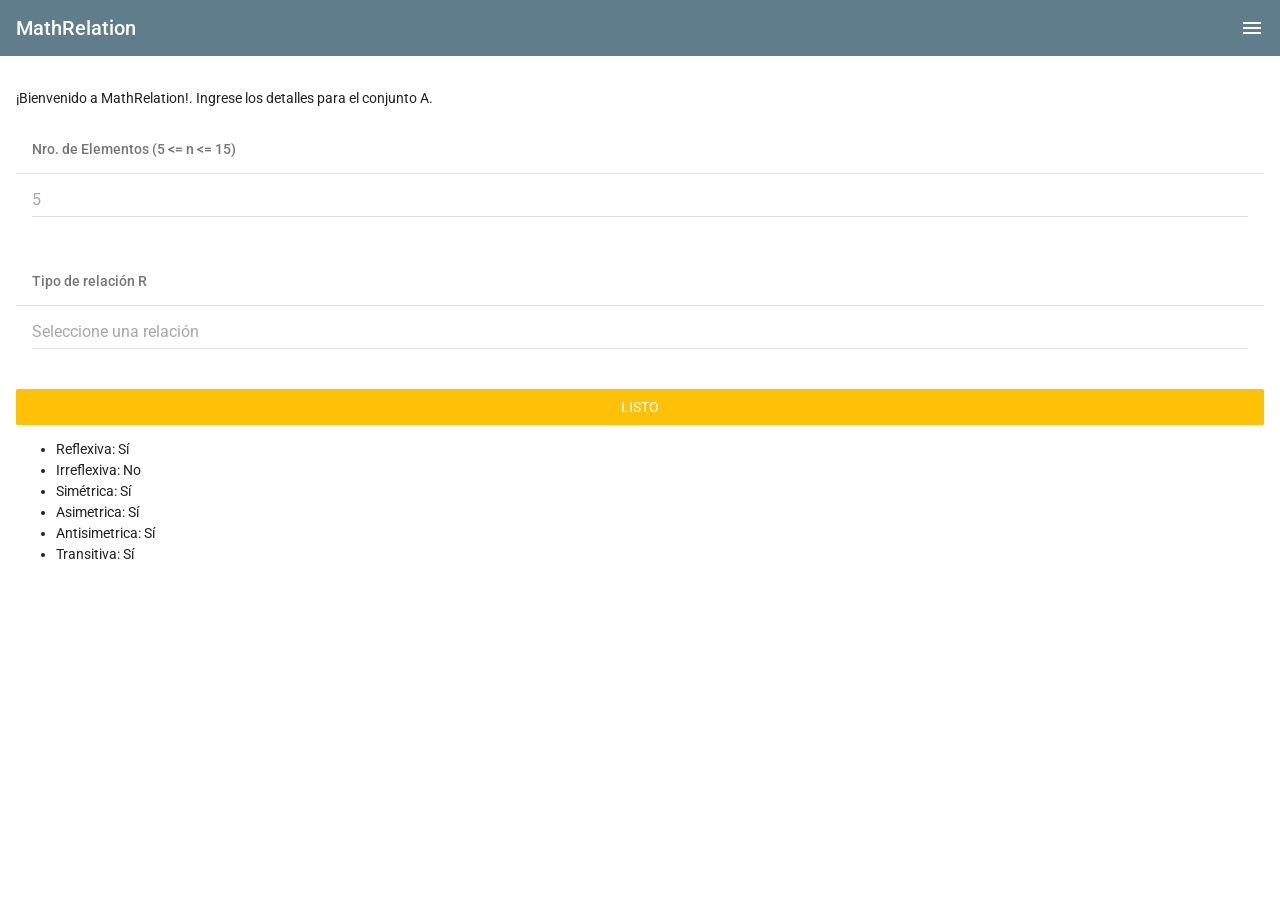
==== index.html @ 23c5a5de "Avance Ràpido Algo de UI y poco a poco JS" ====
<!DOCTYPE html>
<html>
  <head>
    <!-- Required meta tags-->
    <meta charset="utf-8">
    <meta name="viewport" content="width=device-width, initial-scale=1, maximum-scale=1, minimum-scale=1, user-scalable=no, minimal-ui">
    <meta name="mobile-web-app-capable" content="yes">
    <meta name="apple-mobile-web-app-capable" content="yes">
    <meta name="apple-mobile-web-app-status-bar-style" content="black">
    <meta name="theme-color" content="#2196f3">

    <title>MathRelationApp v1</title>
    <!-- Path to Framework7 Library CSS, Material Theme -->
    <link rel="stylesheet" href="css/framework7.material.min.css">
    <!-- Path to Framework7 color related styles, Material Theme -->
    <link rel="stylesheet" href="css/framework7.material.colors.min.css">

    <link href="http://fonts.googleapis.com/css?family=Roboto:400,300,500,700" rel="stylesheet" type="text/css">

    <!-- Path to your custom app styles-->
    <link rel="stylesheet" href="css/aplicacion.css">

    <link rel="icon" href="img/icon.png">

  </head>

  <body class="theme-bluegray">
    
    <!-- ================ PANELES ================== >

    <!-- Primero, el overlay -->
    <div class="statusbar-overlay"></div>
    <div class="panel-overlay"></div>
    
    <div class="panel panel-left panel-cover">
      <div class="view navbar-fixed">
        <div class="pages">
          <div data-page="panel-left" class="page">
            <div class="navbar">
              <div class="navbar-inner">
                <div class="center">MathRelation</div>
              </div>
            </div>
            <div class="page-content">
              
             
              <div class="list-block">
                <ul>
                      
                 <li><a href="otra.html" class="item-link close-panel">
                  <div class="item-content">

                    <div class="item-inner">
                      <div class="item-title">FAQ</div>
                    </div>
                  </div></a></li>

                      <li><a href="acercade.html" class="item-link close-panel">
                        <div class="item-content">

                          <div class="item-inner">
                            <div class="item-title">Acerca de</div>
                          </div>
                        </div></a></li>
                       
                  
                 
                </ul>
              </div> <!-- fin .list-block-->
            
            </div>
          </div>
        </div>
      </div>
    </div>

    
     
    <!-- ================ VISTAS ================== >

    <!-- Views -->
    <div class="views">

      <!-- Your main view, should have "view-main" class -->
      <div class="view view-main">
        <!-- Pages container, because we use fixed navbar and toolbar, it has additional appropriate classes-->
        <div class="pages navbar-fixed">
          <!-- Page, "data-page" contains page name -->
          <div data-page="index" class="page">
 
            <!-- Top Navbar. In Material theme it should be inside of the page-->
            <div class="navbar">
              <div class="navbar-inner">
                <div class="center">MathRelation</div>
                 <div class="right"><a href="#" class="open-panel link icon-only"><i class="icon icon-bars"></i></a></div>
              </div>
            </div>
 
             
            <!-- Scrollable page content -->
            <div class="page-content">

             <div class="content-block">
               ¡Bienvenido a MathRelation!. Ingrese los detalles para el conjunto A.
              
               <div class="content-block-title">Nro. de Elementos (5 <= n <= 15)</div>
               <div class="list-block">
                <ul>
                  <li>
                    <div class="item-content">
                      <div class="item-inner"> 
                        <div class="item-input">
                          <input type="text" placeholder="5" readonly="readonly" id="picker-elementos"/>
                        </div>
                      </div>
                    </div>
                  </li>
                </ul>
              </div>

              <div class="content-block-title">Tipo de relación R</div>
               <div class="list-block">
                <ul>
                  <li>
                    <div class="item-content">
                      <div class="item-inner"> 
                        <div class="item-input">
                          <input type="text" placeholder="Seleccione una relación" readonly="readonly" id="picker-relacion"/>
                        </div>
                      </div>
                    </div>
                  </li>
                </ul>
              </div>

              
              
              <!--Boton-->
              <p class="buttons-row">
                <a href="#" id="btnRandom"  class="button button-fill color-amber" >Listo</a>
              </p>
              

              <ul>
              <li>Reflexiva: Sí</li>
              <li>Irreflexiva: No</li>
              <li>Simétrica: Sí</li>
              <li>Asimetrica: Sí</li>
              <li>Antisimetrica: Sí</li>
              <li>Transitiva: Sí</li>

              </ul>
              </div> <!-- Fin .content-block-->

              <div class="content-block" id="block_divisores">
                <p id="text_Random" style="display:none;"></p>
                <p id="text_Divisores" style="display:none;"></p>
              </div> <!-- Fin .content-block-->
            

            <div id="ShowResultados">
              <div class="content-block-title">Resultados</div>
              <!-- .list-block-->
              <div class="list-block accordion-list inset">
                <ul>
                  <li class="accordion-item"><a href="#" class="item-link item-content">
                    <div class="item-inner"> 
                      <div class="item-title">Relación</div>
                    </div></a>
                    <div class="accordion-item-content">
                      <div class="content-block">
                        <p id="idNotacion"></p>
                      </div>
                    </div>
                  </li>
                  <li class="accordion-item"><a href="#" class="item-link item-content">
                    <div class="item-inner"> 
                      <div class="item-title">Antisimétricas</div>
                    </div></a>
                    <div class="accordion-item-content">
                        <div class="content-block">
                        <p id="idAntisimetricas"></p>
                      </div>

                    </div>
                  </li>
                  <li class="accordion-item"><a href="#" class="item-link item-content">
                    <div class="item-inner"> 
                      <div class="item-title">Diagrama de Hasse</div>
                    </div></a>
                    <div class="accordion-item-content">
                      <div class="content-block">
                       
                       <canvas id="idHasse" width="300" height="300"></canvas>
    
                      </div>
                    </div>
                  </li>
                </ul>
              </div><!-- Fin .list-block-->

            </div> <!-- Fin #ShowResultados-->


             
            </div>


          </div>
        </div>
      </div>
    </div>




    <!-- ================ LIBRERIAS JS ================== >

    <!-- Framework7 Library JS-->
    <script type="text/javascript" src="js/framework7.min.js"></script>
    
    <!-- jQuery -->
    <script src="https://cdnjs.cloudflare.com/ajax/libs/jquery/2.1.4/jquery.min.js"> </script>
    
    <!-- JSs-->
    <script type="text/javascript" src="js/app-start.js"></script>
    <script type="text/javascript" src="js/main.js"></script>
   

  </body>
</html>
---- css/framework7.material.min.css ----
/**
 * Framework7 1.3.5
 * Full Featured Mobile HTML Framework For Building iOS & Android Apps
 * 
 * http://www.idangero.us/framework7
 * 
 * Copyright 2015, Vladimir Kharlampidi
 * The iDangero.us
 * http://www.idangero.us/
 * 
 * Licensed under MIT
 * 
 * Released on: November 8, 2015
 */
body,html{position:relative;height:100%;width:100%;overflow-x:hidden}body{font-family:Roboto,Noto,Helvetica,Arial,sans-serif;margin:0;padding:0;color:#212121;font-size:14px;line-height:1.5;width:100%;-webkit-text-size-adjust:100%;background:#fff;overflow:hidden}*{-webkit-tap-highlight-color:transparent;-webkit-touch-callout:none}a,input,select,textarea{outline:0}a{text-decoration:none;color:#2196f3}p{margin:1em 0}.row{display:-webkit-box;display:-ms-flexbox;display:-webkit-flex;display:flex;-webkit-box-pack:justify;-ms-flex-pack:justify;-webkit-justify-content:space-between;justify-content:space-between;-webkit-box-lines:multiple;-moz-box-lines:multiple;-webkit-flex-wrap:wrap;-ms-flex-wrap:wrap;flex-wrap:wrap;-webkit-box-align:start;-ms-flex-align:start;-webkit-align-items:flex-start;align-items:flex-start}.row>[class*=col-]{box-sizing:border-box}.row .col-auto{width:100%}.row .col-100{width:100%;width:-webkit-calc((100% - 16px*0)/ 1);width:calc((100% - 16px*0)/ 1)}.row.no-gutter .col-100{width:100%}.row .col-95{width:95%;width:-webkit-calc((100% - 16px*.05263157894736836)/ 1.0526315789473684);width:calc((100% - 16px*.05263157894736836)/ 1.0526315789473684)}.row.no-gutter .col-95{width:95%}.row .col-90{width:90%;width:-webkit-calc((100% - 16px*.11111111111111116)/ 1.1111111111111112);width:calc((100% - 16px*.11111111111111116)/ 1.1111111111111112)}.row.no-gutter .col-90{width:90%}.row .col-85{width:85%;width:-webkit-calc((100% - 16px*.17647058823529416)/ 1.1764705882352942);width:calc((100% - 16px*.17647058823529416)/ 1.1764705882352942)}.row.no-gutter .col-85{width:85%}.row .col-80{width:80%;width:-webkit-calc((100% - 16px*.25)/ 1.25);width:calc((100% - 16px*.25)/ 1.25)}.row.no-gutter .col-80{width:80%}.row .col-75{width:75%;width:-webkit-calc((100% - 16px*.33333333333333326)/ 1.3333333333333333);width:calc((100% - 16px*.33333333333333326)/ 1.3333333333333333)}.row.no-gutter .col-75{width:75%}.row .col-66{width:66.66666666666666%;width:-webkit-calc((100% - 16px*.5000000000000002)/ 1.5000000000000002);width:calc((100% - 16px*.5000000000000002)/ 1.5000000000000002)}.row.no-gutter .col-66{width:66.66666666666666%}.row .col-60{width:60%;width:-webkit-calc((100% - 16px*.6666666666666667)/ 1.6666666666666667);width:calc((100% - 16px*.6666666666666667)/ 1.6666666666666667)}.row.no-gutter .col-60{width:60%}.row .col-50{width:50%;width:-webkit-calc((100% - 16px*1)/ 2);width:calc((100% - 16px*1)/ 2)}.row.no-gutter .col-50{width:50%}.row .col-40{width:40%;width:-webkit-calc((100% - 16px*1.5)/ 2.5);width:calc((100% - 16px*1.5)/ 2.5)}.row.no-gutter .col-40{width:40%}.row .col-33{width:33.333333333333336%;width:-webkit-calc((100% - 16px*2)/ 3);width:calc((100% - 16px*2)/ 3)}.row.no-gutter .col-33{width:33.333333333333336%}.row .col-25{width:25%;width:-webkit-calc((100% - 16px*3)/ 4);width:calc((100% - 16px*3)/ 4)}.row.no-gutter .col-25{width:25%}.row .col-20{width:20%;width:-webkit-calc((100% - 16px*4)/ 5);width:calc((100% - 16px*4)/ 5)}.row.no-gutter .col-20{width:20%}.row .col-15{width:15%;width:-webkit-calc((100% - 16px*5.666666666666667)/ 6.666666666666667);width:calc((100% - 16px*5.666666666666667)/ 6.666666666666667)}.row.no-gutter .col-15{width:15%}.row .col-10{width:10%;width:-webkit-calc((100% - 16px*9)/ 10);width:calc((100% - 16px*9)/ 10)}.row.no-gutter .col-10{width:10%}.row .col-5{width:5%;width:-webkit-calc((100% - 16px*19)/ 20);width:calc((100% - 16px*19)/ 20)}.row.no-gutter .col-5{width:5%}.row .col-auto:nth-last-child(1),.row .col-auto:nth-last-child(1)~.col-auto{width:100%;width:-webkit-calc((100% - 16px*0)/ 1);width:calc((100% - 16px*0)/ 1)}.row.no-gutter .col-auto:nth-last-child(1),.row.no-gutter .col-auto:nth-last-child(1)~.col-auto{width:100%}.row .col-auto:nth-last-child(2),.row .col-auto:nth-last-child(2)~.col-auto{width:50%;width:-webkit-calc((100% - 16px*1)/ 2);width:calc((100% - 16px*1)/ 2)}.row.no-gutter .col-auto:nth-last-child(2),.row.no-gutter .col-auto:nth-last-child(2)~.col-auto{width:50%}.row .col-auto:nth-last-child(3),.row .col-auto:nth-last-child(3)~.col-auto{width:33.33333333%;width:-webkit-calc((100% - 16px*2)/ 3);width:calc((100% - 16px*2)/ 3)}.row.no-gutter .col-auto:nth-last-child(3),.row.no-gutter .col-auto:nth-last-child(3)~.col-auto{width:33.33333333%}.row .col-auto:nth-last-child(4),.row .col-auto:nth-last-child(4)~.col-auto{width:25%;width:-webkit-calc((100% - 16px*3)/ 4);width:calc((100% - 16px*3)/ 4)}.row.no-gutter .col-auto:nth-last-child(4),.row.no-gutter .col-auto:nth-last-child(4)~.col-auto{width:25%}.row .col-auto:nth-last-child(5),.row .col-auto:nth-last-child(5)~.col-auto{width:20%;width:-webkit-calc((100% - 16px*4)/ 5);width:calc((100% - 16px*4)/ 5)}.row.no-gutter .col-auto:nth-last-child(5),.row.no-gutter .col-auto:nth-last-child(5)~.col-auto{width:20%}.row .col-auto:nth-last-child(6),.row .col-auto:nth-last-child(6)~.col-auto{width:16.66666667%;width:-webkit-calc((100% - 16px*5)/ 6);width:calc((100% - 16px*5)/ 6)}.row.no-gutter .col-auto:nth-last-child(6),.row.no-gutter .col-auto:nth-last-child(6)~.col-auto{width:16.66666667%}.row .col-auto:nth-last-child(7),.row .col-auto:nth-last-child(7)~.col-auto{width:14.28571429%;width:-webkit-calc((100% - 16px*6)/ 7);width:calc((100% - 16px*6)/ 7)}.row.no-gutter .col-auto:nth-last-child(7),.row.no-gutter .col-auto:nth-last-child(7)~.col-auto{width:14.28571429%}.row .col-auto:nth-last-child(8),.row .col-auto:nth-last-child(8)~.col-auto{width:12.5%;width:-webkit-calc((100% - 16px*7)/ 8);width:calc((100% - 16px*7)/ 8)}.row.no-gutter .col-auto:nth-last-child(8),.row.no-gutter .col-auto:nth-last-child(8)~.col-auto{width:12.5%}.row .col-auto:nth-last-child(9),.row .col-auto:nth-last-child(9)~.col-auto{width:11.11111111%;width:-webkit-calc((100% - 16px*8)/ 9);width:calc((100% - 16px*8)/ 9)}.row.no-gutter .col-auto:nth-last-child(9),.row.no-gutter .col-auto:nth-last-child(9)~.col-auto{width:11.11111111%}.row .col-auto:nth-last-child(10),.row .col-auto:nth-last-child(10)~.col-auto{width:10%;width:-webkit-calc((100% - 16px*9)/ 10);width:calc((100% - 16px*9)/ 10)}.row.no-gutter .col-auto:nth-last-child(10),.row.no-gutter .col-auto:nth-last-child(10)~.col-auto{width:10%}.row .col-auto:nth-last-child(11),.row .col-auto:nth-last-child(11)~.col-auto{width:9.09090909%;width:-webkit-calc((100% - 16px*10)/ 11);width:calc((100% - 16px*10)/ 11)}.row.no-gutter .col-auto:nth-last-child(11),.row.no-gutter .col-auto:nth-last-child(11)~.col-auto{width:9.09090909%}.row .col-auto:nth-last-child(12),.row .col-auto:nth-last-child(12)~.col-auto{width:8.33333333%;width:-webkit-calc((100% - 16px*11)/ 12);width:calc((100% - 16px*11)/ 12)}.row.no-gutter .col-auto:nth-last-child(12),.row.no-gutter .col-auto:nth-last-child(12)~.col-auto{width:8.33333333%}.row .col-auto:nth-last-child(13),.row .col-auto:nth-last-child(13)~.col-auto{width:7.69230769%;width:-webkit-calc((100% - 16px*12)/ 13);width:calc((100% - 16px*12)/ 13)}.row.no-gutter .col-auto:nth-last-child(13),.row.no-gutter .col-auto:nth-last-child(13)~.col-auto{width:7.69230769%}.row .col-auto:nth-last-child(14),.row .col-auto:nth-last-child(14)~.col-auto{width:7.14285714%;width:-webkit-calc((100% - 16px*13)/ 14);width:calc((100% - 16px*13)/ 14)}.row.no-gutter .col-auto:nth-last-child(14),.row.no-gutter .col-auto:nth-last-child(14)~.col-auto{width:7.14285714%}.row .col-auto:nth-last-child(15),.row .col-auto:nth-last-child(15)~.col-auto{width:6.66666667%;width:-webkit-calc((100% - 16px*14)/ 15);width:calc((100% - 16px*14)/ 15)}.row.no-gutter .col-auto:nth-last-child(15),.row.no-gutter .col-auto:nth-last-child(15)~.col-auto{width:6.66666667%}@media all and (min-width:768px){.row .tablet-100{width:100%;width:-webkit-calc((100% - 16px*0)/ 1);width:calc((100% - 16px*0)/ 1)}.row.no-gutter .tablet-100{width:100%}.row .tablet-95{width:95%;width:-webkit-calc((100% - 16px*.05263157894736836)/ 1.0526315789473684);width:calc((100% - 16px*.05263157894736836)/ 1.0526315789473684)}.row.no-gutter .tablet-95{width:95%}.row .tablet-90{width:90%;width:-webkit-calc((100% - 16px*.11111111111111116)/ 1.1111111111111112);width:calc((100% - 16px*.11111111111111116)/ 1.1111111111111112)}.row.no-gutter .tablet-90{width:90%}.row .tablet-85{width:85%;width:-webkit-calc((100% - 16px*.17647058823529416)/ 1.1764705882352942);width:calc((100% - 16px*.17647058823529416)/ 1.1764705882352942)}.row.no-gutter .tablet-85{width:85%}.row .tablet-80{width:80%;width:-webkit-calc((100% - 16px*.25)/ 1.25);width:calc((100% - 16px*.25)/ 1.25)}.row.no-gutter .tablet-80{width:80%}.row .tablet-75{width:75%;width:-webkit-calc((100% - 16px*.33333333333333326)/ 1.3333333333333333);width:calc((100% - 16px*.33333333333333326)/ 1.3333333333333333)}.row.no-gutter .tablet-75{width:75%}.row .tablet-66{width:66.66666666666666%;width:-webkit-calc((100% - 16px*.5000000000000002)/ 1.5000000000000002);width:calc((100% - 16px*.5000000000000002)/ 1.5000000000000002)}.row.no-gutter .tablet-66{width:66.66666666666666%}.row .tablet-60{width:60%;width:-webkit-calc((100% - 16px*.6666666666666667)/ 1.6666666666666667);width:calc((100% - 16px*.6666666666666667)/ 1.6666666666666667)}.row.no-gutter .tablet-60{width:60%}.row .tablet-50{width:50%;width:-webkit-calc((100% - 16px*1)/ 2);width:calc((100% - 16px*1)/ 2)}.row.no-gutter .tablet-50{width:50%}.row .tablet-40{width:40%;width:-webkit-calc((100% - 16px*1.5)/ 2.5);width:calc((100% - 16px*1.5)/ 2.5)}.row.no-gutter .tablet-40{width:40%}.row .tablet-33{width:33.333333333333336%;width:-webkit-calc((100% - 16px*2)/ 3);width:calc((100% - 16px*2)/ 3)}.row.no-gutter .tablet-33{width:33.333333333333336%}.row .tablet-25{width:25%;width:-webkit-calc((100% - 16px*3)/ 4);width:calc((100% - 16px*3)/ 4)}.row.no-gutter .tablet-25{width:25%}.row .tablet-20{width:20%;width:-webkit-calc((100% - 16px*4)/ 5);width:calc((100% - 16px*4)/ 5)}.row.no-gutter .tablet-20{width:20%}.row .tablet-15{width:15%;width:-webkit-calc((100% - 16px*5.666666666666667)/ 6.666666666666667);width:calc((100% - 16px*5.666666666666667)/ 6.666666666666667)}.row.no-gutter .tablet-15{width:15%}.row .tablet-10{width:10%;width:-webkit-calc((100% - 16px*9)/ 10);width:calc((100% - 16px*9)/ 10)}.row.no-gutter .tablet-10{width:10%}.row .tablet-5{width:5%;width:-webkit-calc((100% - 16px*19)/ 20);width:calc((100% - 16px*19)/ 20)}.row.no-gutter .tablet-5{width:5%}.row .tablet-auto:nth-last-child(1),.row .tablet-auto:nth-last-child(1)~.col-auto{width:100%;width:-webkit-calc((100% - 16px*0)/ 1);width:calc((100% - 16px*0)/ 1)}.row.no-gutter .tablet-auto:nth-last-child(1),.row.no-gutter .tablet-auto:nth-last-child(1)~.tablet-auto{width:100%}.row .tablet-auto:nth-last-child(2),.row .tablet-auto:nth-last-child(2)~.col-auto{width:50%;width:-webkit-calc((100% - 16px*1)/ 2);width:calc((100% - 16px*1)/ 2)}.row.no-gutter .tablet-auto:nth-last-child(2),.row.no-gutter .tablet-auto:nth-last-child(2)~.tablet-auto{width:50%}.row .tablet-auto:nth-last-child(3),.row .tablet-auto:nth-last-child(3)~.col-auto{width:33.33333333%;width:-webkit-calc((100% - 16px*2)/ 3);width:calc((100% - 16px*2)/ 3)}.row.no-gutter .tablet-auto:nth-last-child(3),.row.no-gutter .tablet-auto:nth-last-child(3)~.tablet-auto{width:33.33333333%}.row .tablet-auto:nth-last-child(4),.row .tablet-auto:nth-last-child(4)~.col-auto{width:25%;width:-webkit-calc((100% - 16px*3)/ 4);width:calc((100% - 16px*3)/ 4)}.row.no-gutter .tablet-auto:nth-last-child(4),.row.no-gutter .tablet-auto:nth-last-child(4)~.tablet-auto{width:25%}.row .tablet-auto:nth-last-child(5),.row .tablet-auto:nth-last-child(5)~.col-auto{width:20%;width:-webkit-calc((100% - 16px*4)/ 5);width:calc((100% - 16px*4)/ 5)}.row.no-gutter .tablet-auto:nth-last-child(5),.row.no-gutter .tablet-auto:nth-last-child(5)~.tablet-auto{width:20%}.row .tablet-auto:nth-last-child(6),.row .tablet-auto:nth-last-child(6)~.col-auto{width:16.66666667%;width:-webkit-calc((100% - 16px*5)/ 6);width:calc((100% - 16px*5)/ 6)}.row.no-gutter .tablet-auto:nth-last-child(6),.row.no-gutter .tablet-auto:nth-last-child(6)~.tablet-auto{width:16.66666667%}.row .tablet-auto:nth-last-child(7),.row .tablet-auto:nth-last-child(7)~.col-auto{width:14.28571429%;width:-webkit-calc((100% - 16px*6)/ 7);width:calc((100% - 16px*6)/ 7)}.row.no-gutter .tablet-auto:nth-last-child(7),.row.no-gutter .tablet-auto:nth-last-child(7)~.tablet-auto{width:14.28571429%}.row .tablet-auto:nth-last-child(8),.row .tablet-auto:nth-last-child(8)~.col-auto{width:12.5%;width:-webkit-calc((100% - 16px*7)/ 8);width:calc((100% - 16px*7)/ 8)}.row.no-gutter .tablet-auto:nth-last-child(8),.row.no-gutter .tablet-auto:nth-last-child(8)~.tablet-auto{width:12.5%}.row .tablet-auto:nth-last-child(9),.row .tablet-auto:nth-last-child(9)~.col-auto{width:11.11111111%;width:-webkit-calc((100% - 16px*8)/ 9);width:calc((100% - 16px*8)/ 9)}.row.no-gutter .tablet-auto:nth-last-child(9),.row.no-gutter .tablet-auto:nth-last-child(9)~.tablet-auto{width:11.11111111%}.row .tablet-auto:nth-last-child(10),.row .tablet-auto:nth-last-child(10)~.col-auto{width:10%;width:-webkit-calc((100% - 16px*9)/ 10);width:calc((100% - 16px*9)/ 10)}.row.no-gutter .tablet-auto:nth-last-child(10),.row.no-gutter .tablet-auto:nth-last-child(10)~.tablet-auto{width:10%}.row .tablet-auto:nth-last-child(11),.row .tablet-auto:nth-last-child(11)~.col-auto{width:9.09090909%;width:-webkit-calc((100% - 16px*10)/ 11);width:calc((100% - 16px*10)/ 11)}.row.no-gutter .tablet-auto:nth-last-child(11),.row.no-gutter .tablet-auto:nth-last-child(11)~.tablet-auto{width:9.09090909%}.row .tablet-auto:nth-last-child(12),.row .tablet-auto:nth-last-child(12)~.col-auto{width:8.33333333%;width:-webkit-calc((100% - 16px*11)/ 12);width:calc((100% - 16px*11)/ 12)}.row.no-gutter .tablet-auto:nth-last-child(12),.row.no-gutter .tablet-auto:nth-last-child(12)~.tablet-auto{width:8.33333333%}.row .tablet-auto:nth-last-child(13),.row .tablet-auto:nth-last-child(13)~.col-auto{width:7.69230769%;width:-webkit-calc((100% - 16px*12)/ 13);width:calc((100% - 16px*12)/ 13)}.row.no-gutter .tablet-auto:nth-last-child(13),.row.no-gutter .tablet-auto:nth-last-child(13)~.tablet-auto{width:7.69230769%}.row .tablet-auto:nth-last-child(14),.row .tablet-auto:nth-last-child(14)~.col-auto{width:7.14285714%;width:-webkit-calc((100% - 16px*13)/ 14);width:calc((100% - 16px*13)/ 14)}.row.no-gutter .tablet-auto:nth-last-child(14),.row.no-gutter .tablet-auto:nth-last-child(14)~.tablet-auto{width:7.14285714%}.row .tablet-auto:nth-last-child(15),.row .tablet-auto:nth-last-child(15)~.col-auto{width:6.66666667%;width:-webkit-calc((100% - 16px*14)/ 15);width:calc((100% - 16px*14)/ 15)}.row.no-gutter .tablet-auto:nth-last-child(15),.row.no-gutter .tablet-auto:nth-last-child(15)~.tablet-auto{width:6.66666667%}}.view,.views{position:relative;width:100%;height:100%;z-index:5000}.views{overflow:auto;-webkit-overflow-scrolling:touch}.view{overflow:hidden;box-sizing:border-box}.pages{position:relative;width:100%;height:100%;overflow:hidden}.page{box-sizing:border-box;position:absolute;left:0;top:0;width:100%;height:100%;background:#fff;-webkit-transform:translate3d(0,0,0);transform:translate3d(0,0,0)}.page.cached{display:none}.page-on-left{opacity:1;-webkit-transform:translate3d(0,0,0);transform:translate3d(0,0,0)}.page-on-right{opacity:0;pointer-events:none;-webkit-transform:translate3d(0,56px,0);transform:translate3d(0,56px,0)}.page-content{overflow:auto;-webkit-overflow-scrolling:touch;box-sizing:border-box;height:100%;position:relative;z-index:1}.page-transitioning{-webkit-transition-duration:300ms;transition-duration:300ms}.page-from-right-to-center{pointer-events:none;-webkit-animation:pageFromRightToCenter 300ms forwards;animation:pageFromRightToCenter 300ms forwards}.page-from-center-to-right{pointer-events:none;-webkit-animation:pageFromCenterToRight 300ms forwards;animation:pageFromCenterToRight 300ms forwards}@-webkit-keyframes pageFromRightToCenter{from{opacity:0;-webkit-transform:translate3d(0,56px,0)}to{opacity:1;-webkit-transform:translate3d(0,0,0)}}@keyframes pageFromRightToCenter{from{opacity:0;transform:translate3d(0,56px,0)}to{opacity:1;transform:translate3d(0,0,0)}}@-webkit-keyframes pageFromCenterToRight{from{opacity:1;-webkit-transform:translate3d(0,0,0)}to{opacity:0;-webkit-transform:translate3d(0,56px,0)}}@keyframes pageFromCenterToRight{from{opacity:1;transform:translate3d(0,0,0)}to{opacity:0;transform:translate3d(0,56px,0)}}.page-from-center-to-left{-webkit-animation:pageFromCenterToLeft 300ms forwards;animation:pageFromCenterToLeft 300ms forwards}.page-from-left-to-center{-webkit-animation:pageFromLeftToCenter 300ms forwards;animation:pageFromLeftToCenter 300ms forwards}@-webkit-keyframes pageFromCenterToLeft{from{opacity:1}to{opacity:1}}@keyframes pageFromCenterToLeft{from{opacity:1}to{opacity:1}}@-webkit-keyframes pageFromLeftToCenter{from{opacity:1}to{opacity:1}}@keyframes pageFromLeftToCenter{from{opacity:1}to{opacity:1}}.navbar-inner,.toolbar-inner{position:absolute;left:0;top:0;width:100%;height:100%;box-sizing:border-box;overflow:hidden;display:-webkit-box;display:-ms-flexbox;display:-webkit-flex;display:flex;-webkit-box-align:center;-ms-flex-align:center;-webkit-align-items:center;align-items:center}.navbar-inner{-webkit-box-pack:start;-ms-flex-pack:start;-webkit-justify-content:flex-start;justify-content:flex-start}.toolbar-inner{-webkit-box-pack:justify;-ms-flex-pack:justify;-webkit-justify-content:space-between;justify-content:space-between}.navbar-inner.cached{display:none}.navbar,.toolbar{width:100%;box-sizing:border-box;position:relative;margin:0;z-index:500;-webkit-backface-visibility:hidden;backface-visibility:hidden;color:#fff}.navbar b,.toolbar b{font-weight:500}.navbar~.toolbar{z-index:499}.navbar,.subnavbar,.toolbar{background:#2196f3}.navbar a.link,.subnavbar a.link,.toolbar a.link{text-decoration:none;position:relative;color:#fff;box-sizing:border-box;display:-webkit-box;display:-ms-flexbox;display:-webkit-flex;display:flex;-webkit-box-pack:center;-ms-flex-pack:center;-webkit-justify-content:center;justify-content:center;-webkit-box-align:center;-ms-flex-align:center;-webkit-align-items:center;align-items:center;padding:0 16px;min-width:48px}.navbar a.link:before,.subnavbar a.link:before,.toolbar a.link:before{content:'';width:152%;height:152%;position:absolute;left:-26%;top:-26%;background-image:-webkit-radial-gradient(center,circle cover,rgba(255,255,255,.15) 66%,rgba(255,255,255,0) 66%);background-image:radial-gradient(circle at center,rgba(255,255,255,.15) 66%,rgba(255,255,255,0) 66%);background-repeat:no-repeat;background-position:center;background-size:100% 100%;opacity:0;pointer-events:none;-webkit-transition-duration:600ms;transition-duration:600ms}.navbar a.link.active-state:before,.subnavbar a.link.active-state:before,.toolbar a.link.active-state:before,html:not(.watch-active-state) .navbar a.link:active:before,html:not(.watch-active-state) .subnavbar a.link:active:before,html:not(.watch-active-state) .toolbar a.link:active:before{opacity:1;-webkit-transition-duration:150ms;transition-duration:150ms}.navbar a.link i+i,.navbar a.link i+span,.navbar a.link span+i,.navbar a.link span+span,.subnavbar a.link i+i,.subnavbar a.link i+span,.subnavbar a.link span+i,.subnavbar a.link span+span,.toolbar a.link i+i,.toolbar a.link i+span,.toolbar a.link span+i,.toolbar a.link span+span{margin-left:8px}.navbar a.icon-only,.subnavbar a.icon-only,.toolbar a.icon-only{min-width:0;-webkit-box-flex:0;-webkit-flex-shrink:0;-ms-flex:0 0 auto;flex-shrink:0}.navbar i.icon,.subnavbar i.icon,.toolbar i.icon{display:block}.navbar .center,.subnavbar .center{font-size:20px;font-weight:500;text-align:center;margin:0 16px;position:relative;overflow:hidden;text-overflow:ellipsis;white-space:nowrap;line-height:56px;-webkit-box-flex:10;-webkit-flex-shrink:10;-ms-flex:0 10 auto;flex-shrink:10;display:-webkit-box;display:-ms-flexbox;display:-webkit-flex;display:flex;-webkit-box-align:center;-ms-flex-align:center;-webkit-align-items:center;align-items:center}.navbar .left,.navbar .right,.subnavbar .left,.subnavbar .right{-webkit-box-flex:0;-webkit-flex-shrink:0;-ms-flex:0 0 auto;flex-shrink:0;display:-webkit-box;display:-ms-flexbox;display:-webkit-flex;display:flex;-webkit-box-pack:start;-ms-flex-pack:start;-webkit-justify-content:flex-start;justify-content:flex-start;-webkit-box-align:center;-ms-flex-align:center;-webkit-align-items:center;align-items:center;-webkit-transform:translate3d(0,0,0);transform:translate3d(0,0,0)}.navbar .right,.subnavbar .right{margin-left:auto}.navbar .right:first-child,.subnavbar .right:first-child{position:absolute;right:16px;height:100%}.navbar{left:0;top:0;height:56px;font-size:20px}.navbar a.link{line-height:56px;height:56px}.popup .navbar{-webkit-transform:translate3d(0,0,0);transform:translate3d(0,0,0)}.subnavbar{height:48px;width:100%;position:absolute;left:0;top:100%;z-index:20;box-sizing:border-box;padding:0 16px;display:-webkit-box;display:-ms-flexbox;display:-webkit-flex;display:flex;-webkit-box-pack:justify;-ms-flex-pack:justify;-webkit-justify-content:space-between;justify-content:space-between;-webkit-box-align:center;-ms-flex-align:center;-webkit-align-items:center;align-items:center;overflow:hidden}.subnavbar a.link{line-height:48px;height:48px}.subnavbar .center{line-height:48px}.subnavbar .center:first-child{margin-left:56px}.navbar.no-border .subnavbar{margin-top:0}.navbar-on-left .subnavbar,.navbar-on-right .subnavbar{pointer-events:none}.navbar .subnavbar,.page .subnavbar{position:absolute}.page>.subnavbar{top:0;margin-top:0}.subnavbar>.buttons-row{width:100%}.subnavbar .searchbar,.subnavbar.searchbar{position:absolute}.subnavbar .searchbar,.subnavbar.searchbar{position:absolute}.subnavbar .searchbar{left:0;top:0}.toolbar{left:0;bottom:0;height:48px;font-size:14px}.toolbar a.link{line-height:48px;height:48px}.toolbar a{-webkit-box-flex:1;-webkit-flex-shrink:1;-ms-flex:0 1 auto;flex-shrink:1;position:relative;white-space:nowrap;text-overflow:ellipsis}.tabbar{z-index:5001;overflow:hidden;bottom:auto;top:0}.tabbar .toolbar-inner{padding-left:0;padding-right:0}.tabbar a.link{line-height:1.4}.tabbar a.link,.tabbar a.tab-link{height:100%;width:100%;box-sizing:border-box;padding-left:0;padding-right:0;display:-webkit-box;display:-ms-flexbox;display:-webkit-flex;display:flex;-webkit-box-pack:center;-ms-flex-pack:center;-webkit-justify-content:center;justify-content:center;-webkit-box-align:center;-ms-flex-align:center;-webkit-align-items:center;align-items:center;-ms-flex:1;-webkit-box-orient:vertical;-moz-box-orient:vertical;-ms-flex-direction:column;-webkit-flex-direction:column;flex-direction:column;font-size:14px;text-transform:uppercase}.tabbar i.icon{height:24px}.tabbar a.tab-link{-webkit-transition-duration:300ms;transition-duration:300ms;overflow:hidden;color:rgba(255,255,255,.7);position:relative}.tabbar a.tab-link.active,.tabbar a.tab-link.active-state,html:not(.watch-active-state) .tabbar a.tab-link:active{color:#fff}.tabbar .tab-link-highlight{position:absolute;left:0;bottom:0;height:3px;background:#0a6ebd;background:rgba(255,255,255,.5);-webkit-transition-duration:300ms;transition-duration:300ms}.tabbar-labels{height:72px}.tabbar-labels a.link,.tabbar-labels a.tab-link{padding-top:12px;padding-bottom:12px;height:100%;-webkit-box-pack:justify;-ms-flex-pack:justify;-webkit-justify-content:space-between;justify-content:space-between}.tabbar-labels span.tabbar-label{line-height:1;display:block;margin:0;margin-top:10px;position:relative;text-overflow:ellipsis;white-space:nowrap;overflow:hidden;max-width:100%}.page>.navbar,.page>.toolbar,.view>.navbar,.view>.toolbar,.views>.navbar,.views>.toolbar{position:absolute}.subnavbar~.page-content{padding-top:48px}.tabbar-fixed .page-content,.toolbar-fixed .page-content{padding-top:48px}.tabbar-labels-fixed .page-content{padding-top:72px}.toolbar:not(.messagebar)~.page-content{padding-top:48px}.tabbar-labels:not(.messagebar)~.page-content{padding-top:72px}.navbar-fixed .page-content{padding-top:56px}.navbar-fixed .page-content.with-subnavbar,.navbar-fixed .subnavbar~.page-content,.navbar-fixed .with-subnavbar .page-content{padding-top:104px}.navbar-fixed .page .subnavbar,.navbar-fixed.page .subnavbar{top:56px}.navbar-fixed .tabbar-fixed .page-content,.navbar-fixed .toolbar-fixed .page-content,.navbar-fixed.tabbar-fixed .page-content,.navbar-fixed.toolbar-fixed .page-content,.tabbar-fixed .navbar-fixed .page-content,.toolbar-fixed .navbar-fixed .page-content{padding-top:104px}.navbar-fixed .tabbar-labels-fixed .page-content,.navbar-fixed.tabbar-labels-fixed .page-content,.tabbar-labels-fixed .navbar-fixed .page-content{padding-top:128px}.navbar-fixed .toolbar:not(.messagebar)~.page-content{padding-top:104px}.navbar-fixed .tabbar-labels:not(.messagebar)~.page-content{padding-top:128px}.navbar-fixed .toolbar:not(.messagebar){top:56px}.navbar.navbar-hiding{-webkit-transition-duration:400ms;transition-duration:400ms;-webkit-transform:translate3d(0,0,0);transform:translate3d(0,0,0)}.navbar.navbar-hiding~.page .list-group-title,.navbar.navbar-hiding~.page-content .list-group-title,.navbar.navbar-hiding~.pages .list-group-title{-webkit-transition-duration:400ms;transition-duration:400ms}.navbar.navbar-hiding~.page .subnavbar,.navbar.navbar-hiding~.page-content .subnavbar,.navbar.navbar-hiding~.pages .subnavbar{-webkit-transition-duration:400ms;transition-duration:400ms}.navbar.navbar-hiding~.subnavbar,.navbar.navbar-hiding~.toolbar{-webkit-transition-duration:400ms;transition-duration:400ms}.navbar.navbar-hidden{-webkit-transition-duration:400ms;transition-duration:400ms;-webkit-transform:translate3d(0,-100%,0);transform:translate3d(0,-100%,0)}.navbar.navbar-hidden~.page .list-group-title,.navbar.navbar-hidden~.page-content .list-group-title,.navbar.navbar-hidden~.pages .list-group-title{-webkit-transition-duration:400ms;transition-duration:400ms;top:-56px}.navbar.navbar-hidden~.page .subnavbar,.navbar.navbar-hidden~.page-content .subnavbar,.navbar.navbar-hidden~.pages .subnavbar{-webkit-transform:translate3d(0,-56px,0);transform:translate3d(0,-56px,0);-webkit-transition-duration:400ms;transition-duration:400ms}.navbar.navbar-hidden~.subnavbar,.navbar.navbar-hidden~.toolbar:not(.messagebar){-webkit-transform:translate3d(0,-56px,0);transform:translate3d(0,-56px,0);-webkit-transition-duration:400ms;transition-duration:400ms}.page.no-navbar .page-content{padding-top:0}.page.no-navbar .page-content.with-subnavbar,.page.no-navbar.with-subnavbar .page-content,.with-subnavbar .page.no-navbar .page-content{padding-top:48px}.tabbar.tabbar-hiding,.tabbar.toolbar-hiding,.toolbar.tabbar-hiding,.toolbar.toolbar-hiding{-webkit-transition-duration:400ms;transition-duration:400ms;-webkit-transform:translate3d(0,0,0);transform:translate3d(0,0,0)}.tabbar.tabbar-hidden,.tabbar.toolbar-hidden,.toolbar.tabbar-hidden,.toolbar.toolbar-hidden{-webkit-transition-duration:400ms;transition-duration:400ms}.tabbar.tabbar-hidden,.tabbar.toolbar-hidden:not(.messagebar),.toolbar.tabbar-hidden,.toolbar.toolbar-hidden:not(.messagebar){-webkit-transform:translate3d(0,-100%,0);transform:translate3d(0,-100%,0)}.navbar~.tabbar.tabbar-hidden,.navbar~.tabbar.toolbar-hidden:not(.messagebar),.navbar~.toolbar.tabbar-hidden,.navbar~.toolbar.toolbar-hidden:not(.messagebar){-webkit-transform:translate3d(0,-104px,0);transform:translate3d(0,-104px,0)}.navbar~.tabbar.tabbar-labels.toolbar-hidden,.navbar~.toolbar.tabbar-labels.toolbar-hidden{-webkit-transform:translate3d(0,-128px,0);transform:translate3d(0,-128px,0)}.tabbar.toolbar-hidden.messagebar,.toolbar.toolbar-hidden.messagebar{-webkit-transform:translate3d(0,100%,0);transform:translate3d(0,100%,0)}.page.no-tabbar .page-content,.page.no-toolbar .page-content{padding-bottom:0}.searchbar{height:48px;width:100%;background:#2196f3;box-sizing:border-box;padding:0 16px;overflow:hidden;position:relative;display:-webkit-box;display:-ms-flexbox;display:-webkit-flex;display:flex;-webkit-box-align:center;-ms-flex-align:center;-webkit-align-items:center;align-items:center;color:#fff}.searchbar a{position:relative;color:#fff}.searchbar a:before{content:'';width:152%;height:152%;position:absolute;left:-26%;top:-26%;background-image:-webkit-radial-gradient(center,circle cover,rgba(255,255,255,.15) 66%,rgba(255,255,255,0) 66%);background-image:radial-gradient(circle at center,rgba(255,255,255,.15) 66%,rgba(255,255,255,0) 66%);background-repeat:no-repeat;background-position:center;background-size:100% 100%;opacity:0;pointer-events:none;-webkit-transition-duration:600ms;transition-duration:600ms}.searchbar a.active-state:before,html:not(.watch-active-state) .searchbar a:active:before{opacity:1;-webkit-transition-duration:150ms;transition-duration:150ms}.searchbar .searchbar-input{width:100%;height:32px;position:relative;-webkit-box-flex:1;-webkit-flex-shrink:1;-ms-flex:0 1 auto;flex-shrink:1}.searchbar input[type=search]{box-sizing:border-box;width:100%;height:100%;display:block;border:none;-webkit-appearance:none;-moz-appearance:none;-ms-appearance:none;appearance:none;border-radius:0;font-family:inherit;color:#fff;font-size:16px;font-weight:400;padding:0 36px 0 24px;background-color:transparent;background-repeat:no-repeat;background-position:0 center;-webkit-transition-duration:300ms;transition-duration:300ms;background-image:url("data:image/svg+xml;charset=utf-8,%3Csvg%20fill%3D'%23FFFFFF'%20height%3D'24'%20viewBox%3D'0%200%2024%2024'%20width%3D'24'%20xmlns%3D'http%3A%2F%2Fwww.w3.org%2F2000%2Fsvg'%3E%3Cpath%20d%3D'M15.5%2014h-.79l-.28-.27C15.41%2012.59%2016%2011.11%2016%209.5%2016%205.91%2013.09%203%209.5%203S3%205.91%203%209.5%205.91%2016%209.5%2016c1.61%200%203.09-.59%204.23-1.57l.27.28v.79l5%204.99L20.49%2019l-4.99-5zm-6%200C7.01%2014%205%2011.99%205%209.5S7.01%205%209.5%205%2014%207.01%2014%209.5%2011.99%2014%209.5%2014z'%2F%3E%3Cpath%20d%3D'M0%200h24v24H0z'%20fill%3D'none'%2F%3E%3C%2Fsvg%3E");-webkit-background-size:24px 24px;background-size:24px 24px;border-bottom:1px solid #fff;opacity:.6}.searchbar input[type=search]::-webkit-input-placeholder{color:#fff;opacity:1}.searchbar input[type=search]::-webkit-search-cancel-button{-webkit-appearance:none}.searchbar .searchbar-clear{position:absolute;width:56px;height:100%;right:-16px;top:0;opacity:0;pointer-events:none;background-position:center;background-repeat:no-repeat;background-image:url("data:image/svg+xml;charset=utf-8,%3Csvg%20fill%3D'%23fff'%20height%3D'24'%20viewBox%3D'0%200%2024%2024'%20width%3D'24'%20xmlns%3D'http%3A%2F%2Fwww.w3.org%2F2000%2Fsvg'%3E%3Cpath%20d%3D'M19%206.41L17.59%205%2012%2010.59%206.41%205%205%206.41%2010.59%2012%205%2017.59%206.41%2019%2012%2013.41%2017.59%2019%2019%2017.59%2013.41%2012z'%2F%3E%3Cpath%20d%3D'M0%200h24v24H0z'%20fill%3D'none'%2F%3E%3C%2Fsvg%3E");-webkit-background-size:24px 24px;background-size:24px 24px;-webkit-transition-duration:300ms;transition-duration:300ms;cursor:pointer}.searchbar .searchbar-cancel{display:none}.searchbar.searchbar-active input[type=search]{opacity:1}.searchbar.searchbar-active .searchbar-clear{pointer-events:auto;opacity:1}.searchbar.searchbar-not-empty .searchbar-clear{pointer-events:auto;opacity:1}.searchbar-overlay{position:absolute;left:0;top:0;width:100%;height:100%;z-index:100;opacity:0;pointer-events:none;background:rgba(0,0,0,.25);-webkit-transition-duration:300ms;transition-duration:300ms;-webkit-transform:translate3d(0,0,0);transform:translate3d(0,0,0)}.searchbar-overlay.searchbar-overlay-active{opacity:1;pointer-events:auto}.searchbar-not-found{display:none}.hidden-by-searchbar,.list-block .hidden-by-searchbar,.list-block li.hidden-by-searchbar{display:none}.page>.searchbar{position:absolute;width:100%;left:0;top:0;z-index:200}.page>.searchbar~.page-content{padding-top:48px}.navbar-fixed .page>.searchbar,.navbar-fixed>.searchbar,.navbar-through .page>.searchbar,.navbar-through>.searchbar{top:56px}.navbar-fixed .page>.searchbar~.page-content,.navbar-fixed>.searchbar~.page-content,.navbar-through .page>.searchbar~.page-content,.navbar-through>.searchbar~.page-content{padding-top:104px}.toolbar.messagebar{-webkit-transform:translate3d(0,0,0);transform:translate3d(0,0,0);background:#fff;height:48px;top:auto;bottom:0;font-size:16px;overflow:hidden}.toolbar.messagebar:before{content:'';position:absolute;left:0;top:0;bottom:auto;right:auto;height:1px;width:100%;background-color:#d1d1d1;display:block;z-index:15;-webkit-transform-origin:50% 0;transform-origin:50% 0}html.pixel-ratio-2 .toolbar.messagebar:before{-webkit-transform:scaleY(.5);transform:scaleY(.5)}html.pixel-ratio-3 .toolbar.messagebar:before{-webkit-transform:scaleY(.33);transform:scaleY(.33)}.toolbar.messagebar textarea{-webkit-appearance:none;-moz-appearance:none;-ms-appearance:none;appearance:none;-webkit-box-sizing:border-box;-moz-box-sizing:border-box;box-sizing:border-box;border:none;background:0 0;border-radius:0;box-shadow:none;display:block;padding:3px 8px 3px;margin:0;width:100%;height:28px;color:#333;font-size:16px;line-height:22px;font-family:inherit;resize:none;-webkit-box-flex:1;-webkit-flex-shrink:1;-ms-flex:0 1 auto;flex-shrink:1}.toolbar.messagebar a.link{color:#333;-ms-flex-item-align:flex-end;-webkit-align-self:flex-end;align-self:flex-end;height:48px;line-height:48px}.toolbar.messagebar a.link:before{background-image:-webkit-radial-gradient(center,circle cover,rgba(0,0,0,.1) 66%,rgba(0,0,0,0) 66%);background-image:radial-gradient(circle at center,rgba(0,0,0,.1) 66%,rgba(0,0,0,0) 66%)}.toolbar.messagebar .link{-webkit-box-flex:0;-webkit-flex-shrink:0;-ms-flex:0 0 auto;flex-shrink:0}.toolbar.messagebar~.page-content{padding-bottom:48px}.page.no-toolbar .toolbar.messagebar~.page-content{padding-bottom:48px}.hidden-toolbar .toolbar.messagebar{-webkit-transform:translate3d(0,0,0);transform:translate3d(0,0,0);-webkit-transition-duration:0ms;transition-duration:0ms}i.icon{display:inline-block;vertical-align:middle;background-size:100% auto;background-position:center;background-repeat:no-repeat;font-style:normal;position:relative}i.icon.icon-back{width:24px;height:24px;background-image:url("data:image/svg+xml;charset=utf-8,%3Csvg%20xmlns%3D'http%3A%2F%2Fwww.w3.org%2F2000%2Fsvg'%20width%3D'24'%20height%3D'24'%20viewBox%3D'0%200%2024%2024'%3E%3Cpath%20d%3D'M20%2011H7.83l5.59-5.59L12%204l-8%208%208%208%201.41-1.41L7.83%2013H20v-2z'%20fill%3D'%23ffffff'%2F%3E%3C%2Fsvg%3E")}i.icon.icon-forward{width:24px;height:24px;background-image:url("data:image/svg+xml;charset=utf-8,%3Csvg%20xmlns%3D'http%3A%2F%2Fwww.w3.org%2F2000%2Fsvg'%20width%3D'24'%20height%3D'24'%20viewBox%3D'0%200%2024%2024'%3E%3Cpath%20d%3D'M12%204l-1.41%201.41L16.17%2011H4v2h12.17l-5.58%205.59L12%2020l8-8z'%20fill%3D'%23ffffff'%2F%3E%3C%2Fsvg%3E")}i.icon.icon-bars{width:24px;height:24px;background-image:url("data:image/svg+xml;charset=utf-8,%3Csvg%20xmlns%3D'http%3A%2F%2Fwww.w3.org%2F2000%2Fsvg'%20width%3D'24'%20height%3D'24'%20viewBox%3D'0%200%2024%2024'%3E%3Cpath%20d%3D'M3%2018h18v-2H3v2zm0-5h18v-2H3v2zm0-7v2h18V6H3z'%20fill%3D'%23ffffff'%2F%3E%3C%2Fsvg%3E")}i.icon.icon-camera{width:24px;height:24px;background-image:url("data:image/svg+xml;charset=utf-8,%3Csvg%20fill%3D'%23333'%20height%3D'24'%20viewBox%3D'0%200%2024%2024'%20width%3D'24'%20xmlns%3D'http%3A%2F%2Fwww.w3.org%2F2000%2Fsvg'%3E%3Ccircle%20cx%3D'12'%20cy%3D'12'%20r%3D'3.2'%2F%3E%3Cpath%20d%3D'M9%202L7.17%204H4c-1.1%200-2%20.9-2%202v12c0%201.1.9%202%202%202h16c1.1%200%202-.9%202-2V6c0-1.1-.9-2-2-2h-3.17L15%202H9zm3%2015c-2.76%200-5-2.24-5-5s2.24-5%205-5%205%202.24%205%205-2.24%205-5%205z'%2F%3E%3Cpath%20d%3D'M0%200h24v24H0z'%20fill%3D'none'%2F%3E%3C%2Fsvg%3E")}i.icon.icon-f7{width:24px;height:24px;background-image:url(../img/i-f7-material.png);border-radius:3px}i.icon.icon-form-name{width:24px;height:24px;background-image:url(../img/i-form-name-material.svg)}i.icon.icon-form-password{width:24px;height:24px;background-image:url(../img/i-form-password-material.svg)}i.icon.icon-form-email{width:24px;height:24px;background-image:url(../img/i-form-email-material.svg)}i.icon.icon-form-calendar{width:24px;height:24px;background-image:url(../img/i-form-calendar-material.svg)}i.icon.icon-form-tel{width:24px;height:24px;background-image:url(../img/i-form-tel-material.svg)}i.icon.icon-form-gender{width:24px;height:24px;background-image:url(../img/i-form-gender-material.svg)}i.icon.icon-form-toggle{width:24px;height:24px;background-image:url(../img/i-form-toggle-material.svg)}i.icon.icon-form-comment{width:24px;height:24px;background-image:url(../img/i-form-comment-material.svg)}i.icon.icon-form-settings{width:24px;height:24px;background-image:url(../img/i-form-settings-material.svg)}i.icon.icon-form-url{width:24px;height:24px;background-image:url(../img/i-form-url-material.svg)}i.icon.icon-next,i.icon.icon-prev{width:24px;height:24px}i.icon.icon-next{background-image:url("data:image/svg+xml;charset=utf-8,%3Csvg%20xmlns%3D'http%3A%2F%2Fwww.w3.org%2F2000%2Fsvg'%20fill%3D'%23ffffff'%20width%3D'24'%20height%3D'24'%20viewBox%3D'0%200%2024%2024'%3E%3Cpath%20d%3D'M10%206L8.59%207.41%2013.17%2012l-4.58%204.59L10%2018l6-6z'%2F%3E%3Cpath%20d%3D'M0%200h24v24H0z'%20fill%3D'none'%2F%3E%3C%2Fsvg%3E")}i.icon.icon-prev{background-image:url("data:image/svg+xml;charset=utf-8,%3Csvg%20xmlns%3D'http%3A%2F%2Fwww.w3.org%2F2000%2Fsvg'%20fill%3D'%23ffffff'%20width%3D'24'%20height%3D'24'%20viewBox%3D'0%200%2024%2024'%3E%3Cpath%20d%3D'M15.41%207.41L14%206l-6%206%206%206%201.41-1.41L10.83%2012z'%2F%3E%3Cpath%20d%3D'M0%200h24v24H0z'%20fill%3D'none'%2F%3E%3C%2Fsvg%3E")}i.icon.icon-plus{width:24px;height:24px;font-size:0;background-image:url("data:image/svg+xml;charset=utf-8,%3Csvg%20fill%3D'%23FFFFFF'%20height%3D'24'%20viewBox%3D'0%200%2024%2024'%20width%3D'24'%20xmlns%3D'http%3A%2F%2Fwww.w3.org%2F2000%2Fsvg'%3E%3Cpath%20d%3D'M19%2013h-6v6h-2v-6H5v-2h6V5h2v6h6v2z'%2F%3E%3Cpath%20d%3D'M0%200h24v24H0z'%20fill%3D'none'%2F%3E%3C%2Fsvg%3E")}.badge{font-size:10px;display:inline-block;color:#fff;background:#8e8e93;border-radius:3px;padding:1px 6px;box-sizing:border-box}.icon .badge{position:absolute;left:100%;margin-left:-10px;top:-2px;font-size:10px;line-height:1.4;padding:1px 5px}.chip{font-size:13px;font-weight:400;color:rgba(0,0,0,.87);background:rgba(0,0,0,.12);display:inline-block;height:32px;line-height:32px;border-radius:16px;padding:0 12px;box-sizing:border-box;vertical-align:middle;display:-webkit-inline-box;display:-ms-inline-flexbox;display:-webkit-inline-flex;display:inline-flex;-webkit-box-align:center;-ms-flex-align:center;-webkit-align-items:center;align-items:center;margin:2px 0}.chip .chip-media{width:32px;height:32px;margin-left:-12px;vertical-align:top;border-radius:50%;text-align:center;line-height:32px;color:#fff;-webkit-box-flex:0;-webkit-flex-shrink:0;-ms-flex:0 0 auto;flex-shrink:0;font-size:16px;display:-webkit-box;display:-ms-flexbox;display:-webkit-flex;display:flex;-webkit-box-align:center;-ms-flex-align:center;-webkit-align-items:center;align-items:center;-webkit-box-pack:center;-ms-flex-pack:center;-webkit-justify-content:center;justify-content:center}.chip .chip-media img{max-width:100%;max-height:100%;width:auto;height:auto;border-radius:50%;display:block}.chip .chip-media+.chip-label{margin-left:8px}.chip .chip-label{white-space:nowrap;overflow:hidden;text-overflow:ellipsis;position:relative;-webkit-box-flex:1;-webkit-flex-shrink:1;-ms-flex:0 1 auto;flex-shrink:1;min-width:0}.chip .chip-label+.chip-delete{margin-left:4px}.chip .chip-delete{margin-right:-8px;width:24px;height:24px;text-align:center;line-height:24px;cursor:pointer;-webkit-box-flex:0;-webkit-flex-shrink:0;-ms-flex:0 0 auto;flex-shrink:0;background-image:url("data:image/svg+xml;charset=utf-8,%3Csvg%20fill%3D'%23000'%20height%3D'24'%20viewBox%3D'0%200%2024%2024'%20width%3D'24'%20xmlns%3D'http%3A%2F%2Fwww.w3.org%2F2000%2Fsvg'%3E%3Cpath%20d%3D'M12%202C6.47%202%202%206.47%202%2012s4.47%2010%2010%2010%2010-4.47%2010-10S17.53%202%2012%202zm5%2013.59L15.59%2017%2012%2013.41%208.41%2017%207%2015.59%2010.59%2012%207%208.41%208.41%207%2012%2010.59%2015.59%207%2017%208.41%2013.41%2012%2017%2015.59z'%2F%3E%3Cpath%20d%3D'M0%200h24v24H0z'%20fill%3D'none'%2F%3E%3C%2Fsvg%3E");background-repeat:no-repeat;background-position:center;background-size:20px 20px;opacity:.54}.chip .chip-delete.active-state,html:not(.watch-active-state) .chip .chip-delete:active{opacity:1}.content-block{margin:32px 0;padding:0 16px;box-sizing:border-box}.content-block-title{position:relative;overflow:hidden;margin:0;white-space:nowrap;text-overflow:ellipsis;font-size:14px;line-height:1;margin:16px 16px 16px;padding-top:16px;height:16px;line-height:16px;font-weight:500;color:rgba(0,0,0,.54)}.content-block-title+.card,.content-block-title+.content-block,.content-block-title+.list-block{margin-top:0}.content-block-inner{padding:16px 16px;margin-left:-16px;width:100%;position:relative}.content-block-inner:before{content:'';position:absolute;left:0;top:0;bottom:auto;right:auto;height:1px;width:100%;background-color:rgba(0,0,0,.12);display:block;z-index:15;-webkit-transform-origin:50% 0;transform-origin:50% 0}html.pixel-ratio-2 .content-block-inner:before{-webkit-transform:scaleY(.5);transform:scaleY(.5)}html.pixel-ratio-3 .content-block-inner:before{-webkit-transform:scaleY(.33);transform:scaleY(.33)}.content-block-inner:after{content:'';position:absolute;left:0;bottom:0;right:auto;top:auto;height:1px;width:100%;background-color:rgba(0,0,0,.12);display:block;z-index:15;-webkit-transform-origin:50% 100%;transform-origin:50% 100%}html.pixel-ratio-2 .content-block-inner:after{-webkit-transform:scaleY(.5);transform:scaleY(.5)}html.pixel-ratio-3 .content-block-inner:after{-webkit-transform:scaleY(.33);transform:scaleY(.33)}.content-block-inner>p:first-child{margin-top:0}.content-block-inner>p:last-child{margin-bottom:0}.content-block.inset{margin-left:16px;margin-right:16px;border-radius:7px}.content-block.inset .content-block-inner{border-radius:4px}.content-block.inset .content-block-inner:before{display:none}.content-block.inset .content-block-inner:after{display:none}@media all and (min-width:768px){.content-block.tablet-inset{margin-left:16px;margin-right:16px;border-radius:4px}.content-block.tablet-inset .content-block-inner{border-radius:4px}.content-block.tablet-inset .content-block-inner:before{display:none}.content-block.tablet-inset .content-block-inner:after{display:none}}.list-block{margin:32px 0;font-size:16px}.list-block ul{list-style:none;padding:0;margin:0;position:relative}.list-block ul:before{content:'';position:absolute;left:0;top:0;bottom:auto;right:auto;height:1px;width:100%;background-color:rgba(0,0,0,.12);display:block;z-index:15;-webkit-transform-origin:50% 0;transform-origin:50% 0}html.pixel-ratio-2 .list-block ul:before{-webkit-transform:scaleY(.5);transform:scaleY(.5)}html.pixel-ratio-3 .list-block ul:before{-webkit-transform:scaleY(.33);transform:scaleY(.33)}.list-block ul:after{content:'';position:absolute;left:0;bottom:0;right:auto;top:auto;height:1px;width:100%;background-color:rgba(0,0,0,.12);display:block;z-index:15;-webkit-transform-origin:50% 100%;transform-origin:50% 100%}html.pixel-ratio-2 .list-block ul:after{-webkit-transform:scaleY(.5);transform:scaleY(.5)}html.pixel-ratio-3 .list-block ul:after{-webkit-transform:scaleY(.33);transform:scaleY(.33)}.list-block ul ul{padding-left:56px}.list-block ul ul:before{display:none}.list-block ul ul:after{display:none}.list-block .align-top,.list-block .align-top .item-content,.list-block .align-top .item-inner{-webkit-box-align:start;-ms-flex-align:start;-webkit-align-items:flex-start;align-items:flex-start}.list-block.inset{margin-left:16px;margin-right:16px;border-radius:4px}.list-block.inset .content-block-title{margin-left:0;margin-right:0}.list-block.inset ul{border-radius:4px}.list-block.inset ul:before{display:none}.list-block.inset ul:after{display:none}.list-block.inset li:first-child>a{border-radius:4px 4px 0 0}.list-block.inset li:last-child>a{border-radius:0 0 4px 4px}.list-block.inset li:first-child:last-child>a{border-radius:4px}@media all and (min-width:768px){.list-block.tablet-inset{margin-left:16px;margin-right:16px;border-radius:4px}.list-block.tablet-inset .content-block-title{margin-left:0;margin-right:0}.list-block.tablet-inset ul{border-radius:4px}.list-block.tablet-inset ul:before{display:none}.list-block.tablet-inset ul:after{display:none}.list-block.tablet-inset li:first-child>a{border-radius:4px 4px 0 0}.list-block.tablet-inset li:last-child>a{border-radius:0 0 4px 4px}.list-block.tablet-inset li:first-child:last-child>a{border-radius:4px}.list-block.tablet-inset .content-block-title{margin-left:0;margin-right:0}.list-block.tablet-inset ul{border-radius:4px}.list-block.tablet-inset ul:before{display:none}.list-block.tablet-inset ul:after{display:none}.list-block.tablet-inset li:first-child>a{border-radius:4px 4px 0 0}.list-block.tablet-inset li:last-child>a{border-radius:0 0 4px 4px}.list-block.tablet-inset li:first-child:last-child>a{border-radius:4px}}.list-block li{box-sizing:border-box;position:relative}.list-block .item-media{display:-webkit-box;display:-ms-flexbox;display:-webkit-flex;display:flex;-webkit-box-flex:0;-webkit-flex-shrink:0;-ms-flex:0 0 auto;flex-shrink:0;-webkit-box-lines:single;-moz-box-lines:single;-webkit-flex-wrap:nowrap;-ms-flex-wrap:none;-ms-flex-wrap:nowrap;flex-wrap:nowrap;-webkit-box-align:center;-ms-flex-align:center;-webkit-align-items:center;align-items:center;box-sizing:border-box;padding-top:8px;padding-bottom:8px;min-width:40px}.list-block .item-media i+i{margin-left:8px}.list-block .item-media i+img{margin-left:8px}.list-block .item-media+.item-inner{margin-left:16px}.list-block .item-inner{padding-right:16px;position:relative;width:100%;padding-top:8px;padding-bottom:8px;min-height:48px;box-sizing:border-box;-webkit-box-flex:1;-ms-flex:1;overflow:hidden;display:-webkit-box;display:-ms-flexbox;display:-webkit-flex;display:flex;-webkit-box-pack:justify;-ms-flex-pack:justify;-webkit-justify-content:space-between;justify-content:space-between;-webkit-box-align:center;-ms-flex-align:center;-webkit-align-items:center;align-items:center;-ms-flex-item-align:stretch;-webkit-align-self:stretch;align-self:stretch}.list-block .item-inner:after{content:'';position:absolute;left:0;bottom:0;right:auto;top:auto;height:1px;width:100%;background-color:rgba(0,0,0,.12);display:block;z-index:15;-webkit-transform-origin:50% 100%;transform-origin:50% 100%}html.pixel-ratio-2 .list-block .item-inner:after{-webkit-transform:scaleY(.5);transform:scaleY(.5)}html.pixel-ratio-3 .list-block .item-inner:after{-webkit-transform:scaleY(.33);transform:scaleY(.33)}.list-block .item-title{min-width:0;-webkit-box-flex:1;-webkit-flex-shrink:1;-ms-flex:0 1 auto;flex-shrink:1;white-space:nowrap;position:relative;overflow:hidden;text-overflow:ellipsis;max-width:100%}.list-block .item-after{white-space:nowrap;color:#757575;-webkit-box-flex:0;-webkit-flex-shrink:0;-ms-flex:0 0 auto;flex-shrink:0;margin-left:8px;display:-webkit-box;display:-ms-flexbox;display:-webkit-flex;display:flex;max-height:28px;font-size:14px}.list-block .smart-select .item-after{max-width:70%;overflow:hidden;text-overflow:ellipsis;position:relative}.list-block .item-link{-webkit-transition-duration:300ms;transition-duration:300ms;display:block;color:inherit;position:relative;overflow:hidden;z-index:0}.list-block .item-link .item-inner{padding-right:42px;background-image:url("data:image/svg+xml;charset=utf-8,%3Csvg%20viewBox%3D'0%200%2060%20120'%20xmlns%3D'http%3A%2F%2Fwww.w3.org%2F2000%2Fsvg'%3E%3Cpath%20d%3D'm60%2061.5-38.25%2038.25-9.75-9.75%2029.25-28.5-29.25-28.5%209.75-9.75z'%20fill%3D'%23c7c7cc'%2F%3E%3C%2Fsvg%3E");background-size:10px 20px;background-repeat:no-repeat;background-position:95% center;background-position:-webkit-calc(100% - 16px) center;background-position:calc(100% - 16px) center}.list-block .item-link.active-state,html:not(.watch-active-state) .list-block .item-link:active{background-color:rgba(0,0,0,.1)}.list-block .item-link.list-button{padding:0 16px;font-size:16px;display:block;line-height:48px}.list-block .item-content{box-sizing:border-box;padding-left:16px;min-height:48px;display:-webkit-box;display:-ms-flexbox;display:-webkit-flex;display:flex;-webkit-box-pack:justify;-ms-flex-pack:justify;-webkit-justify-content:space-between;justify-content:space-between;-webkit-box-align:center;-ms-flex-align:center;-webkit-align-items:center;align-items:center}.list-block .list-block-label{margin:10px 0 35px;padding:0 16px;font-size:14px;color:rgba(0,0,0,.54)}.list-block .swipeout{overflow:hidden;-webkit-transform-style:preserve-3d;transform-style:preserve-3d}.list-block .swipeout.deleting{-webkit-transition-duration:300ms;transition-duration:300ms}.list-block .swipeout.deleting .swipeout-content{-webkit-transform:translateX(-100%);transform:translateX(-100%)}.list-block .swipeout.transitioning .swipeout-actions-left a,.list-block .swipeout.transitioning .swipeout-actions-right a,.list-block .swipeout.transitioning .swipeout-content,.list-block .swipeout.transitioning .swipeout-overswipe{-webkit-transition:300ms;transition:300ms}.list-block .swipeout-content{position:relative;z-index:10}.list-block .swipeout-overswipe{-webkit-transition:200ms left;transition:200ms left}.list-block .swipeout-actions-left,.list-block .swipeout-actions-right{position:absolute;top:0;height:100%;display:-webkit-box;display:-ms-flexbox;display:-webkit-flex;display:flex}.list-block .swipeout-actions-left a,.list-block .swipeout-actions-right a{padding:0 24px;color:#fff;background:#c7c7cc;display:-webkit-box;display:-ms-flexbox;display:-webkit-flex;display:flex;-webkit-box-align:center;-ms-flex-align:center;-webkit-align-items:center;align-items:center;position:relative;left:0}.list-block .swipeout-actions-left a:after,.list-block .swipeout-actions-right a:after{content:'';position:absolute;top:0;width:600%;height:100%;background:inherit;z-index:-1}.list-block .swipeout-actions-left a.swipeout-delete,.list-block .swipeout-actions-right a.swipeout-delete{background:#f44336}.list-block .swipeout-actions-right{right:0;-webkit-transform:translateX(100%);transform:translateX(100%)}.list-block .swipeout-actions-right a:after{left:100%;margin-left:-1px}.list-block .swipeout-actions-left{left:0;-webkit-transform:translateX(-100%);transform:translateX(-100%)}.list-block .swipeout-actions-left a:after{right:100%;margin-right:-1px}.list-block .item-subtitle{font-size:14px;position:relative;overflow:hidden;white-space:nowrap;max-width:100%;text-overflow:ellipsis}.list-block .item-text{font-size:14px;color:#757575;line-height:20px;position:relative;overflow:hidden;max-height:40px;text-overflow:ellipsis;-webkit-line-clamp:2;-webkit-box-orient:vertical;display:-webkit-box}.list-block li.media-item .item-inner,.list-block.media-list .item-inner{display:block;padding-top:14px;padding-bottom:14px;-ms-flex-item-align:stretch;-webkit-align-self:stretch;align-self:stretch}.list-block li.media-item .item-link .item-inner,.list-block.media-list .item-link .item-inner{background:0 0;padding-right:16px}.list-block li.media-item .item-link .item-title-row,.list-block.media-list .item-link .item-title-row{padding-right:26px;background:no-repeat right top;background-image:url("data:image/svg+xml;charset=utf-8,%3Csvg%20viewBox%3D'0%200%2060%20120'%20xmlns%3D'http%3A%2F%2Fwww.w3.org%2F2000%2Fsvg'%3E%3Cpath%20d%3D'm60%2061.5-38.25%2038.25-9.75-9.75%2029.25-28.5-29.25-28.5%209.75-9.75z'%20fill%3D'%23c7c7cc'%2F%3E%3C%2Fsvg%3E");background-size:10px 20px}.list-block li.media-item .item-media,.list-block.media-list .item-media{padding-top:14px;padding-bottom:14px;-ms-flex-item-align:flex-start;-webkit-align-self:flex-start;align-self:flex-start}.list-block li.media-item .item-media img,.list-block.media-list .item-media img{display:block}.list-block li.media-item .item-title-row,.list-block.media-list .item-title-row{display:-webkit-box;display:-ms-flexbox;display:-webkit-flex;display:flex;-webkit-box-pack:justify;-ms-flex-pack:justify;-webkit-justify-content:space-between;justify-content:space-between}.list-block li.media-item .item-content>.item-after,.list-block.media-list .item-content>.item-after{padding-top:14px;padding-bottom:14px;-ms-flex-item-align:flex-start;-webkit-align-self:flex-start;align-self:flex-start}.list-block .list-group ul:after,.list-block .list-group ul:before{z-index:11}.list-block .list-group+.list-group ul:before{display:none}.list-block .item-divider,.list-block .list-group-title{background:#f4f4f4;padding:0 16px;white-space:nowrap;position:relative;max-width:100%;text-overflow:ellipsis;overflow:hidden;color:rgba(0,0,0,.54);height:48px;box-sizing:border-box;line-height:48px;font-size:14px}.list-block .item-divider:before,.list-block .list-group-title:before{display:none}.list-block .list-group-title{position:relative;position:-webkit-sticky;position:-moz-sticky;position:sticky;top:0;z-index:10;margin-top:0}.list-block .sortable-handler{position:absolute;right:0;top:0;bottom:1px;z-index:10;background-repeat:no-repeat;background-size:18px 12px;background-position:center;width:50px;background-image:url("data:image/svg+xml;charset=utf-8,%3Csvg%20xmlns%3D'http%3A%2F%2Fwww.w3.org%2F2000%2Fsvg'%20viewBox%3D'0%200%2018%2012'%20fill%3D'%23c7c7cc'%3E%3Cpath%20d%3D'M0%2C2V0h22v2H0z'%2F%3E%3Cpath%20d%3D'M0%2C7V5h22v2H0z'%2F%3E%3Cpath%20d%3D'M0%2C12v-2h22v2H0z'%2F%3E%3C%2Fsvg%3E");opacity:0;visibility:hidden;cursor:pointer;-webkit-transition-duration:300ms;transition-duration:300ms}.list-block.sortable .item-inner{-webkit-transition-duration:300ms;transition-duration:300ms}.list-block.sortable-opened .sortable-handler{visibility:visible;opacity:1}.list-block.sortable-opened .item-inner,.list-block.sortable-opened .item-link .item-inner{padding-right:50px}.list-block.sortable-opened .item-link .item-inner,.list-block.sortable-opened .item-link .item-title-row{background-image:none}.list-block.sortable-sorting li{-webkit-transition-duration:300ms;transition-duration:300ms}.list-block li.sorting{z-index:50;background:rgba(255,255,255,.8);box-shadow:0 3px 6px rgba(0,0,0,.16),0 3px 6px rgba(0,0,0,.23);-webkit-transition-duration:0ms;transition-duration:0ms}.list-block li.sorting .item-inner:after{display:none}.list-block li:last-child .list-button:after{display:none}.list-block li:last-child .item-inner:after,.list-block li:last-child li:last-child .item-inner:after{display:none}.list-block li li:last-child .item-inner:after,.list-block li:last-child li .item-inner:after{content:'';position:absolute;left:0;bottom:0;right:auto;top:auto;height:1px;width:100%;background-color:rgba(0,0,0,.12);display:block;z-index:15;-webkit-transform-origin:50% 100%;transform-origin:50% 100%}html.pixel-ratio-2 .list-block li li:last-child .item-inner:after,html.pixel-ratio-2 .list-block li:last-child li .item-inner:after{-webkit-transform:scaleY(.5);transform:scaleY(.5)}html.pixel-ratio-3 .list-block li li:last-child .item-inner:after,html.pixel-ratio-3 .list-block li:last-child li .item-inner:after{-webkit-transform:scaleY(.33);transform:scaleY(.33)}.contacts-block{margin:0}.contacts-block .list-group-title{padding:0 16px;pointer-events:none;background:0 0;color:#888;line-height:48px;height:48px;font-size:20px;font-weight:500;overflow:visible;width:56px;top:0}.contacts-block .list-group-title+li{margin-top:-48px}.contacts-block .list-group:first-child ul:before{display:none}.contacts-block .list-group:last-child ul:after{display:none}.contacts-block li:not(.list-group-title){padding-left:56px}.list-block input[type=time],.list-block input[type=number],.list-block input[type=search],.list-block input[type=text],.list-block input[type=password],.list-block input[type=email],.list-block input[type=tel],.list-block input[type=url],.list-block input[type=date],.list-block input[type=datetime-local],.list-block select,.list-block textarea{-webkit-appearance:none;-moz-appearance:none;-ms-appearance:none;appearance:none;box-sizing:border-box;border:none;background:0 0;border-radius:0;box-shadow:none;display:block;padding:0;margin:0;width:100%;height:36px;color:#212121;font-size:16px;font-family:inherit}.list-block input[type=time]::-webkit-input-placeholder,.list-block input[type=number]::-webkit-input-placeholder,.list-block input[type=search]::-webkit-input-placeholder,.list-block input[type=text]::-webkit-input-placeholder,.list-block input[type=password]::-webkit-input-placeholder,.list-block input[type=email]::-webkit-input-placeholder,.list-block input[type=tel]::-webkit-input-placeholder,.list-block input[type=url]::-webkit-input-placeholder,.list-block input[type=date]::-webkit-input-placeholder,.list-block input[type=datetime-local]::-webkit-input-placeholder,.list-block select::-webkit-input-placeholder,.list-block textarea::-webkit-input-placeholder{color:rgba(0,0,0,.35)}.list-block .floating-label,.list-block .label{vertical-align:top;color:rgba(0,0,0,.65);-webkit-transition-duration:200ms;transition-duration:200ms;width:35%;-webkit-box-flex:0;-webkit-flex-shrink:0;-ms-flex:0 0 auto;flex-shrink:0}.list-block input[type=date],.list-block input[type=datetime-local]{line-height:44px}.list-block select{-webkit-appearance:none;-moz-appearance:none;-ms-appearance:none;appearance:none}.list-block textarea{resize:none;line-height:1.4;padding-top:8px;padding-bottom:7px;height:100px}.list-block textarea.resizable{height:36px}.list-block .item-input{width:100%;-ms-flex:1;-webkit-box-flex:1;-webkit-flex-shrink:1;-ms-flex:0 1 auto;flex-shrink:1;font-size:0;position:relative;margin-bottom:4px;min-height:36px}.list-block .input-item ul:after,.list-block.inputs-list ul:after{display:none}.list-block .input-item .item-media,.list-block.inputs-list .item-media{-ms-flex-item-align:flex-end;-webkit-align-self:flex-end;align-self:flex-end;min-height:36px;margin-bottom:8px;padding:0}.list-block .input-item .item-inner,.list-block.inputs-list .item-inner{display:block;margin-bottom:4px;padding-bottom:0}.list-block .input-item .item-inner:after,.list-block.inputs-list .item-inner:after{display:none}.list-block .input-item .floating-label,.list-block .input-item .label,.list-block.inputs-list .floating-label,.list-block.inputs-list .label{width:100%;font-size:12px}.list-block .input-item .floating-label,.list-block.inputs-list .floating-label{-webkit-transform-origin:left;transform-origin:left;-webkit-transform:scale(1.33333333) translateY(21px);transform:scale(1.33333333) translateY(21px);color:rgba(0,0,0,.35);width:auto}.list-block .input-item .floating-label~.item-input input::-webkit-input-placeholder,.list-block.inputs-list .floating-label~.item-input input::-webkit-input-placeholder{color:transparent}.list-block .focus-state .floating-label,.list-block .not-empty-state .floating-label{color:rgba(0,0,0,.65);-webkit-transform:scale(1) translateY(0);transform:scale(1) translateY(0)}.list-block .focus-state .floating-label,.list-block .focus-state .label{color:#2196f3}.input-field,.item-input-field{position:relative}.input-field:after,.item-input-field:after{content:'';position:absolute;left:0;bottom:0;right:auto;top:auto;height:1px;width:100%;background-color:rgba(0,0,0,.12);display:block;z-index:15;-webkit-transform-origin:50% 100%;transform-origin:50% 100%}html.pixel-ratio-2 .input-field:after,html.pixel-ratio-2 .item-input-field:after{-webkit-transform:scaleY(.5);transform:scaleY(.5)}html.pixel-ratio-3 .input-field:after,html.pixel-ratio-3 .item-input-field:after{-webkit-transform:scaleY(.33);transform:scaleY(.33)}.input-field:after,.item-input-field:after{-webkit-transition-duration:200ms;transition-duration:200ms}.focus-state .input-field:after,.focus-state .item-input-field:after,.input-field.focus-state:after,.input-field.not-empty-state:after,.item-input-field.focus-state:after,.item-input-field.not-empty-state:after,.not-empty-state .input-field:after,.not-empty-state .item-input-field:after{background:#2196f3;-webkit-transform:scaleY(2)!important;transform:scaleY(2)!important}textarea.resizable{overflow:hidden}.label-switch{display:inline-block;vertical-align:middle;width:36px;height:14px;position:relative;cursor:pointer;-ms-flex-item-align:center;-webkit-align-self:center;align-self:center}.label-switch .checkbox{width:36px;border-radius:36px;box-sizing:border-box;height:14px;background:#b0afaf;z-index:0;margin:0;padding:0;-webkit-appearance:none;-moz-appearance:none;-ms-appearance:none;appearance:none;border:none;cursor:pointer;position:relative;-webkit-transition-duration:300ms;transition-duration:300ms}.label-switch .checkbox:after{content:' ';height:20px;width:20px;border-radius:20px;background:#fff;position:absolute;z-index:2;top:-3px;left:0;box-shadow:0 2px 5px rgba(0,0,0,.4);-webkit-transform:translateX(0);transform:translateX(0);-webkit-transition-duration:300ms;transition-duration:300ms}.label-switch input[type=checkbox]{display:none}.label-switch input[type=checkbox]:checked+.checkbox{background:rgba(33,150,243,.5)}.label-switch input[type=checkbox]:checked+.checkbox:after{-webkit-transform:translateX(16px);transform:translateX(16px);background:#2196f3}.item-input .label-switch{top:11px}.button{color:#2196f3;text-decoration:none;text-align:center;display:block;border-radius:2px;line-height:36px;box-sizing:border-box;-webkit-appearance:none;-moz-appearance:none;-ms-appearance:none;appearance:none;background:0 0;padding:0 10px;margin:0;height:36px;white-space:nowrap;text-overflow:ellipsis;font-size:14px;text-transform:uppercase;font-family:inherit;cursor:pointer;min-width:64px;padding:0 8px;position:relative;overflow:hidden;outline:0;border:none;-webkit-transition-duration:300ms;transition-duration:300ms;-webkit-transform:translate3d(0,0,0);transform:translate3d(0,0,0)}input[type=submit].button,input[type=button].button{width:100%}.button.active-state,html:not(.watch-active-state) .button:active{background:rgba(0,0,0,.1)}.button.button-fill{background-color:#2196f3;color:#fff}.button.button-fill.active-state,html:not(.watch-active-state) .button.button-fill:active{background:#0c82df}.button.button-big{height:48px;line-height:48px;border-radius:3px}.button i.icon:first-child{margin-right:10px}.button i.icon:last-child{margin-left:10px}.button i.icon:first-child:last-child{margin-left:0;margin-right:0}.navbar .button:not(.button-fill),.notifications .button:not(.button-fill),.subnavbar .button:not(.button-fill),.toolbar .button:not(.button-fill){color:#fff}.navbar .button:not(.button-fill).active-state,.notifications .button:not(.button-fill).active-state,.subnavbar .button:not(.button-fill).active-state,.toolbar .button:not(.button-fill).active-state,html:not(.watch-active-state) .navbar .button:not(.button-fill):active,html:not(.watch-active-state) .notifications .button:not(.button-fill):active,html:not(.watch-active-state) .subnavbar .button:not(.button-fill):active,html:not(.watch-active-state) .toolbar .button:not(.button-fill):active{background:rgba(255,255,255,.15)}.button-raised{box-shadow:0 1px 3px rgba(0,0,0,.12),0 1px 2px rgba(0,0,0,.24)}.button-raised.active-state,html:not(.watch-active-state) .button-raised:active{box-shadow:0 3px 6px rgba(0,0,0,.16),0 3px 6px rgba(0,0,0,.23)}.buttons-row{-ms-flex-item-align:center;-webkit-align-self:center;align-self:center;display:-webkit-box;display:-ms-flexbox;display:-webkit-flex;display:flex;-webkit-box-lines:single;-moz-box-lines:single;-webkit-flex-wrap:nowrap;-ms-flex-wrap:none;-ms-flex-wrap:nowrap;flex-wrap:nowrap}.buttons-row .button{margin-left:16px;width:100%;-webkit-box-flex:1;-ms-flex:1}.buttons-row .button:first-child{margin-left:0}.range-slider{width:100%;position:relative;overflow:hidden;-ms-flex-item-align:center;-webkit-align-self:center;align-self:center}.range-slider input[type=range]{position:relative;height:20px;width:100%;margin:0;-webkit-appearance:none;-moz-appearance:none;-ms-appearance:none;appearance:none;background:-webkit-gradient(linear,50% 0,50% 100%,color-stop(0,#b9b9b9),color-stop(100%,#b9b9b9));background:linear-gradient(to right,#b9b9b9 0,#b9b9b9 100%);background-position:center;background-size:100% 2px;background-repeat:no-repeat;outline:0;-ms-background-position-y:500px}.range-slider input[type=range]:active,.range-slider input[type=range]:focus{border:0;outline:0 none}.range-slider input[type=range]::-webkit-slider-thumb{-webkit-appearance:none;-moz-appearance:none;-ms-appearance:none;appearance:none;border:none;outline:0;height:20px;width:20px;position:relative;background:#2196f3;border-radius:20px}.range-slider input[type=range]::-webkit-slider-thumb:before{position:absolute;top:50%;right:100%;width:2000px;height:2px;margin-top:-1px;z-index:1;background:#2196f3;content:' '}.range-slider input[type=range]::-moz-range-track{width:100%;height:2px;background:#b7b8b7;border:none;outline:0}.range-slider input[type=range]::-moz-range-thumb{-webkit-appearance:none;-moz-appearance:none;-ms-appearance:none;appearance:none;border:none;outline:0;height:20px;width:20px;position:relative;background:#2196f3;border-radius:20px}.range-slider input[type=range]::-ms-track{width:100%;height:2px;cursor:pointer;background:0 0;border-color:transparent;color:transparent}.range-slider input[type=range]::-ms-thumb{-webkit-appearance:none;-moz-appearance:none;-ms-appearance:none;appearance:none;border:none;outline:0;height:20px;width:20px;position:relative;background:#2196f3;border-radius:20px}.range-slider input[type=range]::-ms-fill-lower{background:#2196f3}.range-slider input[type=range]::-ms-fill-upper{background:#b7b8b7}.item-input .range-slider{top:8px}label.label-checkbox{cursor:pointer}label.label-checkbox i.icon-form-checkbox{width:18px;height:18px;position:relative;border-radius:2px;border:2px solid #6d6d6d;box-sizing:border-box;-webkit-transition-duration:300ms;transition-duration:300ms;background:0 0}label.label-checkbox i.icon-form-checkbox:after{content:' ';position:absolute;width:18px;height:18px;left:-2px;top:-2px;-webkit-transition-duration:300ms;transition-duration:300ms;opacity:0;background:no-repeat center;background-image:url("data:image/svg+xml;charset=utf-8,%3Csvg%20xmlns%3D'http%3A%2F%2Fwww.w3.org%2F2000%2Fsvg'%20fill%3D'%23ffffff'%20width%3D'24'%20height%3D'24'%20viewBox%3D'0%200%2024%2024'%3E%3Cpath%20d%3D'M9%2016.17L4.83%2012l-1.42%201.41L9%2019%2021%207l-1.41-1.41z'%2F%3E%3C%2Fsvg%3E");-webkit-background-size:100% auto;background-size:100% auto}label.label-checkbox input[type=checkbox],label.label-checkbox input[type=radio]{display:none}label.label-checkbox input[type=checkbox]:checked+.item-media i.icon-form-checkbox,label.label-checkbox input[type=checkbox]:checked~.item-after i.icon-form-checkbox,label.label-checkbox input[type=checkbox]:checked~.item-inner i.icon-form-checkbox,label.label-checkbox input[type=radio]:checked+.item-media i.icon-form-checkbox,label.label-checkbox input[type=radio]:checked~.item-after i.icon-form-checkbox,label.label-checkbox input[type=radio]:checked~.item-inner i.icon-form-checkbox{border-color:#2196f3;background-color:#2196f3}label.label-checkbox input[type=checkbox]:checked+.item-media i.icon-form-checkbox:after,label.label-checkbox input[type=checkbox]:checked~.item-after i.icon-form-checkbox:after,label.label-checkbox input[type=checkbox]:checked~.item-inner i.icon-form-checkbox:after,label.label-checkbox input[type=radio]:checked+.item-media i.icon-form-checkbox:after,label.label-checkbox input[type=radio]:checked~.item-after i.icon-form-checkbox:after,label.label-checkbox input[type=radio]:checked~.item-inner i.icon-form-checkbox:after{opacity:1}label.label-radio{cursor:pointer}label.label-radio i.icon-form-radio{width:20px;height:20px;position:relative;border-radius:20px;border:2px solid #6d6d6d;box-sizing:border-box;-webkit-transition-duration:300ms;transition-duration:300ms}label.label-radio i.icon-form-radio:after{content:' ';position:absolute;width:10px;height:10px;left:50%;top:50%;margin-left:-5px;margin-top:-5px;background-color:#2196f3;border-radius:100%;-webkit-transform:scale(0);transform:scale(0);-webkit-transition-duration:300ms;transition-duration:300ms}label.label-radio input[type=checkbox],label.label-radio input[type=radio]{display:none}label.label-radio input[type=checkbox]:checked+.item-media i.icon-form-radio,label.label-radio input[type=checkbox]:checked~.item-after i.icon-form-radio,label.label-radio input[type=checkbox]:checked~.item-inner i.icon-form-radio,label.label-radio input[type=radio]:checked+.item-media i.icon-form-radio,label.label-radio input[type=radio]:checked~.item-after i.icon-form-radio,label.label-radio input[type=radio]:checked~.item-inner i.icon-form-radio{border-color:#2196f3}label.label-radio input[type=checkbox]:checked+.item-media i.icon-form-radio:after,label.label-radio input[type=checkbox]:checked~.item-after i.icon-form-radio:after,label.label-radio input[type=checkbox]:checked~.item-inner i.icon-form-radio:after,label.label-radio input[type=radio]:checked+.item-media i.icon-form-radio:after,label.label-radio input[type=radio]:checked~.item-after i.icon-form-radio:after,label.label-radio input[type=radio]:checked~.item-inner i.icon-form-radio:after{background-color:#2196f3;-webkit-transform:scale(1);transform:scale(1)}label.label-checkbox,label.label-radio{position:relative;overflow:hidden;z-index:0;-webkit-transition-duration:300ms;transition-duration:300ms}label.label-checkbox .item-after i.icon-form-checkbox,label.label-checkbox .item-after i.icon-form-radio,label.label-radio .item-after i.icon-form-checkbox,label.label-radio .item-after i.icon-form-radio{margin-left:8px;margin-right:16px}.media-item label.label-checkbox .item-media i.icon-form-checkbox,.media-item label.label-checkbox .item-media i.icon-form-radio,.media-item label.label-radio .item-media i.icon-form-checkbox,.media-item label.label-radio .item-media i.icon-form-radio,.media-list label.label-checkbox .item-media i.icon-form-checkbox,.media-list label.label-checkbox .item-media i.icon-form-radio,.media-list label.label-radio .item-media i.icon-form-checkbox,.media-list label.label-radio .item-media i.icon-form-radio{margin-top:4px}html:not(.watch-active-state) label.label-checkbox:active,html:not(.watch-active-state) label.label-radio:active,label.label-checkbox.active-state,label.label-radio.active-state{background-color:rgba(0,0,0,.1)}html:not(.watch-active-state) label.label-checkbox:active .item-inner:after,html:not(.watch-active-state) label.label-radio:active .item-inner:after,label.label-checkbox.active-state .item-inner:after,label.label-radio.active-state .item-inner:after{background-color:transparent}.smart-select select{display:none}.floating-button{color:#fff;position:absolute;right:16px;bottom:16px;width:56px;height:56px;border-radius:50%;z-index:1500;overflow:hidden;-webkit-transition-duration:300ms;transition-duration:300ms;box-shadow:0 10px 20px rgba(0,0,0,.19),0 6px 6px rgba(0,0,0,.23);display:-webkit-box;display:-ms-flexbox;display:-webkit-flex;display:flex;-webkit-box-align:center;-ms-flex-align:center;-webkit-align-items:center;align-items:center;-webkit-box-pack:center;-ms-flex-pack:center;-webkit-justify-content:center;justify-content:center;background-color:#2196f3}.floating-button.active-state,html:not(.watch-active-state) .floating-button:active{background:#0c82df}.list-block .accordion-item-toggle{cursor:pointer;-webkit-transition-duration:300ms;transition-duration:300ms}.list-block .accordion-item-toggle .item-inner{padding-right:42px;background:no-repeat -webkit-calc(100% - 15px) center;background:no-repeat calc(100% - 15px) center;background-image:url("data:image/svg+xml;charset=utf-8,%3Csvg%20viewBox%3D'0%200%2060%20120'%20xmlns%3D'http%3A%2F%2Fwww.w3.org%2F2000%2Fsvg'%3E%3Cpath%20d%3D'm60%2061.5-38.25%2038.25-9.75-9.75%2029.25-28.5-29.25-28.5%209.75-9.75z'%20fill%3D'%23c7c7cc'%2F%3E%3C%2Fsvg%3E");background-size:10px 20px}.list-block .accordion-item-toggle.active-state,html:not(.watch-active-state) .list-block .accordion-item-toggle:active{-webkit-transition-duration:0ms;transition-duration:0ms;background-color:#d9d9d9}.list-block .accordion-item-toggle.active-state>.item-inner:after,html:not(.watch-active-state) .list-block .accordion-item-toggle:active>.item-inner:after{background-color:transparent}.list-block .accordion-item-toggle .item-inner,.list-block .accordion-item>.item-link .item-inner{-webkit-transition-duration:300ms;transition-duration:300ms;-webkit-transition-property:background-color;transition-property:background-color}.list-block .accordion-item-toggle .item-inner:after,.list-block .accordion-item>.item-link .item-inner:after{-webkit-transition-duration:300ms;transition-duration:300ms}.list-block .accordion-item-expanded.media-item .accordion-item-toggle .item-title-row,.list-block .accordion-item-expanded.media-item>.item-link .item-title-row,.list-block.media-list .accordion-item-expanded .accordion-item-toggle .item-title-row,.list-block.media-list .accordion-item-expanded>.item-link .item-title-row,.list-block:not(.media-list) .accordion-item-expanded:not(.media-item) .accordion-item-toggle .item-inner,.list-block:not(.media-list) .accordion-item-expanded:not(.media-item)>.item-link .item-inner{background-image:url("data:image/svg+xml;charset=utf-8,%3Csvg%20viewBox%3D'0%200%2060%20120'%20xmlns%3D'http%3A%2F%2Fwww.w3.org%2F2000%2Fsvg'%3E%3Cpath%20d%3D'm60%2061.5-38.25%2038.25-9.75-9.75%2029.25-28.5-29.25-28.5%209.75-9.75z'%20transform%3D'translate(115%2C%2030)%20rotate(90)'%20fill%3D'%23c7c7cc'%2F%3E%3C%2Fsvg%3E");background-size:20px 20px}.list-block .accordion-item-expanded .accordion-item-toggle .item-inner:after,.list-block .accordion-item-expanded>.item-link .item-inner:after{background-color:transparent}.list-block .accordion-item .content-block,.list-block .accordion-item .list-block{margin-top:0;margin-bottom:0}.list-block .accordion-item ul{padding-left:0}.accordion-item-content{position:relative;overflow:hidden;height:0;font-size:14px;-webkit-transition-duration:300ms;transition-duration:300ms;-webkit-transform:translate3d(0,0,0);transform:translate3d(0,0,0)}.accordion-item-expanded>.accordion-item-content{height:auto}html.android-4 .accordion-item-content{-webkit-transform:none;transform:none}.card .list-block ul,.cards-list ul{background:0 0}.card .list-block>ul:before,.cards-list>ul:before{display:none}.card .list-block>ul:after,.cards-list>ul:after{display:none}.card{background:#fff;margin:8px;position:relative;border-radius:2px;font-size:14px;box-shadow:0 1px 3px rgba(0,0,0,.12),0 1px 2px rgba(0,0,0,.24)}.card .content-block,.card .list-block{margin:0}.row:not(.no-gutter) .col>.card{margin-left:0;margin-right:0}.page-content>.card:last-child{margin-bottom:32px}.card-content{position:relative}.card-content-inner{padding:16px;position:relative}.card-content-inner>p:first-child{margin-top:0}.card-content-inner>p:last-child{margin-bottom:0}.card-content-inner>.content-block,.card-content-inner>.list-block{margin:-15px}.card-footer,.card-header{min-height:48px;position:relative;padding:4px 16px;box-sizing:border-box;display:-webkit-box;display:-ms-flexbox;display:-webkit-flex;display:flex;-webkit-box-pack:justify;-ms-flex-pack:justify;-webkit-justify-content:space-between;justify-content:space-between;-webkit-box-align:center;-ms-flex-align:center;-webkit-align-items:center;align-items:center}.card-footer[valign=top],.card-header[valign=top]{-webkit-box-align:start;-ms-flex-align:start;-webkit-align-items:flex-start;align-items:flex-start}.card-footer[valign=bottom],.card-header[valign=bottom]{-webkit-box-align:end;-ms-flex-align:end;-webkit-align-items:flex-end;align-items:flex-end}.card-footer a.link,.card-header a.link{color:#2196f3;text-decoration:none;text-align:center;display:block;border-radius:2px;line-height:36px;box-sizing:border-box;-webkit-appearance:none;-moz-appearance:none;-ms-appearance:none;appearance:none;background:0 0;padding:0 10px;margin:0;height:36px;white-space:nowrap;text-overflow:ellipsis;font-size:14px;text-transform:uppercase;font-family:inherit;cursor:pointer;min-width:64px;padding:0 8px;position:relative;overflow:hidden;outline:0;border:none;-webkit-transition-duration:300ms;transition-duration:300ms;-webkit-transform:translate3d(0,0,0);transform:translate3d(0,0,0);-webkit-user-select:none;user-select:none}input[type=submit].card-footer a.link,input[type=submit].card-header a.link,input[type=button].card-footer a.link,input[type=button].card-header a.link{width:100%}.card-footer a.link.active-state,.card-header a.link.active-state,html:not(.watch-active-state) .card-footer a.link:active,html:not(.watch-active-state) .card-header a.link:active{background:rgba(0,0,0,.1)}.card-footer a.link.button-fill,.card-header a.link.button-fill{background-color:#2196f3;color:#fff}.card-footer a.link.button-fill.active-state,.card-header a.link.button-fill.active-state,html:not(.watch-active-state) .card-footer a.link.button-fill:active,html:not(.watch-active-state) .card-header a.link.button-fill:active{background:#0c82df}.card-footer a.link.button-big,.card-header a.link.button-big{height:48px;line-height:48px;border-radius:3px}.card-footer a.link i.icon:first-child,.card-header a.link i.icon:first-child{margin-right:10px}.card-footer a.link i.icon:last-child,.card-header a.link i.icon:last-child{margin-left:10px}.card-footer a.link i.icon:first-child:last-child,.card-header a.link i.icon:first-child:last-child{margin-left:0;margin-right:0}.navbar .card-footer a.link:not(.button-fill),.navbar .card-header a.link:not(.button-fill),.notifications .card-footer a.link:not(.button-fill),.notifications .card-header a.link:not(.button-fill),.subnavbar .card-footer a.link:not(.button-fill),.subnavbar .card-header a.link:not(.button-fill),.toolbar .card-footer a.link:not(.button-fill),.toolbar .card-header a.link:not(.button-fill){color:#fff}.navbar .card-footer a.link:not(.button-fill).active-state,.navbar .card-header a.link:not(.button-fill).active-state,.notifications .card-footer a.link:not(.button-fill).active-state,.notifications .card-header a.link:not(.button-fill).active-state,.subnavbar .card-footer a.link:not(.button-fill).active-state,.subnavbar .card-header a.link:not(.button-fill).active-state,.toolbar .card-footer a.link:not(.button-fill).active-state,.toolbar .card-header a.link:not(.button-fill).active-state,html:not(.watch-active-state) .navbar .card-footer a.link:not(.button-fill):active,html:not(.watch-active-state) .navbar .card-header a.link:not(.button-fill):active,html:not(.watch-active-state) .notifications .card-footer a.link:not(.button-fill):active,html:not(.watch-active-state) .notifications .card-header a.link:not(.button-fill):active,html:not(.watch-active-state) .subnavbar .card-footer a.link:not(.button-fill):active,html:not(.watch-active-state) .subnavbar .card-header a.link:not(.button-fill):active,html:not(.watch-active-state) .toolbar .card-footer a.link:not(.button-fill):active,html:not(.watch-active-state) .toolbar .card-header a.link:not(.button-fill):active{background:rgba(255,255,255,.15)}.card-footer a.link i+i,.card-footer a.link i+span,.card-footer a.link span+i,.card-footer a.link span+span,.card-header a.link i+i,.card-header a.link i+span,.card-header a.link span+i,.card-header a.link span+span{margin-left:7px}.card-footer a.link i.icon,.card-header a.link i.icon{display:block}.card-footer a.icon-only,.card-header a.icon-only{min-width:48px;display:-webkit-box;display:-ms-flexbox;display:-webkit-flex;display:flex;-webkit-box-pack:center;-ms-flex-pack:center;-webkit-justify-content:center;justify-content:center;-webkit-box-align:center;-ms-flex-align:center;-webkit-align-items:center;align-items:center;margin:0}.card-header{border-radius:2px 2px 0 0;font-size:16px}.card-header:after{content:'';position:absolute;left:0;bottom:0;right:auto;top:auto;height:1px;width:100%;background-color:#e1e1e1;display:block;z-index:15;-webkit-transform-origin:50% 100%;transform-origin:50% 100%}html.pixel-ratio-2 .card-header:after{-webkit-transform:scaleY(.5);transform:scaleY(.5)}html.pixel-ratio-3 .card-header:after{-webkit-transform:scaleY(.33);transform:scaleY(.33)}.card-header.no-border:after{display:none}.card-footer{border-radius:0 0 2px 2px;color:#757575}.card-footer:before{content:'';position:absolute;left:0;top:0;bottom:auto;right:auto;height:1px;width:100%;background-color:#e1e1e1;display:block;z-index:15;-webkit-transform-origin:50% 0;transform-origin:50% 0}html.pixel-ratio-2 .card-footer:before{-webkit-transform:scaleY(.5);transform:scaleY(.5)}html.pixel-ratio-3 .card-footer:before{-webkit-transform:scaleY(.33);transform:scaleY(.33)}.card-footer.no-border:before{display:none}.modal-overlay,.picker-modal-overlay,.popup-overlay,.preloader-indicator-overlay{position:absolute;left:0;top:0;width:100%;height:100%;background:rgba(0,0,0,.4);z-index:13000;visibility:hidden;opacity:0;-webkit-transition-duration:400ms;transition-duration:400ms}.modal-overlay.modal-overlay-visible,.picker-modal-overlay.modal-overlay-visible,.popup-overlay.modal-overlay-visible,.preloader-indicator-overlay.modal-overlay-visible{visibility:visible;opacity:1}.popup-overlay{z-index:10500}.picker-modal-overlay{z-index:12000}.modal{width:280px;position:absolute;z-index:13500;left:50%;margin-left:-140px;margin-top:0;top:50%;border-radius:3px;opacity:0;-webkit-transform:translate3d(0,0,0) scale(1.185);transform:translate3d(0,0,0) scale(1.185);-webkit-transition-property:-webkit-transform,opacity;-moz-transition-property:-moz-transform,opacity;-ms-transition-property:-ms-transform,opacity;-o-transition-property:-o-transform,opacity;transition-property:transform,opacity;color:#757575;display:none;background:#fff;font-size:16px;box-shadow:0 19px 38px rgba(0,0,0,.3),0 15px 12px rgba(0,0,0,.22)}.modal.modal-in{opacity:1;-webkit-transition-duration:400ms;transition-duration:400ms;-webkit-transform:translate3d(0,0,0) scale(1);transform:translate3d(0,0,0) scale(1)}.modal.modal-out{opacity:0;z-index:13499;-webkit-transition-duration:400ms;transition-duration:400ms;-webkit-transform:translate3d(0,0,0) scale(.815);transform:translate3d(0,0,0) scale(.815)}.modal-inner{padding:24px 24px 20px;position:relative}.modal-title{font-weight:500;font-size:20px;color:#212121;line-height:1.3}.modal-title+.modal-text{margin-top:20px}.modal-text{line-height:1.5}.modal-buttons{height:48px;padding:6px 8px;overflow:hidden;box-sizing:border-box;display:-webkit-box;display:-ms-flexbox;display:-webkit-flex;display:flex;-webkit-box-pack:end;-ms-flex-pack:end;-webkit-justify-content:flex-end;justify-content:flex-end}.modal-buttons.modal-buttons-vertical{display:block;height:auto;padding:0 0 8px 0}.modal-buttons.modal-buttons-vertical .modal-button{margin-left:0;text-align:right;height:48px;line-height:48px;border-radius:0;padding-left:16px;padding-right:16px}.modal-button,.modal-buttons .button{color:#2196f3;text-decoration:none;text-align:center;display:block;border-radius:2px;line-height:36px;box-sizing:border-box;-webkit-appearance:none;-moz-appearance:none;-ms-appearance:none;appearance:none;background:0 0;padding:0 10px;margin:0;height:36px;white-space:nowrap;text-overflow:ellipsis;font-size:14px;text-transform:uppercase;font-family:inherit;cursor:pointer;min-width:64px;padding:0 8px;position:relative;overflow:hidden;outline:0;border:none;-webkit-transition-duration:300ms;transition-duration:300ms;-webkit-transform:translate3d(0,0,0);transform:translate3d(0,0,0);-webkit-user-select:none;user-select:none}input[type=submit].modal-button,input[type=submit].modal-buttons .button,input[type=button].modal-button,input[type=button].modal-buttons .button{width:100%}.modal-button.active-state,.modal-buttons .button.active-state,html:not(.watch-active-state) .modal-button:active,html:not(.watch-active-state) .modal-buttons .button:active{background:rgba(0,0,0,.1)}.modal-button.button-fill,.modal-buttons .button.button-fill{background-color:#2196f3;color:#fff}.modal-button.button-fill.active-state,.modal-buttons .button.button-fill.active-state,html:not(.watch-active-state) .modal-button.button-fill:active,html:not(.watch-active-state) .modal-buttons .button.button-fill:active{background:#0c82df}.modal-button.button-big,.modal-buttons .button.button-big{height:48px;line-height:48px;border-radius:3px}.modal-button i.icon:first-child,.modal-buttons .button i.icon:first-child{margin-right:10px}.modal-button i.icon:last-child,.modal-buttons .button i.icon:last-child{margin-left:10px}.modal-button i.icon:first-child:last-child,.modal-buttons .button i.icon:first-child:last-child{margin-left:0;margin-right:0}.navbar .modal-button:not(.button-fill),.navbar .modal-buttons .button:not(.button-fill),.notifications .modal-button:not(.button-fill),.notifications .modal-buttons .button:not(.button-fill),.subnavbar .modal-button:not(.button-fill),.subnavbar .modal-buttons .button:not(.button-fill),.toolbar .modal-button:not(.button-fill),.toolbar .modal-buttons .button:not(.button-fill){color:#fff}.navbar .modal-button:not(.button-fill).active-state,.navbar .modal-buttons .button:not(.button-fill).active-state,.notifications .modal-button:not(.button-fill).active-state,.notifications .modal-buttons .button:not(.button-fill).active-state,.subnavbar .modal-button:not(.button-fill).active-state,.subnavbar .modal-buttons .button:not(.button-fill).active-state,.toolbar .modal-button:not(.button-fill).active-state,.toolbar .modal-buttons .button:not(.button-fill).active-state,html:not(.watch-active-state) .navbar .modal-button:not(.button-fill):active,html:not(.watch-active-state) .navbar .modal-buttons .button:not(.button-fill):active,html:not(.watch-active-state) .notifications .modal-button:not(.button-fill):active,html:not(.watch-active-state) .notifications .modal-buttons .button:not(.button-fill):active,html:not(.watch-active-state) .subnavbar .modal-button:not(.button-fill):active,html:not(.watch-active-state) .subnavbar .modal-buttons .button:not(.button-fill):active,html:not(.watch-active-state) .toolbar .modal-button:not(.button-fill):active,html:not(.watch-active-state) .toolbar .modal-buttons .button:not(.button-fill):active{background:rgba(255,255,255,.15)}.modal-button.modal-button-bold,.modal-buttons .button.modal-button-bold{font-weight:700}.modal-button+.modal-button,.modal-buttons .button+.modal-button{margin-left:4px}.modal-no-buttons .modal-buttons{display:none}.actions-modal{position:absolute;left:0;bottom:0;z-index:13500;width:100%;background:#fff;-webkit-transform:translate3d(0,100%,0);transform:translate3d(0,100%,0)}.actions-modal.modal-in{-webkit-transition-duration:300ms;transition-duration:300ms;-webkit-transform:translate3d(0,0,0);transform:translate3d(0,0,0)}.actions-modal.modal-out{z-index:13499;-webkit-transition-duration:300ms;transition-duration:300ms;-webkit-transform:translate3d(0,100%,0);transform:translate3d(0,100%,0)}.actions-modal-group{position:relative}.actions-modal-group:after{content:'';position:absolute;left:0;bottom:0;right:auto;top:auto;height:1px;width:100%;background-color:#d2d2d6;display:block;z-index:15;-webkit-transform-origin:50% 100%;transform-origin:50% 100%}html.pixel-ratio-2 .actions-modal-group:after{-webkit-transform:scaleY(.5);transform:scaleY(.5)}html.pixel-ratio-3 .actions-modal-group:after{-webkit-transform:scaleY(.33);transform:scaleY(.33)}.actions-modal-group:last-child:after{display:none}.actions-modal-button,.actions-modal-label{width:100%;font-weight:400;margin:0;box-sizing:border-box;display:block;position:relative;padding:0 16px}.actions-modal-button a,.actions-modal-label a{text-decoration:none;color:inherit;display:block}.actions-modal-button b,.actions-modal-label b{font-weight:500}.actions-modal-button.actions-modal-button-bold,.actions-modal-label.actions-modal-button-bold{font-weight:500}.actions-modal-button.actions-modal-button-red,.actions-modal-label.actions-modal-button-red{color:#f44336}.actions-modal-button.disabled,.actions-modal-label.disabled{opacity:.95;color:#9e9e9e}.actions-modal-button{cursor:pointer;line-height:48px;font-size:16px;color:rgba(0,0,0,.87);-webkit-transition-duration:300ms;transition-duration:300ms}.actions-modal-button,.actions-modal-button a{position:relative;overflow:hidden;white-space:nowrap;text-overflow:ellipsis}.actions-modal-button.active-state,html:not(.watch-active-state) .actions-modal-button:active{background:rgba(0,0,0,.1)}.actions-modal-label{font-size:16px;color:rgba(0,0,0,.54);min-height:56px;line-height:1.3;padding-top:12px;padding-bottom:12px;display:-webkit-box;display:-ms-flexbox;display:-webkit-flex;display:flex;-webkit-box-pack:start;-ms-flex-pack:start;-webkit-justify-content:flex-start;justify-content:flex-start;-webkit-box-align:center;-ms-flex-align:center;-webkit-align-items:center;align-items:center}input.modal-text-input{box-sizing:border-box;height:36px;background:#fff;margin:0;margin-top:15px;padding:0;border:none;width:100%;font-size:16px;font-family:inherit;display:block;box-shadow:none;-webkit-appearance:none;-moz-appearance:none;-ms-appearance:none;appearance:none;-webkit-transition-duration:200ms;transition-duration:200ms}input.modal-text-input::-webkit-input-placeholder{color:rgba(0,0,0,.35)}input.modal-text-input+input.modal-text-input{margin-top:16px}.popover{width:320px;background:#fff;z-index:13500;margin:0;top:0;opacity:0;left:0;border-radius:3px;position:absolute;display:none;box-shadow:0 3px 6px rgba(0,0,0,.16),0 3px 6px rgba(0,0,0,.23);-webkit-transform:scale(.85,.6);transform:scale(.85,.6);-webkit-transition-property:opacity,-webkit-transform;-moz-transition-property:opacity,-moz-transform;transition-property:opacity,transform}.popover.popover-on-top{-webkit-transform-origin:center bottom;transform-origin:center bottom}.popover.popover-on-bottom{-webkit-transform-origin:center top;transform-origin:center top}.popover.modal-in{-webkit-transform:scale(1);transform:scale(1);-webkit-transition-duration:300ms;transition-duration:300ms;opacity:1}.popover.modal-out{-webkit-transform:scale(1);transform:scale(1);-webkit-transition-duration:300ms;transition-duration:300ms;opacity:0}.popover .list-block{margin:0}.popover .list-block:first-child:last-child ul:before{display:none}.popover .list-block:first-child:last-child ul:after{display:none}.popover .list-block ul{background:0 0}.popover .list-block ul:before{display:none}.popover .list-block:first-child ul{border-radius:3px 3px 0 0}.popover .list-block:first-child li:first-child a{border-radius:3px 3px 0 0}.popover .list-block:last-child ul{border-radius:0 0 3px 3px}.popover .list-block:last-child ul:after{display:none}.popover .list-block:last-child li:last-child a{border-radius:0 0 3px 3px}.popover .list-block:first-child:last-child li:first-child:last-child a,.popover .list-block:first-child:last-child ul:first-child:last-child{border-radius:3px}.popover-inner{overflow:auto;-webkit-overflow-scrolling:touch}.actions-popover .list-block{margin:0}.actions-popover-label{padding:8px 16px;color:rgba(0,0,0,.54);font-size:16px;line-height:1.3;padding-top:12px;padding-bottom:12px;position:relative}.actions-popover-label:after{content:'';position:absolute;left:0;bottom:0;right:auto;top:auto;height:1px;width:100%;background-color:#d2d2d6;display:block;z-index:15;-webkit-transform-origin:50% 100%;transform-origin:50% 100%}html.pixel-ratio-2 .actions-popover-label:after{-webkit-transform:scaleY(.5);transform:scaleY(.5)}html.pixel-ratio-3 .actions-popover-label:after{-webkit-transform:scaleY(.33);transform:scaleY(.33)}.actions-popover-label:last-child:after{display:none}.login-screen,.popup{position:absolute;left:0;top:0;width:100%;height:100%;z-index:11000;background:#fff;box-sizing:border-box;display:none;overflow:auto;-webkit-overflow-scrolling:touch;-webkit-transition-property:-webkit-transform;-moz-transition-property:-moz-transform;-ms-transition-property:-ms-transform;-o-transition-property:-o-transform;transition-property:transform;-webkit-transform:translate3d(0,100%,0);transform:translate3d(0,100%,0)}.login-screen.modal-in,.login-screen.modal-out,.popup.modal-in,.popup.modal-out{-webkit-transition-duration:400ms;transition-duration:400ms}.login-screen.modal-in,.popup.modal-in{-webkit-transform:translate3d(0,0,0);transform:translate3d(0,0,0)}.login-screen.modal-out,.popup.modal-out{-webkit-transform:translate3d(0,100%,0);transform:translate3d(0,100%,0)}.login-screen.modal-in,.login-screen.modal-out{display:block}@media all and (min-width:630px) and (min-height:630px){.popup:not(.tablet-fullscreen){width:630px;height:630px;left:50%;top:50%;margin-left:-315px;margin-top:-315px;box-shadow:0 20px 44px rgba(0,0,0,.5);border-radius:3px;-webkit-transform:translate3d(0,1024px,0);transform:translate3d(0,1024px,0)}.popup:not(.tablet-fullscreen).modal-in{-webkit-transform:translate3d(0,0,0);transform:translate3d(0,0,0)}.popup:not(.tablet-fullscreen).modal-out{-webkit-transform:translate3d(0,1024px,0);transform:translate3d(0,1024px,0)}}@media all and (max-width:629px),(max-height:629px){html.with-statusbar-overlay .popup{height:-webkit-calc(100% - 20px);height:calc(100% - 20px);top:20px}html.with-statusbar-overlay .popup-overlay{z-index:9500}}html.with-statusbar-overlay .login-screen,html.with-statusbar-overlay .popup.tablet-fullscreen{height:-webkit-calc(100% - 20px);height:calc(100% - 20px);top:20px}.modal-preloader .modal-inner,.modal-preloader .modal-title{text-align:center}.preloader-indicator-overlay{visibility:visible;opacity:0;background:0 0}.preloader-indicator-modal{position:absolute;left:50%;top:50%;padding:8px;margin-left:-24px;margin-top:-24px;background:rgba(0,0,0,.8);z-index:13500;border-radius:4px}.preloader-indicator-modal .preloader{display:block}.picker-modal{position:absolute;left:0;bottom:0;width:100%;height:260px;z-index:12000;display:none;-webkit-transition-property:-webkit-transform;-moz-transition-property:-moz-transform;-ms-transition-property:-ms-transform;-o-transition-property:-o-transform;transition-property:transform;background:#fff;-webkit-transform:translate3d(0,100%,0);transform:translate3d(0,100%,0)}.picker-modal.modal-in,.picker-modal.modal-out{-webkit-transition-duration:400ms;transition-duration:400ms}.picker-modal.modal-in{-webkit-transform:translate3d(0,0,0);transform:translate3d(0,0,0)}.picker-modal.modal-out{-webkit-transform:translate3d(0,100%,0);transform:translate3d(0,100%,0)}.picker-modal .picker-modal-inner{height:100%;position:relative}.picker-modal .toolbar{position:relative;width:100%;top:0}.picker-modal .toolbar+.picker-modal-inner{height:-webkit-calc(100% - 48px);height:-moz-calc(100% - 48px);height:calc(100% - 48px)}.picker-modal .toolbar a.link{-webkit-box-flex:0;-webkit-flex-shrink:0;-ms-flex:0 0 auto;flex-shrink:0}.picker-modal .picker-footer,.picker-modal .picker-header{height:48px}.picker-modal .picker-header{background:#2196f3}.picker-modal .picker-header+.toolbar .toolbar-inner{overflow:visible}.picker-modal .picker-header+.picker-footer+.toolbar+.picker-modal-inner{height:-webkit-calc(100% - 48px * 3);height:-moz-calc(100% - 48px * 3);height:calc(100% - 48px * 3)}.picker-modal .picker-footer{position:absolute;left:0;bottom:0;width:100%;height:48px;padding:6px 8px;overflow:hidden;box-sizing:border-box;display:-webkit-box;display:-ms-flexbox;display:-webkit-flex;display:flex;-webkit-box-pack:end;-ms-flex-pack:end;-webkit-justify-content:flex-end;justify-content:flex-end}.picker-modal .picker-footer.modal-buttons-vertical{display:block;height:auto;padding:0 0 8px 0}.picker-modal .picker-footer.modal-buttons-vertical .modal-button{margin-left:0;text-align:right;height:48px;line-height:48px;border-radius:0;padding-left:16px;padding-right:16px}.picker-modal .picker-footer+.picker-modal-inner,.picker-modal .picker-header+.picker-modal-inner{height:-webkit-calc(100% - 48px);height:-moz-calc(100% - 48px);height:calc(100% - 48px)}.picker-modal .picker-footer+.toolbar+.picker-modal-inner,.picker-modal .picker-header+.toolbar+.picker-modal-inner{height:-webkit-calc(100% - 48px * 2);height:-moz-calc(100% - 48px * 2);height:calc(100% - 48px * 2)}.picker-modal.picker-modal-inline,.popover .picker-modal{display:block;position:relative;background:0 0;z-index:inherit;-webkit-transform:translate3d(0,0,0);transform:translate3d(0,0,0)}.picker-modal.picker-modal-inline .toolbar,.popover .picker-modal .toolbar{top:0}.popover .picker-modal{width:auto}.popover .picker-modal .picker-header:first-child,.popover .picker-modal .toolbar:first-child{border-radius:2px 2px 0 0}.picker-modal.smart-select-picker .list-block{margin:0}.picker-modal.smart-select-picker .list-block ul:before{display:none}.picker-modal.smart-select-picker .list-block ul:after{display:none}.panel-overlay{position:absolute;left:0;top:0;width:100%;height:100%;background:rgba(0,0,0,.2);opacity:0;z-index:5999;display:none;-webkit-transform:translate3d(0,0,0);transform:translate3d(0,0,0);-webkit-transition-duration:300ms;transition-duration:300ms}.panel{z-index:1000;display:none;background:#fff;box-sizing:border-box;overflow:auto;-webkit-overflow-scrolling:touch;position:absolute;width:260px;top:0;height:100%;-webkit-transform:translate3d(0,0,0);transform:translate3d(0,0,0);-webkit-transition-duration:300ms;transition-duration:300ms}.panel.panel-left.panel-cover{z-index:6000;left:-260px}.panel.panel-left.panel-reveal{left:0}.panel.panel-right.panel-cover{z-index:6000;right:-260px}.panel.panel-right.panel-reveal{right:0}body.with-panel-left-cover .panel,body.with-panel-right-cover .panel{box-shadow:0 0 20px rgba(0,0,0,.5)}body.with-panel-left-cover .views,body.with-panel-right-cover .views{-webkit-transform:translate3d(0,0,0);transform:translate3d(0,0,0)}body.with-panel-left-cover .panel-overlay,body.with-panel-right-cover .panel-overlay{display:block;opacity:1}body.with-panel-left-reveal .views,body.with-panel-right-reveal .views{box-shadow:0 0 20px rgba(0,0,0,.5);-webkit-transition-duration:300ms;transition-duration:300ms;-webkit-transition-property:-webkit-transform,box-shadow;-moz-transition-property:-moz-transform,box-shadow;transition-property:transform,box-shadow}body.with-panel-left-reveal .panel-overlay,body.with-panel-right-reveal .panel-overlay{background:transparent;display:block;opacity:0}body.with-panel-left-reveal .views{-webkit-transform:translate3d(260px,0,0);transform:translate3d(260px,0,0)}body.with-panel-left-reveal .panel-overlay{-webkit-transform:translate3d(260px,0,0);transform:translate3d(260px,0,0)}body.with-panel-left-cover .panel-left{-webkit-transform:translate3d(260px,0,0);transform:translate3d(260px,0,0)}body.with-panel-right-reveal .views{-webkit-transform:translate3d(-260px,0,0);transform:translate3d(-260px,0,0)}body.with-panel-right-reveal .panel-overlay{-webkit-transform:translate3d(-260px,0,0);transform:translate3d(-260px,0,0)}body.with-panel-right-cover .panel-right{-webkit-transform:translate3d(-260px,0,0);transform:translate3d(-260px,0,0)}body.panel-closing .panel-overlay{display:block}body.panel-closing .views{-webkit-transition-duration:300ms;transition-duration:300ms;-webkit-transition-property:-webkit-transform,box-shadow;-moz-transition-property:-moz-transform,box-shadow;transition-property:transform,box-shadow}.lazy-loaded.lazy-fadeIn{-webkit-animation:lazyFadeIn 600ms;animation:lazyFadeIn 600ms}@-webkit-keyframes lazyFadeIn{from{opacity:0}to{opacity:1}}@keyframes lazyFadeIn{from{opacity:0}to{opacity:1}}.tabs .tab{display:none}.tabs .tab.active{display:block}.tabs-animated-wrap{position:relative;width:100%;overflow:hidden;height:100%}.tabs-animated-wrap>.tabs{display:-webkit-box;display:-ms-flexbox;display:-webkit-flex;display:flex;height:100%;-webkit-transition-duration:300ms;transition-duration:300ms}.tabs-animated-wrap>.tabs>.tab{width:100%;display:block;-webkit-box-flex:0;-webkit-flex-shrink:0;-ms-flex:0 0 auto;flex-shrink:0}.messages-content{background:#eee}.messages{display:-webkit-box;display:-ms-flexbox;display:-webkit-flex;display:flex;-webkit-box-orient:vertical;-moz-box-orient:vertical;-ms-flex-direction:column;-webkit-flex-direction:column;flex-direction:column}.messages-date{text-align:center;font-weight:500;font-size:12px;line-height:1;margin:10px 15px}.messages-date span{font-weight:400}.message{box-sizing:border-box;margin:0 8px 8px 8px;max-width:80%;display:-webkit-box;display:-ms-flexbox;display:-webkit-flex;display:flex;-webkit-box-orient:vertical;-moz-box-orient:vertical;-ms-flex-direction:column;-webkit-flex-direction:column;flex-direction:column}.message:first-child{margin-top:8px}.message.message-pic img{display:block;height:auto;max-width:100%}.message-date,.message-label,.message-name,.messages-date{color:rgba(0,0,0,.51)}.message-name{font-size:12px;line-height:1;margin-bottom:2px;margin-top:7px}.message-hide-name .message-name{display:none}.message-label{font-size:12px;line-height:1;margin-top:4px}.message-hide-label .message-label{display:none}.message-avatar{width:48px;height:48px;border-radius:100%;margin-top:-48px;position:relative;top:1px;background-size:cover;opacity:1;-webkit-transition-duration:400ms;transition-duration:400ms}.message-hide-avatar .message-avatar{opacity:0}.message-text{box-sizing:border-box;border-radius:2px;padding:6px 8px;min-width:48px;font-size:16px;line-height:1.2;word-break:break-word;color:#333;min-height:48px;position:relative;-webkit-transform:translate3d(0,0,0);transform:translate3d(0,0,0)}.message-pic .message-text{padding:8px}.message-date{font-size:12px;margin-top:4px}.message-pic img+.message-date{margin-top:8px}.message-sent{-ms-flex-item-align:end;-webkit-align-self:flex-end;align-self:flex-end;-webkit-box-align:end;-ms-flex-align:end;-webkit-align-items:flex-end;align-items:flex-end}.message-sent .message-label,.message-sent .message-name{margin-right:8px}.message-sent .message-text{background-color:#C8E6C9;margin-left:auto;border-radius:2px 2px 0 2px;margin-right:8px}.message-sent .message-text:before{position:absolute;content:'';border-left:0 solid transparent;border-right:8px solid transparent;border-bottom:8px solid #C8E6C9;left:100%;bottom:0;width:0;height:0}.message-sent.message-with-avatar .message-label,.message-sent.message-with-avatar .message-name,.message-sent.message-with-avatar .message-text{margin-right:56px}.message-received{-ms-flex-item-align:start;-webkit-align-self:flex-start;align-self:flex-start;-webkit-box-align:start;-ms-flex-align:start;-webkit-align-items:flex-start;align-items:flex-start}.message-received .message-text{background-color:#fff;border-radius:2px 2px 2px 0;margin-left:8px}.message-received .message-text:before{position:absolute;content:'';border-left:8px solid transparent;border-right:0 solid transparent;border-bottom:8px solid #fff;right:100%;bottom:0;width:0;height:0}.message-received .message-label,.message-received .message-name{margin-left:8px}.message-received.message-with-avatar .message-label,.message-received.message-with-avatar .message-name,.message-received.message-with-avatar .message-text{margin-left:56px}.message-appear-from-bottom{-webkit-animation:messageAppearFromBottom 400ms;animation:messageAppearFromBottom 400ms}.message-appear-from-top{-webkit-animation:messageAppearFromTop 400ms;animation:messageAppearFromTop 400ms}@-webkit-keyframes messageAppearFromBottom{from{-webkit-transform:translate3d(0,100%,0)}to{-webkit-transform:translate3d(0,0,0)}}@keyframes messageAppearFromBottom{from{transform:translate3d(0,100%,0)}to{transform:translate3d(0,0,0)}}@-webkit-keyframes messageAppearFromTop{from{-webkit-transform:translate3d(0,-100%,0)}to{-webkit-transform:translate3d(0,0,0)}}@keyframes messageAppearFromTop{from{transform:translate3d(0,-100%,0)}to{transform:translate3d(0,0,0)}}html.with-statusbar-overlay body{padding-top:20px;box-sizing:border-box}html.with-statusbar-overlay body .statusbar-overlay{display:block}html.with-statusbar-overlay body .panel{padding-top:20px}.statusbar-overlay{background:#2196f3;z-index:10000;position:absolute;left:0;top:0;height:20px;width:100%;display:none;-webkit-transition-duration:300ms;transition-duration:300ms}.preloader{font-size:0;display:inline-block;width:32px;height:32px;-webkit-animation:preloader-outer 6600ms linear infinite;animation:preloader-outer 6600ms linear infinite}.preloader svg{width:100%;height:100%;-webkit-animation:preloader-inner 1320ms linear infinite;animation:preloader-inner 1320ms linear infinite}.preloader svg circle{fill:none;stroke:#757575;stroke-linecap:square;-webkit-animation:preloader-arc 1320ms cubic-bezier(.8,0,.4,.8) infinite;animation:preloader-arc 1320ms cubic-bezier(.8,0,.4,.8) infinite}.preloader.preloader-white svg circle{stroke:#fff}@-webkit-keyframes preloader-outer{0%{-webkit-transform:rotate(0)}100%{-webkit-transform:rotate(360deg)}}@keyframes preloader-outer{0%{transform:rotate(0)}100%{transform:rotate(360deg)}}@-webkit-keyframes preloader-inner{0%{-webkit-transform:rotate(-100.8deg)}100%{-webkit-transform:rotate(0)}}@keyframes preloader-inner{0%{transform:rotate(-100.8deg)}100%{transform:rotate(0)}}@-webkit-keyframes preloader-arc{0%{stroke-dasharray:1 210.49px;stroke-dashoffset:0}40%{stroke-dasharray:151.55px,210.49px;stroke-dashoffset:0}100%{stroke-dasharray:1 210.49px;stroke-dashoffset:-151.55px}}@keyframes preloader-arc{0%{stroke-dasharray:1 210.49px;stroke-dashoffset:0}40%{stroke-dasharray:151.55px,210.49px;stroke-dashoffset:0}100%{stroke-dasharray:1 210.49px;stroke-dashoffset:-151.55px}}.pull-to-refresh-layer{position:absolute;position:relative;margin-top:-48px;left:0;top:0;width:100%;height:48px}.pull-to-refresh-layer .preloader{position:absolute;left:50%;top:50%;margin-left:-16px;margin-top:-16px;visibility:hidden}.pull-to-refresh-layer .pull-to-refresh-arrow{width:24px;height:24px;position:absolute;left:50%;top:50%;margin-left:-12px;margin-top:-12px;background:no-repeat center;background-image:url("data:image/svg+xml;charset=utf-8,%3Csvg%20xmlns%3D'http%3A%2F%2Fwww.w3.org%2F2000%2Fsvg'%20viewBox%3D'-80%204%2024%2024'%3E%3Cpath%20d%3D'M-69%2C8v12.2l-5.6-5.6L-76%2C16l8%2C8l8-8l-1.4-1.4l-5.6%2C5.6V8H-69z'%20fill%3D'%238c8c8c'%2F%3E%3C%2Fsvg%3E");z-index:10;-webkit-transform:rotate(0) translate3d(0,0,0);transform:rotate(0) translate3d(0,0,0);-webkit-transition-duration:300ms;transition-duration:300ms}.pull-to-refresh-content.pull-to-refresh-no-navbar{margin-top:-48px;height:-webkit-calc(100% + 48px);height:-moz-calc(100% + 48px);height:calc(100% + 48px)}.pull-to-refresh-content.pull-to-refresh-no-navbar .pull-to-refresh-layer{margin-top:0}.pull-to-refresh-content.refreshing,.pull-to-refresh-content.transitioning{-webkit-transition-duration:400ms;transition-duration:400ms}.pull-to-refresh-content:not(.refreshing) .pull-to-refresh-layer .preloader{-webkit-animation:none;animation:none}.pull-to-refresh-content.refreshing{-webkit-transform:translate3d(0,48px,0);transform:translate3d(0,48px,0)}.pull-to-refresh-content.refreshing .pull-to-refresh-arrow{visibility:hidden;-webkit-transition-duration:0ms;transition-duration:0ms}.pull-to-refresh-content.refreshing .preloader{visibility:visible}.pull-to-refresh-content.pull-up .pull-to-refresh-arrow{-webkit-transform:rotate(180deg) translate3d(0,0,0);transform:rotate(180deg) translate3d(0,0,0)}.swiper-container{margin:0 auto;position:relative;overflow:hidden;z-index:1}.swiper-container-no-flexbox .swiper-slide{float:left}.swiper-container-vertical>.swiper-wrapper{-webkit-box-orient:vertical;-moz-box-orient:vertical;-ms-flex-direction:column;-webkit-flex-direction:column;flex-direction:column}.swiper-wrapper{position:relative;width:100%;height:100%;z-index:1;display:-webkit-box;display:-moz-box;display:-ms-flexbox;display:-webkit-flex;display:flex;-webkit-transform-style:preserve-3d;-moz-transform-style:preserve-3d;-ms-transform-style:preserve-3d;transform-style:preserve-3d;-webkit-transition-property:-webkit-transform;-moz-transition-property:-moz-transform;-o-transition-property:-o-transform;-ms-transition-property:-ms-transform;transition-property:transform;-webkit-box-sizing:content-box;-moz-box-sizing:content-box;box-sizing:content-box}.swiper-container-android .swiper-slide,.swiper-wrapper{-webkit-transform:translate3d(0,0,0);-moz-transform:translate3d(0,0,0);-o-transform:translate(0,0);-ms-transform:translate3d(0,0,0);transform:translate3d(0,0,0)}.swiper-container-multirow>.swiper-wrapper{-webkit-box-lines:multiple;-moz-box-lines:multiple;-ms-fles-wrap:wrap;-webkit-flex-wrap:wrap;flex-wrap:wrap}.swiper-container-free-mode>.swiper-wrapper{-webkit-transition-timing-function:ease-out;-moz-transition-timing-function:ease-out;-ms-transition-timing-function:ease-out;-o-transition-timing-function:ease-out;transition-timing-function:ease-out;margin:0 auto}.swiper-slide{-webkit-transform-style:preserve-3d;-moz-transform-style:preserve-3d;-ms-transform-style:preserve-3d;transform-style:preserve-3d;-webkit-flex-shrink:0;-ms-flex:0 0 auto;flex-shrink:0;width:100%;height:100%;position:relative}.swiper-container .swiper-notification{position:absolute;left:0;top:0;pointer-events:none;opacity:0;z-index:-1000}.swiper-wp8-horizontal{-ms-touch-action:pan-y;touch-action:pan-y}.swiper-wp8-vertical{-ms-touch-action:pan-x;touch-action:pan-x}.swiper-button-next,.swiper-button-prev{position:absolute;top:50%;width:27px;height:44px;margin-top:-22px;z-index:10;cursor:pointer;-moz-background-size:27px 44px;-webkit-background-size:27px 44px;background-size:27px 44px;background-position:center;background-repeat:no-repeat}.swiper-button-next.swiper-button-disabled,.swiper-button-prev.swiper-button-disabled{opacity:.35;cursor:auto;pointer-events:none}.swiper-button-prev,.swiper-container-rtl .swiper-button-next{background-image:url("data:image/svg+xml;charset=utf-8,%3Csvg%20xmlns%3D'http%3A%2F%2Fwww.w3.org%2F2000%2Fsvg'%20viewBox%3D'0%200%2027%2044'%3E%3Cpath%20d%3D'M0%2C22L22%2C0l2.1%2C2.1L4.2%2C22l19.9%2C19.9L22%2C44L0%2C22L0%2C22L0%2C22z'%20fill%3D'%23007aff'%2F%3E%3C%2Fsvg%3E");left:10px;right:auto}.swiper-button-next,.swiper-container-rtl .swiper-button-prev{background-image:url("data:image/svg+xml;charset=utf-8,%3Csvg%20xmlns%3D'http%3A%2F%2Fwww.w3.org%2F2000%2Fsvg'%20viewBox%3D'0%200%2027%2044'%3E%3Cpath%20d%3D'M27%2C22L27%2C22L5%2C44l-2.1-2.1L22.8%2C22L2.9%2C2.1L5%2C0L27%2C22L27%2C22z'%20fill%3D'%23007aff'%2F%3E%3C%2Fsvg%3E");right:10px;left:auto}.swiper-pagination{position:absolute;text-align:center;-webkit-transition:300ms;-moz-transition:300ms;-o-transition:300ms;transition:300ms;-webkit-transform:translate3d(0,0,0);-ms-transform:translate3d(0,0,0);-o-transform:translate3d(0,0,0);transform:translate3d(0,0,0);z-index:10}.swiper-pagination.swiper-pagination-hidden{opacity:0}.swiper-pagination-bullet{width:8px;height:8px;display:inline-block;border-radius:100%;background:#000;opacity:.2}.swiper-pagination-bullet-active{opacity:1;background:#007aff}.swiper-container-vertical>.swiper-pagination{right:10px;top:50%;-webkit-transform:translate3d(0,-50%,0);-moz-transform:translate3d(0,-50%,0);-o-transform:translate(0,-50%);-ms-transform:translate3d(0,-50%,0);transform:translate3d(0,-50%,0)}.swiper-container-vertical>.swiper-pagination .swiper-pagination-bullet{margin:5px 0;display:block}.swiper-container-horizontal>.swiper-pagination{bottom:10px;left:0;width:100%}.swiper-container-horizontal>.swiper-pagination .swiper-pagination-bullet{margin:0 5px}.swiper-container-3d{-webkit-perspective:1200px;-moz-perspective:1200px;-o-perspective:1200px;perspective:1200px}.swiper-container-3d .swiper-cube-shadow,.swiper-container-3d .swiper-slide,.swiper-container-3d .swiper-slide-shadow-bottom,.swiper-container-3d .swiper-slide-shadow-left,.swiper-container-3d .swiper-slide-shadow-right,.swiper-container-3d .swiper-slide-shadow-top,.swiper-container-3d .swiper-wrapper{-webkit-transform-style:preserve-3d;-moz-transform-style:preserve-3d;-ms-transform-style:preserve-3d;transform-style:preserve-3d}.swiper-container-3d .swiper-slide-shadow-bottom,.swiper-container-3d .swiper-slide-shadow-left,.swiper-container-3d .swiper-slide-shadow-right,.swiper-container-3d .swiper-slide-shadow-top{position:absolute;left:0;top:0;width:100%;height:100%;pointer-events:none;z-index:10}.swiper-container-3d .swiper-slide-shadow-left{background-image:-webkit-gradient(linear,left top,right top,from(rgba(0,0,0,.5)),to(rgba(0,0,0,0)));background-image:-webkit-linear-gradient(right,rgba(0,0,0,.5),rgba(0,0,0,0));background-image:-moz-linear-gradient(right,rgba(0,0,0,.5),rgba(0,0,0,0));background-image:-o-linear-gradient(right,rgba(0,0,0,.5),rgba(0,0,0,0));background-image:linear-gradient(to left,rgba(0,0,0,.5),rgba(0,0,0,0))}.swiper-container-3d .swiper-slide-shadow-right{background-image:-webkit-gradient(linear,right top,left top,from(rgba(0,0,0,.5)),to(rgba(0,0,0,0)));background-image:-webkit-linear-gradient(left,rgba(0,0,0,.5),rgba(0,0,0,0));background-image:-moz-linear-gradient(left,rgba(0,0,0,.5),rgba(0,0,0,0));background-image:-o-linear-gradient(left,rgba(0,0,0,.5),rgba(0,0,0,0));background-image:linear-gradient(to right,rgba(0,0,0,.5),rgba(0,0,0,0))}.swiper-container-3d .swiper-slide-shadow-top{background-image:-webkit-gradient(linear,left top,left bottom,from(rgba(0,0,0,.5)),to(rgba(0,0,0,0)));background-image:-webkit-linear-gradient(bottom,rgba(0,0,0,.5),rgba(0,0,0,0));background-image:-moz-linear-gradient(bottom,rgba(0,0,0,.5),rgba(0,0,0,0));background-image:-o-linear-gradient(bottom,rgba(0,0,0,.5),rgba(0,0,0,0));background-image:linear-gradient(to top,rgba(0,0,0,.5),rgba(0,0,0,0))}.swiper-container-3d .swiper-slide-shadow-bottom{background-image:-webkit-gradient(linear,left bottom,left top,from(rgba(0,0,0,.5)),to(rgba(0,0,0,0)));background-image:-webkit-linear-gradient(top,rgba(0,0,0,.5),rgba(0,0,0,0));background-image:-moz-linear-gradient(top,rgba(0,0,0,.5),rgba(0,0,0,0));background-image:-o-linear-gradient(top,rgba(0,0,0,.5),rgba(0,0,0,0));background-image:linear-gradient(to bottom,rgba(0,0,0,.5),rgba(0,0,0,0))}.swiper-container-coverflow .swiper-wrapper{-ms-perspective:1200px}.swiper-container-fade.swiper-container-free-mode .swiper-slide{-webkit-transition-timing-function:ease-out;-moz-transition-timing-function:ease-out;-ms-transition-timing-function:ease-out;-o-transition-timing-function:ease-out;transition-timing-function:ease-out}.swiper-container-fade .swiper-slide{pointer-events:none}.swiper-container-fade .swiper-slide-active{pointer-events:auto}.swiper-container-cube{overflow:visible}.swiper-container-cube .swiper-slide{pointer-events:none;visibility:hidden;-webkit-transform-origin:0 0;-moz-transform-origin:0 0;-ms-transform-origin:0 0;transform-origin:0 0;-webkit-backface-visibility:hidden;-moz-backface-visibility:hidden;-ms-backface-visibility:hidden;backface-visibility:hidden;width:100%;height:100%}.swiper-container-cube.swiper-container-rtl .swiper-slide{-webkit-transform-origin:100% 0;-moz-transform-origin:100% 0;-ms-transform-origin:100% 0;transform-origin:100% 0}.swiper-container-cube .swiper-slide-active,.swiper-container-cube .swiper-slide-next,.swiper-container-cube .swiper-slide-next+.swiper-slide,.swiper-container-cube .swiper-slide-prev{pointer-events:auto;visibility:visible}.swiper-container-cube .swiper-cube-shadow{position:absolute;left:0;bottom:0;width:100%;height:100%;background:#000;opacity:.6;-webkit-filter:blur(50px);filter:blur(50px)}.swiper-container-cube.swiper-container-vertical .swiper-cube-shadow{z-index:0}.swiper-scrollbar{border-radius:10px;position:relative;-ms-touch-action:none;background:rgba(0,0,0,.1)}.swiper-container-horizontal>.swiper-scrollbar{position:absolute;left:1%;bottom:3px;z-index:50;height:5px;width:98%}.swiper-container-vertical>.swiper-scrollbar{position:absolute;right:3px;top:1%;z-index:50;width:5px;height:98%}.swiper-scrollbar-drag{height:100%;width:100%;position:relative;background:rgba(0,0,0,.5);border-radius:10px;left:0;top:0}.swiper-scrollbar-cursor-drag{cursor:move}.swiper-slide .preloader{width:42px;height:42px;position:absolute;left:50%;top:50%;margin-left:-21px;margin-top:-21px;z-index:10}.photo-browser{position:absolute;left:0;top:0;width:100%;height:100%;z-index:11500}body>.photo-browser{opacity:0;display:none;-webkit-transform:translate3d(0,0,0);transform:translate3d(0,0,0)}body>.photo-browser.photo-browser-in{display:block;-webkit-animation:photoBrowserIn 400ms forwards;animation:photoBrowserIn 400ms forwards}body>.photo-browser.photo-browser-out{display:block;-webkit-animation:photoBrowserOut 400ms forwards;animation:photoBrowserOut 400ms forwards}html.with-statusbar-overlay body>.photo-browser{height:-webkit-calc(100% - 20px);height:calc(100% - 20px);top:20px}.popup>.photo-browser .navbar,.popup>.photo-browser .toolbar,body>.photo-browser .navbar,body>.photo-browser .toolbar{-webkit-transform:translate3d(0,0,0);transform:translate3d(0,0,0)}.photo-browser .page[data-page=photo-browser-slides]{background:0 0}.photo-browser-popup{background:0 0}.photo-browser .navbar,.photo-browser .toolbar,.views .view[data-page=photo-browser-slides] .navbar,.views .view[data-page=photo-browser-slides] .toolbar{background:rgba(33,150,243,.95);-webkit-transition-duration:400ms;transition-duration:400ms}.view[data-page=photo-browser-slides] .page[data-page=photo-browser-slides] .navbar,.view[data-page=photo-browser-slides] .page[data-page=photo-browser-slides] .toolbar{-webkit-transform:translate3d(0,0,0);transform:translate3d(0,0,0)}.photo-browser .page[data-page=photo-browser-slides] .toolbar,.view[data-page=photo-browser-slides] .page[data-page=photo-browser-slides] .toolbar{bottom:0;top:auto}.photo-browser-exposed .navbar,.photo-browser-exposed .toolbar{opacity:0;visibility:hidden;pointer-events:none}.photo-browser-exposed .photo-browser-swiper-container{background:#000}.photo-browser-of{margin:0 5px}.photo-browser-captions{pointer-events:none;position:absolute;left:0;width:100%;bottom:0;z-index:10;opacity:1;-webkit-transition-duration:400ms;transition-duration:400ms}.photo-browser-captions.photo-browser-captions-exposed{opacity:0}.toolbar~.photo-browser-captions{bottom:48px;-webkit-transform:translate3d(0,0,0);transform:translate3d(0,0,0)}.photo-browser-exposed .toolbar~.photo-browser-captions{-webkit-transform:translate3d(0,48px,0);transform:translate3d(0,48px,0)}.toolbar~.photo-browser-captions.photo-browser-captions-exposed{-webkit-transform:translate3d(0,0,0);transform:translate3d(0,0,0)}.photo-browser-caption{box-sizing:border-box;-webkit-transition-duration:300ms;transition-duration:300ms;position:absolute;bottom:0;left:0;opacity:0;padding:4px 5px;width:100%;text-align:center;background:rgba(0,0,0,.8)}.photo-browser-caption:empty{display:none}.photo-browser-caption.photo-browser-caption-active{opacity:1}.photo-browser-captions-light .photo-browser-caption{background:rgba(255,255,255,.8)}.photo-browser-captions-dark .photo-browser-caption{color:#fff}.photo-browser-exposed .photo-browser-caption{color:#fff;background:rgba(0,0,0,.8)}.photo-browser-swiper-container{position:absolute;left:0;top:0;width:100%;height:100%;overflow:hidden;background:#fff;-webkit-transition-duration:400ms;transition-duration:400ms}.photo-browser-swiper-wrapper{position:absolute;left:0;top:0;width:100%;height:100%;padding:0;display:-webkit-box;display:-ms-flexbox;display:-webkit-flex;display:flex}.photo-browser-link-inactive{opacity:.3}.photo-browser-slide{width:100%;height:100%;position:relative;overflow:hidden;display:-webkit-box;display:-ms-flexbox;display:-webkit-flex;display:flex;-webkit-box-pack:center;-ms-flex-pack:center;-webkit-justify-content:center;justify-content:center;-webkit-box-align:center;-ms-flex-align:center;-webkit-align-items:center;align-items:center;-webkit-box-flex:0;-webkit-flex-shrink:0;-ms-flex:0 0 auto;flex-shrink:0;box-sizing:border-box}.photo-browser-slide.transitioning{-webkit-transition-duration:400ms;transition-duration:400ms}.photo-browser-slide span.photo-browser-zoom-container{width:100%;text-align:center;display:none}.photo-browser-slide img{width:auto;height:auto;max-width:100%;max-height:100%;display:none}.photo-browser-slide.swiper-slide-active span.photo-browser-zoom-container,.photo-browser-slide.swiper-slide-next span.photo-browser-zoom-container,.photo-browser-slide.swiper-slide-prev span.photo-browser-zoom-container{display:block}.photo-browser-slide.swiper-slide-active img,.photo-browser-slide.swiper-slide-next img,.photo-browser-slide.swiper-slide-prev img{display:inline}.photo-browser-slide.swiper-slide-active.photo-browser-slide-lazy .preloader,.photo-browser-slide.swiper-slide-next.photo-browser-slide-lazy .preloader,.photo-browser-slide.swiper-slide-prev.photo-browser-slide-lazy .preloader{display:block}.photo-browser-slide iframe{width:100%;height:100%}.photo-browser-slide .preloader{display:none;position:absolute;width:42px;height:42px;margin-left:-21px;margin-top:-21px;left:50%;top:50%}.photo-browser.photo-browser-dark .navbar,.photo-browser.photo-browser-dark .toolbar{background:rgba(30,30,30,.8);color:#fff}.photo-browser.photo-browser-dark .navbar:before,.photo-browser.photo-browser-dark .toolbar:before{display:none}.photo-browser.photo-browser-dark .navbar:after,.photo-browser.photo-browser-dark .toolbar:after{display:none}.photo-browser.photo-browser-dark .navbar a,.photo-browser.photo-browser-dark .toolbar a{color:#fff}.photo-browser.photo-browser-dark .photo-browser-swiper-container{background:#000}@-webkit-keyframes photoBrowserIn{0%{-webkit-transform:translate3d(0,0,0) scale(.5);opacity:0}100%{-webkit-transform:translate3d(0,0,0) scale(1);opacity:1}}@keyframes photoBrowserIn{0%{transform:translate3d(0,0,0) scale(.5);opacity:0}100%{transform:translate3d(0,0,0) scale(1);opacity:1}}@-webkit-keyframes photoBrowserOut{0%{-webkit-transform:translate3d(0,0,0) scale(1);opacity:1}100%{-webkit-transform:translate3d(0,0,0) scale(.5);opacity:0}}@keyframes photoBrowserOut{0%{transform:translate3d(0,0,0) scale(1);opacity:1}100%{transform:translate3d(0,0,0) scale(.5);opacity:0}}.picker-columns{width:100%;height:260px;z-index:11500}.picker-columns.picker-modal-inline{height:200px}@media (orientation:landscape) and (max-height:415px){.picker-columns:not(.picker-modal-inline){height:200px}}.popover.popover-picker-columns{width:280px}.popover.popover-picker-columns .toolbar{border-radius:2px 2px 0 0}.picker-items{display:-webkit-box;display:-ms-flexbox;display:-webkit-flex;display:flex;-webkit-box-pack:center;-ms-flex-pack:center;-webkit-justify-content:center;justify-content:center;padding:0;text-align:right;font-size:20px;-webkit-mask-box-image:-webkit-linear-gradient(bottom,transparent,transparent 5%,#fff 20%,#fff 80%,transparent 95%,transparent);-webkit-mask-box-image:linear-gradient(to top,transparent,transparent 5%,#fff 20%,#fff 80%,transparent 95%,transparent)}.picker-items-col{overflow:hidden;position:relative;max-height:100%}.picker-items-col.picker-items-col-left{text-align:left}.picker-items-col.picker-items-col-center{text-align:center}.picker-items-col.picker-items-col-right{text-align:right}.picker-items-col.picker-items-col-divider{color:rgba(0,0,0,.87);display:-webkit-box;display:-ms-flexbox;display:-webkit-flex;display:flex;-webkit-box-align:center;-ms-flex-align:center;-webkit-align-items:center;align-items:center}.picker-items-col-wrapper{-webkit-transition-duration:300ms;transition-duration:300ms;-webkit-transition-timing-function:ease-out;transition-timing-function:ease-out}.picker-item{height:36px;line-height:36px;padding:0 10px;white-space:nowrap;position:relative;overflow:hidden;text-overflow:ellipsis;color:rgba(0,0,0,.54);left:0;top:0;width:100%;box-sizing:border-box;-webkit-transition-duration:300ms;transition-duration:300ms}.picker-items-col-absolute .picker-item{position:absolute}.picker-item.picker-item-far{pointer-events:none}.picker-item.picker-selected{color:rgba(0,0,0,.87);-webkit-transform:translate3d(0,0,0) rotateX(0);transform:translate3d(0,0,0) rotateX(0)}.picker-center-highlight{height:36px;box-sizing:border-box;position:absolute;left:0;width:100%;top:50%;margin-top:-18px;pointer-events:none}.picker-center-highlight:before{content:'';position:absolute;left:0;top:0;bottom:auto;right:auto;height:1px;width:100%;background-color:rgba(0,0,0,.15);display:block;z-index:15;-webkit-transform-origin:50% 0;transform-origin:50% 0}html.pixel-ratio-2 .picker-center-highlight:before{-webkit-transform:scaleY(.5);transform:scaleY(.5)}html.pixel-ratio-3 .picker-center-highlight:before{-webkit-transform:scaleY(.33);transform:scaleY(.33)}.picker-center-highlight:after{content:'';position:absolute;left:0;bottom:0;right:auto;top:auto;height:1px;width:100%;background-color:rgba(0,0,0,.15);display:block;z-index:15;-webkit-transform-origin:50% 100%;transform-origin:50% 100%}html.pixel-ratio-2 .picker-center-highlight:after{-webkit-transform:scaleY(.5);transform:scaleY(.5)}html.pixel-ratio-3 .picker-center-highlight:after{-webkit-transform:scaleY(.33);transform:scaleY(.33)}.picker-3d .picker-items{overflow:hidden;-webkit-perspective:1200px;perspective:1200px}.picker-3d .picker-item,.picker-3d .picker-items-col,.picker-3d .picker-items-col-wrapper{-webkit-transform-style:preserve-3d;transform-style:preserve-3d}.picker-3d .picker-items-col{overflow:visible}.picker-3d .picker-item{-webkit-transform-origin:center center -110px;transform-origin:center center -110px;-webkit-backface-visibility:hidden;backface-visibility:hidden;-webkit-transition-timing-function:ease-out;transition-timing-function:ease-out}.picker-calendar{background:#fff;height:420px;overflow:hidden;bottom:auto;width:90%;left:50%;top:50%;min-width:300px;max-width:380px;-webkit-transform:translate3d(-50%,100%,0);transform:translate3d(-50%,100%,0);box-shadow:0 19px 38px rgba(0,0,0,.3),0 15px 12px rgba(0,0,0,.22)}@media (orientation:landscape) and (max-height:415px){.picker-calendar:not(.picker-modal-inline){height:220px}}.picker-calendar .picker-modal-inner{overflow:hidden}.picker-calendar.modal-in{-webkit-transform:translate3d(-50%,-50%,0);transform:translate3d(-50%,-50%,0)}.picker-calendar.modal-out{-webkit-transform:translate3d(-50%,100%,0);transform:translate3d(-50%,100%,0)}.picker-calendar.picker-modal-inline{height:300px}.picker-calendar.picker-modal-inline,.popover-picker-calendar .picker-calendar{-webkit-transform:translate3d(0,0,0);transform:translate3d(0,0,0);width:auto;max-width:none;left:0;top:0;box-shadow:none}.picker-calendar.picker-modal{z-index:12500}.popover.popover-picker-calendar{width:320px}.picker-calendar-selected-date{line-height:48px;color:#fff;padding:0 24px;font-size:20px;position:relative;overflow:hidden;text-overflow:ellipsis;white-space:nowrap}.picker-calendar-week-days{height:14.28571429%;display:-webkit-box;display:-ms-flexbox;display:-webkit-flex;display:flex;font-size:12px;box-sizing:border-box;position:relative;color:rgba(0,0,0,.54)}.picker-calendar-week-days .picker-calendar-week-day{-webkit-box-flex:1;-webkit-flex-shrink:1;-ms-flex:0 1 auto;flex-shrink:1;width:14.28571429%;width:-webkit-calc(100% / 7);width:-moz-calc(100% / 7);width:calc(100% / 7);text-align:center;display:-webkit-box;display:-ms-flexbox;display:-webkit-flex;display:flex;-webkit-box-pack:center;-ms-flex-pack:center;-webkit-justify-content:center;justify-content:center;-webkit-box-align:center;-ms-flex-align:center;-webkit-align-items:center;align-items:center}.picker-calendar-week-days+.picker-calendar-months{height:-webkit-calc(100% - 100% / 7);height:-moz-calc(100% - 100% / 7);height:calc(100% - 100% / 7)}.picker-calendar-months{width:100%;height:100%;overflow:hidden;position:relative}.picker-calendar-months-wrapper{position:relative;width:100%;height:100%;-webkit-transition-duration:300ms;transition-duration:300ms}.picker-calendar-month{display:-webkit-box;display:-ms-flexbox;display:-webkit-flex;display:flex;-webkit-box-orient:vertical;-moz-box-orient:vertical;-ms-flex-direction:column;-webkit-flex-direction:column;flex-direction:column;width:100%;height:100%;position:absolute;left:0;top:0}.picker-calendar-row{height:16.66666667%;height:-webkit-calc(100% / 6);height:-moz-calc(100% / 6);height:calc(100% / 6);display:-webkit-box;display:-ms-flexbox;display:-webkit-flex;display:flex;-webkit-box-flex:1;-webkit-flex-shrink:1;-ms-flex:0 1 auto;flex-shrink:1;width:100%;position:relative}.picker-calendar-day{-webkit-box-flex:1;-webkit-flex-shrink:1;-ms-flex:0 1 auto;flex-shrink:1;display:-webkit-box;display:-ms-flexbox;display:-webkit-flex;display:flex;-webkit-box-pack:center;-ms-flex-pack:center;-webkit-justify-content:center;justify-content:center;-webkit-box-align:center;-ms-flex-align:center;-webkit-align-items:center;align-items:center;box-sizing:border-box;width:14.28571429%;width:-webkit-calc(100% / 7);width:-moz-calc(100% / 7);width:calc(100% / 7);text-align:center;font-size:12px;cursor:pointer}.picker-calendar-day.picker-calendar-day-next,.picker-calendar-day.picker-calendar-day-prev{color:#b8b8b8}.picker-calendar-day.picker-calendar-day-disabled{color:#d4d4d4;cursor:auto}.picker-calendar-day.picker-calendar-day-today span{color:#2196f3}.picker-calendar-day.picker-calendar-day-selected span{background:#2196f3;color:#fff}.picker-calendar-range .picker-calendar-day.picker-calendar-day-selected span{border-radius:0;width:100%}.picker-calendar-day.picker-calendar-day-has-events span:after{content:'';width:4px;height:4px;border-radius:50%;background:#2196f3;position:absolute;margin-left:-2px;left:50%;bottom:2px}.picker-calendar-day.picker-calendar-day-has-events.picker-calendar-day-selected span:after{display:none}.picker-calendar-day span{display:inline-block;border-radius:100%;width:36px;height:36px;line-height:36px;position:relative}.picker-calendar-month-picker,.picker-calendar-year-picker{display:-webkit-box;display:-ms-flexbox;display:-webkit-flex;display:flex;-webkit-box-align:center;-ms-flex-align:center;-webkit-align-items:center;align-items:center;-webkit-box-pack:justify;-ms-flex-pack:justify;-webkit-justify-content:space-between;justify-content:space-between;width:50%;max-width:200px;-webkit-box-flex:10;-webkit-flex-shrink:10;-ms-flex:0 10 auto;flex-shrink:10}.picker-calendar-month-picker span,.picker-calendar-year-picker span{-webkit-box-flex:1;-webkit-flex-shrink:1;-ms-flex:0 1 auto;flex-shrink:1;position:relative;overflow:hidden;text-overflow:ellipsis;width:100%;text-align:center}.notifications{position:absolute;left:0;bottom:0;width:100%;z-index:10900;color:#fff;font-size:14px;margin:0;border:none;display:none;box-sizing:border-box;max-height:100%;overflow:auto;-webkit-overflow-scrolling:touch;-webkit-transition-duration:450ms;transition-duration:450ms;-webkit-perspective:1200px;perspective:1200px}.notifications.list-block>ul{max-width:568px;background:#323232;margin:0 auto}.notifications.list-block>ul:before{display:none}.notifications.list-block>ul:after{display:none}.notifications .item-content{-webkit-box-align:start;-ms-flex-align:start;-webkit-align-items:flex-start;align-items:flex-start;padding-left:24px}.notifications .item-title{font-size:14px;font-weight:400;white-space:normal;padding-top:14px;padding-bottom:14px}.notifications .item-inner{padding-right:24px;padding-top:0;padding-bottom:0}.notifications .item-inner:after{display:none}.notifications .item-after{max-height:none;margin-left:16px}.notifications .button.close-notification{color:#48aeff}.notifications .notification-item{margin:0 auto;-webkit-transition-duration:450ms;transition-duration:450ms;-webkit-transition-delay:100ms;transition-delay:100ms;-webkit-transform:translate3d(0,0,0);transform:translate3d(0,0,0);opacity:1}.notifications .notification-hidden{opacity:0;-webkit-transition-delay:0ms;transition-delay:0ms;-webkit-transform:translate3d(0,0,0);transform:translate3d(0,0,0)}@media (min-width:569px){.notifications.list-block>ul{border-radius:2px;width:auto;min-width:288px}}.login-screen-content{background:#fff}.login-screen-content .content-block,.login-screen-content .list-block,.login-screen-content .list-block-label,.login-screen-content .login-screen-title{max-width:480px;margin:24px auto}.login-screen-content .list-block ul{background:0 0}.login-screen-content .list-block ul:before{display:none}.login-screen-content .list-block ul:after{display:none}.login-screen-content .list-block-label{text-align:center}.navbar-fixed .page .login-screen-content{padding-top:0}.login-screen-title{text-align:center;font-size:34px}.actions-modal-button,.button,.floating-button,.label-checkbox,.label-radio,.modal-button,.ripple,.tab-link,a.item-link,a.link{-webkit-user-select:none;user-select:none}.ripple-wave{left:0;top:0;position:absolute!important;border-radius:50%;pointer-events:none;z-index:-1;background:rgba(0,0,0,.1);padding:0;margin:0;font-size:0;-webkit-transform:translate3d(0,0,0) scale(0);transform:translate3d(0,0,0) scale(0);-webkit-transition-duration:1400ms;transition-duration:1400ms}.ripple-wave.ripple-wave-fill{-webkit-transition-duration:300ms;transition-duration:300ms;opacity:.35}.ripple-wave.ripple-wave-out{-webkit-transition-duration:600ms;transition-duration:600ms;opacity:0}.button-fill .ripple-wave,.picker-calendar-day .ripple-wave{z-index:1}.button-fill .ripple-wave,.floating-button .ripple-wave,.navbar .ripple-wave,.notifications .ripple-wave,.searchbar .ripple-wave,.subnavbar .ripple-wave,.toolbar .ripple-wave{background:rgba(255,255,255,.3)}.messagebar .ripple-wave{background:rgba(0,0,0,.1)}.disabled,[disabled]{opacity:.55;pointer-events:none}.disabled .disabled,.disabled [disabled],[disabled] .disabled,[disabled] [disabled]{opacity:1}
---- css/framework7.material.colors.min.css ----
/**
 * Framework7 1.3.5
 * Full Featured Mobile HTML Framework For Building iOS & Android Apps
 * 
 * http://www.idangero.us/framework7
 * 
 * Copyright 2015, Vladimir Kharlampidi
 * The iDangero.us
 * http://www.idangero.us/
 * 
 * Licensed under MIT
 * 
 * Released on: November 8, 2015
 */
.layout-dark .login-screen-content,.layout-dark .page,.layout-dark .panel,.page.layout-dark,.panel.layout-dark{background-color:#222;color:rgba(255,255,255,.87)}.layout-dark .content-block-title{color:rgba(255,255,255,.87)}.layout-dark .content-block-inner:before{background-color:#393939}.layout-dark .content-block-inner:after{background-color:#393939}.layout-dark .popover .list-block ul{background:0 0}.layout-dark .card{background:#1c1c1c}.layout-dark .card-header:after{background-color:#393939}.layout-dark .card-footer{color:#bbb}.layout-dark .card-footer:before{background-color:#393939}.layout-dark .list-block ul:before,.list-block.layout-dark ul:before{background-color:#393939}.layout-dark .list-block ul:after,.list-block.layout-dark ul:after{background-color:#393939}.layout-dark .list-block.inset ul,.list-block.layout-dark.inset ul{background:#1c1c1c}.layout-dark .list-block.notifications>ul,.list-block.layout-dark.notifications>ul{background:0 0}.layout-dark li.sorting{background-color:rgba(34,34,34,.8)}.layout-dark .swipeout-actions-left a,.layout-dark .swipeout-actions-right a{background-color:#444}.layout-dark .item-inner:after,.layout-dark .list-block ul ul li:last-child .item-inner:after{background-color:#393939}.layout-dark .item-after,.layout-dark .item-text{color:rgba(255,255,255,.7)}.layout-dark .list-block-label{color:#bbb}.layout-dark .item-divider,.layout-dark .list-group-title{background:#1a1a1a;color:#bbb}.layout-dark .item-divider:before,.layout-dark .list-group-title:before{background-color:#393939}.layout-dark .contacts-block .list-group-title{background:0 0}.layout-dark .item-link.active-state,.layout-dark label.label-checkbox.active-state,.layout-dark label.label-radio.active-state,html:not(.watch-active-state) .layout-dark .item-link:active,html:not(.watch-active-state) .layout-dark label.label-checkbox:active,html:not(.watch-active-state) .layout-dark label.label-radio:active{background-color:rgba(255,255,255,.05)}.layout-dark .list-block input[type=text],.layout-dark .list-block input[type=password],.layout-dark .list-block input[type=search],.layout-dark .list-block input[type=email],.layout-dark .list-block input[type=tel],.layout-dark .list-block input[type=url],.layout-dark .list-block input[type=date],.layout-dark .list-block input[type=datetime-local],.layout-dark .list-block input[type=time],.layout-dark .list-block input[type=number],.layout-dark .list-block select,.layout-dark .list-block textarea{color:#fff}.layout-dark .list-block input[type=text]::-webkit-input-placeholder,.layout-dark .list-block input[type=password]::-webkit-input-placeholder,.layout-dark .list-block input[type=search]::-webkit-input-placeholder,.layout-dark .list-block input[type=email]::-webkit-input-placeholder,.layout-dark .list-block input[type=tel]::-webkit-input-placeholder,.layout-dark .list-block input[type=url]::-webkit-input-placeholder,.layout-dark .list-block input[type=date]::-webkit-input-placeholder,.layout-dark .list-block input[type=datetime-local]::-webkit-input-placeholder,.layout-dark .list-block input[type=time]::-webkit-input-placeholder,.layout-dark .list-block input[type=number]::-webkit-input-placeholder,.layout-dark .list-block select::-webkit-input-placeholder,.layout-dark .list-block textarea::-webkit-input-placeholder{color:rgba(255,255,255,.35)}.layout-dark .label-switch .checkbox{background:rgba(255,255,255,.3)}.layout-dark .item-inner:not(.focus-state) .floating-label,.layout-dark .item-inner:not(.focus-state) .label{color:rgba(255,255,255,.7)}.layout-dark .item-inner:not(.focus-state):not(.not-empty-state) .input-field:after,.layout-dark .item-inner:not(.focus-state):not(.not-empty-state) .item-input-field:after{background-color:rgba(255,255,255,.12)}.layout-dark label.label-checkbox i.icon-form-checkbox{border-color:rgba(255,255,255,.7)}.layout-dark label.label-radio i.icon-form-radio{border-color:rgba(255,255,255,.7)}.layout-dark .item-link.list-button:after{background-color:#393939}.layout-dark .page-content .ripple-wave{background:rgba(255,255,255,.3)}.layout-dark .button:not(.button-fill).active-state,html:not(.watch-active-state) .layout-dark .button:not(.button-fill):active{background:rgba(255,255,255,.1)}.layout-dark .chip{background:rgba(255,255,255,.87)}.color-red{color:#f44336}.list-block .item-link.list-button.color-red,.tabbar a.active.color-red,a.color-red{color:#f44336}.label-switch input[type=checkbox]:checked+.checkbox.color-red,.label-switch.color-red input[type=checkbox]:checked+.checkbox{background-color:#f44336}.theme-red .button:not(.button-fill){color:#f44336}.theme-red .navbar .button:not(.button-fill),.theme-red .subnavbar .button:not(.button-fill),.theme-red .toolbar .button:not(.button-fill),.theme-red.navbar .button:not(.button-fill),.theme-red.subnavbar .button:not(.button-fill),.theme-red.toolbar .button:not(.button-fill){color:#fff}.button.color-red:not(.button-fill),.color-red.buttons-row .button:not(.button-fill){color:#f44336!important}.theme-red .button.button-fill{background:#f44336;color:#fff}.theme-red .button.button-fill.active-state,html:not(.watch-active-state) .theme-red .button.button-fill:active{background:#d32f2f}.button.button-fill.bg-red,.button.button-fill.color-red{background:#f44336!important;color:#fff}.button.button-fill.bg-red.active-state,.button.button-fill.color-red.active-state,html:not(.watch-active-state) .button.button-fill.bg-red:active,html:not(.watch-active-state) .button.button-fill.color-red:active{background:#d32f2f!important}.color-red i.icon,i.icon.color-red{color:#f44336}i.icon-next.color-red,i.icon-next.theme-red{background-image:url("data:image/svg+xml;charset=utf-8,%3Csvg%20xmlns%3D'http%3A%2F%2Fwww.w3.org%2F2000%2Fsvg'%20fill%3D'%23f44336'%20width%3D'24'%20height%3D'24'%20viewBox%3D'0%200%2024%2024'%3E%3Cpath%20d%3D'M10%206L8.59%207.41%2013.17%2012l-4.58%204.59L10%2018l6-6z'%2F%3E%3Cpath%20d%3D'M0%200h24v24H0z'%20fill%3D'none'%2F%3E%3C%2Fsvg%3E")}i.icon-prev.color-red,i.icon-prev.theme-red{background-image:url("data:image/svg+xml;charset=utf-8,%3Csvg%20xmlns%3D'http%3A%2F%2Fwww.w3.org%2F2000%2Fsvg'%20fill%3D'%23f44336'%20width%3D'24'%20height%3D'24'%20viewBox%3D'0%200%2024%2024'%3E%3Cpath%20d%3D'M15.41%207.41L14%206l-6%206%206%206%201.41-1.41L10.83%2012z'%2F%3E%3Cpath%20d%3D'M0%200h24v24H0z'%20fill%3D'none'%2F%3E%3C%2Fsvg%3E")}i.icon-back.color-red,i.icon-back.theme-red{background-image:url("data:image/svg+xml;charset=utf-8,%3Csvg%20xmlns%3D'http%3A%2F%2Fwww.w3.org%2F2000%2Fsvg'%20width%3D'24'%20height%3D'24'%20viewBox%3D'0%200%2024%2024'%3E%3Cpath%20d%3D'M20%2011H7.83l5.59-5.59L12%204l-8%208%208%208%201.41-1.41L7.83%2013H20v-2z'%20fill%3D'%23f44336'%2F%3E%3C%2Fsvg%3E")}i.icon-forward.color-red,i.icon-forward.theme-red{background-image:url("data:image/svg+xml;charset=utf-8,%3Csvg%20xmlns%3D'http%3A%2F%2Fwww.w3.org%2F2000%2Fsvg'%20width%3D'24'%20height%3D'24'%20viewBox%3D'0%200%2024%2024'%3E%3Cpath%20d%3D'M12%204l-1.41%201.41L16.17%2011H4v2h12.17l-5.58%205.59L12%2020l8-8z'%20fill%3D'%23f44336'%2F%3E%3C%2Fsvg%3E")}i.icon-bars.color-red,i.icon-bars.theme-red{background-image:url("data:image/svg+xml;charset=utf-8,%3Csvg%20xmlns%3D'http%3A%2F%2Fwww.w3.org%2F2000%2Fsvg'%20width%3D'24'%20height%3D'24'%20viewBox%3D'0%200%2024%2024'%3E%3Cpath%20d%3D'M3%2018h18v-2H3v2zm0-5h18v-2H3v2zm0-7v2h18V6H3z'%20fill%3D'%23f44336'%2F%3E%3C%2Fsvg%3E")}.preloader.color-red svg circle,.preloader.preloader-red svg circle{stroke:#f44336}.theme-red a{color:#f44336}.navbar.theme-red,.searchbar.theme-red,.subnavbar.theme-red,.theme-red .navbar,.theme-red .searchbar,.theme-red .subnavbar,.theme-red .toolbar,.toolbar.theme-red{background-color:#f44336}.range-slider.theme-red input[type=range]::-webkit-slider-thumb:before,.theme-red .range-slider input[type=range]::-webkit-slider-thumb:before{background-color:#f44336}.range-slider.theme-red input[type=range]::-webkit-slider-thumb,.theme-red .range-slider input[type=range]::-webkit-slider-thumb{background-color:#f44336}.range-slider.theme-red input[type=range]::-ms-thumb,.theme-red .range-slider input[type=range]::-ms-thumb{background-color:#f44336}.range-slider.theme-red input[type=range]::-ms-fill-lower,.theme-red .range-slider input[type=range]::-ms-fill-lower{background-color:#f44336}.range-slider.theme-red input[type=range]::-moz-range-thumb,.theme-red .range-slider input[type=range]::-moz-range-thumb{background-color:#f44336}.label-switch.theme-red input[type=checkbox]:checked+.checkbox,.theme-red .label-switch input[type=checkbox]:checked+.checkbox{background-color:rgba(244,67,54,.5)}.label-switch.theme-red input[type=checkbox]:checked+.checkbox:after,.theme-red .label-switch input[type=checkbox]:checked+.checkbox:after{background-color:#f44336}.theme-red label.label-checkbox,label.label-checkbox.theme-red{cursor:pointer}.theme-red label.label-checkbox i.icon-form-checkbox:after,label.label-checkbox.theme-red i.icon-form-checkbox:after{background-image:url("data:image/svg+xml;charset=utf-8,%3Csvg%20xmlns%3D'http%3A%2F%2Fwww.w3.org%2F2000%2Fsvg'%20fill%3D'%23ffffff'%20width%3D'24'%20height%3D'24'%20viewBox%3D'0%200%2024%2024'%3E%3Cpath%20d%3D'M9%2016.17L4.83%2012l-1.42%201.41L9%2019%2021%207l-1.41-1.41z'%2F%3E%3C%2Fsvg%3E")}.theme-red label.label-checkbox input[type=checkbox]:checked+.item-media i.icon-form-checkbox,.theme-red label.label-checkbox input[type=checkbox]:checked~.item-after i.icon-form-checkbox,.theme-red label.label-checkbox input[type=checkbox]:checked~.item-inner i.icon-form-checkbox,.theme-red label.label-checkbox input[type=radio]:checked+.item-media i.icon-form-checkbox,.theme-red label.label-checkbox input[type=radio]:checked~.item-after i.icon-form-checkbox,.theme-red label.label-checkbox input[type=radio]:checked~.item-inner i.icon-form-checkbox,label.label-checkbox.theme-red input[type=checkbox]:checked+.item-media i.icon-form-checkbox,label.label-checkbox.theme-red input[type=checkbox]:checked~.item-after i.icon-form-checkbox,label.label-checkbox.theme-red input[type=checkbox]:checked~.item-inner i.icon-form-checkbox,label.label-checkbox.theme-red input[type=radio]:checked+.item-media i.icon-form-checkbox,label.label-checkbox.theme-red input[type=radio]:checked~.item-after i.icon-form-checkbox,label.label-checkbox.theme-red input[type=radio]:checked~.item-inner i.icon-form-checkbox{border-color:#f44336;background-color:#f44336}.theme-red label.label-radio i.icon-form-radio:after,label.label-radio.theme-red i.icon-form-radio:after{background-color:#f44336}.theme-red label.label-radio input[type=checkbox]:checked+.item-media i.icon-form-radio,.theme-red label.label-radio input[type=checkbox]:checked~.item-after i.icon-form-radio,.theme-red label.label-radio input[type=checkbox]:checked~.item-inner i.icon-form-radio,.theme-red label.label-radio input[type=radio]:checked+.item-media i.icon-form-radio,.theme-red label.label-radio input[type=radio]:checked~.item-after i.icon-form-radio,.theme-red label.label-radio input[type=radio]:checked~.item-inner i.icon-form-radio,label.label-radio.theme-red input[type=checkbox]:checked+.item-media i.icon-form-radio,label.label-radio.theme-red input[type=checkbox]:checked~.item-after i.icon-form-radio,label.label-radio.theme-red input[type=checkbox]:checked~.item-inner i.icon-form-radio,label.label-radio.theme-red input[type=radio]:checked+.item-media i.icon-form-radio,label.label-radio.theme-red input[type=radio]:checked~.item-after i.icon-form-radio,label.label-radio.theme-red input[type=radio]:checked~.item-inner i.icon-form-radio{border-color:#f44336}.theme-red label.label-radio input[type=checkbox]:checked+.item-media i.icon-form-radio:after,.theme-red label.label-radio input[type=checkbox]:checked~.item-after i.icon-form-radio:after,.theme-red label.label-radio input[type=checkbox]:checked~.item-inner i.icon-form-radio:after,.theme-red label.label-radio input[type=radio]:checked+.item-media i.icon-form-radio:after,.theme-red label.label-radio input[type=radio]:checked~.item-after i.icon-form-radio:after,.theme-red label.label-radio input[type=radio]:checked~.item-inner i.icon-form-radio:after,label.label-radio.theme-red input[type=checkbox]:checked+.item-media i.icon-form-radio:after,label.label-radio.theme-red input[type=checkbox]:checked~.item-after i.icon-form-radio:after,label.label-radio.theme-red input[type=checkbox]:checked~.item-inner i.icon-form-radio:after,label.label-radio.theme-red input[type=radio]:checked+.item-media i.icon-form-radio:after,label.label-radio.theme-red input[type=radio]:checked~.item-after i.icon-form-radio:after,label.label-radio.theme-red input[type=radio]:checked~.item-inner i.icon-form-radio:after{background-color:#f44336}.theme-red .focus-state .floating-label,.theme-red .focus-state .label{color:#f44336}.theme-red .input-field.focus-state:after,.theme-red .input-field.not-empty-state:after,.theme-red .item-input-field.focus-state:after,.theme-red .item-input-field.not-empty-state:after{background:#f44336}.theme-red .picker-calendar-day.picker-calendar-day-today span{color:#f44336}.theme-red .picker-calendar-day.picker-calendar-day-selected span{background-color:#f44336;color:#fff}.theme-red .picker-calendar-day.picker-calendar-day-has-events span:after{background-color:#f44336}.theme-red .picker-header{background-color:#f44336}.theme-red .modal-button{color:#f44336}.swiper-pagination.color-red .swiper-pagination-bullet-active,.theme-red .swiper-pagination .swiper-pagination-bullet-active{background-color:#f44336}.swiper-button-next.color-red,.swiper-container-rtl .swiper-button-prev.color-red,.theme-red .swiper-button-next,.theme-red .swiper-container-rtl .swiper-button-prev{background-image:url("data:image/svg+xml;charset=utf-8,%3Csvg%20xmlns%3D'http%3A%2F%2Fwww.w3.org%2F2000%2Fsvg'%20viewBox%3D'0%200%2027%2044'%3E%3Cpath%20d%3D'M27%2C22L27%2C22L5%2C44l-2.1-2.1L22.8%2C22L2.9%2C2.1L5%2C0L27%2C22L27%2C22z'%20fill%3D'%23f44336'%2F%3E%3C%2Fsvg%3E")}.swiper-button-prev.color-red,.swiper-container-rtl .swiper-button-next.color-red,.theme-red .swiper-button-prev,.theme-red .swiper-container-rtl .swiper-button-next{background-image:url("data:image/svg+xml;charset=utf-8,%3Csvg%20xmlns%3D'http%3A%2F%2Fwww.w3.org%2F2000%2Fsvg'%20viewBox%3D'0%200%2027%2044'%3E%3Cpath%20d%3D'M0%2C22L22%2C0l2.1%2C2.1L4.2%2C22l19.9%2C19.9L22%2C44L0%2C22L0%2C22L0%2C22z'%20fill%3D'%23f44336'%2F%3E%3C%2Fsvg%3E")}.bg-red,.list-block .swipeout-actions-left a.bg-red,.list-block .swipeout-actions-right a.bg-red,a.bg-red{background-color:#f44336}.border-red{border-color:#f44336}.border-red:after,.border-red:before,.list-block .border-red.item-inner:after,.list-block .border-red.item-inner:before,.list-block ul.border-red:after,.list-block ul.border-red:before{background-color:#f44336}.floating-button.color-red,.floating-button.theme-red,.theme-red .floating-button{color:#fff;background:#f44336}.floating-button.color-red.active-state,.floating-button.theme-red.active-state,.theme-red .floating-button.active-state,html:not(.watch-active-state) .floating-button.color-red:active,html:not(.watch-active-state) .floating-button.theme-red:active,html:not(.watch-active-state) .theme-red .floating-button:active{background:#d32f2f}.floating-button.color-red i,.floating-button.theme-red i,.theme-red .floating-button i{color:inherit}.ripple-red .ripple-wave{background-color:rgba(244,67,54,.3)}.color-pink{color:#e91e63}.list-block .item-link.list-button.color-pink,.tabbar a.active.color-pink,a.color-pink{color:#e91e63}.label-switch input[type=checkbox]:checked+.checkbox.color-pink,.label-switch.color-pink input[type=checkbox]:checked+.checkbox{background-color:#e91e63}.theme-pink .button:not(.button-fill){color:#e91e63}.theme-pink .navbar .button:not(.button-fill),.theme-pink .subnavbar .button:not(.button-fill),.theme-pink .toolbar .button:not(.button-fill),.theme-pink.navbar .button:not(.button-fill),.theme-pink.subnavbar .button:not(.button-fill),.theme-pink.toolbar .button:not(.button-fill){color:#fff}.button.color-pink:not(.button-fill),.color-pink.buttons-row .button:not(.button-fill){color:#e91e63!important}.theme-pink .button.button-fill{background:#e91e63;color:#fff}.theme-pink .button.button-fill.active-state,html:not(.watch-active-state) .theme-pink .button.button-fill:active{background:#c2185b}.button.button-fill.bg-pink,.button.button-fill.color-pink{background:#e91e63!important;color:#fff}.button.button-fill.bg-pink.active-state,.button.button-fill.color-pink.active-state,html:not(.watch-active-state) .button.button-fill.bg-pink:active,html:not(.watch-active-state) .button.button-fill.color-pink:active{background:#c2185b!important}.color-pink i.icon,i.icon.color-pink{color:#e91e63}i.icon-next.color-pink,i.icon-next.theme-pink{background-image:url("data:image/svg+xml;charset=utf-8,%3Csvg%20xmlns%3D'http%3A%2F%2Fwww.w3.org%2F2000%2Fsvg'%20fill%3D'%23e91e63'%20width%3D'24'%20height%3D'24'%20viewBox%3D'0%200%2024%2024'%3E%3Cpath%20d%3D'M10%206L8.59%207.41%2013.17%2012l-4.58%204.59L10%2018l6-6z'%2F%3E%3Cpath%20d%3D'M0%200h24v24H0z'%20fill%3D'none'%2F%3E%3C%2Fsvg%3E")}i.icon-prev.color-pink,i.icon-prev.theme-pink{background-image:url("data:image/svg+xml;charset=utf-8,%3Csvg%20xmlns%3D'http%3A%2F%2Fwww.w3.org%2F2000%2Fsvg'%20fill%3D'%23e91e63'%20width%3D'24'%20height%3D'24'%20viewBox%3D'0%200%2024%2024'%3E%3Cpath%20d%3D'M15.41%207.41L14%206l-6%206%206%206%201.41-1.41L10.83%2012z'%2F%3E%3Cpath%20d%3D'M0%200h24v24H0z'%20fill%3D'none'%2F%3E%3C%2Fsvg%3E")}i.icon-back.color-pink,i.icon-back.theme-pink{background-image:url("data:image/svg+xml;charset=utf-8,%3Csvg%20xmlns%3D'http%3A%2F%2Fwww.w3.org%2F2000%2Fsvg'%20width%3D'24'%20height%3D'24'%20viewBox%3D'0%200%2024%2024'%3E%3Cpath%20d%3D'M20%2011H7.83l5.59-5.59L12%204l-8%208%208%208%201.41-1.41L7.83%2013H20v-2z'%20fill%3D'%23e91e63'%2F%3E%3C%2Fsvg%3E")}i.icon-forward.color-pink,i.icon-forward.theme-pink{background-image:url("data:image/svg+xml;charset=utf-8,%3Csvg%20xmlns%3D'http%3A%2F%2Fwww.w3.org%2F2000%2Fsvg'%20width%3D'24'%20height%3D'24'%20viewBox%3D'0%200%2024%2024'%3E%3Cpath%20d%3D'M12%204l-1.41%201.41L16.17%2011H4v2h12.17l-5.58%205.59L12%2020l8-8z'%20fill%3D'%23e91e63'%2F%3E%3C%2Fsvg%3E")}i.icon-bars.color-pink,i.icon-bars.theme-pink{background-image:url("data:image/svg+xml;charset=utf-8,%3Csvg%20xmlns%3D'http%3A%2F%2Fwww.w3.org%2F2000%2Fsvg'%20width%3D'24'%20height%3D'24'%20viewBox%3D'0%200%2024%2024'%3E%3Cpath%20d%3D'M3%2018h18v-2H3v2zm0-5h18v-2H3v2zm0-7v2h18V6H3z'%20fill%3D'%23e91e63'%2F%3E%3C%2Fsvg%3E")}.preloader.color-pink svg circle,.preloader.preloader-pink svg circle{stroke:#e91e63}.theme-pink a{color:#e91e63}.navbar.theme-pink,.searchbar.theme-pink,.subnavbar.theme-pink,.theme-pink .navbar,.theme-pink .searchbar,.theme-pink .subnavbar,.theme-pink .toolbar,.toolbar.theme-pink{background-color:#e91e63}.range-slider.theme-pink input[type=range]::-webkit-slider-thumb:before,.theme-pink .range-slider input[type=range]::-webkit-slider-thumb:before{background-color:#e91e63}.range-slider.theme-pink input[type=range]::-webkit-slider-thumb,.theme-pink .range-slider input[type=range]::-webkit-slider-thumb{background-color:#e91e63}.range-slider.theme-pink input[type=range]::-ms-thumb,.theme-pink .range-slider input[type=range]::-ms-thumb{background-color:#e91e63}.range-slider.theme-pink input[type=range]::-ms-fill-lower,.theme-pink .range-slider input[type=range]::-ms-fill-lower{background-color:#e91e63}.range-slider.theme-pink input[type=range]::-moz-range-thumb,.theme-pink .range-slider input[type=range]::-moz-range-thumb{background-color:#e91e63}.label-switch.theme-pink input[type=checkbox]:checked+.checkbox,.theme-pink .label-switch input[type=checkbox]:checked+.checkbox{background-color:rgba(233,30,99,.5)}.label-switch.theme-pink input[type=checkbox]:checked+.checkbox:after,.theme-pink .label-switch input[type=checkbox]:checked+.checkbox:after{background-color:#e91e63}.theme-pink label.label-checkbox,label.label-checkbox.theme-pink{cursor:pointer}.theme-pink label.label-checkbox i.icon-form-checkbox:after,label.label-checkbox.theme-pink i.icon-form-checkbox:after{background-image:url("data:image/svg+xml;charset=utf-8,%3Csvg%20xmlns%3D'http%3A%2F%2Fwww.w3.org%2F2000%2Fsvg'%20fill%3D'%23ffffff'%20width%3D'24'%20height%3D'24'%20viewBox%3D'0%200%2024%2024'%3E%3Cpath%20d%3D'M9%2016.17L4.83%2012l-1.42%201.41L9%2019%2021%207l-1.41-1.41z'%2F%3E%3C%2Fsvg%3E")}.theme-pink label.label-checkbox input[type=checkbox]:checked+.item-media i.icon-form-checkbox,.theme-pink label.label-checkbox input[type=checkbox]:checked~.item-after i.icon-form-checkbox,.theme-pink label.label-checkbox input[type=checkbox]:checked~.item-inner i.icon-form-checkbox,.theme-pink label.label-checkbox input[type=radio]:checked+.item-media i.icon-form-checkbox,.theme-pink label.label-checkbox input[type=radio]:checked~.item-after i.icon-form-checkbox,.theme-pink label.label-checkbox input[type=radio]:checked~.item-inner i.icon-form-checkbox,label.label-checkbox.theme-pink input[type=checkbox]:checked+.item-media i.icon-form-checkbox,label.label-checkbox.theme-pink input[type=checkbox]:checked~.item-after i.icon-form-checkbox,label.label-checkbox.theme-pink input[type=checkbox]:checked~.item-inner i.icon-form-checkbox,label.label-checkbox.theme-pink input[type=radio]:checked+.item-media i.icon-form-checkbox,label.label-checkbox.theme-pink input[type=radio]:checked~.item-after i.icon-form-checkbox,label.label-checkbox.theme-pink input[type=radio]:checked~.item-inner i.icon-form-checkbox{border-color:#e91e63;background-color:#e91e63}.theme-pink label.label-radio i.icon-form-radio:after,label.label-radio.theme-pink i.icon-form-radio:after{background-color:#e91e63}.theme-pink label.label-radio input[type=checkbox]:checked+.item-media i.icon-form-radio,.theme-pink label.label-radio input[type=checkbox]:checked~.item-after i.icon-form-radio,.theme-pink label.label-radio input[type=checkbox]:checked~.item-inner i.icon-form-radio,.theme-pink label.label-radio input[type=radio]:checked+.item-media i.icon-form-radio,.theme-pink label.label-radio input[type=radio]:checked~.item-after i.icon-form-radio,.theme-pink label.label-radio input[type=radio]:checked~.item-inner i.icon-form-radio,label.label-radio.theme-pink input[type=checkbox]:checked+.item-media i.icon-form-radio,label.label-radio.theme-pink input[type=checkbox]:checked~.item-after i.icon-form-radio,label.label-radio.theme-pink input[type=checkbox]:checked~.item-inner i.icon-form-radio,label.label-radio.theme-pink input[type=radio]:checked+.item-media i.icon-form-radio,label.label-radio.theme-pink input[type=radio]:checked~.item-after i.icon-form-radio,label.label-radio.theme-pink input[type=radio]:checked~.item-inner i.icon-form-radio{border-color:#e91e63}.theme-pink label.label-radio input[type=checkbox]:checked+.item-media i.icon-form-radio:after,.theme-pink label.label-radio input[type=checkbox]:checked~.item-after i.icon-form-radio:after,.theme-pink label.label-radio input[type=checkbox]:checked~.item-inner i.icon-form-radio:after,.theme-pink label.label-radio input[type=radio]:checked+.item-media i.icon-form-radio:after,.theme-pink label.label-radio input[type=radio]:checked~.item-after i.icon-form-radio:after,.theme-pink label.label-radio input[type=radio]:checked~.item-inner i.icon-form-radio:after,label.label-radio.theme-pink input[type=checkbox]:checked+.item-media i.icon-form-radio:after,label.label-radio.theme-pink input[type=checkbox]:checked~.item-after i.icon-form-radio:after,label.label-radio.theme-pink input[type=checkbox]:checked~.item-inner i.icon-form-radio:after,label.label-radio.theme-pink input[type=radio]:checked+.item-media i.icon-form-radio:after,label.label-radio.theme-pink input[type=radio]:checked~.item-after i.icon-form-radio:after,label.label-radio.theme-pink input[type=radio]:checked~.item-inner i.icon-form-radio:after{background-color:#e91e63}.theme-pink .focus-state .floating-label,.theme-pink .focus-state .label{color:#e91e63}.theme-pink .input-field.focus-state:after,.theme-pink .input-field.not-empty-state:after,.theme-pink .item-input-field.focus-state:after,.theme-pink .item-input-field.not-empty-state:after{background:#e91e63}.theme-pink .picker-calendar-day.picker-calendar-day-today span{color:#e91e63}.theme-pink .picker-calendar-day.picker-calendar-day-selected span{background-color:#e91e63;color:#fff}.theme-pink .picker-calendar-day.picker-calendar-day-has-events span:after{background-color:#e91e63}.theme-pink .picker-header{background-color:#e91e63}.theme-pink .modal-button{color:#e91e63}.swiper-pagination.color-pink .swiper-pagination-bullet-active,.theme-pink .swiper-pagination .swiper-pagination-bullet-active{background-color:#e91e63}.swiper-button-next.color-pink,.swiper-container-rtl .swiper-button-prev.color-pink,.theme-pink .swiper-button-next,.theme-pink .swiper-container-rtl .swiper-button-prev{background-image:url("data:image/svg+xml;charset=utf-8,%3Csvg%20xmlns%3D'http%3A%2F%2Fwww.w3.org%2F2000%2Fsvg'%20viewBox%3D'0%200%2027%2044'%3E%3Cpath%20d%3D'M27%2C22L27%2C22L5%2C44l-2.1-2.1L22.8%2C22L2.9%2C2.1L5%2C0L27%2C22L27%2C22z'%20fill%3D'%23e91e63'%2F%3E%3C%2Fsvg%3E")}.swiper-button-prev.color-pink,.swiper-container-rtl .swiper-button-next.color-pink,.theme-pink .swiper-button-prev,.theme-pink .swiper-container-rtl .swiper-button-next{background-image:url("data:image/svg+xml;charset=utf-8,%3Csvg%20xmlns%3D'http%3A%2F%2Fwww.w3.org%2F2000%2Fsvg'%20viewBox%3D'0%200%2027%2044'%3E%3Cpath%20d%3D'M0%2C22L22%2C0l2.1%2C2.1L4.2%2C22l19.9%2C19.9L22%2C44L0%2C22L0%2C22L0%2C22z'%20fill%3D'%23e91e63'%2F%3E%3C%2Fsvg%3E")}.bg-pink,.list-block .swipeout-actions-left a.bg-pink,.list-block .swipeout-actions-right a.bg-pink,a.bg-pink{background-color:#e91e63}.border-pink{border-color:#e91e63}.border-pink:after,.border-pink:before,.list-block .border-pink.item-inner:after,.list-block .border-pink.item-inner:before,.list-block ul.border-pink:after,.list-block ul.border-pink:before{background-color:#e91e63}.floating-button.color-pink,.floating-button.theme-pink,.theme-pink .floating-button{color:#fff;background:#e91e63}.floating-button.color-pink.active-state,.floating-button.theme-pink.active-state,.theme-pink .floating-button.active-state,html:not(.watch-active-state) .floating-button.color-pink:active,html:not(.watch-active-state) .floating-button.theme-pink:active,html:not(.watch-active-state) .theme-pink .floating-button:active{background:#c2185b}.floating-button.color-pink i,.floating-button.theme-pink i,.theme-pink .floating-button i{color:inherit}.ripple-pink .ripple-wave{background-color:rgba(233,30,99,.3)}.color-purple{color:#9c27b0}.list-block .item-link.list-button.color-purple,.tabbar a.active.color-purple,a.color-purple{color:#9c27b0}.label-switch input[type=checkbox]:checked+.checkbox.color-purple,.label-switch.color-purple input[type=checkbox]:checked+.checkbox{background-color:#9c27b0}.theme-purple .button:not(.button-fill){color:#9c27b0}.theme-purple .navbar .button:not(.button-fill),.theme-purple .subnavbar .button:not(.button-fill),.theme-purple .toolbar .button:not(.button-fill),.theme-purple.navbar .button:not(.button-fill),.theme-purple.subnavbar .button:not(.button-fill),.theme-purple.toolbar .button:not(.button-fill){color:#fff}.button.color-purple:not(.button-fill),.color-purple.buttons-row .button:not(.button-fill){color:#9c27b0!important}.theme-purple .button.button-fill{background:#9c27b0;color:#fff}.theme-purple .button.button-fill.active-state,html:not(.watch-active-state) .theme-purple .button.button-fill:active{background:#7b1fa2}.button.button-fill.bg-purple,.button.button-fill.color-purple{background:#9c27b0!important;color:#fff}.button.button-fill.bg-purple.active-state,.button.button-fill.color-purple.active-state,html:not(.watch-active-state) .button.button-fill.bg-purple:active,html:not(.watch-active-state) .button.button-fill.color-purple:active{background:#7b1fa2!important}.color-purple i.icon,i.icon.color-purple{color:#9c27b0}i.icon-next.color-purple,i.icon-next.theme-purple{background-image:url("data:image/svg+xml;charset=utf-8,%3Csvg%20xmlns%3D'http%3A%2F%2Fwww.w3.org%2F2000%2Fsvg'%20fill%3D'%239c27b0'%20width%3D'24'%20height%3D'24'%20viewBox%3D'0%200%2024%2024'%3E%3Cpath%20d%3D'M10%206L8.59%207.41%2013.17%2012l-4.58%204.59L10%2018l6-6z'%2F%3E%3Cpath%20d%3D'M0%200h24v24H0z'%20fill%3D'none'%2F%3E%3C%2Fsvg%3E")}i.icon-prev.color-purple,i.icon-prev.theme-purple{background-image:url("data:image/svg+xml;charset=utf-8,%3Csvg%20xmlns%3D'http%3A%2F%2Fwww.w3.org%2F2000%2Fsvg'%20fill%3D'%239c27b0'%20width%3D'24'%20height%3D'24'%20viewBox%3D'0%200%2024%2024'%3E%3Cpath%20d%3D'M15.41%207.41L14%206l-6%206%206%206%201.41-1.41L10.83%2012z'%2F%3E%3Cpath%20d%3D'M0%200h24v24H0z'%20fill%3D'none'%2F%3E%3C%2Fsvg%3E")}i.icon-back.color-purple,i.icon-back.theme-purple{background-image:url("data:image/svg+xml;charset=utf-8,%3Csvg%20xmlns%3D'http%3A%2F%2Fwww.w3.org%2F2000%2Fsvg'%20width%3D'24'%20height%3D'24'%20viewBox%3D'0%200%2024%2024'%3E%3Cpath%20d%3D'M20%2011H7.83l5.59-5.59L12%204l-8%208%208%208%201.41-1.41L7.83%2013H20v-2z'%20fill%3D'%239c27b0'%2F%3E%3C%2Fsvg%3E")}i.icon-forward.color-purple,i.icon-forward.theme-purple{background-image:url("data:image/svg+xml;charset=utf-8,%3Csvg%20xmlns%3D'http%3A%2F%2Fwww.w3.org%2F2000%2Fsvg'%20width%3D'24'%20height%3D'24'%20viewBox%3D'0%200%2024%2024'%3E%3Cpath%20d%3D'M12%204l-1.41%201.41L16.17%2011H4v2h12.17l-5.58%205.59L12%2020l8-8z'%20fill%3D'%239c27b0'%2F%3E%3C%2Fsvg%3E")}i.icon-bars.color-purple,i.icon-bars.theme-purple{background-image:url("data:image/svg+xml;charset=utf-8,%3Csvg%20xmlns%3D'http%3A%2F%2Fwww.w3.org%2F2000%2Fsvg'%20width%3D'24'%20height%3D'24'%20viewBox%3D'0%200%2024%2024'%3E%3Cpath%20d%3D'M3%2018h18v-2H3v2zm0-5h18v-2H3v2zm0-7v2h18V6H3z'%20fill%3D'%239c27b0'%2F%3E%3C%2Fsvg%3E")}.preloader.color-purple svg circle,.preloader.preloader-purple svg circle{stroke:#9c27b0}.theme-purple a{color:#9c27b0}.navbar.theme-purple,.searchbar.theme-purple,.subnavbar.theme-purple,.theme-purple .navbar,.theme-purple .searchbar,.theme-purple .subnavbar,.theme-purple .toolbar,.toolbar.theme-purple{background-color:#9c27b0}.range-slider.theme-purple input[type=range]::-webkit-slider-thumb:before,.theme-purple .range-slider input[type=range]::-webkit-slider-thumb:before{background-color:#9c27b0}.range-slider.theme-purple input[type=range]::-webkit-slider-thumb,.theme-purple .range-slider input[type=range]::-webkit-slider-thumb{background-color:#9c27b0}.range-slider.theme-purple input[type=range]::-ms-thumb,.theme-purple .range-slider input[type=range]::-ms-thumb{background-color:#9c27b0}.range-slider.theme-purple input[type=range]::-ms-fill-lower,.theme-purple .range-slider input[type=range]::-ms-fill-lower{background-color:#9c27b0}.range-slider.theme-purple input[type=range]::-moz-range-thumb,.theme-purple .range-slider input[type=range]::-moz-range-thumb{background-color:#9c27b0}.label-switch.theme-purple input[type=checkbox]:checked+.checkbox,.theme-purple .label-switch input[type=checkbox]:checked+.checkbox{background-color:rgba(156,39,176,.5)}.label-switch.theme-purple input[type=checkbox]:checked+.checkbox:after,.theme-purple .label-switch input[type=checkbox]:checked+.checkbox:after{background-color:#9c27b0}.theme-purple label.label-checkbox,label.label-checkbox.theme-purple{cursor:pointer}.theme-purple label.label-checkbox i.icon-form-checkbox:after,label.label-checkbox.theme-purple i.icon-form-checkbox:after{background-image:url("data:image/svg+xml;charset=utf-8,%3Csvg%20xmlns%3D'http%3A%2F%2Fwww.w3.org%2F2000%2Fsvg'%20fill%3D'%23ffffff'%20width%3D'24'%20height%3D'24'%20viewBox%3D'0%200%2024%2024'%3E%3Cpath%20d%3D'M9%2016.17L4.83%2012l-1.42%201.41L9%2019%2021%207l-1.41-1.41z'%2F%3E%3C%2Fsvg%3E")}.theme-purple label.label-checkbox input[type=checkbox]:checked+.item-media i.icon-form-checkbox,.theme-purple label.label-checkbox input[type=checkbox]:checked~.item-after i.icon-form-checkbox,.theme-purple label.label-checkbox input[type=checkbox]:checked~.item-inner i.icon-form-checkbox,.theme-purple label.label-checkbox input[type=radio]:checked+.item-media i.icon-form-checkbox,.theme-purple label.label-checkbox input[type=radio]:checked~.item-after i.icon-form-checkbox,.theme-purple label.label-checkbox input[type=radio]:checked~.item-inner i.icon-form-checkbox,label.label-checkbox.theme-purple input[type=checkbox]:checked+.item-media i.icon-form-checkbox,label.label-checkbox.theme-purple input[type=checkbox]:checked~.item-after i.icon-form-checkbox,label.label-checkbox.theme-purple input[type=checkbox]:checked~.item-inner i.icon-form-checkbox,label.label-checkbox.theme-purple input[type=radio]:checked+.item-media i.icon-form-checkbox,label.label-checkbox.theme-purple input[type=radio]:checked~.item-after i.icon-form-checkbox,label.label-checkbox.theme-purple input[type=radio]:checked~.item-inner i.icon-form-checkbox{border-color:#9c27b0;background-color:#9c27b0}.theme-purple label.label-radio i.icon-form-radio:after,label.label-radio.theme-purple i.icon-form-radio:after{background-color:#9c27b0}.theme-purple label.label-radio input[type=checkbox]:checked+.item-media i.icon-form-radio,.theme-purple label.label-radio input[type=checkbox]:checked~.item-after i.icon-form-radio,.theme-purple label.label-radio input[type=checkbox]:checked~.item-inner i.icon-form-radio,.theme-purple label.label-radio input[type=radio]:checked+.item-media i.icon-form-radio,.theme-purple label.label-radio input[type=radio]:checked~.item-after i.icon-form-radio,.theme-purple label.label-radio input[type=radio]:checked~.item-inner i.icon-form-radio,label.label-radio.theme-purple input[type=checkbox]:checked+.item-media i.icon-form-radio,label.label-radio.theme-purple input[type=checkbox]:checked~.item-after i.icon-form-radio,label.label-radio.theme-purple input[type=checkbox]:checked~.item-inner i.icon-form-radio,label.label-radio.theme-purple input[type=radio]:checked+.item-media i.icon-form-radio,label.label-radio.theme-purple input[type=radio]:checked~.item-after i.icon-form-radio,label.label-radio.theme-purple input[type=radio]:checked~.item-inner i.icon-form-radio{border-color:#9c27b0}.theme-purple label.label-radio input[type=checkbox]:checked+.item-media i.icon-form-radio:after,.theme-purple label.label-radio input[type=checkbox]:checked~.item-after i.icon-form-radio:after,.theme-purple label.label-radio input[type=checkbox]:checked~.item-inner i.icon-form-radio:after,.theme-purple label.label-radio input[type=radio]:checked+.item-media i.icon-form-radio:after,.theme-purple label.label-radio input[type=radio]:checked~.item-after i.icon-form-radio:after,.theme-purple label.label-radio input[type=radio]:checked~.item-inner i.icon-form-radio:after,label.label-radio.theme-purple input[type=checkbox]:checked+.item-media i.icon-form-radio:after,label.label-radio.theme-purple input[type=checkbox]:checked~.item-after i.icon-form-radio:after,label.label-radio.theme-purple input[type=checkbox]:checked~.item-inner i.icon-form-radio:after,label.label-radio.theme-purple input[type=radio]:checked+.item-media i.icon-form-radio:after,label.label-radio.theme-purple input[type=radio]:checked~.item-after i.icon-form-radio:after,label.label-radio.theme-purple input[type=radio]:checked~.item-inner i.icon-form-radio:after{background-color:#9c27b0}.theme-purple .focus-state .floating-label,.theme-purple .focus-state .label{color:#9c27b0}.theme-purple .input-field.focus-state:after,.theme-purple .input-field.not-empty-state:after,.theme-purple .item-input-field.focus-state:after,.theme-purple .item-input-field.not-empty-state:after{background:#9c27b0}.theme-purple .picker-calendar-day.picker-calendar-day-today span{color:#9c27b0}.theme-purple .picker-calendar-day.picker-calendar-day-selected span{background-color:#9c27b0;color:#fff}.theme-purple .picker-calendar-day.picker-calendar-day-has-events span:after{background-color:#9c27b0}.theme-purple .picker-header{background-color:#9c27b0}.theme-purple .modal-button{color:#9c27b0}.swiper-pagination.color-purple .swiper-pagination-bullet-active,.theme-purple .swiper-pagination .swiper-pagination-bullet-active{background-color:#9c27b0}.swiper-button-next.color-purple,.swiper-container-rtl .swiper-button-prev.color-purple,.theme-purple .swiper-button-next,.theme-purple .swiper-container-rtl .swiper-button-prev{background-image:url("data:image/svg+xml;charset=utf-8,%3Csvg%20xmlns%3D'http%3A%2F%2Fwww.w3.org%2F2000%2Fsvg'%20viewBox%3D'0%200%2027%2044'%3E%3Cpath%20d%3D'M27%2C22L27%2C22L5%2C44l-2.1-2.1L22.8%2C22L2.9%2C2.1L5%2C0L27%2C22L27%2C22z'%20fill%3D'%239c27b0'%2F%3E%3C%2Fsvg%3E")}.swiper-button-prev.color-purple,.swiper-container-rtl .swiper-button-next.color-purple,.theme-purple .swiper-button-prev,.theme-purple .swiper-container-rtl .swiper-button-next{background-image:url("data:image/svg+xml;charset=utf-8,%3Csvg%20xmlns%3D'http%3A%2F%2Fwww.w3.org%2F2000%2Fsvg'%20viewBox%3D'0%200%2027%2044'%3E%3Cpath%20d%3D'M0%2C22L22%2C0l2.1%2C2.1L4.2%2C22l19.9%2C19.9L22%2C44L0%2C22L0%2C22L0%2C22z'%20fill%3D'%239c27b0'%2F%3E%3C%2Fsvg%3E")}.bg-purple,.list-block .swipeout-actions-left a.bg-purple,.list-block .swipeout-actions-right a.bg-purple,a.bg-purple{background-color:#9c27b0}.border-purple{border-color:#9c27b0}.border-purple:after,.border-purple:before,.list-block .border-purple.item-inner:after,.list-block .border-purple.item-inner:before,.list-block ul.border-purple:after,.list-block ul.border-purple:before{background-color:#9c27b0}.floating-button.color-purple,.floating-button.theme-purple,.theme-purple .floating-button{color:#fff;background:#9c27b0}.floating-button.color-purple.active-state,.floating-button.theme-purple.active-state,.theme-purple .floating-button.active-state,html:not(.watch-active-state) .floating-button.color-purple:active,html:not(.watch-active-state) .floating-button.theme-purple:active,html:not(.watch-active-state) .theme-purple .floating-button:active{background:#7b1fa2}.floating-button.color-purple i,.floating-button.theme-purple i,.theme-purple .floating-button i{color:inherit}.ripple-purple .ripple-wave{background-color:rgba(156,39,176,.3)}.color-deeppurple{color:#673ab7}.list-block .item-link.list-button.color-deeppurple,.tabbar a.active.color-deeppurple,a.color-deeppurple{color:#673ab7}.label-switch input[type=checkbox]:checked+.checkbox.color-deeppurple,.label-switch.color-deeppurple input[type=checkbox]:checked+.checkbox{background-color:#673ab7}.theme-deeppurple .button:not(.button-fill){color:#673ab7}.theme-deeppurple .navbar .button:not(.button-fill),.theme-deeppurple .subnavbar .button:not(.button-fill),.theme-deeppurple .toolbar .button:not(.button-fill),.theme-deeppurple.navbar .button:not(.button-fill),.theme-deeppurple.subnavbar .button:not(.button-fill),.theme-deeppurple.toolbar .button:not(.button-fill){color:#fff}.button.color-deeppurple:not(.button-fill),.color-deeppurple.buttons-row .button:not(.button-fill){color:#673ab7!important}.theme-deeppurple .button.button-fill{background:#673ab7;color:#fff}.theme-deeppurple .button.button-fill.active-state,html:not(.watch-active-state) .theme-deeppurple .button.button-fill:active{background:#512da8}.button.button-fill.bg-deeppurple,.button.button-fill.color-deeppurple{background:#673ab7!important;color:#fff}.button.button-fill.bg-deeppurple.active-state,.button.button-fill.color-deeppurple.active-state,html:not(.watch-active-state) .button.button-fill.bg-deeppurple:active,html:not(.watch-active-state) .button.button-fill.color-deeppurple:active{background:#512da8!important}.color-deeppurple i.icon,i.icon.color-deeppurple{color:#673ab7}i.icon-next.color-deeppurple,i.icon-next.theme-deeppurple{background-image:url("data:image/svg+xml;charset=utf-8,%3Csvg%20xmlns%3D'http%3A%2F%2Fwww.w3.org%2F2000%2Fsvg'%20fill%3D'%23673ab7'%20width%3D'24'%20height%3D'24'%20viewBox%3D'0%200%2024%2024'%3E%3Cpath%20d%3D'M10%206L8.59%207.41%2013.17%2012l-4.58%204.59L10%2018l6-6z'%2F%3E%3Cpath%20d%3D'M0%200h24v24H0z'%20fill%3D'none'%2F%3E%3C%2Fsvg%3E")}i.icon-prev.color-deeppurple,i.icon-prev.theme-deeppurple{background-image:url("data:image/svg+xml;charset=utf-8,%3Csvg%20xmlns%3D'http%3A%2F%2Fwww.w3.org%2F2000%2Fsvg'%20fill%3D'%23673ab7'%20width%3D'24'%20height%3D'24'%20viewBox%3D'0%200%2024%2024'%3E%3Cpath%20d%3D'M15.41%207.41L14%206l-6%206%206%206%201.41-1.41L10.83%2012z'%2F%3E%3Cpath%20d%3D'M0%200h24v24H0z'%20fill%3D'none'%2F%3E%3C%2Fsvg%3E")}i.icon-back.color-deeppurple,i.icon-back.theme-deeppurple{background-image:url("data:image/svg+xml;charset=utf-8,%3Csvg%20xmlns%3D'http%3A%2F%2Fwww.w3.org%2F2000%2Fsvg'%20width%3D'24'%20height%3D'24'%20viewBox%3D'0%200%2024%2024'%3E%3Cpath%20d%3D'M20%2011H7.83l5.59-5.59L12%204l-8%208%208%208%201.41-1.41L7.83%2013H20v-2z'%20fill%3D'%23673ab7'%2F%3E%3C%2Fsvg%3E")}i.icon-forward.color-deeppurple,i.icon-forward.theme-deeppurple{background-image:url("data:image/svg+xml;charset=utf-8,%3Csvg%20xmlns%3D'http%3A%2F%2Fwww.w3.org%2F2000%2Fsvg'%20width%3D'24'%20height%3D'24'%20viewBox%3D'0%200%2024%2024'%3E%3Cpath%20d%3D'M12%204l-1.41%201.41L16.17%2011H4v2h12.17l-5.58%205.59L12%2020l8-8z'%20fill%3D'%23673ab7'%2F%3E%3C%2Fsvg%3E")}i.icon-bars.color-deeppurple,i.icon-bars.theme-deeppurple{background-image:url("data:image/svg+xml;charset=utf-8,%3Csvg%20xmlns%3D'http%3A%2F%2Fwww.w3.org%2F2000%2Fsvg'%20width%3D'24'%20height%3D'24'%20viewBox%3D'0%200%2024%2024'%3E%3Cpath%20d%3D'M3%2018h18v-2H3v2zm0-5h18v-2H3v2zm0-7v2h18V6H3z'%20fill%3D'%23673ab7'%2F%3E%3C%2Fsvg%3E")}.preloader.color-deeppurple svg circle,.preloader.preloader-deeppurple svg circle{stroke:#673ab7}.theme-deeppurple a{color:#673ab7}.navbar.theme-deeppurple,.searchbar.theme-deeppurple,.subnavbar.theme-deeppurple,.theme-deeppurple .navbar,.theme-deeppurple .searchbar,.theme-deeppurple .subnavbar,.theme-deeppurple .toolbar,.toolbar.theme-deeppurple{background-color:#673ab7}.range-slider.theme-deeppurple input[type=range]::-webkit-slider-thumb:before,.theme-deeppurple .range-slider input[type=range]::-webkit-slider-thumb:before{background-color:#673ab7}.range-slider.theme-deeppurple input[type=range]::-webkit-slider-thumb,.theme-deeppurple .range-slider input[type=range]::-webkit-slider-thumb{background-color:#673ab7}.range-slider.theme-deeppurple input[type=range]::-ms-thumb,.theme-deeppurple .range-slider input[type=range]::-ms-thumb{background-color:#673ab7}.range-slider.theme-deeppurple input[type=range]::-ms-fill-lower,.theme-deeppurple .range-slider input[type=range]::-ms-fill-lower{background-color:#673ab7}.range-slider.theme-deeppurple input[type=range]::-moz-range-thumb,.theme-deeppurple .range-slider input[type=range]::-moz-range-thumb{background-color:#673ab7}.label-switch.theme-deeppurple input[type=checkbox]:checked+.checkbox,.theme-deeppurple .label-switch input[type=checkbox]:checked+.checkbox{background-color:rgba(103,58,183,.5)}.label-switch.theme-deeppurple input[type=checkbox]:checked+.checkbox:after,.theme-deeppurple .label-switch input[type=checkbox]:checked+.checkbox:after{background-color:#673ab7}.theme-deeppurple label.label-checkbox,label.label-checkbox.theme-deeppurple{cursor:pointer}.theme-deeppurple label.label-checkbox i.icon-form-checkbox:after,label.label-checkbox.theme-deeppurple i.icon-form-checkbox:after{background-image:url("data:image/svg+xml;charset=utf-8,%3Csvg%20xmlns%3D'http%3A%2F%2Fwww.w3.org%2F2000%2Fsvg'%20fill%3D'%23ffffff'%20width%3D'24'%20height%3D'24'%20viewBox%3D'0%200%2024%2024'%3E%3Cpath%20d%3D'M9%2016.17L4.83%2012l-1.42%201.41L9%2019%2021%207l-1.41-1.41z'%2F%3E%3C%2Fsvg%3E")}.theme-deeppurple label.label-checkbox input[type=checkbox]:checked+.item-media i.icon-form-checkbox,.theme-deeppurple label.label-checkbox input[type=checkbox]:checked~.item-after i.icon-form-checkbox,.theme-deeppurple label.label-checkbox input[type=checkbox]:checked~.item-inner i.icon-form-checkbox,.theme-deeppurple label.label-checkbox input[type=radio]:checked+.item-media i.icon-form-checkbox,.theme-deeppurple label.label-checkbox input[type=radio]:checked~.item-after i.icon-form-checkbox,.theme-deeppurple label.label-checkbox input[type=radio]:checked~.item-inner i.icon-form-checkbox,label.label-checkbox.theme-deeppurple input[type=checkbox]:checked+.item-media i.icon-form-checkbox,label.label-checkbox.theme-deeppurple input[type=checkbox]:checked~.item-after i.icon-form-checkbox,label.label-checkbox.theme-deeppurple input[type=checkbox]:checked~.item-inner i.icon-form-checkbox,label.label-checkbox.theme-deeppurple input[type=radio]:checked+.item-media i.icon-form-checkbox,label.label-checkbox.theme-deeppurple input[type=radio]:checked~.item-after i.icon-form-checkbox,label.label-checkbox.theme-deeppurple input[type=radio]:checked~.item-inner i.icon-form-checkbox{border-color:#673ab7;background-color:#673ab7}.theme-deeppurple label.label-radio i.icon-form-radio:after,label.label-radio.theme-deeppurple i.icon-form-radio:after{background-color:#673ab7}.theme-deeppurple label.label-radio input[type=checkbox]:checked+.item-media i.icon-form-radio,.theme-deeppurple label.label-radio input[type=checkbox]:checked~.item-after i.icon-form-radio,.theme-deeppurple label.label-radio input[type=checkbox]:checked~.item-inner i.icon-form-radio,.theme-deeppurple label.label-radio input[type=radio]:checked+.item-media i.icon-form-radio,.theme-deeppurple label.label-radio input[type=radio]:checked~.item-after i.icon-form-radio,.theme-deeppurple label.label-radio input[type=radio]:checked~.item-inner i.icon-form-radio,label.label-radio.theme-deeppurple input[type=checkbox]:checked+.item-media i.icon-form-radio,label.label-radio.theme-deeppurple input[type=checkbox]:checked~.item-after i.icon-form-radio,label.label-radio.theme-deeppurple input[type=checkbox]:checked~.item-inner i.icon-form-radio,label.label-radio.theme-deeppurple input[type=radio]:checked+.item-media i.icon-form-radio,label.label-radio.theme-deeppurple input[type=radio]:checked~.item-after i.icon-form-radio,label.label-radio.theme-deeppurple input[type=radio]:checked~.item-inner i.icon-form-radio{border-color:#673ab7}.theme-deeppurple label.label-radio input[type=checkbox]:checked+.item-media i.icon-form-radio:after,.theme-deeppurple label.label-radio input[type=checkbox]:checked~.item-after i.icon-form-radio:after,.theme-deeppurple label.label-radio input[type=checkbox]:checked~.item-inner i.icon-form-radio:after,.theme-deeppurple label.label-radio input[type=radio]:checked+.item-media i.icon-form-radio:after,.theme-deeppurple label.label-radio input[type=radio]:checked~.item-after i.icon-form-radio:after,.theme-deeppurple label.label-radio input[type=radio]:checked~.item-inner i.icon-form-radio:after,label.label-radio.theme-deeppurple input[type=checkbox]:checked+.item-media i.icon-form-radio:after,label.label-radio.theme-deeppurple input[type=checkbox]:checked~.item-after i.icon-form-radio:after,label.label-radio.theme-deeppurple input[type=checkbox]:checked~.item-inner i.icon-form-radio:after,label.label-radio.theme-deeppurple input[type=radio]:checked+.item-media i.icon-form-radio:after,label.label-radio.theme-deeppurple input[type=radio]:checked~.item-after i.icon-form-radio:after,label.label-radio.theme-deeppurple input[type=radio]:checked~.item-inner i.icon-form-radio:after{background-color:#673ab7}.theme-deeppurple .focus-state .floating-label,.theme-deeppurple .focus-state .label{color:#673ab7}.theme-deeppurple .input-field.focus-state:after,.theme-deeppurple .input-field.not-empty-state:after,.theme-deeppurple .item-input-field.focus-state:after,.theme-deeppurple .item-input-field.not-empty-state:after{background:#673ab7}.theme-deeppurple .picker-calendar-day.picker-calendar-day-today span{color:#673ab7}.theme-deeppurple .picker-calendar-day.picker-calendar-day-selected span{background-color:#673ab7;color:#fff}.theme-deeppurple .picker-calendar-day.picker-calendar-day-has-events span:after{background-color:#673ab7}.theme-deeppurple .picker-header{background-color:#673ab7}.theme-deeppurple .modal-button{color:#673ab7}.swiper-pagination.color-deeppurple .swiper-pagination-bullet-active,.theme-deeppurple .swiper-pagination .swiper-pagination-bullet-active{background-color:#673ab7}.swiper-button-next.color-deeppurple,.swiper-container-rtl .swiper-button-prev.color-deeppurple,.theme-deeppurple .swiper-button-next,.theme-deeppurple .swiper-container-rtl .swiper-button-prev{background-image:url("data:image/svg+xml;charset=utf-8,%3Csvg%20xmlns%3D'http%3A%2F%2Fwww.w3.org%2F2000%2Fsvg'%20viewBox%3D'0%200%2027%2044'%3E%3Cpath%20d%3D'M27%2C22L27%2C22L5%2C44l-2.1-2.1L22.8%2C22L2.9%2C2.1L5%2C0L27%2C22L27%2C22z'%20fill%3D'%23673ab7'%2F%3E%3C%2Fsvg%3E")}.swiper-button-prev.color-deeppurple,.swiper-container-rtl .swiper-button-next.color-deeppurple,.theme-deeppurple .swiper-button-prev,.theme-deeppurple .swiper-container-rtl .swiper-button-next{background-image:url("data:image/svg+xml;charset=utf-8,%3Csvg%20xmlns%3D'http%3A%2F%2Fwww.w3.org%2F2000%2Fsvg'%20viewBox%3D'0%200%2027%2044'%3E%3Cpath%20d%3D'M0%2C22L22%2C0l2.1%2C2.1L4.2%2C22l19.9%2C19.9L22%2C44L0%2C22L0%2C22L0%2C22z'%20fill%3D'%23673ab7'%2F%3E%3C%2Fsvg%3E")}.bg-deeppurple,.list-block .swipeout-actions-left a.bg-deeppurple,.list-block .swipeout-actions-right a.bg-deeppurple,a.bg-deeppurple{background-color:#673ab7}.border-deeppurple{border-color:#673ab7}.border-deeppurple:after,.border-deeppurple:before,.list-block .border-deeppurple.item-inner:after,.list-block .border-deeppurple.item-inner:before,.list-block ul.border-deeppurple:after,.list-block ul.border-deeppurple:before{background-color:#673ab7}.floating-button.color-deeppurple,.floating-button.theme-deeppurple,.theme-deeppurple .floating-button{color:#fff;background:#673ab7}.floating-button.color-deeppurple.active-state,.floating-button.theme-deeppurple.active-state,.theme-deeppurple .floating-button.active-state,html:not(.watch-active-state) .floating-button.color-deeppurple:active,html:not(.watch-active-state) .floating-button.theme-deeppurple:active,html:not(.watch-active-state) .theme-deeppurple .floating-button:active{background:#512da8}.floating-button.color-deeppurple i,.floating-button.theme-deeppurple i,.theme-deeppurple .floating-button i{color:inherit}.ripple-deeppurple .ripple-wave{background-color:rgba(103,58,183,.3)}.color-indigo{color:#3f51b5}.list-block .item-link.list-button.color-indigo,.tabbar a.active.color-indigo,a.color-indigo{color:#3f51b5}.label-switch input[type=checkbox]:checked+.checkbox.color-indigo,.label-switch.color-indigo input[type=checkbox]:checked+.checkbox{background-color:#3f51b5}.theme-indigo .button:not(.button-fill){color:#3f51b5}.theme-indigo .navbar .button:not(.button-fill),.theme-indigo .subnavbar .button:not(.button-fill),.theme-indigo .toolbar .button:not(.button-fill),.theme-indigo.navbar .button:not(.button-fill),.theme-indigo.subnavbar .button:not(.button-fill),.theme-indigo.toolbar .button:not(.button-fill){color:#fff}.button.color-indigo:not(.button-fill),.color-indigo.buttons-row .button:not(.button-fill){color:#3f51b5!important}.theme-indigo .button.button-fill{background:#3f51b5;color:#fff}.theme-indigo .button.button-fill.active-state,html:not(.watch-active-state) .theme-indigo .button.button-fill:active{background:#303f9f}.button.button-fill.bg-indigo,.button.button-fill.color-indigo{background:#3f51b5!important;color:#fff}.button.button-fill.bg-indigo.active-state,.button.button-fill.color-indigo.active-state,html:not(.watch-active-state) .button.button-fill.bg-indigo:active,html:not(.watch-active-state) .button.button-fill.color-indigo:active{background:#303f9f!important}.color-indigo i.icon,i.icon.color-indigo{color:#3f51b5}i.icon-next.color-indigo,i.icon-next.theme-indigo{background-image:url("data:image/svg+xml;charset=utf-8,%3Csvg%20xmlns%3D'http%3A%2F%2Fwww.w3.org%2F2000%2Fsvg'%20fill%3D'%233f51b5'%20width%3D'24'%20height%3D'24'%20viewBox%3D'0%200%2024%2024'%3E%3Cpath%20d%3D'M10%206L8.59%207.41%2013.17%2012l-4.58%204.59L10%2018l6-6z'%2F%3E%3Cpath%20d%3D'M0%200h24v24H0z'%20fill%3D'none'%2F%3E%3C%2Fsvg%3E")}i.icon-prev.color-indigo,i.icon-prev.theme-indigo{background-image:url("data:image/svg+xml;charset=utf-8,%3Csvg%20xmlns%3D'http%3A%2F%2Fwww.w3.org%2F2000%2Fsvg'%20fill%3D'%233f51b5'%20width%3D'24'%20height%3D'24'%20viewBox%3D'0%200%2024%2024'%3E%3Cpath%20d%3D'M15.41%207.41L14%206l-6%206%206%206%201.41-1.41L10.83%2012z'%2F%3E%3Cpath%20d%3D'M0%200h24v24H0z'%20fill%3D'none'%2F%3E%3C%2Fsvg%3E")}i.icon-back.color-indigo,i.icon-back.theme-indigo{background-image:url("data:image/svg+xml;charset=utf-8,%3Csvg%20xmlns%3D'http%3A%2F%2Fwww.w3.org%2F2000%2Fsvg'%20width%3D'24'%20height%3D'24'%20viewBox%3D'0%200%2024%2024'%3E%3Cpath%20d%3D'M20%2011H7.83l5.59-5.59L12%204l-8%208%208%208%201.41-1.41L7.83%2013H20v-2z'%20fill%3D'%233f51b5'%2F%3E%3C%2Fsvg%3E")}i.icon-forward.color-indigo,i.icon-forward.theme-indigo{background-image:url("data:image/svg+xml;charset=utf-8,%3Csvg%20xmlns%3D'http%3A%2F%2Fwww.w3.org%2F2000%2Fsvg'%20width%3D'24'%20height%3D'24'%20viewBox%3D'0%200%2024%2024'%3E%3Cpath%20d%3D'M12%204l-1.41%201.41L16.17%2011H4v2h12.17l-5.58%205.59L12%2020l8-8z'%20fill%3D'%233f51b5'%2F%3E%3C%2Fsvg%3E")}i.icon-bars.color-indigo,i.icon-bars.theme-indigo{background-image:url("data:image/svg+xml;charset=utf-8,%3Csvg%20xmlns%3D'http%3A%2F%2Fwww.w3.org%2F2000%2Fsvg'%20width%3D'24'%20height%3D'24'%20viewBox%3D'0%200%2024%2024'%3E%3Cpath%20d%3D'M3%2018h18v-2H3v2zm0-5h18v-2H3v2zm0-7v2h18V6H3z'%20fill%3D'%233f51b5'%2F%3E%3C%2Fsvg%3E")}.preloader.color-indigo svg circle,.preloader.preloader-indigo svg circle{stroke:#3f51b5}.theme-indigo a{color:#3f51b5}.navbar.theme-indigo,.searchbar.theme-indigo,.subnavbar.theme-indigo,.theme-indigo .navbar,.theme-indigo .searchbar,.theme-indigo .subnavbar,.theme-indigo .toolbar,.toolbar.theme-indigo{background-color:#3f51b5}.range-slider.theme-indigo input[type=range]::-webkit-slider-thumb:before,.theme-indigo .range-slider input[type=range]::-webkit-slider-thumb:before{background-color:#3f51b5}.range-slider.theme-indigo input[type=range]::-webkit-slider-thumb,.theme-indigo .range-slider input[type=range]::-webkit-slider-thumb{background-color:#3f51b5}.range-slider.theme-indigo input[type=range]::-ms-thumb,.theme-indigo .range-slider input[type=range]::-ms-thumb{background-color:#3f51b5}.range-slider.theme-indigo input[type=range]::-ms-fill-lower,.theme-indigo .range-slider input[type=range]::-ms-fill-lower{background-color:#3f51b5}.range-slider.theme-indigo input[type=range]::-moz-range-thumb,.theme-indigo .range-slider input[type=range]::-moz-range-thumb{background-color:#3f51b5}.label-switch.theme-indigo input[type=checkbox]:checked+.checkbox,.theme-indigo .label-switch input[type=checkbox]:checked+.checkbox{background-color:rgba(63,81,181,.5)}.label-switch.theme-indigo input[type=checkbox]:checked+.checkbox:after,.theme-indigo .label-switch input[type=checkbox]:checked+.checkbox:after{background-color:#3f51b5}.theme-indigo label.label-checkbox,label.label-checkbox.theme-indigo{cursor:pointer}.theme-indigo label.label-checkbox i.icon-form-checkbox:after,label.label-checkbox.theme-indigo i.icon-form-checkbox:after{background-image:url("data:image/svg+xml;charset=utf-8,%3Csvg%20xmlns%3D'http%3A%2F%2Fwww.w3.org%2F2000%2Fsvg'%20fill%3D'%23ffffff'%20width%3D'24'%20height%3D'24'%20viewBox%3D'0%200%2024%2024'%3E%3Cpath%20d%3D'M9%2016.17L4.83%2012l-1.42%201.41L9%2019%2021%207l-1.41-1.41z'%2F%3E%3C%2Fsvg%3E")}.theme-indigo label.label-checkbox input[type=checkbox]:checked+.item-media i.icon-form-checkbox,.theme-indigo label.label-checkbox input[type=checkbox]:checked~.item-after i.icon-form-checkbox,.theme-indigo label.label-checkbox input[type=checkbox]:checked~.item-inner i.icon-form-checkbox,.theme-indigo label.label-checkbox input[type=radio]:checked+.item-media i.icon-form-checkbox,.theme-indigo label.label-checkbox input[type=radio]:checked~.item-after i.icon-form-checkbox,.theme-indigo label.label-checkbox input[type=radio]:checked~.item-inner i.icon-form-checkbox,label.label-checkbox.theme-indigo input[type=checkbox]:checked+.item-media i.icon-form-checkbox,label.label-checkbox.theme-indigo input[type=checkbox]:checked~.item-after i.icon-form-checkbox,label.label-checkbox.theme-indigo input[type=checkbox]:checked~.item-inner i.icon-form-checkbox,label.label-checkbox.theme-indigo input[type=radio]:checked+.item-media i.icon-form-checkbox,label.label-checkbox.theme-indigo input[type=radio]:checked~.item-after i.icon-form-checkbox,label.label-checkbox.theme-indigo input[type=radio]:checked~.item-inner i.icon-form-checkbox{border-color:#3f51b5;background-color:#3f51b5}.theme-indigo label.label-radio i.icon-form-radio:after,label.label-radio.theme-indigo i.icon-form-radio:after{background-color:#3f51b5}.theme-indigo label.label-radio input[type=checkbox]:checked+.item-media i.icon-form-radio,.theme-indigo label.label-radio input[type=checkbox]:checked~.item-after i.icon-form-radio,.theme-indigo label.label-radio input[type=checkbox]:checked~.item-inner i.icon-form-radio,.theme-indigo label.label-radio input[type=radio]:checked+.item-media i.icon-form-radio,.theme-indigo label.label-radio input[type=radio]:checked~.item-after i.icon-form-radio,.theme-indigo label.label-radio input[type=radio]:checked~.item-inner i.icon-form-radio,label.label-radio.theme-indigo input[type=checkbox]:checked+.item-media i.icon-form-radio,label.label-radio.theme-indigo input[type=checkbox]:checked~.item-after i.icon-form-radio,label.label-radio.theme-indigo input[type=checkbox]:checked~.item-inner i.icon-form-radio,label.label-radio.theme-indigo input[type=radio]:checked+.item-media i.icon-form-radio,label.label-radio.theme-indigo input[type=radio]:checked~.item-after i.icon-form-radio,label.label-radio.theme-indigo input[type=radio]:checked~.item-inner i.icon-form-radio{border-color:#3f51b5}.theme-indigo label.label-radio input[type=checkbox]:checked+.item-media i.icon-form-radio:after,.theme-indigo label.label-radio input[type=checkbox]:checked~.item-after i.icon-form-radio:after,.theme-indigo label.label-radio input[type=checkbox]:checked~.item-inner i.icon-form-radio:after,.theme-indigo label.label-radio input[type=radio]:checked+.item-media i.icon-form-radio:after,.theme-indigo label.label-radio input[type=radio]:checked~.item-after i.icon-form-radio:after,.theme-indigo label.label-radio input[type=radio]:checked~.item-inner i.icon-form-radio:after,label.label-radio.theme-indigo input[type=checkbox]:checked+.item-media i.icon-form-radio:after,label.label-radio.theme-indigo input[type=checkbox]:checked~.item-after i.icon-form-radio:after,label.label-radio.theme-indigo input[type=checkbox]:checked~.item-inner i.icon-form-radio:after,label.label-radio.theme-indigo input[type=radio]:checked+.item-media i.icon-form-radio:after,label.label-radio.theme-indigo input[type=radio]:checked~.item-after i.icon-form-radio:after,label.label-radio.theme-indigo input[type=radio]:checked~.item-inner i.icon-form-radio:after{background-color:#3f51b5}.theme-indigo .focus-state .floating-label,.theme-indigo .focus-state .label{color:#3f51b5}.theme-indigo .input-field.focus-state:after,.theme-indigo .input-field.not-empty-state:after,.theme-indigo .item-input-field.focus-state:after,.theme-indigo .item-input-field.not-empty-state:after{background:#3f51b5}.theme-indigo .picker-calendar-day.picker-calendar-day-today span{color:#3f51b5}.theme-indigo .picker-calendar-day.picker-calendar-day-selected span{background-color:#3f51b5;color:#fff}.theme-indigo .picker-calendar-day.picker-calendar-day-has-events span:after{background-color:#3f51b5}.theme-indigo .picker-header{background-color:#3f51b5}.theme-indigo .modal-button{color:#3f51b5}.swiper-pagination.color-indigo .swiper-pagination-bullet-active,.theme-indigo .swiper-pagination .swiper-pagination-bullet-active{background-color:#3f51b5}.swiper-button-next.color-indigo,.swiper-container-rtl .swiper-button-prev.color-indigo,.theme-indigo .swiper-button-next,.theme-indigo .swiper-container-rtl .swiper-button-prev{background-image:url("data:image/svg+xml;charset=utf-8,%3Csvg%20xmlns%3D'http%3A%2F%2Fwww.w3.org%2F2000%2Fsvg'%20viewBox%3D'0%200%2027%2044'%3E%3Cpath%20d%3D'M27%2C22L27%2C22L5%2C44l-2.1-2.1L22.8%2C22L2.9%2C2.1L5%2C0L27%2C22L27%2C22z'%20fill%3D'%233f51b5'%2F%3E%3C%2Fsvg%3E")}.swiper-button-prev.color-indigo,.swiper-container-rtl .swiper-button-next.color-indigo,.theme-indigo .swiper-button-prev,.theme-indigo .swiper-container-rtl .swiper-button-next{background-image:url("data:image/svg+xml;charset=utf-8,%3Csvg%20xmlns%3D'http%3A%2F%2Fwww.w3.org%2F2000%2Fsvg'%20viewBox%3D'0%200%2027%2044'%3E%3Cpath%20d%3D'M0%2C22L22%2C0l2.1%2C2.1L4.2%2C22l19.9%2C19.9L22%2C44L0%2C22L0%2C22L0%2C22z'%20fill%3D'%233f51b5'%2F%3E%3C%2Fsvg%3E")}.bg-indigo,.list-block .swipeout-actions-left a.bg-indigo,.list-block .swipeout-actions-right a.bg-indigo,a.bg-indigo{background-color:#3f51b5}.border-indigo{border-color:#3f51b5}.border-indigo:after,.border-indigo:before,.list-block .border-indigo.item-inner:after,.list-block .border-indigo.item-inner:before,.list-block ul.border-indigo:after,.list-block ul.border-indigo:before{background-color:#3f51b5}.floating-button.color-indigo,.floating-button.theme-indigo,.theme-indigo .floating-button{color:#fff;background:#3f51b5}.floating-button.color-indigo.active-state,.floating-button.theme-indigo.active-state,.theme-indigo .floating-button.active-state,html:not(.watch-active-state) .floating-button.color-indigo:active,html:not(.watch-active-state) .floating-button.theme-indigo:active,html:not(.watch-active-state) .theme-indigo .floating-button:active{background:#303f9f}.floating-button.color-indigo i,.floating-button.theme-indigo i,.theme-indigo .floating-button i{color:inherit}.ripple-indigo .ripple-wave{background-color:rgba(63,81,181,.3)}.color-blue{color:#2196f3}.list-block .item-link.list-button.color-blue,.tabbar a.active.color-blue,a.color-blue{color:#2196f3}.label-switch input[type=checkbox]:checked+.checkbox.color-blue,.label-switch.color-blue input[type=checkbox]:checked+.checkbox{background-color:#2196f3}.theme-blue .button:not(.button-fill){color:#2196f3}.theme-blue .navbar .button:not(.button-fill),.theme-blue .subnavbar .button:not(.button-fill),.theme-blue .toolbar .button:not(.button-fill),.theme-blue.navbar .button:not(.button-fill),.theme-blue.subnavbar .button:not(.button-fill),.theme-blue.toolbar .button:not(.button-fill){color:#fff}.button.color-blue:not(.button-fill),.color-blue.buttons-row .button:not(.button-fill){color:#2196f3!important}.theme-blue .button.button-fill{background:#2196f3;color:#fff}.theme-blue .button.button-fill.active-state,html:not(.watch-active-state) .theme-blue .button.button-fill:active{background:#1976d2}.button.button-fill.bg-blue,.button.button-fill.color-blue{background:#2196f3!important;color:#fff}.button.button-fill.bg-blue.active-state,.button.button-fill.color-blue.active-state,html:not(.watch-active-state) .button.button-fill.bg-blue:active,html:not(.watch-active-state) .button.button-fill.color-blue:active{background:#1976d2!important}.color-blue i.icon,i.icon.color-blue{color:#2196f3}i.icon-next.color-blue,i.icon-next.theme-blue{background-image:url("data:image/svg+xml;charset=utf-8,%3Csvg%20xmlns%3D'http%3A%2F%2Fwww.w3.org%2F2000%2Fsvg'%20fill%3D'%232196f3'%20width%3D'24'%20height%3D'24'%20viewBox%3D'0%200%2024%2024'%3E%3Cpath%20d%3D'M10%206L8.59%207.41%2013.17%2012l-4.58%204.59L10%2018l6-6z'%2F%3E%3Cpath%20d%3D'M0%200h24v24H0z'%20fill%3D'none'%2F%3E%3C%2Fsvg%3E")}i.icon-prev.color-blue,i.icon-prev.theme-blue{background-image:url("data:image/svg+xml;charset=utf-8,%3Csvg%20xmlns%3D'http%3A%2F%2Fwww.w3.org%2F2000%2Fsvg'%20fill%3D'%232196f3'%20width%3D'24'%20height%3D'24'%20viewBox%3D'0%200%2024%2024'%3E%3Cpath%20d%3D'M15.41%207.41L14%206l-6%206%206%206%201.41-1.41L10.83%2012z'%2F%3E%3Cpath%20d%3D'M0%200h24v24H0z'%20fill%3D'none'%2F%3E%3C%2Fsvg%3E")}i.icon-back.color-blue,i.icon-back.theme-blue{background-image:url("data:image/svg+xml;charset=utf-8,%3Csvg%20xmlns%3D'http%3A%2F%2Fwww.w3.org%2F2000%2Fsvg'%20width%3D'24'%20height%3D'24'%20viewBox%3D'0%200%2024%2024'%3E%3Cpath%20d%3D'M20%2011H7.83l5.59-5.59L12%204l-8%208%208%208%201.41-1.41L7.83%2013H20v-2z'%20fill%3D'%232196f3'%2F%3E%3C%2Fsvg%3E")}i.icon-forward.color-blue,i.icon-forward.theme-blue{background-image:url("data:image/svg+xml;charset=utf-8,%3Csvg%20xmlns%3D'http%3A%2F%2Fwww.w3.org%2F2000%2Fsvg'%20width%3D'24'%20height%3D'24'%20viewBox%3D'0%200%2024%2024'%3E%3Cpath%20d%3D'M12%204l-1.41%201.41L16.17%2011H4v2h12.17l-5.58%205.59L12%2020l8-8z'%20fill%3D'%232196f3'%2F%3E%3C%2Fsvg%3E")}i.icon-bars.color-blue,i.icon-bars.theme-blue{background-image:url("data:image/svg+xml;charset=utf-8,%3Csvg%20xmlns%3D'http%3A%2F%2Fwww.w3.org%2F2000%2Fsvg'%20width%3D'24'%20height%3D'24'%20viewBox%3D'0%200%2024%2024'%3E%3Cpath%20d%3D'M3%2018h18v-2H3v2zm0-5h18v-2H3v2zm0-7v2h18V6H3z'%20fill%3D'%232196f3'%2F%3E%3C%2Fsvg%3E")}.preloader.color-blue svg circle,.preloader.preloader-blue svg circle{stroke:#2196f3}.theme-blue a{color:#2196f3}.navbar.theme-blue,.searchbar.theme-blue,.subnavbar.theme-blue,.theme-blue .navbar,.theme-blue .searchbar,.theme-blue .subnavbar,.theme-blue .toolbar,.toolbar.theme-blue{background-color:#2196f3}.range-slider.theme-blue input[type=range]::-webkit-slider-thumb:before,.theme-blue .range-slider input[type=range]::-webkit-slider-thumb:before{background-color:#2196f3}.range-slider.theme-blue input[type=range]::-webkit-slider-thumb,.theme-blue .range-slider input[type=range]::-webkit-slider-thumb{background-color:#2196f3}.range-slider.theme-blue input[type=range]::-ms-thumb,.theme-blue .range-slider input[type=range]::-ms-thumb{background-color:#2196f3}.range-slider.theme-blue input[type=range]::-ms-fill-lower,.theme-blue .range-slider input[type=range]::-ms-fill-lower{background-color:#2196f3}.range-slider.theme-blue input[type=range]::-moz-range-thumb,.theme-blue .range-slider input[type=range]::-moz-range-thumb{background-color:#2196f3}.label-switch.theme-blue input[type=checkbox]:checked+.checkbox,.theme-blue .label-switch input[type=checkbox]:checked+.checkbox{background-color:rgba(33,150,243,.5)}.label-switch.theme-blue input[type=checkbox]:checked+.checkbox:after,.theme-blue .label-switch input[type=checkbox]:checked+.checkbox:after{background-color:#2196f3}.theme-blue label.label-checkbox,label.label-checkbox.theme-blue{cursor:pointer}.theme-blue label.label-checkbox i.icon-form-checkbox:after,label.label-checkbox.theme-blue i.icon-form-checkbox:after{background-image:url("data:image/svg+xml;charset=utf-8,%3Csvg%20xmlns%3D'http%3A%2F%2Fwww.w3.org%2F2000%2Fsvg'%20fill%3D'%23ffffff'%20width%3D'24'%20height%3D'24'%20viewBox%3D'0%200%2024%2024'%3E%3Cpath%20d%3D'M9%2016.17L4.83%2012l-1.42%201.41L9%2019%2021%207l-1.41-1.41z'%2F%3E%3C%2Fsvg%3E")}.theme-blue label.label-checkbox input[type=checkbox]:checked+.item-media i.icon-form-checkbox,.theme-blue label.label-checkbox input[type=checkbox]:checked~.item-after i.icon-form-checkbox,.theme-blue label.label-checkbox input[type=checkbox]:checked~.item-inner i.icon-form-checkbox,.theme-blue label.label-checkbox input[type=radio]:checked+.item-media i.icon-form-checkbox,.theme-blue label.label-checkbox input[type=radio]:checked~.item-after i.icon-form-checkbox,.theme-blue label.label-checkbox input[type=radio]:checked~.item-inner i.icon-form-checkbox,label.label-checkbox.theme-blue input[type=checkbox]:checked+.item-media i.icon-form-checkbox,label.label-checkbox.theme-blue input[type=checkbox]:checked~.item-after i.icon-form-checkbox,label.label-checkbox.theme-blue input[type=checkbox]:checked~.item-inner i.icon-form-checkbox,label.label-checkbox.theme-blue input[type=radio]:checked+.item-media i.icon-form-checkbox,label.label-checkbox.theme-blue input[type=radio]:checked~.item-after i.icon-form-checkbox,label.label-checkbox.theme-blue input[type=radio]:checked~.item-inner i.icon-form-checkbox{border-color:#2196f3;background-color:#2196f3}.theme-blue label.label-radio i.icon-form-radio:after,label.label-radio.theme-blue i.icon-form-radio:after{background-color:#2196f3}.theme-blue label.label-radio input[type=checkbox]:checked+.item-media i.icon-form-radio,.theme-blue label.label-radio input[type=checkbox]:checked~.item-after i.icon-form-radio,.theme-blue label.label-radio input[type=checkbox]:checked~.item-inner i.icon-form-radio,.theme-blue label.label-radio input[type=radio]:checked+.item-media i.icon-form-radio,.theme-blue label.label-radio input[type=radio]:checked~.item-after i.icon-form-radio,.theme-blue label.label-radio input[type=radio]:checked~.item-inner i.icon-form-radio,label.label-radio.theme-blue input[type=checkbox]:checked+.item-media i.icon-form-radio,label.label-radio.theme-blue input[type=checkbox]:checked~.item-after i.icon-form-radio,label.label-radio.theme-blue input[type=checkbox]:checked~.item-inner i.icon-form-radio,label.label-radio.theme-blue input[type=radio]:checked+.item-media i.icon-form-radio,label.label-radio.theme-blue input[type=radio]:checked~.item-after i.icon-form-radio,label.label-radio.theme-blue input[type=radio]:checked~.item-inner i.icon-form-radio{border-color:#2196f3}.theme-blue label.label-radio input[type=checkbox]:checked+.item-media i.icon-form-radio:after,.theme-blue label.label-radio input[type=checkbox]:checked~.item-after i.icon-form-radio:after,.theme-blue label.label-radio input[type=checkbox]:checked~.item-inner i.icon-form-radio:after,.theme-blue label.label-radio input[type=radio]:checked+.item-media i.icon-form-radio:after,.theme-blue label.label-radio input[type=radio]:checked~.item-after i.icon-form-radio:after,.theme-blue label.label-radio input[type=radio]:checked~.item-inner i.icon-form-radio:after,label.label-radio.theme-blue input[type=checkbox]:checked+.item-media i.icon-form-radio:after,label.label-radio.theme-blue input[type=checkbox]:checked~.item-after i.icon-form-radio:after,label.label-radio.theme-blue input[type=checkbox]:checked~.item-inner i.icon-form-radio:after,label.label-radio.theme-blue input[type=radio]:checked+.item-media i.icon-form-radio:after,label.label-radio.theme-blue input[type=radio]:checked~.item-after i.icon-form-radio:after,label.label-radio.theme-blue input[type=radio]:checked~.item-inner i.icon-form-radio:after{background-color:#2196f3}.theme-blue .focus-state .floating-label,.theme-blue .focus-state .label{color:#2196f3}.theme-blue .input-field.focus-state:after,.theme-blue .input-field.not-empty-state:after,.theme-blue .item-input-field.focus-state:after,.theme-blue .item-input-field.not-empty-state:after{background:#2196f3}.theme-blue .picker-calendar-day.picker-calendar-day-today span{color:#2196f3}.theme-blue .picker-calendar-day.picker-calendar-day-selected span{background-color:#2196f3;color:#fff}.theme-blue .picker-calendar-day.picker-calendar-day-has-events span:after{background-color:#2196f3}.theme-blue .picker-header{background-color:#2196f3}.theme-blue .modal-button{color:#2196f3}.swiper-pagination.color-blue .swiper-pagination-bullet-active,.theme-blue .swiper-pagination .swiper-pagination-bullet-active{background-color:#2196f3}.swiper-button-next.color-blue,.swiper-container-rtl .swiper-button-prev.color-blue,.theme-blue .swiper-button-next,.theme-blue .swiper-container-rtl .swiper-button-prev{background-image:url("data:image/svg+xml;charset=utf-8,%3Csvg%20xmlns%3D'http%3A%2F%2Fwww.w3.org%2F2000%2Fsvg'%20viewBox%3D'0%200%2027%2044'%3E%3Cpath%20d%3D'M27%2C22L27%2C22L5%2C44l-2.1-2.1L22.8%2C22L2.9%2C2.1L5%2C0L27%2C22L27%2C22z'%20fill%3D'%232196f3'%2F%3E%3C%2Fsvg%3E")}.swiper-button-prev.color-blue,.swiper-container-rtl .swiper-button-next.color-blue,.theme-blue .swiper-button-prev,.theme-blue .swiper-container-rtl .swiper-button-next{background-image:url("data:image/svg+xml;charset=utf-8,%3Csvg%20xmlns%3D'http%3A%2F%2Fwww.w3.org%2F2000%2Fsvg'%20viewBox%3D'0%200%2027%2044'%3E%3Cpath%20d%3D'M0%2C22L22%2C0l2.1%2C2.1L4.2%2C22l19.9%2C19.9L22%2C44L0%2C22L0%2C22L0%2C22z'%20fill%3D'%232196f3'%2F%3E%3C%2Fsvg%3E")}.bg-blue,.list-block .swipeout-actions-left a.bg-blue,.list-block .swipeout-actions-right a.bg-blue,a.bg-blue{background-color:#2196f3}.border-blue{border-color:#2196f3}.border-blue:after,.border-blue:before,.list-block .border-blue.item-inner:after,.list-block .border-blue.item-inner:before,.list-block ul.border-blue:after,.list-block ul.border-blue:before{background-color:#2196f3}.floating-button.color-blue,.floating-button.theme-blue,.theme-blue .floating-button{color:#fff;background:#2196f3}.floating-button.color-blue.active-state,.floating-button.theme-blue.active-state,.theme-blue .floating-button.active-state,html:not(.watch-active-state) .floating-button.color-blue:active,html:not(.watch-active-state) .floating-button.theme-blue:active,html:not(.watch-active-state) .theme-blue .floating-button:active{background:#1976d2}.floating-button.color-blue i,.floating-button.theme-blue i,.theme-blue .floating-button i{color:inherit}.ripple-blue .ripple-wave{background-color:rgba(33,150,243,.3)}.color-lightblue{color:#03a9f4}.list-block .item-link.list-button.color-lightblue,.tabbar a.active.color-lightblue,a.color-lightblue{color:#03a9f4}.label-switch input[type=checkbox]:checked+.checkbox.color-lightblue,.label-switch.color-lightblue input[type=checkbox]:checked+.checkbox{background-color:#03a9f4}.theme-lightblue .button:not(.button-fill){color:#03a9f4}.theme-lightblue .navbar .button:not(.button-fill),.theme-lightblue .subnavbar .button:not(.button-fill),.theme-lightblue .toolbar .button:not(.button-fill),.theme-lightblue.navbar .button:not(.button-fill),.theme-lightblue.subnavbar .button:not(.button-fill),.theme-lightblue.toolbar .button:not(.button-fill){color:#fff}.button.color-lightblue:not(.button-fill),.color-lightblue.buttons-row .button:not(.button-fill){color:#03a9f4!important}.theme-lightblue .button.button-fill{background:#03a9f4;color:#fff}.theme-lightblue .button.button-fill.active-state,html:not(.watch-active-state) .theme-lightblue .button.button-fill:active{background:#0288d1}.button.button-fill.bg-lightblue,.button.button-fill.color-lightblue{background:#03a9f4!important;color:#fff}.button.button-fill.bg-lightblue.active-state,.button.button-fill.color-lightblue.active-state,html:not(.watch-active-state) .button.button-fill.bg-lightblue:active,html:not(.watch-active-state) .button.button-fill.color-lightblue:active{background:#0288d1!important}.color-lightblue i.icon,i.icon.color-lightblue{color:#03a9f4}i.icon-next.color-lightblue,i.icon-next.theme-lightblue{background-image:url("data:image/svg+xml;charset=utf-8,%3Csvg%20xmlns%3D'http%3A%2F%2Fwww.w3.org%2F2000%2Fsvg'%20fill%3D'%2303a9f4'%20width%3D'24'%20height%3D'24'%20viewBox%3D'0%200%2024%2024'%3E%3Cpath%20d%3D'M10%206L8.59%207.41%2013.17%2012l-4.58%204.59L10%2018l6-6z'%2F%3E%3Cpath%20d%3D'M0%200h24v24H0z'%20fill%3D'none'%2F%3E%3C%2Fsvg%3E")}i.icon-prev.color-lightblue,i.icon-prev.theme-lightblue{background-image:url("data:image/svg+xml;charset=utf-8,%3Csvg%20xmlns%3D'http%3A%2F%2Fwww.w3.org%2F2000%2Fsvg'%20fill%3D'%2303a9f4'%20width%3D'24'%20height%3D'24'%20viewBox%3D'0%200%2024%2024'%3E%3Cpath%20d%3D'M15.41%207.41L14%206l-6%206%206%206%201.41-1.41L10.83%2012z'%2F%3E%3Cpath%20d%3D'M0%200h24v24H0z'%20fill%3D'none'%2F%3E%3C%2Fsvg%3E")}i.icon-back.color-lightblue,i.icon-back.theme-lightblue{background-image:url("data:image/svg+xml;charset=utf-8,%3Csvg%20xmlns%3D'http%3A%2F%2Fwww.w3.org%2F2000%2Fsvg'%20width%3D'24'%20height%3D'24'%20viewBox%3D'0%200%2024%2024'%3E%3Cpath%20d%3D'M20%2011H7.83l5.59-5.59L12%204l-8%208%208%208%201.41-1.41L7.83%2013H20v-2z'%20fill%3D'%2303a9f4'%2F%3E%3C%2Fsvg%3E")}i.icon-forward.color-lightblue,i.icon-forward.theme-lightblue{background-image:url("data:image/svg+xml;charset=utf-8,%3Csvg%20xmlns%3D'http%3A%2F%2Fwww.w3.org%2F2000%2Fsvg'%20width%3D'24'%20height%3D'24'%20viewBox%3D'0%200%2024%2024'%3E%3Cpath%20d%3D'M12%204l-1.41%201.41L16.17%2011H4v2h12.17l-5.58%205.59L12%2020l8-8z'%20fill%3D'%2303a9f4'%2F%3E%3C%2Fsvg%3E")}i.icon-bars.color-lightblue,i.icon-bars.theme-lightblue{background-image:url("data:image/svg+xml;charset=utf-8,%3Csvg%20xmlns%3D'http%3A%2F%2Fwww.w3.org%2F2000%2Fsvg'%20width%3D'24'%20height%3D'24'%20viewBox%3D'0%200%2024%2024'%3E%3Cpath%20d%3D'M3%2018h18v-2H3v2zm0-5h18v-2H3v2zm0-7v2h18V6H3z'%20fill%3D'%2303a9f4'%2F%3E%3C%2Fsvg%3E")}.preloader.color-lightblue svg circle,.preloader.preloader-lightblue svg circle{stroke:#03a9f4}.theme-lightblue a{color:#03a9f4}.navbar.theme-lightblue,.searchbar.theme-lightblue,.subnavbar.theme-lightblue,.theme-lightblue .navbar,.theme-lightblue .searchbar,.theme-lightblue .subnavbar,.theme-lightblue .toolbar,.toolbar.theme-lightblue{background-color:#03a9f4}.range-slider.theme-lightblue input[type=range]::-webkit-slider-thumb:before,.theme-lightblue .range-slider input[type=range]::-webkit-slider-thumb:before{background-color:#03a9f4}.range-slider.theme-lightblue input[type=range]::-webkit-slider-thumb,.theme-lightblue .range-slider input[type=range]::-webkit-slider-thumb{background-color:#03a9f4}.range-slider.theme-lightblue input[type=range]::-ms-thumb,.theme-lightblue .range-slider input[type=range]::-ms-thumb{background-color:#03a9f4}.range-slider.theme-lightblue input[type=range]::-ms-fill-lower,.theme-lightblue .range-slider input[type=range]::-ms-fill-lower{background-color:#03a9f4}.range-slider.theme-lightblue input[type=range]::-moz-range-thumb,.theme-lightblue .range-slider input[type=range]::-moz-range-thumb{background-color:#03a9f4}.label-switch.theme-lightblue input[type=checkbox]:checked+.checkbox,.theme-lightblue .label-switch input[type=checkbox]:checked+.checkbox{background-color:rgba(3,169,244,.5)}.label-switch.theme-lightblue input[type=checkbox]:checked+.checkbox:after,.theme-lightblue .label-switch input[type=checkbox]:checked+.checkbox:after{background-color:#03a9f4}.theme-lightblue label.label-checkbox,label.label-checkbox.theme-lightblue{cursor:pointer}.theme-lightblue label.label-checkbox i.icon-form-checkbox:after,label.label-checkbox.theme-lightblue i.icon-form-checkbox:after{background-image:url("data:image/svg+xml;charset=utf-8,%3Csvg%20xmlns%3D'http%3A%2F%2Fwww.w3.org%2F2000%2Fsvg'%20fill%3D'%23ffffff'%20width%3D'24'%20height%3D'24'%20viewBox%3D'0%200%2024%2024'%3E%3Cpath%20d%3D'M9%2016.17L4.83%2012l-1.42%201.41L9%2019%2021%207l-1.41-1.41z'%2F%3E%3C%2Fsvg%3E")}.theme-lightblue label.label-checkbox input[type=checkbox]:checked+.item-media i.icon-form-checkbox,.theme-lightblue label.label-checkbox input[type=checkbox]:checked~.item-after i.icon-form-checkbox,.theme-lightblue label.label-checkbox input[type=checkbox]:checked~.item-inner i.icon-form-checkbox,.theme-lightblue label.label-checkbox input[type=radio]:checked+.item-media i.icon-form-checkbox,.theme-lightblue label.label-checkbox input[type=radio]:checked~.item-after i.icon-form-checkbox,.theme-lightblue label.label-checkbox input[type=radio]:checked~.item-inner i.icon-form-checkbox,label.label-checkbox.theme-lightblue input[type=checkbox]:checked+.item-media i.icon-form-checkbox,label.label-checkbox.theme-lightblue input[type=checkbox]:checked~.item-after i.icon-form-checkbox,label.label-checkbox.theme-lightblue input[type=checkbox]:checked~.item-inner i.icon-form-checkbox,label.label-checkbox.theme-lightblue input[type=radio]:checked+.item-media i.icon-form-checkbox,label.label-checkbox.theme-lightblue input[type=radio]:checked~.item-after i.icon-form-checkbox,label.label-checkbox.theme-lightblue input[type=radio]:checked~.item-inner i.icon-form-checkbox{border-color:#03a9f4;background-color:#03a9f4}.theme-lightblue label.label-radio i.icon-form-radio:after,label.label-radio.theme-lightblue i.icon-form-radio:after{background-color:#03a9f4}.theme-lightblue label.label-radio input[type=checkbox]:checked+.item-media i.icon-form-radio,.theme-lightblue label.label-radio input[type=checkbox]:checked~.item-after i.icon-form-radio,.theme-lightblue label.label-radio input[type=checkbox]:checked~.item-inner i.icon-form-radio,.theme-lightblue label.label-radio input[type=radio]:checked+.item-media i.icon-form-radio,.theme-lightblue label.label-radio input[type=radio]:checked~.item-after i.icon-form-radio,.theme-lightblue label.label-radio input[type=radio]:checked~.item-inner i.icon-form-radio,label.label-radio.theme-lightblue input[type=checkbox]:checked+.item-media i.icon-form-radio,label.label-radio.theme-lightblue input[type=checkbox]:checked~.item-after i.icon-form-radio,label.label-radio.theme-lightblue input[type=checkbox]:checked~.item-inner i.icon-form-radio,label.label-radio.theme-lightblue input[type=radio]:checked+.item-media i.icon-form-radio,label.label-radio.theme-lightblue input[type=radio]:checked~.item-after i.icon-form-radio,label.label-radio.theme-lightblue input[type=radio]:checked~.item-inner i.icon-form-radio{border-color:#03a9f4}.theme-lightblue label.label-radio input[type=checkbox]:checked+.item-media i.icon-form-radio:after,.theme-lightblue label.label-radio input[type=checkbox]:checked~.item-after i.icon-form-radio:after,.theme-lightblue label.label-radio input[type=checkbox]:checked~.item-inner i.icon-form-radio:after,.theme-lightblue label.label-radio input[type=radio]:checked+.item-media i.icon-form-radio:after,.theme-lightblue label.label-radio input[type=radio]:checked~.item-after i.icon-form-radio:after,.theme-lightblue label.label-radio input[type=radio]:checked~.item-inner i.icon-form-radio:after,label.label-radio.theme-lightblue input[type=checkbox]:checked+.item-media i.icon-form-radio:after,label.label-radio.theme-lightblue input[type=checkbox]:checked~.item-after i.icon-form-radio:after,label.label-radio.theme-lightblue input[type=checkbox]:checked~.item-inner i.icon-form-radio:after,label.label-radio.theme-lightblue input[type=radio]:checked+.item-media i.icon-form-radio:after,label.label-radio.theme-lightblue input[type=radio]:checked~.item-after i.icon-form-radio:after,label.label-radio.theme-lightblue input[type=radio]:checked~.item-inner i.icon-form-radio:after{background-color:#03a9f4}.theme-lightblue .focus-state .floating-label,.theme-lightblue .focus-state .label{color:#03a9f4}.theme-lightblue .input-field.focus-state:after,.theme-lightblue .input-field.not-empty-state:after,.theme-lightblue .item-input-field.focus-state:after,.theme-lightblue .item-input-field.not-empty-state:after{background:#03a9f4}.theme-lightblue .picker-calendar-day.picker-calendar-day-today span{color:#03a9f4}.theme-lightblue .picker-calendar-day.picker-calendar-day-selected span{background-color:#03a9f4;color:#fff}.theme-lightblue .picker-calendar-day.picker-calendar-day-has-events span:after{background-color:#03a9f4}.theme-lightblue .picker-header{background-color:#03a9f4}.theme-lightblue .modal-button{color:#03a9f4}.swiper-pagination.color-lightblue .swiper-pagination-bullet-active,.theme-lightblue .swiper-pagination .swiper-pagination-bullet-active{background-color:#03a9f4}.swiper-button-next.color-lightblue,.swiper-container-rtl .swiper-button-prev.color-lightblue,.theme-lightblue .swiper-button-next,.theme-lightblue .swiper-container-rtl .swiper-button-prev{background-image:url("data:image/svg+xml;charset=utf-8,%3Csvg%20xmlns%3D'http%3A%2F%2Fwww.w3.org%2F2000%2Fsvg'%20viewBox%3D'0%200%2027%2044'%3E%3Cpath%20d%3D'M27%2C22L27%2C22L5%2C44l-2.1-2.1L22.8%2C22L2.9%2C2.1L5%2C0L27%2C22L27%2C22z'%20fill%3D'%2303a9f4'%2F%3E%3C%2Fsvg%3E")}.swiper-button-prev.color-lightblue,.swiper-container-rtl .swiper-button-next.color-lightblue,.theme-lightblue .swiper-button-prev,.theme-lightblue .swiper-container-rtl .swiper-button-next{background-image:url("data:image/svg+xml;charset=utf-8,%3Csvg%20xmlns%3D'http%3A%2F%2Fwww.w3.org%2F2000%2Fsvg'%20viewBox%3D'0%200%2027%2044'%3E%3Cpath%20d%3D'M0%2C22L22%2C0l2.1%2C2.1L4.2%2C22l19.9%2C19.9L22%2C44L0%2C22L0%2C22L0%2C22z'%20fill%3D'%2303a9f4'%2F%3E%3C%2Fsvg%3E")}.bg-lightblue,.list-block .swipeout-actions-left a.bg-lightblue,.list-block .swipeout-actions-right a.bg-lightblue,a.bg-lightblue{background-color:#03a9f4}.border-lightblue{border-color:#03a9f4}.border-lightblue:after,.border-lightblue:before,.list-block .border-lightblue.item-inner:after,.list-block .border-lightblue.item-inner:before,.list-block ul.border-lightblue:after,.list-block ul.border-lightblue:before{background-color:#03a9f4}.floating-button.color-lightblue,.floating-button.theme-lightblue,.theme-lightblue .floating-button{color:#fff;background:#03a9f4}.floating-button.color-lightblue.active-state,.floating-button.theme-lightblue.active-state,.theme-lightblue .floating-button.active-state,html:not(.watch-active-state) .floating-button.color-lightblue:active,html:not(.watch-active-state) .floating-button.theme-lightblue:active,html:not(.watch-active-state) .theme-lightblue .floating-button:active{background:#0288d1}.floating-button.color-lightblue i,.floating-button.theme-lightblue i,.theme-lightblue .floating-button i{color:inherit}.ripple-lightblue .ripple-wave{background-color:rgba(3,169,244,.3)}.color-cyan{color:#00bcd4}.list-block .item-link.list-button.color-cyan,.tabbar a.active.color-cyan,a.color-cyan{color:#00bcd4}.label-switch input[type=checkbox]:checked+.checkbox.color-cyan,.label-switch.color-cyan input[type=checkbox]:checked+.checkbox{background-color:#00bcd4}.theme-cyan .button:not(.button-fill){color:#00bcd4}.theme-cyan .navbar .button:not(.button-fill),.theme-cyan .subnavbar .button:not(.button-fill),.theme-cyan .toolbar .button:not(.button-fill),.theme-cyan.navbar .button:not(.button-fill),.theme-cyan.subnavbar .button:not(.button-fill),.theme-cyan.toolbar .button:not(.button-fill){color:#fff}.button.color-cyan:not(.button-fill),.color-cyan.buttons-row .button:not(.button-fill){color:#00bcd4!important}.theme-cyan .button.button-fill{background:#00bcd4;color:#fff}.theme-cyan .button.button-fill.active-state,html:not(.watch-active-state) .theme-cyan .button.button-fill:active{background:#0097a7}.button.button-fill.bg-cyan,.button.button-fill.color-cyan{background:#00bcd4!important;color:#fff}.button.button-fill.bg-cyan.active-state,.button.button-fill.color-cyan.active-state,html:not(.watch-active-state) .button.button-fill.bg-cyan:active,html:not(.watch-active-state) .button.button-fill.color-cyan:active{background:#0097a7!important}.color-cyan i.icon,i.icon.color-cyan{color:#00bcd4}i.icon-next.color-cyan,i.icon-next.theme-cyan{background-image:url("data:image/svg+xml;charset=utf-8,%3Csvg%20xmlns%3D'http%3A%2F%2Fwww.w3.org%2F2000%2Fsvg'%20fill%3D'%2300bcd4'%20width%3D'24'%20height%3D'24'%20viewBox%3D'0%200%2024%2024'%3E%3Cpath%20d%3D'M10%206L8.59%207.41%2013.17%2012l-4.58%204.59L10%2018l6-6z'%2F%3E%3Cpath%20d%3D'M0%200h24v24H0z'%20fill%3D'none'%2F%3E%3C%2Fsvg%3E")}i.icon-prev.color-cyan,i.icon-prev.theme-cyan{background-image:url("data:image/svg+xml;charset=utf-8,%3Csvg%20xmlns%3D'http%3A%2F%2Fwww.w3.org%2F2000%2Fsvg'%20fill%3D'%2300bcd4'%20width%3D'24'%20height%3D'24'%20viewBox%3D'0%200%2024%2024'%3E%3Cpath%20d%3D'M15.41%207.41L14%206l-6%206%206%206%201.41-1.41L10.83%2012z'%2F%3E%3Cpath%20d%3D'M0%200h24v24H0z'%20fill%3D'none'%2F%3E%3C%2Fsvg%3E")}i.icon-back.color-cyan,i.icon-back.theme-cyan{background-image:url("data:image/svg+xml;charset=utf-8,%3Csvg%20xmlns%3D'http%3A%2F%2Fwww.w3.org%2F2000%2Fsvg'%20width%3D'24'%20height%3D'24'%20viewBox%3D'0%200%2024%2024'%3E%3Cpath%20d%3D'M20%2011H7.83l5.59-5.59L12%204l-8%208%208%208%201.41-1.41L7.83%2013H20v-2z'%20fill%3D'%2300bcd4'%2F%3E%3C%2Fsvg%3E")}i.icon-forward.color-cyan,i.icon-forward.theme-cyan{background-image:url("data:image/svg+xml;charset=utf-8,%3Csvg%20xmlns%3D'http%3A%2F%2Fwww.w3.org%2F2000%2Fsvg'%20width%3D'24'%20height%3D'24'%20viewBox%3D'0%200%2024%2024'%3E%3Cpath%20d%3D'M12%204l-1.41%201.41L16.17%2011H4v2h12.17l-5.58%205.59L12%2020l8-8z'%20fill%3D'%2300bcd4'%2F%3E%3C%2Fsvg%3E")}i.icon-bars.color-cyan,i.icon-bars.theme-cyan{background-image:url("data:image/svg+xml;charset=utf-8,%3Csvg%20xmlns%3D'http%3A%2F%2Fwww.w3.org%2F2000%2Fsvg'%20width%3D'24'%20height%3D'24'%20viewBox%3D'0%200%2024%2024'%3E%3Cpath%20d%3D'M3%2018h18v-2H3v2zm0-5h18v-2H3v2zm0-7v2h18V6H3z'%20fill%3D'%2300bcd4'%2F%3E%3C%2Fsvg%3E")}.preloader.color-cyan svg circle,.preloader.preloader-cyan svg circle{stroke:#00bcd4}.theme-cyan a{color:#00bcd4}.navbar.theme-cyan,.searchbar.theme-cyan,.subnavbar.theme-cyan,.theme-cyan .navbar,.theme-cyan .searchbar,.theme-cyan .subnavbar,.theme-cyan .toolbar,.toolbar.theme-cyan{background-color:#00bcd4}.range-slider.theme-cyan input[type=range]::-webkit-slider-thumb:before,.theme-cyan .range-slider input[type=range]::-webkit-slider-thumb:before{background-color:#00bcd4}.range-slider.theme-cyan input[type=range]::-webkit-slider-thumb,.theme-cyan .range-slider input[type=range]::-webkit-slider-thumb{background-color:#00bcd4}.range-slider.theme-cyan input[type=range]::-ms-thumb,.theme-cyan .range-slider input[type=range]::-ms-thumb{background-color:#00bcd4}.range-slider.theme-cyan input[type=range]::-ms-fill-lower,.theme-cyan .range-slider input[type=range]::-ms-fill-lower{background-color:#00bcd4}.range-slider.theme-cyan input[type=range]::-moz-range-thumb,.theme-cyan .range-slider input[type=range]::-moz-range-thumb{background-color:#00bcd4}.label-switch.theme-cyan input[type=checkbox]:checked+.checkbox,.theme-cyan .label-switch input[type=checkbox]:checked+.checkbox{background-color:rgba(0,188,212,.5)}.label-switch.theme-cyan input[type=checkbox]:checked+.checkbox:after,.theme-cyan .label-switch input[type=checkbox]:checked+.checkbox:after{background-color:#00bcd4}.theme-cyan label.label-checkbox,label.label-checkbox.theme-cyan{cursor:pointer}.theme-cyan label.label-checkbox i.icon-form-checkbox:after,label.label-checkbox.theme-cyan i.icon-form-checkbox:after{background-image:url("data:image/svg+xml;charset=utf-8,%3Csvg%20xmlns%3D'http%3A%2F%2Fwww.w3.org%2F2000%2Fsvg'%20fill%3D'%23ffffff'%20width%3D'24'%20height%3D'24'%20viewBox%3D'0%200%2024%2024'%3E%3Cpath%20d%3D'M9%2016.17L4.83%2012l-1.42%201.41L9%2019%2021%207l-1.41-1.41z'%2F%3E%3C%2Fsvg%3E")}.theme-cyan label.label-checkbox input[type=checkbox]:checked+.item-media i.icon-form-checkbox,.theme-cyan label.label-checkbox input[type=checkbox]:checked~.item-after i.icon-form-checkbox,.theme-cyan label.label-checkbox input[type=checkbox]:checked~.item-inner i.icon-form-checkbox,.theme-cyan label.label-checkbox input[type=radio]:checked+.item-media i.icon-form-checkbox,.theme-cyan label.label-checkbox input[type=radio]:checked~.item-after i.icon-form-checkbox,.theme-cyan label.label-checkbox input[type=radio]:checked~.item-inner i.icon-form-checkbox,label.label-checkbox.theme-cyan input[type=checkbox]:checked+.item-media i.icon-form-checkbox,label.label-checkbox.theme-cyan input[type=checkbox]:checked~.item-after i.icon-form-checkbox,label.label-checkbox.theme-cyan input[type=checkbox]:checked~.item-inner i.icon-form-checkbox,label.label-checkbox.theme-cyan input[type=radio]:checked+.item-media i.icon-form-checkbox,label.label-checkbox.theme-cyan input[type=radio]:checked~.item-after i.icon-form-checkbox,label.label-checkbox.theme-cyan input[type=radio]:checked~.item-inner i.icon-form-checkbox{border-color:#00bcd4;background-color:#00bcd4}.theme-cyan label.label-radio i.icon-form-radio:after,label.label-radio.theme-cyan i.icon-form-radio:after{background-color:#00bcd4}.theme-cyan label.label-radio input[type=checkbox]:checked+.item-media i.icon-form-radio,.theme-cyan label.label-radio input[type=checkbox]:checked~.item-after i.icon-form-radio,.theme-cyan label.label-radio input[type=checkbox]:checked~.item-inner i.icon-form-radio,.theme-cyan label.label-radio input[type=radio]:checked+.item-media i.icon-form-radio,.theme-cyan label.label-radio input[type=radio]:checked~.item-after i.icon-form-radio,.theme-cyan label.label-radio input[type=radio]:checked~.item-inner i.icon-form-radio,label.label-radio.theme-cyan input[type=checkbox]:checked+.item-media i.icon-form-radio,label.label-radio.theme-cyan input[type=checkbox]:checked~.item-after i.icon-form-radio,label.label-radio.theme-cyan input[type=checkbox]:checked~.item-inner i.icon-form-radio,label.label-radio.theme-cyan input[type=radio]:checked+.item-media i.icon-form-radio,label.label-radio.theme-cyan input[type=radio]:checked~.item-after i.icon-form-radio,label.label-radio.theme-cyan input[type=radio]:checked~.item-inner i.icon-form-radio{border-color:#00bcd4}.theme-cyan label.label-radio input[type=checkbox]:checked+.item-media i.icon-form-radio:after,.theme-cyan label.label-radio input[type=checkbox]:checked~.item-after i.icon-form-radio:after,.theme-cyan label.label-radio input[type=checkbox]:checked~.item-inner i.icon-form-radio:after,.theme-cyan label.label-radio input[type=radio]:checked+.item-media i.icon-form-radio:after,.theme-cyan label.label-radio input[type=radio]:checked~.item-after i.icon-form-radio:after,.theme-cyan label.label-radio input[type=radio]:checked~.item-inner i.icon-form-radio:after,label.label-radio.theme-cyan input[type=checkbox]:checked+.item-media i.icon-form-radio:after,label.label-radio.theme-cyan input[type=checkbox]:checked~.item-after i.icon-form-radio:after,label.label-radio.theme-cyan input[type=checkbox]:checked~.item-inner i.icon-form-radio:after,label.label-radio.theme-cyan input[type=radio]:checked+.item-media i.icon-form-radio:after,label.label-radio.theme-cyan input[type=radio]:checked~.item-after i.icon-form-radio:after,label.label-radio.theme-cyan input[type=radio]:checked~.item-inner i.icon-form-radio:after{background-color:#00bcd4}.theme-cyan .focus-state .floating-label,.theme-cyan .focus-state .label{color:#00bcd4}.theme-cyan .input-field.focus-state:after,.theme-cyan .input-field.not-empty-state:after,.theme-cyan .item-input-field.focus-state:after,.theme-cyan .item-input-field.not-empty-state:after{background:#00bcd4}.theme-cyan .picker-calendar-day.picker-calendar-day-today span{color:#00bcd4}.theme-cyan .picker-calendar-day.picker-calendar-day-selected span{background-color:#00bcd4;color:#fff}.theme-cyan .picker-calendar-day.picker-calendar-day-has-events span:after{background-color:#00bcd4}.theme-cyan .picker-header{background-color:#00bcd4}.theme-cyan .modal-button{color:#00bcd4}.swiper-pagination.color-cyan .swiper-pagination-bullet-active,.theme-cyan .swiper-pagination .swiper-pagination-bullet-active{background-color:#00bcd4}.swiper-button-next.color-cyan,.swiper-container-rtl .swiper-button-prev.color-cyan,.theme-cyan .swiper-button-next,.theme-cyan .swiper-container-rtl .swiper-button-prev{background-image:url("data:image/svg+xml;charset=utf-8,%3Csvg%20xmlns%3D'http%3A%2F%2Fwww.w3.org%2F2000%2Fsvg'%20viewBox%3D'0%200%2027%2044'%3E%3Cpath%20d%3D'M27%2C22L27%2C22L5%2C44l-2.1-2.1L22.8%2C22L2.9%2C2.1L5%2C0L27%2C22L27%2C22z'%20fill%3D'%2300bcd4'%2F%3E%3C%2Fsvg%3E")}.swiper-button-prev.color-cyan,.swiper-container-rtl .swiper-button-next.color-cyan,.theme-cyan .swiper-button-prev,.theme-cyan .swiper-container-rtl .swiper-button-next{background-image:url("data:image/svg+xml;charset=utf-8,%3Csvg%20xmlns%3D'http%3A%2F%2Fwww.w3.org%2F2000%2Fsvg'%20viewBox%3D'0%200%2027%2044'%3E%3Cpath%20d%3D'M0%2C22L22%2C0l2.1%2C2.1L4.2%2C22l19.9%2C19.9L22%2C44L0%2C22L0%2C22L0%2C22z'%20fill%3D'%2300bcd4'%2F%3E%3C%2Fsvg%3E")}.bg-cyan,.list-block .swipeout-actions-left a.bg-cyan,.list-block .swipeout-actions-right a.bg-cyan,a.bg-cyan{background-color:#00bcd4}.border-cyan{border-color:#00bcd4}.border-cyan:after,.border-cyan:before,.list-block .border-cyan.item-inner:after,.list-block .border-cyan.item-inner:before,.list-block ul.border-cyan:after,.list-block ul.border-cyan:before{background-color:#00bcd4}.floating-button.color-cyan,.floating-button.theme-cyan,.theme-cyan .floating-button{color:#fff;background:#00bcd4}.floating-button.color-cyan.active-state,.floating-button.theme-cyan.active-state,.theme-cyan .floating-button.active-state,html:not(.watch-active-state) .floating-button.color-cyan:active,html:not(.watch-active-state) .floating-button.theme-cyan:active,html:not(.watch-active-state) .theme-cyan .floating-button:active{background:#0097a7}.floating-button.color-cyan i,.floating-button.theme-cyan i,.theme-cyan .floating-button i{color:inherit}.ripple-cyan .ripple-wave{background-color:rgba(0,188,212,.3)}.color-teal{color:#009688}.list-block .item-link.list-button.color-teal,.tabbar a.active.color-teal,a.color-teal{color:#009688}.label-switch input[type=checkbox]:checked+.checkbox.color-teal,.label-switch.color-teal input[type=checkbox]:checked+.checkbox{background-color:#009688}.theme-teal .button:not(.button-fill){color:#009688}.theme-teal .navbar .button:not(.button-fill),.theme-teal .subnavbar .button:not(.button-fill),.theme-teal .toolbar .button:not(.button-fill),.theme-teal.navbar .button:not(.button-fill),.theme-teal.subnavbar .button:not(.button-fill),.theme-teal.toolbar .button:not(.button-fill){color:#fff}.button.color-teal:not(.button-fill),.color-teal.buttons-row .button:not(.button-fill){color:#009688!important}.theme-teal .button.button-fill{background:#009688;color:#fff}.theme-teal .button.button-fill.active-state,html:not(.watch-active-state) .theme-teal .button.button-fill:active{background:#00897b}.button.button-fill.bg-teal,.button.button-fill.color-teal{background:#009688!important;color:#fff}.button.button-fill.bg-teal.active-state,.button.button-fill.color-teal.active-state,html:not(.watch-active-state) .button.button-fill.bg-teal:active,html:not(.watch-active-state) .button.button-fill.color-teal:active{background:#00897b!important}.color-teal i.icon,i.icon.color-teal{color:#009688}i.icon-next.color-teal,i.icon-next.theme-teal{background-image:url("data:image/svg+xml;charset=utf-8,%3Csvg%20xmlns%3D'http%3A%2F%2Fwww.w3.org%2F2000%2Fsvg'%20fill%3D'%23009688'%20width%3D'24'%20height%3D'24'%20viewBox%3D'0%200%2024%2024'%3E%3Cpath%20d%3D'M10%206L8.59%207.41%2013.17%2012l-4.58%204.59L10%2018l6-6z'%2F%3E%3Cpath%20d%3D'M0%200h24v24H0z'%20fill%3D'none'%2F%3E%3C%2Fsvg%3E")}i.icon-prev.color-teal,i.icon-prev.theme-teal{background-image:url("data:image/svg+xml;charset=utf-8,%3Csvg%20xmlns%3D'http%3A%2F%2Fwww.w3.org%2F2000%2Fsvg'%20fill%3D'%23009688'%20width%3D'24'%20height%3D'24'%20viewBox%3D'0%200%2024%2024'%3E%3Cpath%20d%3D'M15.41%207.41L14%206l-6%206%206%206%201.41-1.41L10.83%2012z'%2F%3E%3Cpath%20d%3D'M0%200h24v24H0z'%20fill%3D'none'%2F%3E%3C%2Fsvg%3E")}i.icon-back.color-teal,i.icon-back.theme-teal{background-image:url("data:image/svg+xml;charset=utf-8,%3Csvg%20xmlns%3D'http%3A%2F%2Fwww.w3.org%2F2000%2Fsvg'%20width%3D'24'%20height%3D'24'%20viewBox%3D'0%200%2024%2024'%3E%3Cpath%20d%3D'M20%2011H7.83l5.59-5.59L12%204l-8%208%208%208%201.41-1.41L7.83%2013H20v-2z'%20fill%3D'%23009688'%2F%3E%3C%2Fsvg%3E")}i.icon-forward.color-teal,i.icon-forward.theme-teal{background-image:url("data:image/svg+xml;charset=utf-8,%3Csvg%20xmlns%3D'http%3A%2F%2Fwww.w3.org%2F2000%2Fsvg'%20width%3D'24'%20height%3D'24'%20viewBox%3D'0%200%2024%2024'%3E%3Cpath%20d%3D'M12%204l-1.41%201.41L16.17%2011H4v2h12.17l-5.58%205.59L12%2020l8-8z'%20fill%3D'%23009688'%2F%3E%3C%2Fsvg%3E")}i.icon-bars.color-teal,i.icon-bars.theme-teal{background-image:url("data:image/svg+xml;charset=utf-8,%3Csvg%20xmlns%3D'http%3A%2F%2Fwww.w3.org%2F2000%2Fsvg'%20width%3D'24'%20height%3D'24'%20viewBox%3D'0%200%2024%2024'%3E%3Cpath%20d%3D'M3%2018h18v-2H3v2zm0-5h18v-2H3v2zm0-7v2h18V6H3z'%20fill%3D'%23009688'%2F%3E%3C%2Fsvg%3E")}.preloader.color-teal svg circle,.preloader.preloader-teal svg circle{stroke:#009688}.theme-teal a{color:#009688}.navbar.theme-teal,.searchbar.theme-teal,.subnavbar.theme-teal,.theme-teal .navbar,.theme-teal .searchbar,.theme-teal .subnavbar,.theme-teal .toolbar,.toolbar.theme-teal{background-color:#009688}.range-slider.theme-teal input[type=range]::-webkit-slider-thumb:before,.theme-teal .range-slider input[type=range]::-webkit-slider-thumb:before{background-color:#009688}.range-slider.theme-teal input[type=range]::-webkit-slider-thumb,.theme-teal .range-slider input[type=range]::-webkit-slider-thumb{background-color:#009688}.range-slider.theme-teal input[type=range]::-ms-thumb,.theme-teal .range-slider input[type=range]::-ms-thumb{background-color:#009688}.range-slider.theme-teal input[type=range]::-ms-fill-lower,.theme-teal .range-slider input[type=range]::-ms-fill-lower{background-color:#009688}.range-slider.theme-teal input[type=range]::-moz-range-thumb,.theme-teal .range-slider input[type=range]::-moz-range-thumb{background-color:#009688}.label-switch.theme-teal input[type=checkbox]:checked+.checkbox,.theme-teal .label-switch input[type=checkbox]:checked+.checkbox{background-color:rgba(0,150,136,.5)}.label-switch.theme-teal input[type=checkbox]:checked+.checkbox:after,.theme-teal .label-switch input[type=checkbox]:checked+.checkbox:after{background-color:#009688}.theme-teal label.label-checkbox,label.label-checkbox.theme-teal{cursor:pointer}.theme-teal label.label-checkbox i.icon-form-checkbox:after,label.label-checkbox.theme-teal i.icon-form-checkbox:after{background-image:url("data:image/svg+xml;charset=utf-8,%3Csvg%20xmlns%3D'http%3A%2F%2Fwww.w3.org%2F2000%2Fsvg'%20fill%3D'%23ffffff'%20width%3D'24'%20height%3D'24'%20viewBox%3D'0%200%2024%2024'%3E%3Cpath%20d%3D'M9%2016.17L4.83%2012l-1.42%201.41L9%2019%2021%207l-1.41-1.41z'%2F%3E%3C%2Fsvg%3E")}.theme-teal label.label-checkbox input[type=checkbox]:checked+.item-media i.icon-form-checkbox,.theme-teal label.label-checkbox input[type=checkbox]:checked~.item-after i.icon-form-checkbox,.theme-teal label.label-checkbox input[type=checkbox]:checked~.item-inner i.icon-form-checkbox,.theme-teal label.label-checkbox input[type=radio]:checked+.item-media i.icon-form-checkbox,.theme-teal label.label-checkbox input[type=radio]:checked~.item-after i.icon-form-checkbox,.theme-teal label.label-checkbox input[type=radio]:checked~.item-inner i.icon-form-checkbox,label.label-checkbox.theme-teal input[type=checkbox]:checked+.item-media i.icon-form-checkbox,label.label-checkbox.theme-teal input[type=checkbox]:checked~.item-after i.icon-form-checkbox,label.label-checkbox.theme-teal input[type=checkbox]:checked~.item-inner i.icon-form-checkbox,label.label-checkbox.theme-teal input[type=radio]:checked+.item-media i.icon-form-checkbox,label.label-checkbox.theme-teal input[type=radio]:checked~.item-after i.icon-form-checkbox,label.label-checkbox.theme-teal input[type=radio]:checked~.item-inner i.icon-form-checkbox{border-color:#009688;background-color:#009688}.theme-teal label.label-radio i.icon-form-radio:after,label.label-radio.theme-teal i.icon-form-radio:after{background-color:#009688}.theme-teal label.label-radio input[type=checkbox]:checked+.item-media i.icon-form-radio,.theme-teal label.label-radio input[type=checkbox]:checked~.item-after i.icon-form-radio,.theme-teal label.label-radio input[type=checkbox]:checked~.item-inner i.icon-form-radio,.theme-teal label.label-radio input[type=radio]:checked+.item-media i.icon-form-radio,.theme-teal label.label-radio input[type=radio]:checked~.item-after i.icon-form-radio,.theme-teal label.label-radio input[type=radio]:checked~.item-inner i.icon-form-radio,label.label-radio.theme-teal input[type=checkbox]:checked+.item-media i.icon-form-radio,label.label-radio.theme-teal input[type=checkbox]:checked~.item-after i.icon-form-radio,label.label-radio.theme-teal input[type=checkbox]:checked~.item-inner i.icon-form-radio,label.label-radio.theme-teal input[type=radio]:checked+.item-media i.icon-form-radio,label.label-radio.theme-teal input[type=radio]:checked~.item-after i.icon-form-radio,label.label-radio.theme-teal input[type=radio]:checked~.item-inner i.icon-form-radio{border-color:#009688}.theme-teal label.label-radio input[type=checkbox]:checked+.item-media i.icon-form-radio:after,.theme-teal label.label-radio input[type=checkbox]:checked~.item-after i.icon-form-radio:after,.theme-teal label.label-radio input[type=checkbox]:checked~.item-inner i.icon-form-radio:after,.theme-teal label.label-radio input[type=radio]:checked+.item-media i.icon-form-radio:after,.theme-teal label.label-radio input[type=radio]:checked~.item-after i.icon-form-radio:after,.theme-teal label.label-radio input[type=radio]:checked~.item-inner i.icon-form-radio:after,label.label-radio.theme-teal input[type=checkbox]:checked+.item-media i.icon-form-radio:after,label.label-radio.theme-teal input[type=checkbox]:checked~.item-after i.icon-form-radio:after,label.label-radio.theme-teal input[type=checkbox]:checked~.item-inner i.icon-form-radio:after,label.label-radio.theme-teal input[type=radio]:checked+.item-media i.icon-form-radio:after,label.label-radio.theme-teal input[type=radio]:checked~.item-after i.icon-form-radio:after,label.label-radio.theme-teal input[type=radio]:checked~.item-inner i.icon-form-radio:after{background-color:#009688}.theme-teal .focus-state .floating-label,.theme-teal .focus-state .label{color:#009688}.theme-teal .input-field.focus-state:after,.theme-teal .input-field.not-empty-state:after,.theme-teal .item-input-field.focus-state:after,.theme-teal .item-input-field.not-empty-state:after{background:#009688}.theme-teal .picker-calendar-day.picker-calendar-day-today span{color:#009688}.theme-teal .picker-calendar-day.picker-calendar-day-selected span{background-color:#009688;color:#fff}.theme-teal .picker-calendar-day.picker-calendar-day-has-events span:after{background-color:#009688}.theme-teal .picker-header{background-color:#009688}.theme-teal .modal-button{color:#009688}.swiper-pagination.color-teal .swiper-pagination-bullet-active,.theme-teal .swiper-pagination .swiper-pagination-bullet-active{background-color:#009688}.swiper-button-next.color-teal,.swiper-container-rtl .swiper-button-prev.color-teal,.theme-teal .swiper-button-next,.theme-teal .swiper-container-rtl .swiper-button-prev{background-image:url("data:image/svg+xml;charset=utf-8,%3Csvg%20xmlns%3D'http%3A%2F%2Fwww.w3.org%2F2000%2Fsvg'%20viewBox%3D'0%200%2027%2044'%3E%3Cpath%20d%3D'M27%2C22L27%2C22L5%2C44l-2.1-2.1L22.8%2C22L2.9%2C2.1L5%2C0L27%2C22L27%2C22z'%20fill%3D'%23009688'%2F%3E%3C%2Fsvg%3E")}.swiper-button-prev.color-teal,.swiper-container-rtl .swiper-button-next.color-teal,.theme-teal .swiper-button-prev,.theme-teal .swiper-container-rtl .swiper-button-next{background-image:url("data:image/svg+xml;charset=utf-8,%3Csvg%20xmlns%3D'http%3A%2F%2Fwww.w3.org%2F2000%2Fsvg'%20viewBox%3D'0%200%2027%2044'%3E%3Cpath%20d%3D'M0%2C22L22%2C0l2.1%2C2.1L4.2%2C22l19.9%2C19.9L22%2C44L0%2C22L0%2C22L0%2C22z'%20fill%3D'%23009688'%2F%3E%3C%2Fsvg%3E")}.bg-teal,.list-block .swipeout-actions-left a.bg-teal,.list-block .swipeout-actions-right a.bg-teal,a.bg-teal{background-color:#009688}.border-teal{border-color:#009688}.border-teal:after,.border-teal:before,.list-block .border-teal.item-inner:after,.list-block .border-teal.item-inner:before,.list-block ul.border-teal:after,.list-block ul.border-teal:before{background-color:#009688}.floating-button.color-teal,.floating-button.theme-teal,.theme-teal .floating-button{color:#fff;background:#009688}.floating-button.color-teal.active-state,.floating-button.theme-teal.active-state,.theme-teal .floating-button.active-state,html:not(.watch-active-state) .floating-button.color-teal:active,html:not(.watch-active-state) .floating-button.theme-teal:active,html:not(.watch-active-state) .theme-teal .floating-button:active{background:#00897b}.floating-button.color-teal i,.floating-button.theme-teal i,.theme-teal .floating-button i{color:inherit}.ripple-teal .ripple-wave{background-color:rgba(0,150,136,.3)}.color-green{color:#4caf50}.list-block .item-link.list-button.color-green,.tabbar a.active.color-green,a.color-green{color:#4caf50}.label-switch input[type=checkbox]:checked+.checkbox.color-green,.label-switch.color-green input[type=checkbox]:checked+.checkbox{background-color:#4caf50}.theme-green .button:not(.button-fill){color:#4caf50}.theme-green .navbar .button:not(.button-fill),.theme-green .subnavbar .button:not(.button-fill),.theme-green .toolbar .button:not(.button-fill),.theme-green.navbar .button:not(.button-fill),.theme-green.subnavbar .button:not(.button-fill),.theme-green.toolbar .button:not(.button-fill){color:#fff}.button.color-green:not(.button-fill),.color-green.buttons-row .button:not(.button-fill){color:#4caf50!important}.theme-green .button.button-fill{background:#4caf50;color:#fff}.theme-green .button.button-fill.active-state,html:not(.watch-active-state) .theme-green .button.button-fill:active{background:#388e3c}.button.button-fill.bg-green,.button.button-fill.color-green{background:#4caf50!important;color:#fff}.button.button-fill.bg-green.active-state,.button.button-fill.color-green.active-state,html:not(.watch-active-state) .button.button-fill.bg-green:active,html:not(.watch-active-state) .button.button-fill.color-green:active{background:#388e3c!important}.color-green i.icon,i.icon.color-green{color:#4caf50}i.icon-next.color-green,i.icon-next.theme-green{background-image:url("data:image/svg+xml;charset=utf-8,%3Csvg%20xmlns%3D'http%3A%2F%2Fwww.w3.org%2F2000%2Fsvg'%20fill%3D'%234caf50'%20width%3D'24'%20height%3D'24'%20viewBox%3D'0%200%2024%2024'%3E%3Cpath%20d%3D'M10%206L8.59%207.41%2013.17%2012l-4.58%204.59L10%2018l6-6z'%2F%3E%3Cpath%20d%3D'M0%200h24v24H0z'%20fill%3D'none'%2F%3E%3C%2Fsvg%3E")}i.icon-prev.color-green,i.icon-prev.theme-green{background-image:url("data:image/svg+xml;charset=utf-8,%3Csvg%20xmlns%3D'http%3A%2F%2Fwww.w3.org%2F2000%2Fsvg'%20fill%3D'%234caf50'%20width%3D'24'%20height%3D'24'%20viewBox%3D'0%200%2024%2024'%3E%3Cpath%20d%3D'M15.41%207.41L14%206l-6%206%206%206%201.41-1.41L10.83%2012z'%2F%3E%3Cpath%20d%3D'M0%200h24v24H0z'%20fill%3D'none'%2F%3E%3C%2Fsvg%3E")}i.icon-back.color-green,i.icon-back.theme-green{background-image:url("data:image/svg+xml;charset=utf-8,%3Csvg%20xmlns%3D'http%3A%2F%2Fwww.w3.org%2F2000%2Fsvg'%20width%3D'24'%20height%3D'24'%20viewBox%3D'0%200%2024%2024'%3E%3Cpath%20d%3D'M20%2011H7.83l5.59-5.59L12%204l-8%208%208%208%201.41-1.41L7.83%2013H20v-2z'%20fill%3D'%234caf50'%2F%3E%3C%2Fsvg%3E")}i.icon-forward.color-green,i.icon-forward.theme-green{background-image:url("data:image/svg+xml;charset=utf-8,%3Csvg%20xmlns%3D'http%3A%2F%2Fwww.w3.org%2F2000%2Fsvg'%20width%3D'24'%20height%3D'24'%20viewBox%3D'0%200%2024%2024'%3E%3Cpath%20d%3D'M12%204l-1.41%201.41L16.17%2011H4v2h12.17l-5.58%205.59L12%2020l8-8z'%20fill%3D'%234caf50'%2F%3E%3C%2Fsvg%3E")}i.icon-bars.color-green,i.icon-bars.theme-green{background-image:url("data:image/svg+xml;charset=utf-8,%3Csvg%20xmlns%3D'http%3A%2F%2Fwww.w3.org%2F2000%2Fsvg'%20width%3D'24'%20height%3D'24'%20viewBox%3D'0%200%2024%2024'%3E%3Cpath%20d%3D'M3%2018h18v-2H3v2zm0-5h18v-2H3v2zm0-7v2h18V6H3z'%20fill%3D'%234caf50'%2F%3E%3C%2Fsvg%3E")}.preloader.color-green svg circle,.preloader.preloader-green svg circle{stroke:#4caf50}.theme-green a{color:#4caf50}.navbar.theme-green,.searchbar.theme-green,.subnavbar.theme-green,.theme-green .navbar,.theme-green .searchbar,.theme-green .subnavbar,.theme-green .toolbar,.toolbar.theme-green{background-color:#4caf50}.range-slider.theme-green input[type=range]::-webkit-slider-thumb:before,.theme-green .range-slider input[type=range]::-webkit-slider-thumb:before{background-color:#4caf50}.range-slider.theme-green input[type=range]::-webkit-slider-thumb,.theme-green .range-slider input[type=range]::-webkit-slider-thumb{background-color:#4caf50}.range-slider.theme-green input[type=range]::-ms-thumb,.theme-green .range-slider input[type=range]::-ms-thumb{background-color:#4caf50}.range-slider.theme-green input[type=range]::-ms-fill-lower,.theme-green .range-slider input[type=range]::-ms-fill-lower{background-color:#4caf50}.range-slider.theme-green input[type=range]::-moz-range-thumb,.theme-green .range-slider input[type=range]::-moz-range-thumb{background-color:#4caf50}.label-switch.theme-green input[type=checkbox]:checked+.checkbox,.theme-green .label-switch input[type=checkbox]:checked+.checkbox{background-color:rgba(76,175,80,.5)}.label-switch.theme-green input[type=checkbox]:checked+.checkbox:after,.theme-green .label-switch input[type=checkbox]:checked+.checkbox:after{background-color:#4caf50}.theme-green label.label-checkbox,label.label-checkbox.theme-green{cursor:pointer}.theme-green label.label-checkbox i.icon-form-checkbox:after,label.label-checkbox.theme-green i.icon-form-checkbox:after{background-image:url("data:image/svg+xml;charset=utf-8,%3Csvg%20xmlns%3D'http%3A%2F%2Fwww.w3.org%2F2000%2Fsvg'%20fill%3D'%23ffffff'%20width%3D'24'%20height%3D'24'%20viewBox%3D'0%200%2024%2024'%3E%3Cpath%20d%3D'M9%2016.17L4.83%2012l-1.42%201.41L9%2019%2021%207l-1.41-1.41z'%2F%3E%3C%2Fsvg%3E")}.theme-green label.label-checkbox input[type=checkbox]:checked+.item-media i.icon-form-checkbox,.theme-green label.label-checkbox input[type=checkbox]:checked~.item-after i.icon-form-checkbox,.theme-green label.label-checkbox input[type=checkbox]:checked~.item-inner i.icon-form-checkbox,.theme-green label.label-checkbox input[type=radio]:checked+.item-media i.icon-form-checkbox,.theme-green label.label-checkbox input[type=radio]:checked~.item-after i.icon-form-checkbox,.theme-green label.label-checkbox input[type=radio]:checked~.item-inner i.icon-form-checkbox,label.label-checkbox.theme-green input[type=checkbox]:checked+.item-media i.icon-form-checkbox,label.label-checkbox.theme-green input[type=checkbox]:checked~.item-after i.icon-form-checkbox,label.label-checkbox.theme-green input[type=checkbox]:checked~.item-inner i.icon-form-checkbox,label.label-checkbox.theme-green input[type=radio]:checked+.item-media i.icon-form-checkbox,label.label-checkbox.theme-green input[type=radio]:checked~.item-after i.icon-form-checkbox,label.label-checkbox.theme-green input[type=radio]:checked~.item-inner i.icon-form-checkbox{border-color:#4caf50;background-color:#4caf50}.theme-green label.label-radio i.icon-form-radio:after,label.label-radio.theme-green i.icon-form-radio:after{background-color:#4caf50}.theme-green label.label-radio input[type=checkbox]:checked+.item-media i.icon-form-radio,.theme-green label.label-radio input[type=checkbox]:checked~.item-after i.icon-form-radio,.theme-green label.label-radio input[type=checkbox]:checked~.item-inner i.icon-form-radio,.theme-green label.label-radio input[type=radio]:checked+.item-media i.icon-form-radio,.theme-green label.label-radio input[type=radio]:checked~.item-after i.icon-form-radio,.theme-green label.label-radio input[type=radio]:checked~.item-inner i.icon-form-radio,label.label-radio.theme-green input[type=checkbox]:checked+.item-media i.icon-form-radio,label.label-radio.theme-green input[type=checkbox]:checked~.item-after i.icon-form-radio,label.label-radio.theme-green input[type=checkbox]:checked~.item-inner i.icon-form-radio,label.label-radio.theme-green input[type=radio]:checked+.item-media i.icon-form-radio,label.label-radio.theme-green input[type=radio]:checked~.item-after i.icon-form-radio,label.label-radio.theme-green input[type=radio]:checked~.item-inner i.icon-form-radio{border-color:#4caf50}.theme-green label.label-radio input[type=checkbox]:checked+.item-media i.icon-form-radio:after,.theme-green label.label-radio input[type=checkbox]:checked~.item-after i.icon-form-radio:after,.theme-green label.label-radio input[type=checkbox]:checked~.item-inner i.icon-form-radio:after,.theme-green label.label-radio input[type=radio]:checked+.item-media i.icon-form-radio:after,.theme-green label.label-radio input[type=radio]:checked~.item-after i.icon-form-radio:after,.theme-green label.label-radio input[type=radio]:checked~.item-inner i.icon-form-radio:after,label.label-radio.theme-green input[type=checkbox]:checked+.item-media i.icon-form-radio:after,label.label-radio.theme-green input[type=checkbox]:checked~.item-after i.icon-form-radio:after,label.label-radio.theme-green input[type=checkbox]:checked~.item-inner i.icon-form-radio:after,label.label-radio.theme-green input[type=radio]:checked+.item-media i.icon-form-radio:after,label.label-radio.theme-green input[type=radio]:checked~.item-after i.icon-form-radio:after,label.label-radio.theme-green input[type=radio]:checked~.item-inner i.icon-form-radio:after{background-color:#4caf50}.theme-green .focus-state .floating-label,.theme-green .focus-state .label{color:#4caf50}.theme-green .input-field.focus-state:after,.theme-green .input-field.not-empty-state:after,.theme-green .item-input-field.focus-state:after,.theme-green .item-input-field.not-empty-state:after{background:#4caf50}.theme-green .picker-calendar-day.picker-calendar-day-today span{color:#4caf50}.theme-green .picker-calendar-day.picker-calendar-day-selected span{background-color:#4caf50;color:#fff}.theme-green .picker-calendar-day.picker-calendar-day-has-events span:after{background-color:#4caf50}.theme-green .picker-header{background-color:#4caf50}.theme-green .modal-button{color:#4caf50}.swiper-pagination.color-green .swiper-pagination-bullet-active,.theme-green .swiper-pagination .swiper-pagination-bullet-active{background-color:#4caf50}.swiper-button-next.color-green,.swiper-container-rtl .swiper-button-prev.color-green,.theme-green .swiper-button-next,.theme-green .swiper-container-rtl .swiper-button-prev{background-image:url("data:image/svg+xml;charset=utf-8,%3Csvg%20xmlns%3D'http%3A%2F%2Fwww.w3.org%2F2000%2Fsvg'%20viewBox%3D'0%200%2027%2044'%3E%3Cpath%20d%3D'M27%2C22L27%2C22L5%2C44l-2.1-2.1L22.8%2C22L2.9%2C2.1L5%2C0L27%2C22L27%2C22z'%20fill%3D'%234caf50'%2F%3E%3C%2Fsvg%3E")}.swiper-button-prev.color-green,.swiper-container-rtl .swiper-button-next.color-green,.theme-green .swiper-button-prev,.theme-green .swiper-container-rtl .swiper-button-next{background-image:url("data:image/svg+xml;charset=utf-8,%3Csvg%20xmlns%3D'http%3A%2F%2Fwww.w3.org%2F2000%2Fsvg'%20viewBox%3D'0%200%2027%2044'%3E%3Cpath%20d%3D'M0%2C22L22%2C0l2.1%2C2.1L4.2%2C22l19.9%2C19.9L22%2C44L0%2C22L0%2C22L0%2C22z'%20fill%3D'%234caf50'%2F%3E%3C%2Fsvg%3E")}.bg-green,.list-block .swipeout-actions-left a.bg-green,.list-block .swipeout-actions-right a.bg-green,a.bg-green{background-color:#4caf50}.border-green{border-color:#4caf50}.border-green:after,.border-green:before,.list-block .border-green.item-inner:after,.list-block .border-green.item-inner:before,.list-block ul.border-green:after,.list-block ul.border-green:before{background-color:#4caf50}.floating-button.color-green,.floating-button.theme-green,.theme-green .floating-button{color:#fff;background:#4caf50}.floating-button.color-green.active-state,.floating-button.theme-green.active-state,.theme-green .floating-button.active-state,html:not(.watch-active-state) .floating-button.color-green:active,html:not(.watch-active-state) .floating-button.theme-green:active,html:not(.watch-active-state) .theme-green .floating-button:active{background:#388e3c}.floating-button.color-green i,.floating-button.theme-green i,.theme-green .floating-button i{color:inherit}.ripple-green .ripple-wave{background-color:rgba(76,175,80,.3)}.color-lightgreen{color:#8bc34a}.list-block .item-link.list-button.color-lightgreen,.tabbar a.active.color-lightgreen,a.color-lightgreen{color:#8bc34a}.label-switch input[type=checkbox]:checked+.checkbox.color-lightgreen,.label-switch.color-lightgreen input[type=checkbox]:checked+.checkbox{background-color:#8bc34a}.theme-lightgreen .button:not(.button-fill){color:#8bc34a}.theme-lightgreen .navbar .button:not(.button-fill),.theme-lightgreen .subnavbar .button:not(.button-fill),.theme-lightgreen .toolbar .button:not(.button-fill),.theme-lightgreen.navbar .button:not(.button-fill),.theme-lightgreen.subnavbar .button:not(.button-fill),.theme-lightgreen.toolbar .button:not(.button-fill){color:#fff}.button.color-lightgreen:not(.button-fill),.color-lightgreen.buttons-row .button:not(.button-fill){color:#8bc34a!important}.theme-lightgreen .button.button-fill{background:#8bc34a;color:#fff}.theme-lightgreen .button.button-fill.active-state,html:not(.watch-active-state) .theme-lightgreen .button.button-fill:active{background:#689f38}.button.button-fill.bg-lightgreen,.button.button-fill.color-lightgreen{background:#8bc34a!important;color:#fff}.button.button-fill.bg-lightgreen.active-state,.button.button-fill.color-lightgreen.active-state,html:not(.watch-active-state) .button.button-fill.bg-lightgreen:active,html:not(.watch-active-state) .button.button-fill.color-lightgreen:active{background:#689f38!important}.color-lightgreen i.icon,i.icon.color-lightgreen{color:#8bc34a}i.icon-next.color-lightgreen,i.icon-next.theme-lightgreen{background-image:url("data:image/svg+xml;charset=utf-8,%3Csvg%20xmlns%3D'http%3A%2F%2Fwww.w3.org%2F2000%2Fsvg'%20fill%3D'%238bc34a'%20width%3D'24'%20height%3D'24'%20viewBox%3D'0%200%2024%2024'%3E%3Cpath%20d%3D'M10%206L8.59%207.41%2013.17%2012l-4.58%204.59L10%2018l6-6z'%2F%3E%3Cpath%20d%3D'M0%200h24v24H0z'%20fill%3D'none'%2F%3E%3C%2Fsvg%3E")}i.icon-prev.color-lightgreen,i.icon-prev.theme-lightgreen{background-image:url("data:image/svg+xml;charset=utf-8,%3Csvg%20xmlns%3D'http%3A%2F%2Fwww.w3.org%2F2000%2Fsvg'%20fill%3D'%238bc34a'%20width%3D'24'%20height%3D'24'%20viewBox%3D'0%200%2024%2024'%3E%3Cpath%20d%3D'M15.41%207.41L14%206l-6%206%206%206%201.41-1.41L10.83%2012z'%2F%3E%3Cpath%20d%3D'M0%200h24v24H0z'%20fill%3D'none'%2F%3E%3C%2Fsvg%3E")}i.icon-back.color-lightgreen,i.icon-back.theme-lightgreen{background-image:url("data:image/svg+xml;charset=utf-8,%3Csvg%20xmlns%3D'http%3A%2F%2Fwww.w3.org%2F2000%2Fsvg'%20width%3D'24'%20height%3D'24'%20viewBox%3D'0%200%2024%2024'%3E%3Cpath%20d%3D'M20%2011H7.83l5.59-5.59L12%204l-8%208%208%208%201.41-1.41L7.83%2013H20v-2z'%20fill%3D'%238bc34a'%2F%3E%3C%2Fsvg%3E")}i.icon-forward.color-lightgreen,i.icon-forward.theme-lightgreen{background-image:url("data:image/svg+xml;charset=utf-8,%3Csvg%20xmlns%3D'http%3A%2F%2Fwww.w3.org%2F2000%2Fsvg'%20width%3D'24'%20height%3D'24'%20viewBox%3D'0%200%2024%2024'%3E%3Cpath%20d%3D'M12%204l-1.41%201.41L16.17%2011H4v2h12.17l-5.58%205.59L12%2020l8-8z'%20fill%3D'%238bc34a'%2F%3E%3C%2Fsvg%3E")}i.icon-bars.color-lightgreen,i.icon-bars.theme-lightgreen{background-image:url("data:image/svg+xml;charset=utf-8,%3Csvg%20xmlns%3D'http%3A%2F%2Fwww.w3.org%2F2000%2Fsvg'%20width%3D'24'%20height%3D'24'%20viewBox%3D'0%200%2024%2024'%3E%3Cpath%20d%3D'M3%2018h18v-2H3v2zm0-5h18v-2H3v2zm0-7v2h18V6H3z'%20fill%3D'%238bc34a'%2F%3E%3C%2Fsvg%3E")}.preloader.color-lightgreen svg circle,.preloader.preloader-lightgreen svg circle{stroke:#8bc34a}.theme-lightgreen a{color:#8bc34a}.navbar.theme-lightgreen,.searchbar.theme-lightgreen,.subnavbar.theme-lightgreen,.theme-lightgreen .navbar,.theme-lightgreen .searchbar,.theme-lightgreen .subnavbar,.theme-lightgreen .toolbar,.toolbar.theme-lightgreen{background-color:#8bc34a}.range-slider.theme-lightgreen input[type=range]::-webkit-slider-thumb:before,.theme-lightgreen .range-slider input[type=range]::-webkit-slider-thumb:before{background-color:#8bc34a}.range-slider.theme-lightgreen input[type=range]::-webkit-slider-thumb,.theme-lightgreen .range-slider input[type=range]::-webkit-slider-thumb{background-color:#8bc34a}.range-slider.theme-lightgreen input[type=range]::-ms-thumb,.theme-lightgreen .range-slider input[type=range]::-ms-thumb{background-color:#8bc34a}.range-slider.theme-lightgreen input[type=range]::-ms-fill-lower,.theme-lightgreen .range-slider input[type=range]::-ms-fill-lower{background-color:#8bc34a}.range-slider.theme-lightgreen input[type=range]::-moz-range-thumb,.theme-lightgreen .range-slider input[type=range]::-moz-range-thumb{background-color:#8bc34a}.label-switch.theme-lightgreen input[type=checkbox]:checked+.checkbox,.theme-lightgreen .label-switch input[type=checkbox]:checked+.checkbox{background-color:rgba(139,195,74,.5)}.label-switch.theme-lightgreen input[type=checkbox]:checked+.checkbox:after,.theme-lightgreen .label-switch input[type=checkbox]:checked+.checkbox:after{background-color:#8bc34a}.theme-lightgreen label.label-checkbox,label.label-checkbox.theme-lightgreen{cursor:pointer}.theme-lightgreen label.label-checkbox i.icon-form-checkbox:after,label.label-checkbox.theme-lightgreen i.icon-form-checkbox:after{background-image:url("data:image/svg+xml;charset=utf-8,%3Csvg%20xmlns%3D'http%3A%2F%2Fwww.w3.org%2F2000%2Fsvg'%20fill%3D'%23ffffff'%20width%3D'24'%20height%3D'24'%20viewBox%3D'0%200%2024%2024'%3E%3Cpath%20d%3D'M9%2016.17L4.83%2012l-1.42%201.41L9%2019%2021%207l-1.41-1.41z'%2F%3E%3C%2Fsvg%3E")}.theme-lightgreen label.label-checkbox input[type=checkbox]:checked+.item-media i.icon-form-checkbox,.theme-lightgreen label.label-checkbox input[type=checkbox]:checked~.item-after i.icon-form-checkbox,.theme-lightgreen label.label-checkbox input[type=checkbox]:checked~.item-inner i.icon-form-checkbox,.theme-lightgreen label.label-checkbox input[type=radio]:checked+.item-media i.icon-form-checkbox,.theme-lightgreen label.label-checkbox input[type=radio]:checked~.item-after i.icon-form-checkbox,.theme-lightgreen label.label-checkbox input[type=radio]:checked~.item-inner i.icon-form-checkbox,label.label-checkbox.theme-lightgreen input[type=checkbox]:checked+.item-media i.icon-form-checkbox,label.label-checkbox.theme-lightgreen input[type=checkbox]:checked~.item-after i.icon-form-checkbox,label.label-checkbox.theme-lightgreen input[type=checkbox]:checked~.item-inner i.icon-form-checkbox,label.label-checkbox.theme-lightgreen input[type=radio]:checked+.item-media i.icon-form-checkbox,label.label-checkbox.theme-lightgreen input[type=radio]:checked~.item-after i.icon-form-checkbox,label.label-checkbox.theme-lightgreen input[type=radio]:checked~.item-inner i.icon-form-checkbox{border-color:#8bc34a;background-color:#8bc34a}.theme-lightgreen label.label-radio i.icon-form-radio:after,label.label-radio.theme-lightgreen i.icon-form-radio:after{background-color:#8bc34a}.theme-lightgreen label.label-radio input[type=checkbox]:checked+.item-media i.icon-form-radio,.theme-lightgreen label.label-radio input[type=checkbox]:checked~.item-after i.icon-form-radio,.theme-lightgreen label.label-radio input[type=checkbox]:checked~.item-inner i.icon-form-radio,.theme-lightgreen label.label-radio input[type=radio]:checked+.item-media i.icon-form-radio,.theme-lightgreen label.label-radio input[type=radio]:checked~.item-after i.icon-form-radio,.theme-lightgreen label.label-radio input[type=radio]:checked~.item-inner i.icon-form-radio,label.label-radio.theme-lightgreen input[type=checkbox]:checked+.item-media i.icon-form-radio,label.label-radio.theme-lightgreen input[type=checkbox]:checked~.item-after i.icon-form-radio,label.label-radio.theme-lightgreen input[type=checkbox]:checked~.item-inner i.icon-form-radio,label.label-radio.theme-lightgreen input[type=radio]:checked+.item-media i.icon-form-radio,label.label-radio.theme-lightgreen input[type=radio]:checked~.item-after i.icon-form-radio,label.label-radio.theme-lightgreen input[type=radio]:checked~.item-inner i.icon-form-radio{border-color:#8bc34a}.theme-lightgreen label.label-radio input[type=checkbox]:checked+.item-media i.icon-form-radio:after,.theme-lightgreen label.label-radio input[type=checkbox]:checked~.item-after i.icon-form-radio:after,.theme-lightgreen label.label-radio input[type=checkbox]:checked~.item-inner i.icon-form-radio:after,.theme-lightgreen label.label-radio input[type=radio]:checked+.item-media i.icon-form-radio:after,.theme-lightgreen label.label-radio input[type=radio]:checked~.item-after i.icon-form-radio:after,.theme-lightgreen label.label-radio input[type=radio]:checked~.item-inner i.icon-form-radio:after,label.label-radio.theme-lightgreen input[type=checkbox]:checked+.item-media i.icon-form-radio:after,label.label-radio.theme-lightgreen input[type=checkbox]:checked~.item-after i.icon-form-radio:after,label.label-radio.theme-lightgreen input[type=checkbox]:checked~.item-inner i.icon-form-radio:after,label.label-radio.theme-lightgreen input[type=radio]:checked+.item-media i.icon-form-radio:after,label.label-radio.theme-lightgreen input[type=radio]:checked~.item-after i.icon-form-radio:after,label.label-radio.theme-lightgreen input[type=radio]:checked~.item-inner i.icon-form-radio:after{background-color:#8bc34a}.theme-lightgreen .focus-state .floating-label,.theme-lightgreen .focus-state .label{color:#8bc34a}.theme-lightgreen .input-field.focus-state:after,.theme-lightgreen .input-field.not-empty-state:after,.theme-lightgreen .item-input-field.focus-state:after,.theme-lightgreen .item-input-field.not-empty-state:after{background:#8bc34a}.theme-lightgreen .picker-calendar-day.picker-calendar-day-today span{color:#8bc34a}.theme-lightgreen .picker-calendar-day.picker-calendar-day-selected span{background-color:#8bc34a;color:#fff}.theme-lightgreen .picker-calendar-day.picker-calendar-day-has-events span:after{background-color:#8bc34a}.theme-lightgreen .picker-header{background-color:#8bc34a}.theme-lightgreen .modal-button{color:#8bc34a}.swiper-pagination.color-lightgreen .swiper-pagination-bullet-active,.theme-lightgreen .swiper-pagination .swiper-pagination-bullet-active{background-color:#8bc34a}.swiper-button-next.color-lightgreen,.swiper-container-rtl .swiper-button-prev.color-lightgreen,.theme-lightgreen .swiper-button-next,.theme-lightgreen .swiper-container-rtl .swiper-button-prev{background-image:url("data:image/svg+xml;charset=utf-8,%3Csvg%20xmlns%3D'http%3A%2F%2Fwww.w3.org%2F2000%2Fsvg'%20viewBox%3D'0%200%2027%2044'%3E%3Cpath%20d%3D'M27%2C22L27%2C22L5%2C44l-2.1-2.1L22.8%2C22L2.9%2C2.1L5%2C0L27%2C22L27%2C22z'%20fill%3D'%238bc34a'%2F%3E%3C%2Fsvg%3E")}.swiper-button-prev.color-lightgreen,.swiper-container-rtl .swiper-button-next.color-lightgreen,.theme-lightgreen .swiper-button-prev,.theme-lightgreen .swiper-container-rtl .swiper-button-next{background-image:url("data:image/svg+xml;charset=utf-8,%3Csvg%20xmlns%3D'http%3A%2F%2Fwww.w3.org%2F2000%2Fsvg'%20viewBox%3D'0%200%2027%2044'%3E%3Cpath%20d%3D'M0%2C22L22%2C0l2.1%2C2.1L4.2%2C22l19.9%2C19.9L22%2C44L0%2C22L0%2C22L0%2C22z'%20fill%3D'%238bc34a'%2F%3E%3C%2Fsvg%3E")}.bg-lightgreen,.list-block .swipeout-actions-left a.bg-lightgreen,.list-block .swipeout-actions-right a.bg-lightgreen,a.bg-lightgreen{background-color:#8bc34a}.border-lightgreen{border-color:#8bc34a}.border-lightgreen:after,.border-lightgreen:before,.list-block .border-lightgreen.item-inner:after,.list-block .border-lightgreen.item-inner:before,.list-block ul.border-lightgreen:after,.list-block ul.border-lightgreen:before{background-color:#8bc34a}.floating-button.color-lightgreen,.floating-button.theme-lightgreen,.theme-lightgreen .floating-button{color:#fff;background:#8bc34a}.floating-button.color-lightgreen.active-state,.floating-button.theme-lightgreen.active-state,.theme-lightgreen .floating-button.active-state,html:not(.watch-active-state) .floating-button.color-lightgreen:active,html:not(.watch-active-state) .floating-button.theme-lightgreen:active,html:not(.watch-active-state) .theme-lightgreen .floating-button:active{background:#689f38}.floating-button.color-lightgreen i,.floating-button.theme-lightgreen i,.theme-lightgreen .floating-button i{color:inherit}.ripple-lightgreen .ripple-wave{background-color:rgba(139,195,74,.3)}.color-lime{color:#cddc39}.list-block .item-link.list-button.color-lime,.tabbar a.active.color-lime,a.color-lime{color:#cddc39}.label-switch input[type=checkbox]:checked+.checkbox.color-lime,.label-switch.color-lime input[type=checkbox]:checked+.checkbox{background-color:#cddc39}.theme-lime .button:not(.button-fill){color:#cddc39}.theme-lime .navbar .button:not(.button-fill),.theme-lime .subnavbar .button:not(.button-fill),.theme-lime .toolbar .button:not(.button-fill),.theme-lime.navbar .button:not(.button-fill),.theme-lime.subnavbar .button:not(.button-fill),.theme-lime.toolbar .button:not(.button-fill){color:#fff}.button.color-lime:not(.button-fill),.color-lime.buttons-row .button:not(.button-fill){color:#cddc39!important}.theme-lime .button.button-fill{background:#cddc39;color:#fff}.theme-lime .button.button-fill.active-state,html:not(.watch-active-state) .theme-lime .button.button-fill:active{background:#afb42b}.button.button-fill.bg-lime,.button.button-fill.color-lime{background:#cddc39!important;color:#fff}.button.button-fill.bg-lime.active-state,.button.button-fill.color-lime.active-state,html:not(.watch-active-state) .button.button-fill.bg-lime:active,html:not(.watch-active-state) .button.button-fill.color-lime:active{background:#afb42b!important}.color-lime i.icon,i.icon.color-lime{color:#cddc39}i.icon-next.color-lime,i.icon-next.theme-lime{background-image:url("data:image/svg+xml;charset=utf-8,%3Csvg%20xmlns%3D'http%3A%2F%2Fwww.w3.org%2F2000%2Fsvg'%20fill%3D'%23cddc39'%20width%3D'24'%20height%3D'24'%20viewBox%3D'0%200%2024%2024'%3E%3Cpath%20d%3D'M10%206L8.59%207.41%2013.17%2012l-4.58%204.59L10%2018l6-6z'%2F%3E%3Cpath%20d%3D'M0%200h24v24H0z'%20fill%3D'none'%2F%3E%3C%2Fsvg%3E")}i.icon-prev.color-lime,i.icon-prev.theme-lime{background-image:url("data:image/svg+xml;charset=utf-8,%3Csvg%20xmlns%3D'http%3A%2F%2Fwww.w3.org%2F2000%2Fsvg'%20fill%3D'%23cddc39'%20width%3D'24'%20height%3D'24'%20viewBox%3D'0%200%2024%2024'%3E%3Cpath%20d%3D'M15.41%207.41L14%206l-6%206%206%206%201.41-1.41L10.83%2012z'%2F%3E%3Cpath%20d%3D'M0%200h24v24H0z'%20fill%3D'none'%2F%3E%3C%2Fsvg%3E")}i.icon-back.color-lime,i.icon-back.theme-lime{background-image:url("data:image/svg+xml;charset=utf-8,%3Csvg%20xmlns%3D'http%3A%2F%2Fwww.w3.org%2F2000%2Fsvg'%20width%3D'24'%20height%3D'24'%20viewBox%3D'0%200%2024%2024'%3E%3Cpath%20d%3D'M20%2011H7.83l5.59-5.59L12%204l-8%208%208%208%201.41-1.41L7.83%2013H20v-2z'%20fill%3D'%23cddc39'%2F%3E%3C%2Fsvg%3E")}i.icon-forward.color-lime,i.icon-forward.theme-lime{background-image:url("data:image/svg+xml;charset=utf-8,%3Csvg%20xmlns%3D'http%3A%2F%2Fwww.w3.org%2F2000%2Fsvg'%20width%3D'24'%20height%3D'24'%20viewBox%3D'0%200%2024%2024'%3E%3Cpath%20d%3D'M12%204l-1.41%201.41L16.17%2011H4v2h12.17l-5.58%205.59L12%2020l8-8z'%20fill%3D'%23cddc39'%2F%3E%3C%2Fsvg%3E")}i.icon-bars.color-lime,i.icon-bars.theme-lime{background-image:url("data:image/svg+xml;charset=utf-8,%3Csvg%20xmlns%3D'http%3A%2F%2Fwww.w3.org%2F2000%2Fsvg'%20width%3D'24'%20height%3D'24'%20viewBox%3D'0%200%2024%2024'%3E%3Cpath%20d%3D'M3%2018h18v-2H3v2zm0-5h18v-2H3v2zm0-7v2h18V6H3z'%20fill%3D'%23cddc39'%2F%3E%3C%2Fsvg%3E")}.preloader.color-lime svg circle,.preloader.preloader-lime svg circle{stroke:#cddc39}.theme-lime a{color:#cddc39}.navbar.theme-lime,.searchbar.theme-lime,.subnavbar.theme-lime,.theme-lime .navbar,.theme-lime .searchbar,.theme-lime .subnavbar,.theme-lime .toolbar,.toolbar.theme-lime{background-color:#cddc39}.range-slider.theme-lime input[type=range]::-webkit-slider-thumb:before,.theme-lime .range-slider input[type=range]::-webkit-slider-thumb:before{background-color:#cddc39}.range-slider.theme-lime input[type=range]::-webkit-slider-thumb,.theme-lime .range-slider input[type=range]::-webkit-slider-thumb{background-color:#cddc39}.range-slider.theme-lime input[type=range]::-ms-thumb,.theme-lime .range-slider input[type=range]::-ms-thumb{background-color:#cddc39}.range-slider.theme-lime input[type=range]::-ms-fill-lower,.theme-lime .range-slider input[type=range]::-ms-fill-lower{background-color:#cddc39}.range-slider.theme-lime input[type=range]::-moz-range-thumb,.theme-lime .range-slider input[type=range]::-moz-range-thumb{background-color:#cddc39}.label-switch.theme-lime input[type=checkbox]:checked+.checkbox,.theme-lime .label-switch input[type=checkbox]:checked+.checkbox{background-color:rgba(205,220,57,.5)}.label-switch.theme-lime input[type=checkbox]:checked+.checkbox:after,.theme-lime .label-switch input[type=checkbox]:checked+.checkbox:after{background-color:#cddc39}.theme-lime label.label-checkbox,label.label-checkbox.theme-lime{cursor:pointer}.theme-lime label.label-checkbox i.icon-form-checkbox:after,label.label-checkbox.theme-lime i.icon-form-checkbox:after{background-image:url("data:image/svg+xml;charset=utf-8,%3Csvg%20xmlns%3D'http%3A%2F%2Fwww.w3.org%2F2000%2Fsvg'%20fill%3D'%23ffffff'%20width%3D'24'%20height%3D'24'%20viewBox%3D'0%200%2024%2024'%3E%3Cpath%20d%3D'M9%2016.17L4.83%2012l-1.42%201.41L9%2019%2021%207l-1.41-1.41z'%2F%3E%3C%2Fsvg%3E")}.theme-lime label.label-checkbox input[type=checkbox]:checked+.item-media i.icon-form-checkbox,.theme-lime label.label-checkbox input[type=checkbox]:checked~.item-after i.icon-form-checkbox,.theme-lime label.label-checkbox input[type=checkbox]:checked~.item-inner i.icon-form-checkbox,.theme-lime label.label-checkbox input[type=radio]:checked+.item-media i.icon-form-checkbox,.theme-lime label.label-checkbox input[type=radio]:checked~.item-after i.icon-form-checkbox,.theme-lime label.label-checkbox input[type=radio]:checked~.item-inner i.icon-form-checkbox,label.label-checkbox.theme-lime input[type=checkbox]:checked+.item-media i.icon-form-checkbox,label.label-checkbox.theme-lime input[type=checkbox]:checked~.item-after i.icon-form-checkbox,label.label-checkbox.theme-lime input[type=checkbox]:checked~.item-inner i.icon-form-checkbox,label.label-checkbox.theme-lime input[type=radio]:checked+.item-media i.icon-form-checkbox,label.label-checkbox.theme-lime input[type=radio]:checked~.item-after i.icon-form-checkbox,label.label-checkbox.theme-lime input[type=radio]:checked~.item-inner i.icon-form-checkbox{border-color:#cddc39;background-color:#cddc39}.theme-lime label.label-radio i.icon-form-radio:after,label.label-radio.theme-lime i.icon-form-radio:after{background-color:#cddc39}.theme-lime label.label-radio input[type=checkbox]:checked+.item-media i.icon-form-radio,.theme-lime label.label-radio input[type=checkbox]:checked~.item-after i.icon-form-radio,.theme-lime label.label-radio input[type=checkbox]:checked~.item-inner i.icon-form-radio,.theme-lime label.label-radio input[type=radio]:checked+.item-media i.icon-form-radio,.theme-lime label.label-radio input[type=radio]:checked~.item-after i.icon-form-radio,.theme-lime label.label-radio input[type=radio]:checked~.item-inner i.icon-form-radio,label.label-radio.theme-lime input[type=checkbox]:checked+.item-media i.icon-form-radio,label.label-radio.theme-lime input[type=checkbox]:checked~.item-after i.icon-form-radio,label.label-radio.theme-lime input[type=checkbox]:checked~.item-inner i.icon-form-radio,label.label-radio.theme-lime input[type=radio]:checked+.item-media i.icon-form-radio,label.label-radio.theme-lime input[type=radio]:checked~.item-after i.icon-form-radio,label.label-radio.theme-lime input[type=radio]:checked~.item-inner i.icon-form-radio{border-color:#cddc39}.theme-lime label.label-radio input[type=checkbox]:checked+.item-media i.icon-form-radio:after,.theme-lime label.label-radio input[type=checkbox]:checked~.item-after i.icon-form-radio:after,.theme-lime label.label-radio input[type=checkbox]:checked~.item-inner i.icon-form-radio:after,.theme-lime label.label-radio input[type=radio]:checked+.item-media i.icon-form-radio:after,.theme-lime label.label-radio input[type=radio]:checked~.item-after i.icon-form-radio:after,.theme-lime label.label-radio input[type=radio]:checked~.item-inner i.icon-form-radio:after,label.label-radio.theme-lime input[type=checkbox]:checked+.item-media i.icon-form-radio:after,label.label-radio.theme-lime input[type=checkbox]:checked~.item-after i.icon-form-radio:after,label.label-radio.theme-lime input[type=checkbox]:checked~.item-inner i.icon-form-radio:after,label.label-radio.theme-lime input[type=radio]:checked+.item-media i.icon-form-radio:after,label.label-radio.theme-lime input[type=radio]:checked~.item-after i.icon-form-radio:after,label.label-radio.theme-lime input[type=radio]:checked~.item-inner i.icon-form-radio:after{background-color:#cddc39}.theme-lime .focus-state .floating-label,.theme-lime .focus-state .label{color:#cddc39}.theme-lime .input-field.focus-state:after,.theme-lime .input-field.not-empty-state:after,.theme-lime .item-input-field.focus-state:after,.theme-lime .item-input-field.not-empty-state:after{background:#cddc39}.theme-lime .picker-calendar-day.picker-calendar-day-today span{color:#cddc39}.theme-lime .picker-calendar-day.picker-calendar-day-selected span{background-color:#cddc39;color:#fff}.theme-lime .picker-calendar-day.picker-calendar-day-has-events span:after{background-color:#cddc39}.theme-lime .picker-header{background-color:#cddc39}.theme-lime .modal-button{color:#cddc39}.swiper-pagination.color-lime .swiper-pagination-bullet-active,.theme-lime .swiper-pagination .swiper-pagination-bullet-active{background-color:#cddc39}.swiper-button-next.color-lime,.swiper-container-rtl .swiper-button-prev.color-lime,.theme-lime .swiper-button-next,.theme-lime .swiper-container-rtl .swiper-button-prev{background-image:url("data:image/svg+xml;charset=utf-8,%3Csvg%20xmlns%3D'http%3A%2F%2Fwww.w3.org%2F2000%2Fsvg'%20viewBox%3D'0%200%2027%2044'%3E%3Cpath%20d%3D'M27%2C22L27%2C22L5%2C44l-2.1-2.1L22.8%2C22L2.9%2C2.1L5%2C0L27%2C22L27%2C22z'%20fill%3D'%23cddc39'%2F%3E%3C%2Fsvg%3E")}.swiper-button-prev.color-lime,.swiper-container-rtl .swiper-button-next.color-lime,.theme-lime .swiper-button-prev,.theme-lime .swiper-container-rtl .swiper-button-next{background-image:url("data:image/svg+xml;charset=utf-8,%3Csvg%20xmlns%3D'http%3A%2F%2Fwww.w3.org%2F2000%2Fsvg'%20viewBox%3D'0%200%2027%2044'%3E%3Cpath%20d%3D'M0%2C22L22%2C0l2.1%2C2.1L4.2%2C22l19.9%2C19.9L22%2C44L0%2C22L0%2C22L0%2C22z'%20fill%3D'%23cddc39'%2F%3E%3C%2Fsvg%3E")}.bg-lime,.list-block .swipeout-actions-left a.bg-lime,.list-block .swipeout-actions-right a.bg-lime,a.bg-lime{background-color:#cddc39}.border-lime{border-color:#cddc39}.border-lime:after,.border-lime:before,.list-block .border-lime.item-inner:after,.list-block .border-lime.item-inner:before,.list-block ul.border-lime:after,.list-block ul.border-lime:before{background-color:#cddc39}.floating-button.color-lime,.floating-button.theme-lime,.theme-lime .floating-button{color:#fff;background:#cddc39}.floating-button.color-lime.active-state,.floating-button.theme-lime.active-state,.theme-lime .floating-button.active-state,html:not(.watch-active-state) .floating-button.color-lime:active,html:not(.watch-active-state) .floating-button.theme-lime:active,html:not(.watch-active-state) .theme-lime .floating-button:active{background:#afb42b}.floating-button.color-lime i,.floating-button.theme-lime i,.theme-lime .floating-button i{color:inherit}.ripple-lime .ripple-wave{background-color:rgba(205,220,57,.3)}.color-yellow{color:#ffeb3b}.list-block .item-link.list-button.color-yellow,.tabbar a.active.color-yellow,a.color-yellow{color:#ffeb3b}.label-switch input[type=checkbox]:checked+.checkbox.color-yellow,.label-switch.color-yellow input[type=checkbox]:checked+.checkbox{background-color:#ffeb3b}.theme-yellow .button:not(.button-fill){color:#ffeb3b}.theme-yellow .navbar .button:not(.button-fill),.theme-yellow .subnavbar .button:not(.button-fill),.theme-yellow .toolbar .button:not(.button-fill),.theme-yellow.navbar .button:not(.button-fill),.theme-yellow.subnavbar .button:not(.button-fill),.theme-yellow.toolbar .button:not(.button-fill){color:#fff}.button.color-yellow:not(.button-fill),.color-yellow.buttons-row .button:not(.button-fill){color:#ffeb3b!important}.theme-yellow .button.button-fill{background:#ffeb3b;color:#fff}.theme-yellow .button.button-fill.active-state,html:not(.watch-active-state) .theme-yellow .button.button-fill:active{background:#fbc02d}.button.button-fill.bg-yellow,.button.button-fill.color-yellow{background:#ffeb3b!important;color:#fff}.button.button-fill.bg-yellow.active-state,.button.button-fill.color-yellow.active-state,html:not(.watch-active-state) .button.button-fill.bg-yellow:active,html:not(.watch-active-state) .button.button-fill.color-yellow:active{background:#fbc02d!important}.color-yellow i.icon,i.icon.color-yellow{color:#ffeb3b}i.icon-next.color-yellow,i.icon-next.theme-yellow{background-image:url("data:image/svg+xml;charset=utf-8,%3Csvg%20xmlns%3D'http%3A%2F%2Fwww.w3.org%2F2000%2Fsvg'%20fill%3D'%23ffeb3b'%20width%3D'24'%20height%3D'24'%20viewBox%3D'0%200%2024%2024'%3E%3Cpath%20d%3D'M10%206L8.59%207.41%2013.17%2012l-4.58%204.59L10%2018l6-6z'%2F%3E%3Cpath%20d%3D'M0%200h24v24H0z'%20fill%3D'none'%2F%3E%3C%2Fsvg%3E")}i.icon-prev.color-yellow,i.icon-prev.theme-yellow{background-image:url("data:image/svg+xml;charset=utf-8,%3Csvg%20xmlns%3D'http%3A%2F%2Fwww.w3.org%2F2000%2Fsvg'%20fill%3D'%23ffeb3b'%20width%3D'24'%20height%3D'24'%20viewBox%3D'0%200%2024%2024'%3E%3Cpath%20d%3D'M15.41%207.41L14%206l-6%206%206%206%201.41-1.41L10.83%2012z'%2F%3E%3Cpath%20d%3D'M0%200h24v24H0z'%20fill%3D'none'%2F%3E%3C%2Fsvg%3E")}i.icon-back.color-yellow,i.icon-back.theme-yellow{background-image:url("data:image/svg+xml;charset=utf-8,%3Csvg%20xmlns%3D'http%3A%2F%2Fwww.w3.org%2F2000%2Fsvg'%20width%3D'24'%20height%3D'24'%20viewBox%3D'0%200%2024%2024'%3E%3Cpath%20d%3D'M20%2011H7.83l5.59-5.59L12%204l-8%208%208%208%201.41-1.41L7.83%2013H20v-2z'%20fill%3D'%23ffeb3b'%2F%3E%3C%2Fsvg%3E")}i.icon-forward.color-yellow,i.icon-forward.theme-yellow{background-image:url("data:image/svg+xml;charset=utf-8,%3Csvg%20xmlns%3D'http%3A%2F%2Fwww.w3.org%2F2000%2Fsvg'%20width%3D'24'%20height%3D'24'%20viewBox%3D'0%200%2024%2024'%3E%3Cpath%20d%3D'M12%204l-1.41%201.41L16.17%2011H4v2h12.17l-5.58%205.59L12%2020l8-8z'%20fill%3D'%23ffeb3b'%2F%3E%3C%2Fsvg%3E")}i.icon-bars.color-yellow,i.icon-bars.theme-yellow{background-image:url("data:image/svg+xml;charset=utf-8,%3Csvg%20xmlns%3D'http%3A%2F%2Fwww.w3.org%2F2000%2Fsvg'%20width%3D'24'%20height%3D'24'%20viewBox%3D'0%200%2024%2024'%3E%3Cpath%20d%3D'M3%2018h18v-2H3v2zm0-5h18v-2H3v2zm0-7v2h18V6H3z'%20fill%3D'%23ffeb3b'%2F%3E%3C%2Fsvg%3E")}.preloader.color-yellow svg circle,.preloader.preloader-yellow svg circle{stroke:#ffeb3b}.theme-yellow a{color:#ffeb3b}.navbar.theme-yellow,.searchbar.theme-yellow,.subnavbar.theme-yellow,.theme-yellow .navbar,.theme-yellow .searchbar,.theme-yellow .subnavbar,.theme-yellow .toolbar,.toolbar.theme-yellow{background-color:#ffeb3b}.range-slider.theme-yellow input[type=range]::-webkit-slider-thumb:before,.theme-yellow .range-slider input[type=range]::-webkit-slider-thumb:before{background-color:#ffeb3b}.range-slider.theme-yellow input[type=range]::-webkit-slider-thumb,.theme-yellow .range-slider input[type=range]::-webkit-slider-thumb{background-color:#ffeb3b}.range-slider.theme-yellow input[type=range]::-ms-thumb,.theme-yellow .range-slider input[type=range]::-ms-thumb{background-color:#ffeb3b}.range-slider.theme-yellow input[type=range]::-ms-fill-lower,.theme-yellow .range-slider input[type=range]::-ms-fill-lower{background-color:#ffeb3b}.range-slider.theme-yellow input[type=range]::-moz-range-thumb,.theme-yellow .range-slider input[type=range]::-moz-range-thumb{background-color:#ffeb3b}.label-switch.theme-yellow input[type=checkbox]:checked+.checkbox,.theme-yellow .label-switch input[type=checkbox]:checked+.checkbox{background-color:rgba(255,235,59,.5)}.label-switch.theme-yellow input[type=checkbox]:checked+.checkbox:after,.theme-yellow .label-switch input[type=checkbox]:checked+.checkbox:after{background-color:#ffeb3b}.theme-yellow label.label-checkbox,label.label-checkbox.theme-yellow{cursor:pointer}.theme-yellow label.label-checkbox i.icon-form-checkbox:after,label.label-checkbox.theme-yellow i.icon-form-checkbox:after{background-image:url("data:image/svg+xml;charset=utf-8,%3Csvg%20xmlns%3D'http%3A%2F%2Fwww.w3.org%2F2000%2Fsvg'%20fill%3D'%23ffffff'%20width%3D'24'%20height%3D'24'%20viewBox%3D'0%200%2024%2024'%3E%3Cpath%20d%3D'M9%2016.17L4.83%2012l-1.42%201.41L9%2019%2021%207l-1.41-1.41z'%2F%3E%3C%2Fsvg%3E")}.theme-yellow label.label-checkbox input[type=checkbox]:checked+.item-media i.icon-form-checkbox,.theme-yellow label.label-checkbox input[type=checkbox]:checked~.item-after i.icon-form-checkbox,.theme-yellow label.label-checkbox input[type=checkbox]:checked~.item-inner i.icon-form-checkbox,.theme-yellow label.label-checkbox input[type=radio]:checked+.item-media i.icon-form-checkbox,.theme-yellow label.label-checkbox input[type=radio]:checked~.item-after i.icon-form-checkbox,.theme-yellow label.label-checkbox input[type=radio]:checked~.item-inner i.icon-form-checkbox,label.label-checkbox.theme-yellow input[type=checkbox]:checked+.item-media i.icon-form-checkbox,label.label-checkbox.theme-yellow input[type=checkbox]:checked~.item-after i.icon-form-checkbox,label.label-checkbox.theme-yellow input[type=checkbox]:checked~.item-inner i.icon-form-checkbox,label.label-checkbox.theme-yellow input[type=radio]:checked+.item-media i.icon-form-checkbox,label.label-checkbox.theme-yellow input[type=radio]:checked~.item-after i.icon-form-checkbox,label.label-checkbox.theme-yellow input[type=radio]:checked~.item-inner i.icon-form-checkbox{border-color:#ffeb3b;background-color:#ffeb3b}.theme-yellow label.label-radio i.icon-form-radio:after,label.label-radio.theme-yellow i.icon-form-radio:after{background-color:#ffeb3b}.theme-yellow label.label-radio input[type=checkbox]:checked+.item-media i.icon-form-radio,.theme-yellow label.label-radio input[type=checkbox]:checked~.item-after i.icon-form-radio,.theme-yellow label.label-radio input[type=checkbox]:checked~.item-inner i.icon-form-radio,.theme-yellow label.label-radio input[type=radio]:checked+.item-media i.icon-form-radio,.theme-yellow label.label-radio input[type=radio]:checked~.item-after i.icon-form-radio,.theme-yellow label.label-radio input[type=radio]:checked~.item-inner i.icon-form-radio,label.label-radio.theme-yellow input[type=checkbox]:checked+.item-media i.icon-form-radio,label.label-radio.theme-yellow input[type=checkbox]:checked~.item-after i.icon-form-radio,label.label-radio.theme-yellow input[type=checkbox]:checked~.item-inner i.icon-form-radio,label.label-radio.theme-yellow input[type=radio]:checked+.item-media i.icon-form-radio,label.label-radio.theme-yellow input[type=radio]:checked~.item-after i.icon-form-radio,label.label-radio.theme-yellow input[type=radio]:checked~.item-inner i.icon-form-radio{border-color:#ffeb3b}.theme-yellow label.label-radio input[type=checkbox]:checked+.item-media i.icon-form-radio:after,.theme-yellow label.label-radio input[type=checkbox]:checked~.item-after i.icon-form-radio:after,.theme-yellow label.label-radio input[type=checkbox]:checked~.item-inner i.icon-form-radio:after,.theme-yellow label.label-radio input[type=radio]:checked+.item-media i.icon-form-radio:after,.theme-yellow label.label-radio input[type=radio]:checked~.item-after i.icon-form-radio:after,.theme-yellow label.label-radio input[type=radio]:checked~.item-inner i.icon-form-radio:after,label.label-radio.theme-yellow input[type=checkbox]:checked+.item-media i.icon-form-radio:after,label.label-radio.theme-yellow input[type=checkbox]:checked~.item-after i.icon-form-radio:after,label.label-radio.theme-yellow input[type=checkbox]:checked~.item-inner i.icon-form-radio:after,label.label-radio.theme-yellow input[type=radio]:checked+.item-media i.icon-form-radio:after,label.label-radio.theme-yellow input[type=radio]:checked~.item-after i.icon-form-radio:after,label.label-radio.theme-yellow input[type=radio]:checked~.item-inner i.icon-form-radio:after{background-color:#ffeb3b}.theme-yellow .focus-state .floating-label,.theme-yellow .focus-state .label{color:#ffeb3b}.theme-yellow .input-field.focus-state:after,.theme-yellow .input-field.not-empty-state:after,.theme-yellow .item-input-field.focus-state:after,.theme-yellow .item-input-field.not-empty-state:after{background:#ffeb3b}.theme-yellow .picker-calendar-day.picker-calendar-day-today span{color:#ffeb3b}.theme-yellow .picker-calendar-day.picker-calendar-day-selected span{background-color:#ffeb3b;color:#fff}.theme-yellow .picker-calendar-day.picker-calendar-day-has-events span:after{background-color:#ffeb3b}.theme-yellow .picker-header{background-color:#ffeb3b}.theme-yellow .modal-button{color:#ffeb3b}.swiper-pagination.color-yellow .swiper-pagination-bullet-active,.theme-yellow .swiper-pagination .swiper-pagination-bullet-active{background-color:#ffeb3b}.swiper-button-next.color-yellow,.swiper-container-rtl .swiper-button-prev.color-yellow,.theme-yellow .swiper-button-next,.theme-yellow .swiper-container-rtl .swiper-button-prev{background-image:url("data:image/svg+xml;charset=utf-8,%3Csvg%20xmlns%3D'http%3A%2F%2Fwww.w3.org%2F2000%2Fsvg'%20viewBox%3D'0%200%2027%2044'%3E%3Cpath%20d%3D'M27%2C22L27%2C22L5%2C44l-2.1-2.1L22.8%2C22L2.9%2C2.1L5%2C0L27%2C22L27%2C22z'%20fill%3D'%23ffeb3b'%2F%3E%3C%2Fsvg%3E")}.swiper-button-prev.color-yellow,.swiper-container-rtl .swiper-button-next.color-yellow,.theme-yellow .swiper-button-prev,.theme-yellow .swiper-container-rtl .swiper-button-next{background-image:url("data:image/svg+xml;charset=utf-8,%3Csvg%20xmlns%3D'http%3A%2F%2Fwww.w3.org%2F2000%2Fsvg'%20viewBox%3D'0%200%2027%2044'%3E%3Cpath%20d%3D'M0%2C22L22%2C0l2.1%2C2.1L4.2%2C22l19.9%2C19.9L22%2C44L0%2C22L0%2C22L0%2C22z'%20fill%3D'%23ffeb3b'%2F%3E%3C%2Fsvg%3E")}.bg-yellow,.list-block .swipeout-actions-left a.bg-yellow,.list-block .swipeout-actions-right a.bg-yellow,a.bg-yellow{background-color:#ffeb3b}.border-yellow{border-color:#ffeb3b}.border-yellow:after,.border-yellow:before,.list-block .border-yellow.item-inner:after,.list-block .border-yellow.item-inner:before,.list-block ul.border-yellow:after,.list-block ul.border-yellow:before{background-color:#ffeb3b}.floating-button.color-yellow,.floating-button.theme-yellow,.theme-yellow .floating-button{color:#fff;background:#ffeb3b}.floating-button.color-yellow.active-state,.floating-button.theme-yellow.active-state,.theme-yellow .floating-button.active-state,html:not(.watch-active-state) .floating-button.color-yellow:active,html:not(.watch-active-state) .floating-button.theme-yellow:active,html:not(.watch-active-state) .theme-yellow .floating-button:active{background:#fbc02d}.floating-button.color-yellow i,.floating-button.theme-yellow i,.theme-yellow .floating-button i{color:inherit}.ripple-yellow .ripple-wave{background-color:rgba(255,235,59,.3)}.color-amber{color:#ffc107}.list-block .item-link.list-button.color-amber,.tabbar a.active.color-amber,a.color-amber{color:#ffc107}.label-switch input[type=checkbox]:checked+.checkbox.color-amber,.label-switch.color-amber input[type=checkbox]:checked+.checkbox{background-color:#ffc107}.theme-amber .button:not(.button-fill){color:#ffc107}.theme-amber .navbar .button:not(.button-fill),.theme-amber .subnavbar .button:not(.button-fill),.theme-amber .toolbar .button:not(.button-fill),.theme-amber.navbar .button:not(.button-fill),.theme-amber.subnavbar .button:not(.button-fill),.theme-amber.toolbar .button:not(.button-fill){color:#fff}.button.color-amber:not(.button-fill),.color-amber.buttons-row .button:not(.button-fill){color:#ffc107!important}.theme-amber .button.button-fill{background:#ffc107;color:#fff}.theme-amber .button.button-fill.active-state,html:not(.watch-active-state) .theme-amber .button.button-fill:active{background:#ffa000}.button.button-fill.bg-amber,.button.button-fill.color-amber{background:#ffc107!important;color:#fff}.button.button-fill.bg-amber.active-state,.button.button-fill.color-amber.active-state,html:not(.watch-active-state) .button.button-fill.bg-amber:active,html:not(.watch-active-state) .button.button-fill.color-amber:active{background:#ffa000!important}.color-amber i.icon,i.icon.color-amber{color:#ffc107}i.icon-next.color-amber,i.icon-next.theme-amber{background-image:url("data:image/svg+xml;charset=utf-8,%3Csvg%20xmlns%3D'http%3A%2F%2Fwww.w3.org%2F2000%2Fsvg'%20fill%3D'%23ffc107'%20width%3D'24'%20height%3D'24'%20viewBox%3D'0%200%2024%2024'%3E%3Cpath%20d%3D'M10%206L8.59%207.41%2013.17%2012l-4.58%204.59L10%2018l6-6z'%2F%3E%3Cpath%20d%3D'M0%200h24v24H0z'%20fill%3D'none'%2F%3E%3C%2Fsvg%3E")}i.icon-prev.color-amber,i.icon-prev.theme-amber{background-image:url("data:image/svg+xml;charset=utf-8,%3Csvg%20xmlns%3D'http%3A%2F%2Fwww.w3.org%2F2000%2Fsvg'%20fill%3D'%23ffc107'%20width%3D'24'%20height%3D'24'%20viewBox%3D'0%200%2024%2024'%3E%3Cpath%20d%3D'M15.41%207.41L14%206l-6%206%206%206%201.41-1.41L10.83%2012z'%2F%3E%3Cpath%20d%3D'M0%200h24v24H0z'%20fill%3D'none'%2F%3E%3C%2Fsvg%3E")}i.icon-back.color-amber,i.icon-back.theme-amber{background-image:url("data:image/svg+xml;charset=utf-8,%3Csvg%20xmlns%3D'http%3A%2F%2Fwww.w3.org%2F2000%2Fsvg'%20width%3D'24'%20height%3D'24'%20viewBox%3D'0%200%2024%2024'%3E%3Cpath%20d%3D'M20%2011H7.83l5.59-5.59L12%204l-8%208%208%208%201.41-1.41L7.83%2013H20v-2z'%20fill%3D'%23ffc107'%2F%3E%3C%2Fsvg%3E")}i.icon-forward.color-amber,i.icon-forward.theme-amber{background-image:url("data:image/svg+xml;charset=utf-8,%3Csvg%20xmlns%3D'http%3A%2F%2Fwww.w3.org%2F2000%2Fsvg'%20width%3D'24'%20height%3D'24'%20viewBox%3D'0%200%2024%2024'%3E%3Cpath%20d%3D'M12%204l-1.41%201.41L16.17%2011H4v2h12.17l-5.58%205.59L12%2020l8-8z'%20fill%3D'%23ffc107'%2F%3E%3C%2Fsvg%3E")}i.icon-bars.color-amber,i.icon-bars.theme-amber{background-image:url("data:image/svg+xml;charset=utf-8,%3Csvg%20xmlns%3D'http%3A%2F%2Fwww.w3.org%2F2000%2Fsvg'%20width%3D'24'%20height%3D'24'%20viewBox%3D'0%200%2024%2024'%3E%3Cpath%20d%3D'M3%2018h18v-2H3v2zm0-5h18v-2H3v2zm0-7v2h18V6H3z'%20fill%3D'%23ffc107'%2F%3E%3C%2Fsvg%3E")}.preloader.color-amber svg circle,.preloader.preloader-amber svg circle{stroke:#ffc107}.theme-amber a{color:#ffc107}.navbar.theme-amber,.searchbar.theme-amber,.subnavbar.theme-amber,.theme-amber .navbar,.theme-amber .searchbar,.theme-amber .subnavbar,.theme-amber .toolbar,.toolbar.theme-amber{background-color:#ffc107}.range-slider.theme-amber input[type=range]::-webkit-slider-thumb:before,.theme-amber .range-slider input[type=range]::-webkit-slider-thumb:before{background-color:#ffc107}.range-slider.theme-amber input[type=range]::-webkit-slider-thumb,.theme-amber .range-slider input[type=range]::-webkit-slider-thumb{background-color:#ffc107}.range-slider.theme-amber input[type=range]::-ms-thumb,.theme-amber .range-slider input[type=range]::-ms-thumb{background-color:#ffc107}.range-slider.theme-amber input[type=range]::-ms-fill-lower,.theme-amber .range-slider input[type=range]::-ms-fill-lower{background-color:#ffc107}.range-slider.theme-amber input[type=range]::-moz-range-thumb,.theme-amber .range-slider input[type=range]::-moz-range-thumb{background-color:#ffc107}.label-switch.theme-amber input[type=checkbox]:checked+.checkbox,.theme-amber .label-switch input[type=checkbox]:checked+.checkbox{background-color:rgba(255,193,7,.5)}.label-switch.theme-amber input[type=checkbox]:checked+.checkbox:after,.theme-amber .label-switch input[type=checkbox]:checked+.checkbox:after{background-color:#ffc107}.theme-amber label.label-checkbox,label.label-checkbox.theme-amber{cursor:pointer}.theme-amber label.label-checkbox i.icon-form-checkbox:after,label.label-checkbox.theme-amber i.icon-form-checkbox:after{background-image:url("data:image/svg+xml;charset=utf-8,%3Csvg%20xmlns%3D'http%3A%2F%2Fwww.w3.org%2F2000%2Fsvg'%20fill%3D'%23ffffff'%20width%3D'24'%20height%3D'24'%20viewBox%3D'0%200%2024%2024'%3E%3Cpath%20d%3D'M9%2016.17L4.83%2012l-1.42%201.41L9%2019%2021%207l-1.41-1.41z'%2F%3E%3C%2Fsvg%3E")}.theme-amber label.label-checkbox input[type=checkbox]:checked+.item-media i.icon-form-checkbox,.theme-amber label.label-checkbox input[type=checkbox]:checked~.item-after i.icon-form-checkbox,.theme-amber label.label-checkbox input[type=checkbox]:checked~.item-inner i.icon-form-checkbox,.theme-amber label.label-checkbox input[type=radio]:checked+.item-media i.icon-form-checkbox,.theme-amber label.label-checkbox input[type=radio]:checked~.item-after i.icon-form-checkbox,.theme-amber label.label-checkbox input[type=radio]:checked~.item-inner i.icon-form-checkbox,label.label-checkbox.theme-amber input[type=checkbox]:checked+.item-media i.icon-form-checkbox,label.label-checkbox.theme-amber input[type=checkbox]:checked~.item-after i.icon-form-checkbox,label.label-checkbox.theme-amber input[type=checkbox]:checked~.item-inner i.icon-form-checkbox,label.label-checkbox.theme-amber input[type=radio]:checked+.item-media i.icon-form-checkbox,label.label-checkbox.theme-amber input[type=radio]:checked~.item-after i.icon-form-checkbox,label.label-checkbox.theme-amber input[type=radio]:checked~.item-inner i.icon-form-checkbox{border-color:#ffc107;background-color:#ffc107}.theme-amber label.label-radio i.icon-form-radio:after,label.label-radio.theme-amber i.icon-form-radio:after{background-color:#ffc107}.theme-amber label.label-radio input[type=checkbox]:checked+.item-media i.icon-form-radio,.theme-amber label.label-radio input[type=checkbox]:checked~.item-after i.icon-form-radio,.theme-amber label.label-radio input[type=checkbox]:checked~.item-inner i.icon-form-radio,.theme-amber label.label-radio input[type=radio]:checked+.item-media i.icon-form-radio,.theme-amber label.label-radio input[type=radio]:checked~.item-after i.icon-form-radio,.theme-amber label.label-radio input[type=radio]:checked~.item-inner i.icon-form-radio,label.label-radio.theme-amber input[type=checkbox]:checked+.item-media i.icon-form-radio,label.label-radio.theme-amber input[type=checkbox]:checked~.item-after i.icon-form-radio,label.label-radio.theme-amber input[type=checkbox]:checked~.item-inner i.icon-form-radio,label.label-radio.theme-amber input[type=radio]:checked+.item-media i.icon-form-radio,label.label-radio.theme-amber input[type=radio]:checked~.item-after i.icon-form-radio,label.label-radio.theme-amber input[type=radio]:checked~.item-inner i.icon-form-radio{border-color:#ffc107}.theme-amber label.label-radio input[type=checkbox]:checked+.item-media i.icon-form-radio:after,.theme-amber label.label-radio input[type=checkbox]:checked~.item-after i.icon-form-radio:after,.theme-amber label.label-radio input[type=checkbox]:checked~.item-inner i.icon-form-radio:after,.theme-amber label.label-radio input[type=radio]:checked+.item-media i.icon-form-radio:after,.theme-amber label.label-radio input[type=radio]:checked~.item-after i.icon-form-radio:after,.theme-amber label.label-radio input[type=radio]:checked~.item-inner i.icon-form-radio:after,label.label-radio.theme-amber input[type=checkbox]:checked+.item-media i.icon-form-radio:after,label.label-radio.theme-amber input[type=checkbox]:checked~.item-after i.icon-form-radio:after,label.label-radio.theme-amber input[type=checkbox]:checked~.item-inner i.icon-form-radio:after,label.label-radio.theme-amber input[type=radio]:checked+.item-media i.icon-form-radio:after,label.label-radio.theme-amber input[type=radio]:checked~.item-after i.icon-form-radio:after,label.label-radio.theme-amber input[type=radio]:checked~.item-inner i.icon-form-radio:after{background-color:#ffc107}.theme-amber .focus-state .floating-label,.theme-amber .focus-state .label{color:#ffc107}.theme-amber .input-field.focus-state:after,.theme-amber .input-field.not-empty-state:after,.theme-amber .item-input-field.focus-state:after,.theme-amber .item-input-field.not-empty-state:after{background:#ffc107}.theme-amber .picker-calendar-day.picker-calendar-day-today span{color:#ffc107}.theme-amber .picker-calendar-day.picker-calendar-day-selected span{background-color:#ffc107;color:#fff}.theme-amber .picker-calendar-day.picker-calendar-day-has-events span:after{background-color:#ffc107}.theme-amber .picker-header{background-color:#ffc107}.theme-amber .modal-button{color:#ffc107}.swiper-pagination.color-amber .swiper-pagination-bullet-active,.theme-amber .swiper-pagination .swiper-pagination-bullet-active{background-color:#ffc107}.swiper-button-next.color-amber,.swiper-container-rtl .swiper-button-prev.color-amber,.theme-amber .swiper-button-next,.theme-amber .swiper-container-rtl .swiper-button-prev{background-image:url("data:image/svg+xml;charset=utf-8,%3Csvg%20xmlns%3D'http%3A%2F%2Fwww.w3.org%2F2000%2Fsvg'%20viewBox%3D'0%200%2027%2044'%3E%3Cpath%20d%3D'M27%2C22L27%2C22L5%2C44l-2.1-2.1L22.8%2C22L2.9%2C2.1L5%2C0L27%2C22L27%2C22z'%20fill%3D'%23ffc107'%2F%3E%3C%2Fsvg%3E")}.swiper-button-prev.color-amber,.swiper-container-rtl .swiper-button-next.color-amber,.theme-amber .swiper-button-prev,.theme-amber .swiper-container-rtl .swiper-button-next{background-image:url("data:image/svg+xml;charset=utf-8,%3Csvg%20xmlns%3D'http%3A%2F%2Fwww.w3.org%2F2000%2Fsvg'%20viewBox%3D'0%200%2027%2044'%3E%3Cpath%20d%3D'M0%2C22L22%2C0l2.1%2C2.1L4.2%2C22l19.9%2C19.9L22%2C44L0%2C22L0%2C22L0%2C22z'%20fill%3D'%23ffc107'%2F%3E%3C%2Fsvg%3E")}.bg-amber,.list-block .swipeout-actions-left a.bg-amber,.list-block .swipeout-actions-right a.bg-amber,a.bg-amber{background-color:#ffc107}.border-amber{border-color:#ffc107}.border-amber:after,.border-amber:before,.list-block .border-amber.item-inner:after,.list-block .border-amber.item-inner:before,.list-block ul.border-amber:after,.list-block ul.border-amber:before{background-color:#ffc107}.floating-button.color-amber,.floating-button.theme-amber,.theme-amber .floating-button{color:#fff;background:#ffc107}.floating-button.color-amber.active-state,.floating-button.theme-amber.active-state,.theme-amber .floating-button.active-state,html:not(.watch-active-state) .floating-button.color-amber:active,html:not(.watch-active-state) .floating-button.theme-amber:active,html:not(.watch-active-state) .theme-amber .floating-button:active{background:#ffa000}.floating-button.color-amber i,.floating-button.theme-amber i,.theme-amber .floating-button i{color:inherit}.ripple-amber .ripple-wave{background-color:rgba(255,193,7,.3)}.color-orange{color:#ff9800}.list-block .item-link.list-button.color-orange,.tabbar a.active.color-orange,a.color-orange{color:#ff9800}.label-switch input[type=checkbox]:checked+.checkbox.color-orange,.label-switch.color-orange input[type=checkbox]:checked+.checkbox{background-color:#ff9800}.theme-orange .button:not(.button-fill){color:#ff9800}.theme-orange .navbar .button:not(.button-fill),.theme-orange .subnavbar .button:not(.button-fill),.theme-orange .toolbar .button:not(.button-fill),.theme-orange.navbar .button:not(.button-fill),.theme-orange.subnavbar .button:not(.button-fill),.theme-orange.toolbar .button:not(.button-fill){color:#fff}.button.color-orange:not(.button-fill),.color-orange.buttons-row .button:not(.button-fill){color:#ff9800!important}.theme-orange .button.button-fill{background:#ff9800;color:#fff}.theme-orange .button.button-fill.active-state,html:not(.watch-active-state) .theme-orange .button.button-fill:active{background:#f57c00}.button.button-fill.bg-orange,.button.button-fill.color-orange{background:#ff9800!important;color:#fff}.button.button-fill.bg-orange.active-state,.button.button-fill.color-orange.active-state,html:not(.watch-active-state) .button.button-fill.bg-orange:active,html:not(.watch-active-state) .button.button-fill.color-orange:active{background:#f57c00!important}.color-orange i.icon,i.icon.color-orange{color:#ff9800}i.icon-next.color-orange,i.icon-next.theme-orange{background-image:url("data:image/svg+xml;charset=utf-8,%3Csvg%20xmlns%3D'http%3A%2F%2Fwww.w3.org%2F2000%2Fsvg'%20fill%3D'%23ff9800'%20width%3D'24'%20height%3D'24'%20viewBox%3D'0%200%2024%2024'%3E%3Cpath%20d%3D'M10%206L8.59%207.41%2013.17%2012l-4.58%204.59L10%2018l6-6z'%2F%3E%3Cpath%20d%3D'M0%200h24v24H0z'%20fill%3D'none'%2F%3E%3C%2Fsvg%3E")}i.icon-prev.color-orange,i.icon-prev.theme-orange{background-image:url("data:image/svg+xml;charset=utf-8,%3Csvg%20xmlns%3D'http%3A%2F%2Fwww.w3.org%2F2000%2Fsvg'%20fill%3D'%23ff9800'%20width%3D'24'%20height%3D'24'%20viewBox%3D'0%200%2024%2024'%3E%3Cpath%20d%3D'M15.41%207.41L14%206l-6%206%206%206%201.41-1.41L10.83%2012z'%2F%3E%3Cpath%20d%3D'M0%200h24v24H0z'%20fill%3D'none'%2F%3E%3C%2Fsvg%3E")}i.icon-back.color-orange,i.icon-back.theme-orange{background-image:url("data:image/svg+xml;charset=utf-8,%3Csvg%20xmlns%3D'http%3A%2F%2Fwww.w3.org%2F2000%2Fsvg'%20width%3D'24'%20height%3D'24'%20viewBox%3D'0%200%2024%2024'%3E%3Cpath%20d%3D'M20%2011H7.83l5.59-5.59L12%204l-8%208%208%208%201.41-1.41L7.83%2013H20v-2z'%20fill%3D'%23ff9800'%2F%3E%3C%2Fsvg%3E")}i.icon-forward.color-orange,i.icon-forward.theme-orange{background-image:url("data:image/svg+xml;charset=utf-8,%3Csvg%20xmlns%3D'http%3A%2F%2Fwww.w3.org%2F2000%2Fsvg'%20width%3D'24'%20height%3D'24'%20viewBox%3D'0%200%2024%2024'%3E%3Cpath%20d%3D'M12%204l-1.41%201.41L16.17%2011H4v2h12.17l-5.58%205.59L12%2020l8-8z'%20fill%3D'%23ff9800'%2F%3E%3C%2Fsvg%3E")}i.icon-bars.color-orange,i.icon-bars.theme-orange{background-image:url("data:image/svg+xml;charset=utf-8,%3Csvg%20xmlns%3D'http%3A%2F%2Fwww.w3.org%2F2000%2Fsvg'%20width%3D'24'%20height%3D'24'%20viewBox%3D'0%200%2024%2024'%3E%3Cpath%20d%3D'M3%2018h18v-2H3v2zm0-5h18v-2H3v2zm0-7v2h18V6H3z'%20fill%3D'%23ff9800'%2F%3E%3C%2Fsvg%3E")}.preloader.color-orange svg circle,.preloader.preloader-orange svg circle{stroke:#ff9800}.theme-orange a{color:#ff9800}.navbar.theme-orange,.searchbar.theme-orange,.subnavbar.theme-orange,.theme-orange .navbar,.theme-orange .searchbar,.theme-orange .subnavbar,.theme-orange .toolbar,.toolbar.theme-orange{background-color:#ff9800}.range-slider.theme-orange input[type=range]::-webkit-slider-thumb:before,.theme-orange .range-slider input[type=range]::-webkit-slider-thumb:before{background-color:#ff9800}.range-slider.theme-orange input[type=range]::-webkit-slider-thumb,.theme-orange .range-slider input[type=range]::-webkit-slider-thumb{background-color:#ff9800}.range-slider.theme-orange input[type=range]::-ms-thumb,.theme-orange .range-slider input[type=range]::-ms-thumb{background-color:#ff9800}.range-slider.theme-orange input[type=range]::-ms-fill-lower,.theme-orange .range-slider input[type=range]::-ms-fill-lower{background-color:#ff9800}.range-slider.theme-orange input[type=range]::-moz-range-thumb,.theme-orange .range-slider input[type=range]::-moz-range-thumb{background-color:#ff9800}.label-switch.theme-orange input[type=checkbox]:checked+.checkbox,.theme-orange .label-switch input[type=checkbox]:checked+.checkbox{background-color:rgba(255,152,0,.5)}.label-switch.theme-orange input[type=checkbox]:checked+.checkbox:after,.theme-orange .label-switch input[type=checkbox]:checked+.checkbox:after{background-color:#ff9800}.theme-orange label.label-checkbox,label.label-checkbox.theme-orange{cursor:pointer}.theme-orange label.label-checkbox i.icon-form-checkbox:after,label.label-checkbox.theme-orange i.icon-form-checkbox:after{background-image:url("data:image/svg+xml;charset=utf-8,%3Csvg%20xmlns%3D'http%3A%2F%2Fwww.w3.org%2F2000%2Fsvg'%20fill%3D'%23ffffff'%20width%3D'24'%20height%3D'24'%20viewBox%3D'0%200%2024%2024'%3E%3Cpath%20d%3D'M9%2016.17L4.83%2012l-1.42%201.41L9%2019%2021%207l-1.41-1.41z'%2F%3E%3C%2Fsvg%3E")}.theme-orange label.label-checkbox input[type=checkbox]:checked+.item-media i.icon-form-checkbox,.theme-orange label.label-checkbox input[type=checkbox]:checked~.item-after i.icon-form-checkbox,.theme-orange label.label-checkbox input[type=checkbox]:checked~.item-inner i.icon-form-checkbox,.theme-orange label.label-checkbox input[type=radio]:checked+.item-media i.icon-form-checkbox,.theme-orange label.label-checkbox input[type=radio]:checked~.item-after i.icon-form-checkbox,.theme-orange label.label-checkbox input[type=radio]:checked~.item-inner i.icon-form-checkbox,label.label-checkbox.theme-orange input[type=checkbox]:checked+.item-media i.icon-form-checkbox,label.label-checkbox.theme-orange input[type=checkbox]:checked~.item-after i.icon-form-checkbox,label.label-checkbox.theme-orange input[type=checkbox]:checked~.item-inner i.icon-form-checkbox,label.label-checkbox.theme-orange input[type=radio]:checked+.item-media i.icon-form-checkbox,label.label-checkbox.theme-orange input[type=radio]:checked~.item-after i.icon-form-checkbox,label.label-checkbox.theme-orange input[type=radio]:checked~.item-inner i.icon-form-checkbox{border-color:#ff9800;background-color:#ff9800}.theme-orange label.label-radio i.icon-form-radio:after,label.label-radio.theme-orange i.icon-form-radio:after{background-color:#ff9800}.theme-orange label.label-radio input[type=checkbox]:checked+.item-media i.icon-form-radio,.theme-orange label.label-radio input[type=checkbox]:checked~.item-after i.icon-form-radio,.theme-orange label.label-radio input[type=checkbox]:checked~.item-inner i.icon-form-radio,.theme-orange label.label-radio input[type=radio]:checked+.item-media i.icon-form-radio,.theme-orange label.label-radio input[type=radio]:checked~.item-after i.icon-form-radio,.theme-orange label.label-radio input[type=radio]:checked~.item-inner i.icon-form-radio,label.label-radio.theme-orange input[type=checkbox]:checked+.item-media i.icon-form-radio,label.label-radio.theme-orange input[type=checkbox]:checked~.item-after i.icon-form-radio,label.label-radio.theme-orange input[type=checkbox]:checked~.item-inner i.icon-form-radio,label.label-radio.theme-orange input[type=radio]:checked+.item-media i.icon-form-radio,label.label-radio.theme-orange input[type=radio]:checked~.item-after i.icon-form-radio,label.label-radio.theme-orange input[type=radio]:checked~.item-inner i.icon-form-radio{border-color:#ff9800}.theme-orange label.label-radio input[type=checkbox]:checked+.item-media i.icon-form-radio:after,.theme-orange label.label-radio input[type=checkbox]:checked~.item-after i.icon-form-radio:after,.theme-orange label.label-radio input[type=checkbox]:checked~.item-inner i.icon-form-radio:after,.theme-orange label.label-radio input[type=radio]:checked+.item-media i.icon-form-radio:after,.theme-orange label.label-radio input[type=radio]:checked~.item-after i.icon-form-radio:after,.theme-orange label.label-radio input[type=radio]:checked~.item-inner i.icon-form-radio:after,label.label-radio.theme-orange input[type=checkbox]:checked+.item-media i.icon-form-radio:after,label.label-radio.theme-orange input[type=checkbox]:checked~.item-after i.icon-form-radio:after,label.label-radio.theme-orange input[type=checkbox]:checked~.item-inner i.icon-form-radio:after,label.label-radio.theme-orange input[type=radio]:checked+.item-media i.icon-form-radio:after,label.label-radio.theme-orange input[type=radio]:checked~.item-after i.icon-form-radio:after,label.label-radio.theme-orange input[type=radio]:checked~.item-inner i.icon-form-radio:after{background-color:#ff9800}.theme-orange .focus-state .floating-label,.theme-orange .focus-state .label{color:#ff9800}.theme-orange .input-field.focus-state:after,.theme-orange .input-field.not-empty-state:after,.theme-orange .item-input-field.focus-state:after,.theme-orange .item-input-field.not-empty-state:after{background:#ff9800}.theme-orange .picker-calendar-day.picker-calendar-day-today span{color:#ff9800}.theme-orange .picker-calendar-day.picker-calendar-day-selected span{background-color:#ff9800;color:#fff}.theme-orange .picker-calendar-day.picker-calendar-day-has-events span:after{background-color:#ff9800}.theme-orange .picker-header{background-color:#ff9800}.theme-orange .modal-button{color:#ff9800}.swiper-pagination.color-orange .swiper-pagination-bullet-active,.theme-orange .swiper-pagination .swiper-pagination-bullet-active{background-color:#ff9800}.swiper-button-next.color-orange,.swiper-container-rtl .swiper-button-prev.color-orange,.theme-orange .swiper-button-next,.theme-orange .swiper-container-rtl .swiper-button-prev{background-image:url("data:image/svg+xml;charset=utf-8,%3Csvg%20xmlns%3D'http%3A%2F%2Fwww.w3.org%2F2000%2Fsvg'%20viewBox%3D'0%200%2027%2044'%3E%3Cpath%20d%3D'M27%2C22L27%2C22L5%2C44l-2.1-2.1L22.8%2C22L2.9%2C2.1L5%2C0L27%2C22L27%2C22z'%20fill%3D'%23ff9800'%2F%3E%3C%2Fsvg%3E")}.swiper-button-prev.color-orange,.swiper-container-rtl .swiper-button-next.color-orange,.theme-orange .swiper-button-prev,.theme-orange .swiper-container-rtl .swiper-button-next{background-image:url("data:image/svg+xml;charset=utf-8,%3Csvg%20xmlns%3D'http%3A%2F%2Fwww.w3.org%2F2000%2Fsvg'%20viewBox%3D'0%200%2027%2044'%3E%3Cpath%20d%3D'M0%2C22L22%2C0l2.1%2C2.1L4.2%2C22l19.9%2C19.9L22%2C44L0%2C22L0%2C22L0%2C22z'%20fill%3D'%23ff9800'%2F%3E%3C%2Fsvg%3E")}.bg-orange,.list-block .swipeout-actions-left a.bg-orange,.list-block .swipeout-actions-right a.bg-orange,a.bg-orange{background-color:#ff9800}.border-orange{border-color:#ff9800}.border-orange:after,.border-orange:before,.list-block .border-orange.item-inner:after,.list-block .border-orange.item-inner:before,.list-block ul.border-orange:after,.list-block ul.border-orange:before{background-color:#ff9800}.floating-button.color-orange,.floating-button.theme-orange,.theme-orange .floating-button{color:#fff;background:#ff9800}.floating-button.color-orange.active-state,.floating-button.theme-orange.active-state,.theme-orange .floating-button.active-state,html:not(.watch-active-state) .floating-button.color-orange:active,html:not(.watch-active-state) .floating-button.theme-orange:active,html:not(.watch-active-state) .theme-orange .floating-button:active{background:#f57c00}.floating-button.color-orange i,.floating-button.theme-orange i,.theme-orange .floating-button i{color:inherit}.ripple-orange .ripple-wave{background-color:rgba(255,152,0,.3)}.color-deeporange{color:#ff5722}.list-block .item-link.list-button.color-deeporange,.tabbar a.active.color-deeporange,a.color-deeporange{color:#ff5722}.label-switch input[type=checkbox]:checked+.checkbox.color-deeporange,.label-switch.color-deeporange input[type=checkbox]:checked+.checkbox{background-color:#ff5722}.theme-deeporange .button:not(.button-fill){color:#ff5722}.theme-deeporange .navbar .button:not(.button-fill),.theme-deeporange .subnavbar .button:not(.button-fill),.theme-deeporange .toolbar .button:not(.button-fill),.theme-deeporange.navbar .button:not(.button-fill),.theme-deeporange.subnavbar .button:not(.button-fill),.theme-deeporange.toolbar .button:not(.button-fill){color:#fff}.button.color-deeporange:not(.button-fill),.color-deeporange.buttons-row .button:not(.button-fill){color:#ff5722!important}.theme-deeporange .button.button-fill{background:#ff5722;color:#fff}.theme-deeporange .button.button-fill.active-state,html:not(.watch-active-state) .theme-deeporange .button.button-fill:active{background:#e64a19}.button.button-fill.bg-deeporange,.button.button-fill.color-deeporange{background:#ff5722!important;color:#fff}.button.button-fill.bg-deeporange.active-state,.button.button-fill.color-deeporange.active-state,html:not(.watch-active-state) .button.button-fill.bg-deeporange:active,html:not(.watch-active-state) .button.button-fill.color-deeporange:active{background:#e64a19!important}.color-deeporange i.icon,i.icon.color-deeporange{color:#ff5722}i.icon-next.color-deeporange,i.icon-next.theme-deeporange{background-image:url("data:image/svg+xml;charset=utf-8,%3Csvg%20xmlns%3D'http%3A%2F%2Fwww.w3.org%2F2000%2Fsvg'%20fill%3D'%23ff5722'%20width%3D'24'%20height%3D'24'%20viewBox%3D'0%200%2024%2024'%3E%3Cpath%20d%3D'M10%206L8.59%207.41%2013.17%2012l-4.58%204.59L10%2018l6-6z'%2F%3E%3Cpath%20d%3D'M0%200h24v24H0z'%20fill%3D'none'%2F%3E%3C%2Fsvg%3E")}i.icon-prev.color-deeporange,i.icon-prev.theme-deeporange{background-image:url("data:image/svg+xml;charset=utf-8,%3Csvg%20xmlns%3D'http%3A%2F%2Fwww.w3.org%2F2000%2Fsvg'%20fill%3D'%23ff5722'%20width%3D'24'%20height%3D'24'%20viewBox%3D'0%200%2024%2024'%3E%3Cpath%20d%3D'M15.41%207.41L14%206l-6%206%206%206%201.41-1.41L10.83%2012z'%2F%3E%3Cpath%20d%3D'M0%200h24v24H0z'%20fill%3D'none'%2F%3E%3C%2Fsvg%3E")}i.icon-back.color-deeporange,i.icon-back.theme-deeporange{background-image:url("data:image/svg+xml;charset=utf-8,%3Csvg%20xmlns%3D'http%3A%2F%2Fwww.w3.org%2F2000%2Fsvg'%20width%3D'24'%20height%3D'24'%20viewBox%3D'0%200%2024%2024'%3E%3Cpath%20d%3D'M20%2011H7.83l5.59-5.59L12%204l-8%208%208%208%201.41-1.41L7.83%2013H20v-2z'%20fill%3D'%23ff5722'%2F%3E%3C%2Fsvg%3E")}i.icon-forward.color-deeporange,i.icon-forward.theme-deeporange{background-image:url("data:image/svg+xml;charset=utf-8,%3Csvg%20xmlns%3D'http%3A%2F%2Fwww.w3.org%2F2000%2Fsvg'%20width%3D'24'%20height%3D'24'%20viewBox%3D'0%200%2024%2024'%3E%3Cpath%20d%3D'M12%204l-1.41%201.41L16.17%2011H4v2h12.17l-5.58%205.59L12%2020l8-8z'%20fill%3D'%23ff5722'%2F%3E%3C%2Fsvg%3E")}i.icon-bars.color-deeporange,i.icon-bars.theme-deeporange{background-image:url("data:image/svg+xml;charset=utf-8,%3Csvg%20xmlns%3D'http%3A%2F%2Fwww.w3.org%2F2000%2Fsvg'%20width%3D'24'%20height%3D'24'%20viewBox%3D'0%200%2024%2024'%3E%3Cpath%20d%3D'M3%2018h18v-2H3v2zm0-5h18v-2H3v2zm0-7v2h18V6H3z'%20fill%3D'%23ff5722'%2F%3E%3C%2Fsvg%3E")}.preloader.color-deeporange svg circle,.preloader.preloader-deeporange svg circle{stroke:#ff5722}.theme-deeporange a{color:#ff5722}.navbar.theme-deeporange,.searchbar.theme-deeporange,.subnavbar.theme-deeporange,.theme-deeporange .navbar,.theme-deeporange .searchbar,.theme-deeporange .subnavbar,.theme-deeporange .toolbar,.toolbar.theme-deeporange{background-color:#ff5722}.range-slider.theme-deeporange input[type=range]::-webkit-slider-thumb:before,.theme-deeporange .range-slider input[type=range]::-webkit-slider-thumb:before{background-color:#ff5722}.range-slider.theme-deeporange input[type=range]::-webkit-slider-thumb,.theme-deeporange .range-slider input[type=range]::-webkit-slider-thumb{background-color:#ff5722}.range-slider.theme-deeporange input[type=range]::-ms-thumb,.theme-deeporange .range-slider input[type=range]::-ms-thumb{background-color:#ff5722}.range-slider.theme-deeporange input[type=range]::-ms-fill-lower,.theme-deeporange .range-slider input[type=range]::-ms-fill-lower{background-color:#ff5722}.range-slider.theme-deeporange input[type=range]::-moz-range-thumb,.theme-deeporange .range-slider input[type=range]::-moz-range-thumb{background-color:#ff5722}.label-switch.theme-deeporange input[type=checkbox]:checked+.checkbox,.theme-deeporange .label-switch input[type=checkbox]:checked+.checkbox{background-color:rgba(255,87,34,.5)}.label-switch.theme-deeporange input[type=checkbox]:checked+.checkbox:after,.theme-deeporange .label-switch input[type=checkbox]:checked+.checkbox:after{background-color:#ff5722}.theme-deeporange label.label-checkbox,label.label-checkbox.theme-deeporange{cursor:pointer}.theme-deeporange label.label-checkbox i.icon-form-checkbox:after,label.label-checkbox.theme-deeporange i.icon-form-checkbox:after{background-image:url("data:image/svg+xml;charset=utf-8,%3Csvg%20xmlns%3D'http%3A%2F%2Fwww.w3.org%2F2000%2Fsvg'%20fill%3D'%23ffffff'%20width%3D'24'%20height%3D'24'%20viewBox%3D'0%200%2024%2024'%3E%3Cpath%20d%3D'M9%2016.17L4.83%2012l-1.42%201.41L9%2019%2021%207l-1.41-1.41z'%2F%3E%3C%2Fsvg%3E")}.theme-deeporange label.label-checkbox input[type=checkbox]:checked+.item-media i.icon-form-checkbox,.theme-deeporange label.label-checkbox input[type=checkbox]:checked~.item-after i.icon-form-checkbox,.theme-deeporange label.label-checkbox input[type=checkbox]:checked~.item-inner i.icon-form-checkbox,.theme-deeporange label.label-checkbox input[type=radio]:checked+.item-media i.icon-form-checkbox,.theme-deeporange label.label-checkbox input[type=radio]:checked~.item-after i.icon-form-checkbox,.theme-deeporange label.label-checkbox input[type=radio]:checked~.item-inner i.icon-form-checkbox,label.label-checkbox.theme-deeporange input[type=checkbox]:checked+.item-media i.icon-form-checkbox,label.label-checkbox.theme-deeporange input[type=checkbox]:checked~.item-after i.icon-form-checkbox,label.label-checkbox.theme-deeporange input[type=checkbox]:checked~.item-inner i.icon-form-checkbox,label.label-checkbox.theme-deeporange input[type=radio]:checked+.item-media i.icon-form-checkbox,label.label-checkbox.theme-deeporange input[type=radio]:checked~.item-after i.icon-form-checkbox,label.label-checkbox.theme-deeporange input[type=radio]:checked~.item-inner i.icon-form-checkbox{border-color:#ff5722;background-color:#ff5722}.theme-deeporange label.label-radio i.icon-form-radio:after,label.label-radio.theme-deeporange i.icon-form-radio:after{background-color:#ff5722}.theme-deeporange label.label-radio input[type=checkbox]:checked+.item-media i.icon-form-radio,.theme-deeporange label.label-radio input[type=checkbox]:checked~.item-after i.icon-form-radio,.theme-deeporange label.label-radio input[type=checkbox]:checked~.item-inner i.icon-form-radio,.theme-deeporange label.label-radio input[type=radio]:checked+.item-media i.icon-form-radio,.theme-deeporange label.label-radio input[type=radio]:checked~.item-after i.icon-form-radio,.theme-deeporange label.label-radio input[type=radio]:checked~.item-inner i.icon-form-radio,label.label-radio.theme-deeporange input[type=checkbox]:checked+.item-media i.icon-form-radio,label.label-radio.theme-deeporange input[type=checkbox]:checked~.item-after i.icon-form-radio,label.label-radio.theme-deeporange input[type=checkbox]:checked~.item-inner i.icon-form-radio,label.label-radio.theme-deeporange input[type=radio]:checked+.item-media i.icon-form-radio,label.label-radio.theme-deeporange input[type=radio]:checked~.item-after i.icon-form-radio,label.label-radio.theme-deeporange input[type=radio]:checked~.item-inner i.icon-form-radio{border-color:#ff5722}.theme-deeporange label.label-radio input[type=checkbox]:checked+.item-media i.icon-form-radio:after,.theme-deeporange label.label-radio input[type=checkbox]:checked~.item-after i.icon-form-radio:after,.theme-deeporange label.label-radio input[type=checkbox]:checked~.item-inner i.icon-form-radio:after,.theme-deeporange label.label-radio input[type=radio]:checked+.item-media i.icon-form-radio:after,.theme-deeporange label.label-radio input[type=radio]:checked~.item-after i.icon-form-radio:after,.theme-deeporange label.label-radio input[type=radio]:checked~.item-inner i.icon-form-radio:after,label.label-radio.theme-deeporange input[type=checkbox]:checked+.item-media i.icon-form-radio:after,label.label-radio.theme-deeporange input[type=checkbox]:checked~.item-after i.icon-form-radio:after,label.label-radio.theme-deeporange input[type=checkbox]:checked~.item-inner i.icon-form-radio:after,label.label-radio.theme-deeporange input[type=radio]:checked+.item-media i.icon-form-radio:after,label.label-radio.theme-deeporange input[type=radio]:checked~.item-after i.icon-form-radio:after,label.label-radio.theme-deeporange input[type=radio]:checked~.item-inner i.icon-form-radio:after{background-color:#ff5722}.theme-deeporange .focus-state .floating-label,.theme-deeporange .focus-state .label{color:#ff5722}.theme-deeporange .input-field.focus-state:after,.theme-deeporange .input-field.not-empty-state:after,.theme-deeporange .item-input-field.focus-state:after,.theme-deeporange .item-input-field.not-empty-state:after{background:#ff5722}.theme-deeporange .picker-calendar-day.picker-calendar-day-today span{color:#ff5722}.theme-deeporange .picker-calendar-day.picker-calendar-day-selected span{background-color:#ff5722;color:#fff}.theme-deeporange .picker-calendar-day.picker-calendar-day-has-events span:after{background-color:#ff5722}.theme-deeporange .picker-header{background-color:#ff5722}.theme-deeporange .modal-button{color:#ff5722}.swiper-pagination.color-deeporange .swiper-pagination-bullet-active,.theme-deeporange .swiper-pagination .swiper-pagination-bullet-active{background-color:#ff5722}.swiper-button-next.color-deeporange,.swiper-container-rtl .swiper-button-prev.color-deeporange,.theme-deeporange .swiper-button-next,.theme-deeporange .swiper-container-rtl .swiper-button-prev{background-image:url("data:image/svg+xml;charset=utf-8,%3Csvg%20xmlns%3D'http%3A%2F%2Fwww.w3.org%2F2000%2Fsvg'%20viewBox%3D'0%200%2027%2044'%3E%3Cpath%20d%3D'M27%2C22L27%2C22L5%2C44l-2.1-2.1L22.8%2C22L2.9%2C2.1L5%2C0L27%2C22L27%2C22z'%20fill%3D'%23ff5722'%2F%3E%3C%2Fsvg%3E")}.swiper-button-prev.color-deeporange,.swiper-container-rtl .swiper-button-next.color-deeporange,.theme-deeporange .swiper-button-prev,.theme-deeporange .swiper-container-rtl .swiper-button-next{background-image:url("data:image/svg+xml;charset=utf-8,%3Csvg%20xmlns%3D'http%3A%2F%2Fwww.w3.org%2F2000%2Fsvg'%20viewBox%3D'0%200%2027%2044'%3E%3Cpath%20d%3D'M0%2C22L22%2C0l2.1%2C2.1L4.2%2C22l19.9%2C19.9L22%2C44L0%2C22L0%2C22L0%2C22z'%20fill%3D'%23ff5722'%2F%3E%3C%2Fsvg%3E")}.bg-deeporange,.list-block .swipeout-actions-left a.bg-deeporange,.list-block .swipeout-actions-right a.bg-deeporange,a.bg-deeporange{background-color:#ff5722}.border-deeporange{border-color:#ff5722}.border-deeporange:after,.border-deeporange:before,.list-block .border-deeporange.item-inner:after,.list-block .border-deeporange.item-inner:before,.list-block ul.border-deeporange:after,.list-block ul.border-deeporange:before{background-color:#ff5722}.floating-button.color-deeporange,.floating-button.theme-deeporange,.theme-deeporange .floating-button{color:#fff;background:#ff5722}.floating-button.color-deeporange.active-state,.floating-button.theme-deeporange.active-state,.theme-deeporange .floating-button.active-state,html:not(.watch-active-state) .floating-button.color-deeporange:active,html:not(.watch-active-state) .floating-button.theme-deeporange:active,html:not(.watch-active-state) .theme-deeporange .floating-button:active{background:#e64a19}.floating-button.color-deeporange i,.floating-button.theme-deeporange i,.theme-deeporange .floating-button i{color:inherit}.ripple-deeporange .ripple-wave{background-color:rgba(255,87,34,.3)}.color-brown{color:#795548}.list-block .item-link.list-button.color-brown,.tabbar a.active.color-brown,a.color-brown{color:#795548}.label-switch input[type=checkbox]:checked+.checkbox.color-brown,.label-switch.color-brown input[type=checkbox]:checked+.checkbox{background-color:#795548}.theme-brown .button:not(.button-fill){color:#795548}.theme-brown .navbar .button:not(.button-fill),.theme-brown .subnavbar .button:not(.button-fill),.theme-brown .toolbar .button:not(.button-fill),.theme-brown.navbar .button:not(.button-fill),.theme-brown.subnavbar .button:not(.button-fill),.theme-brown.toolbar .button:not(.button-fill){color:#fff}.button.color-brown:not(.button-fill),.color-brown.buttons-row .button:not(.button-fill){color:#795548!important}.theme-brown .button.button-fill{background:#795548;color:#fff}.theme-brown .button.button-fill.active-state,html:not(.watch-active-state) .theme-brown .button.button-fill:active{background:#5d4037}.button.button-fill.bg-brown,.button.button-fill.color-brown{background:#795548!important;color:#fff}.button.button-fill.bg-brown.active-state,.button.button-fill.color-brown.active-state,html:not(.watch-active-state) .button.button-fill.bg-brown:active,html:not(.watch-active-state) .button.button-fill.color-brown:active{background:#5d4037!important}.color-brown i.icon,i.icon.color-brown{color:#795548}i.icon-next.color-brown,i.icon-next.theme-brown{background-image:url("data:image/svg+xml;charset=utf-8,%3Csvg%20xmlns%3D'http%3A%2F%2Fwww.w3.org%2F2000%2Fsvg'%20fill%3D'%23795548'%20width%3D'24'%20height%3D'24'%20viewBox%3D'0%200%2024%2024'%3E%3Cpath%20d%3D'M10%206L8.59%207.41%2013.17%2012l-4.58%204.59L10%2018l6-6z'%2F%3E%3Cpath%20d%3D'M0%200h24v24H0z'%20fill%3D'none'%2F%3E%3C%2Fsvg%3E")}i.icon-prev.color-brown,i.icon-prev.theme-brown{background-image:url("data:image/svg+xml;charset=utf-8,%3Csvg%20xmlns%3D'http%3A%2F%2Fwww.w3.org%2F2000%2Fsvg'%20fill%3D'%23795548'%20width%3D'24'%20height%3D'24'%20viewBox%3D'0%200%2024%2024'%3E%3Cpath%20d%3D'M15.41%207.41L14%206l-6%206%206%206%201.41-1.41L10.83%2012z'%2F%3E%3Cpath%20d%3D'M0%200h24v24H0z'%20fill%3D'none'%2F%3E%3C%2Fsvg%3E")}i.icon-back.color-brown,i.icon-back.theme-brown{background-image:url("data:image/svg+xml;charset=utf-8,%3Csvg%20xmlns%3D'http%3A%2F%2Fwww.w3.org%2F2000%2Fsvg'%20width%3D'24'%20height%3D'24'%20viewBox%3D'0%200%2024%2024'%3E%3Cpath%20d%3D'M20%2011H7.83l5.59-5.59L12%204l-8%208%208%208%201.41-1.41L7.83%2013H20v-2z'%20fill%3D'%23795548'%2F%3E%3C%2Fsvg%3E")}i.icon-forward.color-brown,i.icon-forward.theme-brown{background-image:url("data:image/svg+xml;charset=utf-8,%3Csvg%20xmlns%3D'http%3A%2F%2Fwww.w3.org%2F2000%2Fsvg'%20width%3D'24'%20height%3D'24'%20viewBox%3D'0%200%2024%2024'%3E%3Cpath%20d%3D'M12%204l-1.41%201.41L16.17%2011H4v2h12.17l-5.58%205.59L12%2020l8-8z'%20fill%3D'%23795548'%2F%3E%3C%2Fsvg%3E")}i.icon-bars.color-brown,i.icon-bars.theme-brown{background-image:url("data:image/svg+xml;charset=utf-8,%3Csvg%20xmlns%3D'http%3A%2F%2Fwww.w3.org%2F2000%2Fsvg'%20width%3D'24'%20height%3D'24'%20viewBox%3D'0%200%2024%2024'%3E%3Cpath%20d%3D'M3%2018h18v-2H3v2zm0-5h18v-2H3v2zm0-7v2h18V6H3z'%20fill%3D'%23795548'%2F%3E%3C%2Fsvg%3E")}.preloader.color-brown svg circle,.preloader.preloader-brown svg circle{stroke:#795548}.theme-brown a{color:#795548}.navbar.theme-brown,.searchbar.theme-brown,.subnavbar.theme-brown,.theme-brown .navbar,.theme-brown .searchbar,.theme-brown .subnavbar,.theme-brown .toolbar,.toolbar.theme-brown{background-color:#795548}.range-slider.theme-brown input[type=range]::-webkit-slider-thumb:before,.theme-brown .range-slider input[type=range]::-webkit-slider-thumb:before{background-color:#795548}.range-slider.theme-brown input[type=range]::-webkit-slider-thumb,.theme-brown .range-slider input[type=range]::-webkit-slider-thumb{background-color:#795548}.range-slider.theme-brown input[type=range]::-ms-thumb,.theme-brown .range-slider input[type=range]::-ms-thumb{background-color:#795548}.range-slider.theme-brown input[type=range]::-ms-fill-lower,.theme-brown .range-slider input[type=range]::-ms-fill-lower{background-color:#795548}.range-slider.theme-brown input[type=range]::-moz-range-thumb,.theme-brown .range-slider input[type=range]::-moz-range-thumb{background-color:#795548}.label-switch.theme-brown input[type=checkbox]:checked+.checkbox,.theme-brown .label-switch input[type=checkbox]:checked+.checkbox{background-color:rgba(121,85,72,.5)}.label-switch.theme-brown input[type=checkbox]:checked+.checkbox:after,.theme-brown .label-switch input[type=checkbox]:checked+.checkbox:after{background-color:#795548}.theme-brown label.label-checkbox,label.label-checkbox.theme-brown{cursor:pointer}.theme-brown label.label-checkbox i.icon-form-checkbox:after,label.label-checkbox.theme-brown i.icon-form-checkbox:after{background-image:url("data:image/svg+xml;charset=utf-8,%3Csvg%20xmlns%3D'http%3A%2F%2Fwww.w3.org%2F2000%2Fsvg'%20fill%3D'%23ffffff'%20width%3D'24'%20height%3D'24'%20viewBox%3D'0%200%2024%2024'%3E%3Cpath%20d%3D'M9%2016.17L4.83%2012l-1.42%201.41L9%2019%2021%207l-1.41-1.41z'%2F%3E%3C%2Fsvg%3E")}.theme-brown label.label-checkbox input[type=checkbox]:checked+.item-media i.icon-form-checkbox,.theme-brown label.label-checkbox input[type=checkbox]:checked~.item-after i.icon-form-checkbox,.theme-brown label.label-checkbox input[type=checkbox]:checked~.item-inner i.icon-form-checkbox,.theme-brown label.label-checkbox input[type=radio]:checked+.item-media i.icon-form-checkbox,.theme-brown label.label-checkbox input[type=radio]:checked~.item-after i.icon-form-checkbox,.theme-brown label.label-checkbox input[type=radio]:checked~.item-inner i.icon-form-checkbox,label.label-checkbox.theme-brown input[type=checkbox]:checked+.item-media i.icon-form-checkbox,label.label-checkbox.theme-brown input[type=checkbox]:checked~.item-after i.icon-form-checkbox,label.label-checkbox.theme-brown input[type=checkbox]:checked~.item-inner i.icon-form-checkbox,label.label-checkbox.theme-brown input[type=radio]:checked+.item-media i.icon-form-checkbox,label.label-checkbox.theme-brown input[type=radio]:checked~.item-after i.icon-form-checkbox,label.label-checkbox.theme-brown input[type=radio]:checked~.item-inner i.icon-form-checkbox{border-color:#795548;background-color:#795548}.theme-brown label.label-radio i.icon-form-radio:after,label.label-radio.theme-brown i.icon-form-radio:after{background-color:#795548}.theme-brown label.label-radio input[type=checkbox]:checked+.item-media i.icon-form-radio,.theme-brown label.label-radio input[type=checkbox]:checked~.item-after i.icon-form-radio,.theme-brown label.label-radio input[type=checkbox]:checked~.item-inner i.icon-form-radio,.theme-brown label.label-radio input[type=radio]:checked+.item-media i.icon-form-radio,.theme-brown label.label-radio input[type=radio]:checked~.item-after i.icon-form-radio,.theme-brown label.label-radio input[type=radio]:checked~.item-inner i.icon-form-radio,label.label-radio.theme-brown input[type=checkbox]:checked+.item-media i.icon-form-radio,label.label-radio.theme-brown input[type=checkbox]:checked~.item-after i.icon-form-radio,label.label-radio.theme-brown input[type=checkbox]:checked~.item-inner i.icon-form-radio,label.label-radio.theme-brown input[type=radio]:checked+.item-media i.icon-form-radio,label.label-radio.theme-brown input[type=radio]:checked~.item-after i.icon-form-radio,label.label-radio.theme-brown input[type=radio]:checked~.item-inner i.icon-form-radio{border-color:#795548}.theme-brown label.label-radio input[type=checkbox]:checked+.item-media i.icon-form-radio:after,.theme-brown label.label-radio input[type=checkbox]:checked~.item-after i.icon-form-radio:after,.theme-brown label.label-radio input[type=checkbox]:checked~.item-inner i.icon-form-radio:after,.theme-brown label.label-radio input[type=radio]:checked+.item-media i.icon-form-radio:after,.theme-brown label.label-radio input[type=radio]:checked~.item-after i.icon-form-radio:after,.theme-brown label.label-radio input[type=radio]:checked~.item-inner i.icon-form-radio:after,label.label-radio.theme-brown input[type=checkbox]:checked+.item-media i.icon-form-radio:after,label.label-radio.theme-brown input[type=checkbox]:checked~.item-after i.icon-form-radio:after,label.label-radio.theme-brown input[type=checkbox]:checked~.item-inner i.icon-form-radio:after,label.label-radio.theme-brown input[type=radio]:checked+.item-media i.icon-form-radio:after,label.label-radio.theme-brown input[type=radio]:checked~.item-after i.icon-form-radio:after,label.label-radio.theme-brown input[type=radio]:checked~.item-inner i.icon-form-radio:after{background-color:#795548}.theme-brown .focus-state .floating-label,.theme-brown .focus-state .label{color:#795548}.theme-brown .input-field.focus-state:after,.theme-brown .input-field.not-empty-state:after,.theme-brown .item-input-field.focus-state:after,.theme-brown .item-input-field.not-empty-state:after{background:#795548}.theme-brown .picker-calendar-day.picker-calendar-day-today span{color:#795548}.theme-brown .picker-calendar-day.picker-calendar-day-selected span{background-color:#795548;color:#fff}.theme-brown .picker-calendar-day.picker-calendar-day-has-events span:after{background-color:#795548}.theme-brown .picker-header{background-color:#795548}.theme-brown .modal-button{color:#795548}.swiper-pagination.color-brown .swiper-pagination-bullet-active,.theme-brown .swiper-pagination .swiper-pagination-bullet-active{background-color:#795548}.swiper-button-next.color-brown,.swiper-container-rtl .swiper-button-prev.color-brown,.theme-brown .swiper-button-next,.theme-brown .swiper-container-rtl .swiper-button-prev{background-image:url("data:image/svg+xml;charset=utf-8,%3Csvg%20xmlns%3D'http%3A%2F%2Fwww.w3.org%2F2000%2Fsvg'%20viewBox%3D'0%200%2027%2044'%3E%3Cpath%20d%3D'M27%2C22L27%2C22L5%2C44l-2.1-2.1L22.8%2C22L2.9%2C2.1L5%2C0L27%2C22L27%2C22z'%20fill%3D'%23795548'%2F%3E%3C%2Fsvg%3E")}.swiper-button-prev.color-brown,.swiper-container-rtl .swiper-button-next.color-brown,.theme-brown .swiper-button-prev,.theme-brown .swiper-container-rtl .swiper-button-next{background-image:url("data:image/svg+xml;charset=utf-8,%3Csvg%20xmlns%3D'http%3A%2F%2Fwww.w3.org%2F2000%2Fsvg'%20viewBox%3D'0%200%2027%2044'%3E%3Cpath%20d%3D'M0%2C22L22%2C0l2.1%2C2.1L4.2%2C22l19.9%2C19.9L22%2C44L0%2C22L0%2C22L0%2C22z'%20fill%3D'%23795548'%2F%3E%3C%2Fsvg%3E")}.bg-brown,.list-block .swipeout-actions-left a.bg-brown,.list-block .swipeout-actions-right a.bg-brown,a.bg-brown{background-color:#795548}.border-brown{border-color:#795548}.border-brown:after,.border-brown:before,.list-block .border-brown.item-inner:after,.list-block .border-brown.item-inner:before,.list-block ul.border-brown:after,.list-block ul.border-brown:before{background-color:#795548}.floating-button.color-brown,.floating-button.theme-brown,.theme-brown .floating-button{color:#fff;background:#795548}.floating-button.color-brown.active-state,.floating-button.theme-brown.active-state,.theme-brown .floating-button.active-state,html:not(.watch-active-state) .floating-button.color-brown:active,html:not(.watch-active-state) .floating-button.theme-brown:active,html:not(.watch-active-state) .theme-brown .floating-button:active{background:#5d4037}.floating-button.color-brown i,.floating-button.theme-brown i,.theme-brown .floating-button i{color:inherit}.ripple-brown .ripple-wave{background-color:rgba(121,85,72,.3)}.color-gray{color:#9e9e9e}.list-block .item-link.list-button.color-gray,.tabbar a.active.color-gray,a.color-gray{color:#9e9e9e}.label-switch input[type=checkbox]:checked+.checkbox.color-gray,.label-switch.color-gray input[type=checkbox]:checked+.checkbox{background-color:#9e9e9e}.theme-gray .button:not(.button-fill){color:#9e9e9e}.theme-gray .navbar .button:not(.button-fill),.theme-gray .subnavbar .button:not(.button-fill),.theme-gray .toolbar .button:not(.button-fill),.theme-gray.navbar .button:not(.button-fill),.theme-gray.subnavbar .button:not(.button-fill),.theme-gray.toolbar .button:not(.button-fill){color:#fff}.button.color-gray:not(.button-fill),.color-gray.buttons-row .button:not(.button-fill){color:#9e9e9e!important}.theme-gray .button.button-fill{background:#9e9e9e;color:#fff}.theme-gray .button.button-fill.active-state,html:not(.watch-active-state) .theme-gray .button.button-fill:active{background:#616161}.button.button-fill.bg-gray,.button.button-fill.color-gray{background:#9e9e9e!important;color:#fff}.button.button-fill.bg-gray.active-state,.button.button-fill.color-gray.active-state,html:not(.watch-active-state) .button.button-fill.bg-gray:active,html:not(.watch-active-state) .button.button-fill.color-gray:active{background:#616161!important}.color-gray i.icon,i.icon.color-gray{color:#9e9e9e}i.icon-next.color-gray,i.icon-next.theme-gray{background-image:url("data:image/svg+xml;charset=utf-8,%3Csvg%20xmlns%3D'http%3A%2F%2Fwww.w3.org%2F2000%2Fsvg'%20fill%3D'%239e9e9e'%20width%3D'24'%20height%3D'24'%20viewBox%3D'0%200%2024%2024'%3E%3Cpath%20d%3D'M10%206L8.59%207.41%2013.17%2012l-4.58%204.59L10%2018l6-6z'%2F%3E%3Cpath%20d%3D'M0%200h24v24H0z'%20fill%3D'none'%2F%3E%3C%2Fsvg%3E")}i.icon-prev.color-gray,i.icon-prev.theme-gray{background-image:url("data:image/svg+xml;charset=utf-8,%3Csvg%20xmlns%3D'http%3A%2F%2Fwww.w3.org%2F2000%2Fsvg'%20fill%3D'%239e9e9e'%20width%3D'24'%20height%3D'24'%20viewBox%3D'0%200%2024%2024'%3E%3Cpath%20d%3D'M15.41%207.41L14%206l-6%206%206%206%201.41-1.41L10.83%2012z'%2F%3E%3Cpath%20d%3D'M0%200h24v24H0z'%20fill%3D'none'%2F%3E%3C%2Fsvg%3E")}i.icon-back.color-gray,i.icon-back.theme-gray{background-image:url("data:image/svg+xml;charset=utf-8,%3Csvg%20xmlns%3D'http%3A%2F%2Fwww.w3.org%2F2000%2Fsvg'%20width%3D'24'%20height%3D'24'%20viewBox%3D'0%200%2024%2024'%3E%3Cpath%20d%3D'M20%2011H7.83l5.59-5.59L12%204l-8%208%208%208%201.41-1.41L7.83%2013H20v-2z'%20fill%3D'%239e9e9e'%2F%3E%3C%2Fsvg%3E")}i.icon-forward.color-gray,i.icon-forward.theme-gray{background-image:url("data:image/svg+xml;charset=utf-8,%3Csvg%20xmlns%3D'http%3A%2F%2Fwww.w3.org%2F2000%2Fsvg'%20width%3D'24'%20height%3D'24'%20viewBox%3D'0%200%2024%2024'%3E%3Cpath%20d%3D'M12%204l-1.41%201.41L16.17%2011H4v2h12.17l-5.58%205.59L12%2020l8-8z'%20fill%3D'%239e9e9e'%2F%3E%3C%2Fsvg%3E")}i.icon-bars.color-gray,i.icon-bars.theme-gray{background-image:url("data:image/svg+xml;charset=utf-8,%3Csvg%20xmlns%3D'http%3A%2F%2Fwww.w3.org%2F2000%2Fsvg'%20width%3D'24'%20height%3D'24'%20viewBox%3D'0%200%2024%2024'%3E%3Cpath%20d%3D'M3%2018h18v-2H3v2zm0-5h18v-2H3v2zm0-7v2h18V6H3z'%20fill%3D'%239e9e9e'%2F%3E%3C%2Fsvg%3E")}.preloader.color-gray svg circle,.preloader.preloader-gray svg circle{stroke:#9e9e9e}.theme-gray a{color:#9e9e9e}.navbar.theme-gray,.searchbar.theme-gray,.subnavbar.theme-gray,.theme-gray .navbar,.theme-gray .searchbar,.theme-gray .subnavbar,.theme-gray .toolbar,.toolbar.theme-gray{background-color:#9e9e9e}.range-slider.theme-gray input[type=range]::-webkit-slider-thumb:before,.theme-gray .range-slider input[type=range]::-webkit-slider-thumb:before{background-color:#9e9e9e}.range-slider.theme-gray input[type=range]::-webkit-slider-thumb,.theme-gray .range-slider input[type=range]::-webkit-slider-thumb{background-color:#9e9e9e}.range-slider.theme-gray input[type=range]::-ms-thumb,.theme-gray .range-slider input[type=range]::-ms-thumb{background-color:#9e9e9e}.range-slider.theme-gray input[type=range]::-ms-fill-lower,.theme-gray .range-slider input[type=range]::-ms-fill-lower{background-color:#9e9e9e}.range-slider.theme-gray input[type=range]::-moz-range-thumb,.theme-gray .range-slider input[type=range]::-moz-range-thumb{background-color:#9e9e9e}.label-switch.theme-gray input[type=checkbox]:checked+.checkbox,.theme-gray .label-switch input[type=checkbox]:checked+.checkbox{background-color:rgba(158,158,158,.5)}.label-switch.theme-gray input[type=checkbox]:checked+.checkbox:after,.theme-gray .label-switch input[type=checkbox]:checked+.checkbox:after{background-color:#9e9e9e}.theme-gray label.label-checkbox,label.label-checkbox.theme-gray{cursor:pointer}.theme-gray label.label-checkbox i.icon-form-checkbox:after,label.label-checkbox.theme-gray i.icon-form-checkbox:after{background-image:url("data:image/svg+xml;charset=utf-8,%3Csvg%20xmlns%3D'http%3A%2F%2Fwww.w3.org%2F2000%2Fsvg'%20fill%3D'%23ffffff'%20width%3D'24'%20height%3D'24'%20viewBox%3D'0%200%2024%2024'%3E%3Cpath%20d%3D'M9%2016.17L4.83%2012l-1.42%201.41L9%2019%2021%207l-1.41-1.41z'%2F%3E%3C%2Fsvg%3E")}.theme-gray label.label-checkbox input[type=checkbox]:checked+.item-media i.icon-form-checkbox,.theme-gray label.label-checkbox input[type=checkbox]:checked~.item-after i.icon-form-checkbox,.theme-gray label.label-checkbox input[type=checkbox]:checked~.item-inner i.icon-form-checkbox,.theme-gray label.label-checkbox input[type=radio]:checked+.item-media i.icon-form-checkbox,.theme-gray label.label-checkbox input[type=radio]:checked~.item-after i.icon-form-checkbox,.theme-gray label.label-checkbox input[type=radio]:checked~.item-inner i.icon-form-checkbox,label.label-checkbox.theme-gray input[type=checkbox]:checked+.item-media i.icon-form-checkbox,label.label-checkbox.theme-gray input[type=checkbox]:checked~.item-after i.icon-form-checkbox,label.label-checkbox.theme-gray input[type=checkbox]:checked~.item-inner i.icon-form-checkbox,label.label-checkbox.theme-gray input[type=radio]:checked+.item-media i.icon-form-checkbox,label.label-checkbox.theme-gray input[type=radio]:checked~.item-after i.icon-form-checkbox,label.label-checkbox.theme-gray input[type=radio]:checked~.item-inner i.icon-form-checkbox{border-color:#9e9e9e;background-color:#9e9e9e}.theme-gray label.label-radio i.icon-form-radio:after,label.label-radio.theme-gray i.icon-form-radio:after{background-color:#9e9e9e}.theme-gray label.label-radio input[type=checkbox]:checked+.item-media i.icon-form-radio,.theme-gray label.label-radio input[type=checkbox]:checked~.item-after i.icon-form-radio,.theme-gray label.label-radio input[type=checkbox]:checked~.item-inner i.icon-form-radio,.theme-gray label.label-radio input[type=radio]:checked+.item-media i.icon-form-radio,.theme-gray label.label-radio input[type=radio]:checked~.item-after i.icon-form-radio,.theme-gray label.label-radio input[type=radio]:checked~.item-inner i.icon-form-radio,label.label-radio.theme-gray input[type=checkbox]:checked+.item-media i.icon-form-radio,label.label-radio.theme-gray input[type=checkbox]:checked~.item-after i.icon-form-radio,label.label-radio.theme-gray input[type=checkbox]:checked~.item-inner i.icon-form-radio,label.label-radio.theme-gray input[type=radio]:checked+.item-media i.icon-form-radio,label.label-radio.theme-gray input[type=radio]:checked~.item-after i.icon-form-radio,label.label-radio.theme-gray input[type=radio]:checked~.item-inner i.icon-form-radio{border-color:#9e9e9e}.theme-gray label.label-radio input[type=checkbox]:checked+.item-media i.icon-form-radio:after,.theme-gray label.label-radio input[type=checkbox]:checked~.item-after i.icon-form-radio:after,.theme-gray label.label-radio input[type=checkbox]:checked~.item-inner i.icon-form-radio:after,.theme-gray label.label-radio input[type=radio]:checked+.item-media i.icon-form-radio:after,.theme-gray label.label-radio input[type=radio]:checked~.item-after i.icon-form-radio:after,.theme-gray label.label-radio input[type=radio]:checked~.item-inner i.icon-form-radio:after,label.label-radio.theme-gray input[type=checkbox]:checked+.item-media i.icon-form-radio:after,label.label-radio.theme-gray input[type=checkbox]:checked~.item-after i.icon-form-radio:after,label.label-radio.theme-gray input[type=checkbox]:checked~.item-inner i.icon-form-radio:after,label.label-radio.theme-gray input[type=radio]:checked+.item-media i.icon-form-radio:after,label.label-radio.theme-gray input[type=radio]:checked~.item-after i.icon-form-radio:after,label.label-radio.theme-gray input[type=radio]:checked~.item-inner i.icon-form-radio:after{background-color:#9e9e9e}.theme-gray .focus-state .floating-label,.theme-gray .focus-state .label{color:#9e9e9e}.theme-gray .input-field.focus-state:after,.theme-gray .input-field.not-empty-state:after,.theme-gray .item-input-field.focus-state:after,.theme-gray .item-input-field.not-empty-state:after{background:#9e9e9e}.theme-gray .picker-calendar-day.picker-calendar-day-today span{color:#9e9e9e}.theme-gray .picker-calendar-day.picker-calendar-day-selected span{background-color:#9e9e9e;color:#fff}.theme-gray .picker-calendar-day.picker-calendar-day-has-events span:after{background-color:#9e9e9e}.theme-gray .picker-header{background-color:#9e9e9e}.theme-gray .modal-button{color:#9e9e9e}.swiper-pagination.color-gray .swiper-pagination-bullet-active,.theme-gray .swiper-pagination .swiper-pagination-bullet-active{background-color:#9e9e9e}.swiper-button-next.color-gray,.swiper-container-rtl .swiper-button-prev.color-gray,.theme-gray .swiper-button-next,.theme-gray .swiper-container-rtl .swiper-button-prev{background-image:url("data:image/svg+xml;charset=utf-8,%3Csvg%20xmlns%3D'http%3A%2F%2Fwww.w3.org%2F2000%2Fsvg'%20viewBox%3D'0%200%2027%2044'%3E%3Cpath%20d%3D'M27%2C22L27%2C22L5%2C44l-2.1-2.1L22.8%2C22L2.9%2C2.1L5%2C0L27%2C22L27%2C22z'%20fill%3D'%239e9e9e'%2F%3E%3C%2Fsvg%3E")}.swiper-button-prev.color-gray,.swiper-container-rtl .swiper-button-next.color-gray,.theme-gray .swiper-button-prev,.theme-gray .swiper-container-rtl .swiper-button-next{background-image:url("data:image/svg+xml;charset=utf-8,%3Csvg%20xmlns%3D'http%3A%2F%2Fwww.w3.org%2F2000%2Fsvg'%20viewBox%3D'0%200%2027%2044'%3E%3Cpath%20d%3D'M0%2C22L22%2C0l2.1%2C2.1L4.2%2C22l19.9%2C19.9L22%2C44L0%2C22L0%2C22L0%2C22z'%20fill%3D'%239e9e9e'%2F%3E%3C%2Fsvg%3E")}.bg-gray,.list-block .swipeout-actions-left a.bg-gray,.list-block .swipeout-actions-right a.bg-gray,a.bg-gray{background-color:#9e9e9e}.border-gray{border-color:#9e9e9e}.border-gray:after,.border-gray:before,.list-block .border-gray.item-inner:after,.list-block .border-gray.item-inner:before,.list-block ul.border-gray:after,.list-block ul.border-gray:before{background-color:#9e9e9e}.floating-button.color-gray,.floating-button.theme-gray,.theme-gray .floating-button{color:#fff;background:#9e9e9e}.floating-button.color-gray.active-state,.floating-button.theme-gray.active-state,.theme-gray .floating-button.active-state,html:not(.watch-active-state) .floating-button.color-gray:active,html:not(.watch-active-state) .floating-button.theme-gray:active,html:not(.watch-active-state) .theme-gray .floating-button:active{background:#616161}.floating-button.color-gray i,.floating-button.theme-gray i,.theme-gray .floating-button i{color:inherit}.ripple-gray .ripple-wave{background-color:rgba(158,158,158,.3)}.color-bluegray{color:#607d8b}.list-block .item-link.list-button.color-bluegray,.tabbar a.active.color-bluegray,a.color-bluegray{color:#607d8b}.label-switch input[type=checkbox]:checked+.checkbox.color-bluegray,.label-switch.color-bluegray input[type=checkbox]:checked+.checkbox{background-color:#607d8b}.theme-bluegray .button:not(.button-fill){color:#607d8b}.theme-bluegray .navbar .button:not(.button-fill),.theme-bluegray .subnavbar .button:not(.button-fill),.theme-bluegray .toolbar .button:not(.button-fill),.theme-bluegray.navbar .button:not(.button-fill),.theme-bluegray.subnavbar .button:not(.button-fill),.theme-bluegray.toolbar .button:not(.button-fill){color:#fff}.button.color-bluegray:not(.button-fill),.color-bluegray.buttons-row .button:not(.button-fill){color:#607d8b!important}.theme-bluegray .button.button-fill{background:#607d8b;color:#fff}.theme-bluegray .button.button-fill.active-state,html:not(.watch-active-state) .theme-bluegray .button.button-fill:active{background:#455a64}.button.button-fill.bg-bluegray,.button.button-fill.color-bluegray{background:#607d8b!important;color:#fff}.button.button-fill.bg-bluegray.active-state,.button.button-fill.color-bluegray.active-state,html:not(.watch-active-state) .button.button-fill.bg-bluegray:active,html:not(.watch-active-state) .button.button-fill.color-bluegray:active{background:#455a64!important}.color-bluegray i.icon,i.icon.color-bluegray{color:#607d8b}i.icon-next.color-bluegray,i.icon-next.theme-bluegray{background-image:url("data:image/svg+xml;charset=utf-8,%3Csvg%20xmlns%3D'http%3A%2F%2Fwww.w3.org%2F2000%2Fsvg'%20fill%3D'%23607d8b'%20width%3D'24'%20height%3D'24'%20viewBox%3D'0%200%2024%2024'%3E%3Cpath%20d%3D'M10%206L8.59%207.41%2013.17%2012l-4.58%204.59L10%2018l6-6z'%2F%3E%3Cpath%20d%3D'M0%200h24v24H0z'%20fill%3D'none'%2F%3E%3C%2Fsvg%3E")}i.icon-prev.color-bluegray,i.icon-prev.theme-bluegray{background-image:url("data:image/svg+xml;charset=utf-8,%3Csvg%20xmlns%3D'http%3A%2F%2Fwww.w3.org%2F2000%2Fsvg'%20fill%3D'%23607d8b'%20width%3D'24'%20height%3D'24'%20viewBox%3D'0%200%2024%2024'%3E%3Cpath%20d%3D'M15.41%207.41L14%206l-6%206%206%206%201.41-1.41L10.83%2012z'%2F%3E%3Cpath%20d%3D'M0%200h24v24H0z'%20fill%3D'none'%2F%3E%3C%2Fsvg%3E")}i.icon-back.color-bluegray,i.icon-back.theme-bluegray{background-image:url("data:image/svg+xml;charset=utf-8,%3Csvg%20xmlns%3D'http%3A%2F%2Fwww.w3.org%2F2000%2Fsvg'%20width%3D'24'%20height%3D'24'%20viewBox%3D'0%200%2024%2024'%3E%3Cpath%20d%3D'M20%2011H7.83l5.59-5.59L12%204l-8%208%208%208%201.41-1.41L7.83%2013H20v-2z'%20fill%3D'%23607d8b'%2F%3E%3C%2Fsvg%3E")}i.icon-forward.color-bluegray,i.icon-forward.theme-bluegray{background-image:url("data:image/svg+xml;charset=utf-8,%3Csvg%20xmlns%3D'http%3A%2F%2Fwww.w3.org%2F2000%2Fsvg'%20width%3D'24'%20height%3D'24'%20viewBox%3D'0%200%2024%2024'%3E%3Cpath%20d%3D'M12%204l-1.41%201.41L16.17%2011H4v2h12.17l-5.58%205.59L12%2020l8-8z'%20fill%3D'%23607d8b'%2F%3E%3C%2Fsvg%3E")}i.icon-bars.color-bluegray,i.icon-bars.theme-bluegray{background-image:url("data:image/svg+xml;charset=utf-8,%3Csvg%20xmlns%3D'http%3A%2F%2Fwww.w3.org%2F2000%2Fsvg'%20width%3D'24'%20height%3D'24'%20viewBox%3D'0%200%2024%2024'%3E%3Cpath%20d%3D'M3%2018h18v-2H3v2zm0-5h18v-2H3v2zm0-7v2h18V6H3z'%20fill%3D'%23607d8b'%2F%3E%3C%2Fsvg%3E")}.preloader.color-bluegray svg circle,.preloader.preloader-bluegray svg circle{stroke:#607d8b}.theme-bluegray a{color:#607d8b}.navbar.theme-bluegray,.searchbar.theme-bluegray,.subnavbar.theme-bluegray,.theme-bluegray .navbar,.theme-bluegray .searchbar,.theme-bluegray .subnavbar,.theme-bluegray .toolbar,.toolbar.theme-bluegray{background-color:#607d8b}.range-slider.theme-bluegray input[type=range]::-webkit-slider-thumb:before,.theme-bluegray .range-slider input[type=range]::-webkit-slider-thumb:before{background-color:#607d8b}.range-slider.theme-bluegray input[type=range]::-webkit-slider-thumb,.theme-bluegray .range-slider input[type=range]::-webkit-slider-thumb{background-color:#607d8b}.range-slider.theme-bluegray input[type=range]::-ms-thumb,.theme-bluegray .range-slider input[type=range]::-ms-thumb{background-color:#607d8b}.range-slider.theme-bluegray input[type=range]::-ms-fill-lower,.theme-bluegray .range-slider input[type=range]::-ms-fill-lower{background-color:#607d8b}.range-slider.theme-bluegray input[type=range]::-moz-range-thumb,.theme-bluegray .range-slider input[type=range]::-moz-range-thumb{background-color:#607d8b}.label-switch.theme-bluegray input[type=checkbox]:checked+.checkbox,.theme-bluegray .label-switch input[type=checkbox]:checked+.checkbox{background-color:rgba(96,125,139,.5)}.label-switch.theme-bluegray input[type=checkbox]:checked+.checkbox:after,.theme-bluegray .label-switch input[type=checkbox]:checked+.checkbox:after{background-color:#607d8b}.theme-bluegray label.label-checkbox,label.label-checkbox.theme-bluegray{cursor:pointer}.theme-bluegray label.label-checkbox i.icon-form-checkbox:after,label.label-checkbox.theme-bluegray i.icon-form-checkbox:after{background-image:url("data:image/svg+xml;charset=utf-8,%3Csvg%20xmlns%3D'http%3A%2F%2Fwww.w3.org%2F2000%2Fsvg'%20fill%3D'%23ffffff'%20width%3D'24'%20height%3D'24'%20viewBox%3D'0%200%2024%2024'%3E%3Cpath%20d%3D'M9%2016.17L4.83%2012l-1.42%201.41L9%2019%2021%207l-1.41-1.41z'%2F%3E%3C%2Fsvg%3E")}.theme-bluegray label.label-checkbox input[type=checkbox]:checked+.item-media i.icon-form-checkbox,.theme-bluegray label.label-checkbox input[type=checkbox]:checked~.item-after i.icon-form-checkbox,.theme-bluegray label.label-checkbox input[type=checkbox]:checked~.item-inner i.icon-form-checkbox,.theme-bluegray label.label-checkbox input[type=radio]:checked+.item-media i.icon-form-checkbox,.theme-bluegray label.label-checkbox input[type=radio]:checked~.item-after i.icon-form-checkbox,.theme-bluegray label.label-checkbox input[type=radio]:checked~.item-inner i.icon-form-checkbox,label.label-checkbox.theme-bluegray input[type=checkbox]:checked+.item-media i.icon-form-checkbox,label.label-checkbox.theme-bluegray input[type=checkbox]:checked~.item-after i.icon-form-checkbox,label.label-checkbox.theme-bluegray input[type=checkbox]:checked~.item-inner i.icon-form-checkbox,label.label-checkbox.theme-bluegray input[type=radio]:checked+.item-media i.icon-form-checkbox,label.label-checkbox.theme-bluegray input[type=radio]:checked~.item-after i.icon-form-checkbox,label.label-checkbox.theme-bluegray input[type=radio]:checked~.item-inner i.icon-form-checkbox{border-color:#607d8b;background-color:#607d8b}.theme-bluegray label.label-radio i.icon-form-radio:after,label.label-radio.theme-bluegray i.icon-form-radio:after{background-color:#607d8b}.theme-bluegray label.label-radio input[type=checkbox]:checked+.item-media i.icon-form-radio,.theme-bluegray label.label-radio input[type=checkbox]:checked~.item-after i.icon-form-radio,.theme-bluegray label.label-radio input[type=checkbox]:checked~.item-inner i.icon-form-radio,.theme-bluegray label.label-radio input[type=radio]:checked+.item-media i.icon-form-radio,.theme-bluegray label.label-radio input[type=radio]:checked~.item-after i.icon-form-radio,.theme-bluegray label.label-radio input[type=radio]:checked~.item-inner i.icon-form-radio,label.label-radio.theme-bluegray input[type=checkbox]:checked+.item-media i.icon-form-radio,label.label-radio.theme-bluegray input[type=checkbox]:checked~.item-after i.icon-form-radio,label.label-radio.theme-bluegray input[type=checkbox]:checked~.item-inner i.icon-form-radio,label.label-radio.theme-bluegray input[type=radio]:checked+.item-media i.icon-form-radio,label.label-radio.theme-bluegray input[type=radio]:checked~.item-after i.icon-form-radio,label.label-radio.theme-bluegray input[type=radio]:checked~.item-inner i.icon-form-radio{border-color:#607d8b}.theme-bluegray label.label-radio input[type=checkbox]:checked+.item-media i.icon-form-radio:after,.theme-bluegray label.label-radio input[type=checkbox]:checked~.item-after i.icon-form-radio:after,.theme-bluegray label.label-radio input[type=checkbox]:checked~.item-inner i.icon-form-radio:after,.theme-bluegray label.label-radio input[type=radio]:checked+.item-media i.icon-form-radio:after,.theme-bluegray label.label-radio input[type=radio]:checked~.item-after i.icon-form-radio:after,.theme-bluegray label.label-radio input[type=radio]:checked~.item-inner i.icon-form-radio:after,label.label-radio.theme-bluegray input[type=checkbox]:checked+.item-media i.icon-form-radio:after,label.label-radio.theme-bluegray input[type=checkbox]:checked~.item-after i.icon-form-radio:after,label.label-radio.theme-bluegray input[type=checkbox]:checked~.item-inner i.icon-form-radio:after,label.label-radio.theme-bluegray input[type=radio]:checked+.item-media i.icon-form-radio:after,label.label-radio.theme-bluegray input[type=radio]:checked~.item-after i.icon-form-radio:after,label.label-radio.theme-bluegray input[type=radio]:checked~.item-inner i.icon-form-radio:after{background-color:#607d8b}.theme-bluegray .focus-state .floating-label,.theme-bluegray .focus-state .label{color:#607d8b}.theme-bluegray .input-field.focus-state:after,.theme-bluegray .input-field.not-empty-state:after,.theme-bluegray .item-input-field.focus-state:after,.theme-bluegray .item-input-field.not-empty-state:after{background:#607d8b}.theme-bluegray .picker-calendar-day.picker-calendar-day-today span{color:#607d8b}.theme-bluegray .picker-calendar-day.picker-calendar-day-selected span{background-color:#607d8b;color:#fff}.theme-bluegray .picker-calendar-day.picker-calendar-day-has-events span:after{background-color:#607d8b}.theme-bluegray .picker-header{background-color:#607d8b}.theme-bluegray .modal-button{color:#607d8b}.swiper-pagination.color-bluegray .swiper-pagination-bullet-active,.theme-bluegray .swiper-pagination .swiper-pagination-bullet-active{background-color:#607d8b}.swiper-button-next.color-bluegray,.swiper-container-rtl .swiper-button-prev.color-bluegray,.theme-bluegray .swiper-button-next,.theme-bluegray .swiper-container-rtl .swiper-button-prev{background-image:url("data:image/svg+xml;charset=utf-8,%3Csvg%20xmlns%3D'http%3A%2F%2Fwww.w3.org%2F2000%2Fsvg'%20viewBox%3D'0%200%2027%2044'%3E%3Cpath%20d%3D'M27%2C22L27%2C22L5%2C44l-2.1-2.1L22.8%2C22L2.9%2C2.1L5%2C0L27%2C22L27%2C22z'%20fill%3D'%23607d8b'%2F%3E%3C%2Fsvg%3E")}.swiper-button-prev.color-bluegray,.swiper-container-rtl .swiper-button-next.color-bluegray,.theme-bluegray .swiper-button-prev,.theme-bluegray .swiper-container-rtl .swiper-button-next{background-image:url("data:image/svg+xml;charset=utf-8,%3Csvg%20xmlns%3D'http%3A%2F%2Fwww.w3.org%2F2000%2Fsvg'%20viewBox%3D'0%200%2027%2044'%3E%3Cpath%20d%3D'M0%2C22L22%2C0l2.1%2C2.1L4.2%2C22l19.9%2C19.9L22%2C44L0%2C22L0%2C22L0%2C22z'%20fill%3D'%23607d8b'%2F%3E%3C%2Fsvg%3E")}.bg-bluegray,.list-block .swipeout-actions-left a.bg-bluegray,.list-block .swipeout-actions-right a.bg-bluegray,a.bg-bluegray{background-color:#607d8b}.border-bluegray{border-color:#607d8b}.border-bluegray:after,.border-bluegray:before,.list-block .border-bluegray.item-inner:after,.list-block .border-bluegray.item-inner:before,.list-block ul.border-bluegray:after,.list-block ul.border-bluegray:before{background-color:#607d8b}.floating-button.color-bluegray,.floating-button.theme-bluegray,.theme-bluegray .floating-button{color:#fff;background:#607d8b}.floating-button.color-bluegray.active-state,.floating-button.theme-bluegray.active-state,.theme-bluegray .floating-button.active-state,html:not(.watch-active-state) .floating-button.color-bluegray:active,html:not(.watch-active-state) .floating-button.theme-bluegray:active,html:not(.watch-active-state) .theme-bluegray .floating-button:active{background:#455a64}.floating-button.color-bluegray i,.floating-button.theme-bluegray i,.theme-bluegray .floating-button i{color:inherit}.ripple-bluegray .ripple-wave{background-color:rgba(96,125,139,.3)}.color-white{color:#fff}.list-block .item-link.list-button.color-white,.tabbar a.active.color-white,a.color-white{color:#fff}.label-switch input[type=checkbox]:checked+.checkbox.color-white,.label-switch.color-white input[type=checkbox]:checked+.checkbox{background-color:#fff}.theme-white .button:not(.button-fill){color:#fff}.theme-white .navbar .button:not(.button-fill),.theme-white .subnavbar .button:not(.button-fill),.theme-white .toolbar .button:not(.button-fill),.theme-white.navbar .button:not(.button-fill),.theme-white.subnavbar .button:not(.button-fill),.theme-white.toolbar .button:not(.button-fill){color:#fff}.button.color-white:not(.button-fill),.color-white.buttons-row .button:not(.button-fill){color:#fff!important}.theme-white .button.button-fill{background:#fff;color:#fff}.theme-white .button.button-fill.active-state,html:not(.watch-active-state) .theme-white .button.button-fill:active{background:rgba(0,0,0,.1)}.button.button-fill.bg-white,.button.button-fill.color-white{background:#fff!important;color:#fff}.button.button-fill.bg-white.active-state,.button.button-fill.color-white.active-state,html:not(.watch-active-state) .button.button-fill.bg-white:active,html:not(.watch-active-state) .button.button-fill.color-white:active{background:rgba(0,0,0,.1)!important}.color-white i.icon,i.icon.color-white{color:#fff}i.icon-next.color-white,i.icon-next.theme-white{background-image:url("data:image/svg+xml;charset=utf-8,%3Csvg%20xmlns%3D'http%3A%2F%2Fwww.w3.org%2F2000%2Fsvg'%20fill%3D'%23ffffff'%20width%3D'24'%20height%3D'24'%20viewBox%3D'0%200%2024%2024'%3E%3Cpath%20d%3D'M10%206L8.59%207.41%2013.17%2012l-4.58%204.59L10%2018l6-6z'%2F%3E%3Cpath%20d%3D'M0%200h24v24H0z'%20fill%3D'none'%2F%3E%3C%2Fsvg%3E")}i.icon-prev.color-white,i.icon-prev.theme-white{background-image:url("data:image/svg+xml;charset=utf-8,%3Csvg%20xmlns%3D'http%3A%2F%2Fwww.w3.org%2F2000%2Fsvg'%20fill%3D'%23ffffff'%20width%3D'24'%20height%3D'24'%20viewBox%3D'0%200%2024%2024'%3E%3Cpath%20d%3D'M15.41%207.41L14%206l-6%206%206%206%201.41-1.41L10.83%2012z'%2F%3E%3Cpath%20d%3D'M0%200h24v24H0z'%20fill%3D'none'%2F%3E%3C%2Fsvg%3E")}i.icon-back.color-white,i.icon-back.theme-white{background-image:url("data:image/svg+xml;charset=utf-8,%3Csvg%20xmlns%3D'http%3A%2F%2Fwww.w3.org%2F2000%2Fsvg'%20width%3D'24'%20height%3D'24'%20viewBox%3D'0%200%2024%2024'%3E%3Cpath%20d%3D'M20%2011H7.83l5.59-5.59L12%204l-8%208%208%208%201.41-1.41L7.83%2013H20v-2z'%20fill%3D'%23ffffff'%2F%3E%3C%2Fsvg%3E")}i.icon-forward.color-white,i.icon-forward.theme-white{background-image:url("data:image/svg+xml;charset=utf-8,%3Csvg%20xmlns%3D'http%3A%2F%2Fwww.w3.org%2F2000%2Fsvg'%20width%3D'24'%20height%3D'24'%20viewBox%3D'0%200%2024%2024'%3E%3Cpath%20d%3D'M12%204l-1.41%201.41L16.17%2011H4v2h12.17l-5.58%205.59L12%2020l8-8z'%20fill%3D'%23ffffff'%2F%3E%3C%2Fsvg%3E")}i.icon-bars.color-white,i.icon-bars.theme-white{background-image:url("data:image/svg+xml;charset=utf-8,%3Csvg%20xmlns%3D'http%3A%2F%2Fwww.w3.org%2F2000%2Fsvg'%20width%3D'24'%20height%3D'24'%20viewBox%3D'0%200%2024%2024'%3E%3Cpath%20d%3D'M3%2018h18v-2H3v2zm0-5h18v-2H3v2zm0-7v2h18V6H3z'%20fill%3D'%23ffffff'%2F%3E%3C%2Fsvg%3E")}.preloader.color-white svg circle,.preloader.preloader-white svg circle{stroke:#fff}.theme-white a{color:#fff}.navbar.theme-white,.searchbar.theme-white,.subnavbar.theme-white,.theme-white .navbar,.theme-white .searchbar,.theme-white .subnavbar,.theme-white .toolbar,.toolbar.theme-white{background-color:#fff}.range-slider.theme-white input[type=range]::-webkit-slider-thumb:before,.theme-white .range-slider input[type=range]::-webkit-slider-thumb:before{background-color:#fff}.range-slider.theme-white input[type=range]::-webkit-slider-thumb,.theme-white .range-slider input[type=range]::-webkit-slider-thumb{background-color:#fff}.range-slider.theme-white input[type=range]::-ms-thumb,.theme-white .range-slider input[type=range]::-ms-thumb{background-color:#fff}.range-slider.theme-white input[type=range]::-ms-fill-lower,.theme-white .range-slider input[type=range]::-ms-fill-lower{background-color:#fff}.range-slider.theme-white input[type=range]::-moz-range-thumb,.theme-white .range-slider input[type=range]::-moz-range-thumb{background-color:#fff}.label-switch.theme-white input[type=checkbox]:checked+.checkbox,.theme-white .label-switch input[type=checkbox]:checked+.checkbox{background-color:rgba(255,255,255,.5)}.label-switch.theme-white input[type=checkbox]:checked+.checkbox:after,.theme-white .label-switch input[type=checkbox]:checked+.checkbox:after{background-color:#fff}.theme-white label.label-checkbox,label.label-checkbox.theme-white{cursor:pointer}.theme-white label.label-checkbox i.icon-form-checkbox:after,label.label-checkbox.theme-white i.icon-form-checkbox:after{background-image:url("data:image/svg+xml;charset=utf-8,%3Csvg%20xmlns%3D'http%3A%2F%2Fwww.w3.org%2F2000%2Fsvg'%20fill%3D'%23ffffff'%20width%3D'24'%20height%3D'24'%20viewBox%3D'0%200%2024%2024'%3E%3Cpath%20d%3D'M9%2016.17L4.83%2012l-1.42%201.41L9%2019%2021%207l-1.41-1.41z'%2F%3E%3C%2Fsvg%3E")}.theme-white label.label-checkbox input[type=checkbox]:checked+.item-media i.icon-form-checkbox,.theme-white label.label-checkbox input[type=checkbox]:checked~.item-after i.icon-form-checkbox,.theme-white label.label-checkbox input[type=checkbox]:checked~.item-inner i.icon-form-checkbox,.theme-white label.label-checkbox input[type=radio]:checked+.item-media i.icon-form-checkbox,.theme-white label.label-checkbox input[type=radio]:checked~.item-after i.icon-form-checkbox,.theme-white label.label-checkbox input[type=radio]:checked~.item-inner i.icon-form-checkbox,label.label-checkbox.theme-white input[type=checkbox]:checked+.item-media i.icon-form-checkbox,label.label-checkbox.theme-white input[type=checkbox]:checked~.item-after i.icon-form-checkbox,label.label-checkbox.theme-white input[type=checkbox]:checked~.item-inner i.icon-form-checkbox,label.label-checkbox.theme-white input[type=radio]:checked+.item-media i.icon-form-checkbox,label.label-checkbox.theme-white input[type=radio]:checked~.item-after i.icon-form-checkbox,label.label-checkbox.theme-white input[type=radio]:checked~.item-inner i.icon-form-checkbox{border-color:#fff;background-color:#fff}.theme-white label.label-radio i.icon-form-radio:after,label.label-radio.theme-white i.icon-form-radio:after{background-color:#fff}.theme-white label.label-radio input[type=checkbox]:checked+.item-media i.icon-form-radio,.theme-white label.label-radio input[type=checkbox]:checked~.item-after i.icon-form-radio,.theme-white label.label-radio input[type=checkbox]:checked~.item-inner i.icon-form-radio,.theme-white label.label-radio input[type=radio]:checked+.item-media i.icon-form-radio,.theme-white label.label-radio input[type=radio]:checked~.item-after i.icon-form-radio,.theme-white label.label-radio input[type=radio]:checked~.item-inner i.icon-form-radio,label.label-radio.theme-white input[type=checkbox]:checked+.item-media i.icon-form-radio,label.label-radio.theme-white input[type=checkbox]:checked~.item-after i.icon-form-radio,label.label-radio.theme-white input[type=checkbox]:checked~.item-inner i.icon-form-radio,label.label-radio.theme-white input[type=radio]:checked+.item-media i.icon-form-radio,label.label-radio.theme-white input[type=radio]:checked~.item-after i.icon-form-radio,label.label-radio.theme-white input[type=radio]:checked~.item-inner i.icon-form-radio{border-color:#fff}.theme-white label.label-radio input[type=checkbox]:checked+.item-media i.icon-form-radio:after,.theme-white label.label-radio input[type=checkbox]:checked~.item-after i.icon-form-radio:after,.theme-white label.label-radio input[type=checkbox]:checked~.item-inner i.icon-form-radio:after,.theme-white label.label-radio input[type=radio]:checked+.item-media i.icon-form-radio:after,.theme-white label.label-radio input[type=radio]:checked~.item-after i.icon-form-radio:after,.theme-white label.label-radio input[type=radio]:checked~.item-inner i.icon-form-radio:after,label.label-radio.theme-white input[type=checkbox]:checked+.item-media i.icon-form-radio:after,label.label-radio.theme-white input[type=checkbox]:checked~.item-after i.icon-form-radio:after,label.label-radio.theme-white input[type=checkbox]:checked~.item-inner i.icon-form-radio:after,label.label-radio.theme-white input[type=radio]:checked+.item-media i.icon-form-radio:after,label.label-radio.theme-white input[type=radio]:checked~.item-after i.icon-form-radio:after,label.label-radio.theme-white input[type=radio]:checked~.item-inner i.icon-form-radio:after{background-color:#fff}.theme-white .focus-state .floating-label,.theme-white .focus-state .label{color:#fff}.theme-white .input-field.focus-state:after,.theme-white .input-field.not-empty-state:after,.theme-white .item-input-field.focus-state:after,.theme-white .item-input-field.not-empty-state:after{background:#fff}.theme-white .picker-calendar-day.picker-calendar-day-today span{color:#fff}.theme-white .picker-calendar-day.picker-calendar-day-selected span{background-color:#fff;color:#fff}.theme-white .picker-calendar-day.picker-calendar-day-has-events span:after{background-color:#fff}.theme-white .picker-header{background-color:#fff}.theme-white .modal-button{color:#fff}.swiper-pagination.color-white .swiper-pagination-bullet-active,.theme-white .swiper-pagination .swiper-pagination-bullet-active{background-color:#fff}.swiper-button-next.color-white,.swiper-container-rtl .swiper-button-prev.color-white,.theme-white .swiper-button-next,.theme-white .swiper-container-rtl .swiper-button-prev{background-image:url("data:image/svg+xml;charset=utf-8,%3Csvg%20xmlns%3D'http%3A%2F%2Fwww.w3.org%2F2000%2Fsvg'%20viewBox%3D'0%200%2027%2044'%3E%3Cpath%20d%3D'M27%2C22L27%2C22L5%2C44l-2.1-2.1L22.8%2C22L2.9%2C2.1L5%2C0L27%2C22L27%2C22z'%20fill%3D'%23ffffff'%2F%3E%3C%2Fsvg%3E")}.swiper-button-prev.color-white,.swiper-container-rtl .swiper-button-next.color-white,.theme-white .swiper-button-prev,.theme-white .swiper-container-rtl .swiper-button-next{background-image:url("data:image/svg+xml;charset=utf-8,%3Csvg%20xmlns%3D'http%3A%2F%2Fwww.w3.org%2F2000%2Fsvg'%20viewBox%3D'0%200%2027%2044'%3E%3Cpath%20d%3D'M0%2C22L22%2C0l2.1%2C2.1L4.2%2C22l19.9%2C19.9L22%2C44L0%2C22L0%2C22L0%2C22z'%20fill%3D'%23ffffff'%2F%3E%3C%2Fsvg%3E")}.bg-white,.list-block .swipeout-actions-left a.bg-white,.list-block .swipeout-actions-right a.bg-white,a.bg-white{background-color:#fff}.border-white{border-color:#fff}.border-white:after,.border-white:before,.list-block .border-white.item-inner:after,.list-block .border-white.item-inner:before,.list-block ul.border-white:after,.list-block ul.border-white:before{background-color:#fff}.floating-button.color-white,.floating-button.theme-white,.theme-white .floating-button{color:#fff;background:#fff}.floating-button.color-white.active-state,.floating-button.theme-white.active-state,.theme-white .floating-button.active-state,html:not(.watch-active-state) .floating-button.color-white:active,html:not(.watch-active-state) .floating-button.theme-white:active,html:not(.watch-active-state) .theme-white .floating-button:active{background:rgba(0,0,0,.1)}.floating-button.color-white i,.floating-button.theme-white i,.theme-white .floating-button i{color:inherit}.ripple-white .ripple-wave{background-color:rgba(255,255,255,.3)}.color-black{color:#000}.list-block .item-link.list-button.color-black,.tabbar a.active.color-black,a.color-black{color:#000}.label-switch input[type=checkbox]:checked+.checkbox.color-black,.label-switch.color-black input[type=checkbox]:checked+.checkbox{background-color:#000}.theme-black .button:not(.button-fill){color:#000}.theme-black .navbar .button:not(.button-fill),.theme-black .subnavbar .button:not(.button-fill),.theme-black .toolbar .button:not(.button-fill),.theme-black.navbar .button:not(.button-fill),.theme-black.subnavbar .button:not(.button-fill),.theme-black.toolbar .button:not(.button-fill){color:#fff}.button.color-black:not(.button-fill),.color-black.buttons-row .button:not(.button-fill){color:#000!important}.theme-black .button.button-fill{background:#000;color:#fff}.theme-black .button.button-fill.active-state,html:not(.watch-active-state) .theme-black .button.button-fill:active{background:#333}.button.button-fill.bg-black,.button.button-fill.color-black{background:#000!important;color:#fff}.button.button-fill.bg-black.active-state,.button.button-fill.color-black.active-state,html:not(.watch-active-state) .button.button-fill.bg-black:active,html:not(.watch-active-state) .button.button-fill.color-black:active{background:#333!important}.color-black i.icon,i.icon.color-black{color:#000}i.icon-next.color-black,i.icon-next.theme-black{background-image:url("data:image/svg+xml;charset=utf-8,%3Csvg%20xmlns%3D'http%3A%2F%2Fwww.w3.org%2F2000%2Fsvg'%20fill%3D'%23000000'%20width%3D'24'%20height%3D'24'%20viewBox%3D'0%200%2024%2024'%3E%3Cpath%20d%3D'M10%206L8.59%207.41%2013.17%2012l-4.58%204.59L10%2018l6-6z'%2F%3E%3Cpath%20d%3D'M0%200h24v24H0z'%20fill%3D'none'%2F%3E%3C%2Fsvg%3E")}i.icon-prev.color-black,i.icon-prev.theme-black{background-image:url("data:image/svg+xml;charset=utf-8,%3Csvg%20xmlns%3D'http%3A%2F%2Fwww.w3.org%2F2000%2Fsvg'%20fill%3D'%23000000'%20width%3D'24'%20height%3D'24'%20viewBox%3D'0%200%2024%2024'%3E%3Cpath%20d%3D'M15.41%207.41L14%206l-6%206%206%206%201.41-1.41L10.83%2012z'%2F%3E%3Cpath%20d%3D'M0%200h24v24H0z'%20fill%3D'none'%2F%3E%3C%2Fsvg%3E")}i.icon-back.color-black,i.icon-back.theme-black{background-image:url("data:image/svg+xml;charset=utf-8,%3Csvg%20xmlns%3D'http%3A%2F%2Fwww.w3.org%2F2000%2Fsvg'%20width%3D'24'%20height%3D'24'%20viewBox%3D'0%200%2024%2024'%3E%3Cpath%20d%3D'M20%2011H7.83l5.59-5.59L12%204l-8%208%208%208%201.41-1.41L7.83%2013H20v-2z'%20fill%3D'%23000000'%2F%3E%3C%2Fsvg%3E")}i.icon-forward.color-black,i.icon-forward.theme-black{background-image:url("data:image/svg+xml;charset=utf-8,%3Csvg%20xmlns%3D'http%3A%2F%2Fwww.w3.org%2F2000%2Fsvg'%20width%3D'24'%20height%3D'24'%20viewBox%3D'0%200%2024%2024'%3E%3Cpath%20d%3D'M12%204l-1.41%201.41L16.17%2011H4v2h12.17l-5.58%205.59L12%2020l8-8z'%20fill%3D'%23000000'%2F%3E%3C%2Fsvg%3E")}i.icon-bars.color-black,i.icon-bars.theme-black{background-image:url("data:image/svg+xml;charset=utf-8,%3Csvg%20xmlns%3D'http%3A%2F%2Fwww.w3.org%2F2000%2Fsvg'%20width%3D'24'%20height%3D'24'%20viewBox%3D'0%200%2024%2024'%3E%3Cpath%20d%3D'M3%2018h18v-2H3v2zm0-5h18v-2H3v2zm0-7v2h18V6H3z'%20fill%3D'%23000000'%2F%3E%3C%2Fsvg%3E")}.preloader.color-black svg circle,.preloader.preloader-black svg circle{stroke:#000}.theme-black a{color:#000}.navbar.theme-black,.searchbar.theme-black,.subnavbar.theme-black,.theme-black .navbar,.theme-black .searchbar,.theme-black .subnavbar,.theme-black .toolbar,.toolbar.theme-black{background-color:#000}.range-slider.theme-black input[type=range]::-webkit-slider-thumb:before,.theme-black .range-slider input[type=range]::-webkit-slider-thumb:before{background-color:#000}.range-slider.theme-black input[type=range]::-webkit-slider-thumb,.theme-black .range-slider input[type=range]::-webkit-slider-thumb{background-color:#000}.range-slider.theme-black input[type=range]::-ms-thumb,.theme-black .range-slider input[type=range]::-ms-thumb{background-color:#000}.range-slider.theme-black input[type=range]::-ms-fill-lower,.theme-black .range-slider input[type=range]::-ms-fill-lower{background-color:#000}.range-slider.theme-black input[type=range]::-moz-range-thumb,.theme-black .range-slider input[type=range]::-moz-range-thumb{background-color:#000}.label-switch.theme-black input[type=checkbox]:checked+.checkbox,.theme-black .label-switch input[type=checkbox]:checked+.checkbox{background-color:rgba(0,0,0,.5)}.label-switch.theme-black input[type=checkbox]:checked+.checkbox:after,.theme-black .label-switch input[type=checkbox]:checked+.checkbox:after{background-color:#000}.theme-black label.label-checkbox,label.label-checkbox.theme-black{cursor:pointer}.theme-black label.label-checkbox i.icon-form-checkbox:after,label.label-checkbox.theme-black i.icon-form-checkbox:after{background-image:url("data:image/svg+xml;charset=utf-8,%3Csvg%20xmlns%3D'http%3A%2F%2Fwww.w3.org%2F2000%2Fsvg'%20fill%3D'%23ffffff'%20width%3D'24'%20height%3D'24'%20viewBox%3D'0%200%2024%2024'%3E%3Cpath%20d%3D'M9%2016.17L4.83%2012l-1.42%201.41L9%2019%2021%207l-1.41-1.41z'%2F%3E%3C%2Fsvg%3E")}.theme-black label.label-checkbox input[type=checkbox]:checked+.item-media i.icon-form-checkbox,.theme-black label.label-checkbox input[type=checkbox]:checked~.item-after i.icon-form-checkbox,.theme-black label.label-checkbox input[type=checkbox]:checked~.item-inner i.icon-form-checkbox,.theme-black label.label-checkbox input[type=radio]:checked+.item-media i.icon-form-checkbox,.theme-black label.label-checkbox input[type=radio]:checked~.item-after i.icon-form-checkbox,.theme-black label.label-checkbox input[type=radio]:checked~.item-inner i.icon-form-checkbox,label.label-checkbox.theme-black input[type=checkbox]:checked+.item-media i.icon-form-checkbox,label.label-checkbox.theme-black input[type=checkbox]:checked~.item-after i.icon-form-checkbox,label.label-checkbox.theme-black input[type=checkbox]:checked~.item-inner i.icon-form-checkbox,label.label-checkbox.theme-black input[type=radio]:checked+.item-media i.icon-form-checkbox,label.label-checkbox.theme-black input[type=radio]:checked~.item-after i.icon-form-checkbox,label.label-checkbox.theme-black input[type=radio]:checked~.item-inner i.icon-form-checkbox{border-color:#000;background-color:#000}.theme-black label.label-radio i.icon-form-radio:after,label.label-radio.theme-black i.icon-form-radio:after{background-color:#000}.theme-black label.label-radio input[type=checkbox]:checked+.item-media i.icon-form-radio,.theme-black label.label-radio input[type=checkbox]:checked~.item-after i.icon-form-radio,.theme-black label.label-radio input[type=checkbox]:checked~.item-inner i.icon-form-radio,.theme-black label.label-radio input[type=radio]:checked+.item-media i.icon-form-radio,.theme-black label.label-radio input[type=radio]:checked~.item-after i.icon-form-radio,.theme-black label.label-radio input[type=radio]:checked~.item-inner i.icon-form-radio,label.label-radio.theme-black input[type=checkbox]:checked+.item-media i.icon-form-radio,label.label-radio.theme-black input[type=checkbox]:checked~.item-after i.icon-form-radio,label.label-radio.theme-black input[type=checkbox]:checked~.item-inner i.icon-form-radio,label.label-radio.theme-black input[type=radio]:checked+.item-media i.icon-form-radio,label.label-radio.theme-black input[type=radio]:checked~.item-after i.icon-form-radio,label.label-radio.theme-black input[type=radio]:checked~.item-inner i.icon-form-radio{border-color:#000}.theme-black label.label-radio input[type=checkbox]:checked+.item-media i.icon-form-radio:after,.theme-black label.label-radio input[type=checkbox]:checked~.item-after i.icon-form-radio:after,.theme-black label.label-radio input[type=checkbox]:checked~.item-inner i.icon-form-radio:after,.theme-black label.label-radio input[type=radio]:checked+.item-media i.icon-form-radio:after,.theme-black label.label-radio input[type=radio]:checked~.item-after i.icon-form-radio:after,.theme-black label.label-radio input[type=radio]:checked~.item-inner i.icon-form-radio:after,label.label-radio.theme-black input[type=checkbox]:checked+.item-media i.icon-form-radio:after,label.label-radio.theme-black input[type=checkbox]:checked~.item-after i.icon-form-radio:after,label.label-radio.theme-black input[type=checkbox]:checked~.item-inner i.icon-form-radio:after,label.label-radio.theme-black input[type=radio]:checked+.item-media i.icon-form-radio:after,label.label-radio.theme-black input[type=radio]:checked~.item-after i.icon-form-radio:after,label.label-radio.theme-black input[type=radio]:checked~.item-inner i.icon-form-radio:after{background-color:#000}.theme-black .focus-state .floating-label,.theme-black .focus-state .label{color:#000}.theme-black .input-field.focus-state:after,.theme-black .input-field.not-empty-state:after,.theme-black .item-input-field.focus-state:after,.theme-black .item-input-field.not-empty-state:after{background:#000}.theme-black .picker-calendar-day.picker-calendar-day-today span{color:#000}.theme-black .picker-calendar-day.picker-calendar-day-selected span{background-color:#000;color:#fff}.theme-black .picker-calendar-day.picker-calendar-day-has-events span:after{background-color:#000}.theme-black .picker-header{background-color:#000}.theme-black .modal-button{color:#000}.swiper-pagination.color-black .swiper-pagination-bullet-active,.theme-black .swiper-pagination .swiper-pagination-bullet-active{background-color:#000}.swiper-button-next.color-black,.swiper-container-rtl .swiper-button-prev.color-black,.theme-black .swiper-button-next,.theme-black .swiper-container-rtl .swiper-button-prev{background-image:url("data:image/svg+xml;charset=utf-8,%3Csvg%20xmlns%3D'http%3A%2F%2Fwww.w3.org%2F2000%2Fsvg'%20viewBox%3D'0%200%2027%2044'%3E%3Cpath%20d%3D'M27%2C22L27%2C22L5%2C44l-2.1-2.1L22.8%2C22L2.9%2C2.1L5%2C0L27%2C22L27%2C22z'%20fill%3D'%23000000'%2F%3E%3C%2Fsvg%3E")}.swiper-button-prev.color-black,.swiper-container-rtl .swiper-button-next.color-black,.theme-black .swiper-button-prev,.theme-black .swiper-container-rtl .swiper-button-next{background-image:url("data:image/svg+xml;charset=utf-8,%3Csvg%20xmlns%3D'http%3A%2F%2Fwww.w3.org%2F2000%2Fsvg'%20viewBox%3D'0%200%2027%2044'%3E%3Cpath%20d%3D'M0%2C22L22%2C0l2.1%2C2.1L4.2%2C22l19.9%2C19.9L22%2C44L0%2C22L0%2C22L0%2C22z'%20fill%3D'%23000000'%2F%3E%3C%2Fsvg%3E")}.bg-black,.list-block .swipeout-actions-left a.bg-black,.list-block .swipeout-actions-right a.bg-black,a.bg-black{background-color:#000}.border-black{border-color:#000}.border-black:after,.border-black:before,.list-block .border-black.item-inner:after,.list-block .border-black.item-inner:before,.list-block ul.border-black:after,.list-block ul.border-black:before{background-color:#000}.floating-button.color-black,.floating-button.theme-black,.theme-black .floating-button{color:#fff;background:#000}.floating-button.color-black.active-state,.floating-button.theme-black.active-state,.theme-black .floating-button.active-state,html:not(.watch-active-state) .floating-button.color-black:active,html:not(.watch-active-state) .floating-button.theme-black:active,html:not(.watch-active-state) .theme-black .floating-button:active{background:#333}.floating-button.color-black i,.floating-button.theme-black i,.theme-black .floating-button i{color:inherit}.ripple-black .ripple-wave{background-color:rgba(0,0,0,.3)}
---- css/aplicacion.css ----
/* Your app custom files in this file */


/* Tab bar icons */
i.tabbar-demo-icon-1 {
  width: 30px;
  height: 30px;
  background-image: url("data:image/svg+xml;charset=utf-8,<svg xmlns='http://www.w3.org/2000/svg' viewBox='0 0 30 30' fill='%23929292'><g><circle cx='15.2' cy='8.8' r='1.5'/><polygon points='16.7,12.3 16.7,11.7 16.7,11.3 13.7,11.3 13.7,12.3 14.7,12.3 14.7,20.3 13.7,20.3 13.7,21.3 17.7,21.3 17.7,20.3 16.7,20.3'/><path d='M15.2,2.3C8.3,2.3,2.7,7.9,2.7,14.8s5.6,12.5,12.5,12.5c6.9,0,12.5-5.6,12.5-12.5S22.1,2.3,15.2,2.3z M15.2,26.3 c-6.3,0-11.5-5.2-11.5-11.5S8.8,3.3,15.2,3.3s11.5,5.2,11.5,11.5S21.5,26.3,15.2,26.3z'/></g></svg>");
}
.active i.tabbar-demo-icon-1 {
  background-image: url("data:image/svg+xml;charset=utf-8,<svg xmlns='http://www.w3.org/2000/svg' x='0px' y='0px' viewBox='0 0 30 30' fill='%23007aff'><path d='M15,2.6C8.1,2.6,2.5,8.2,2.5,15.1C2.5,22,8.1,27.6,15,27.6S27.5,22,27.5,15.1C27.5,8.2,21.9,2.6,15,2.6z M15,7.6 c0.8,0,1.5,0.7,1.5,1.5c0,0.8-0.7,1.5-1.5,1.5c-0.8,0-1.5-0.7-1.5-1.5C13.5,8.3,14.2,7.6,15,7.6z M17.5,21.6h-4v-1h1v-8h-1v-1h3V12 v0.6v8h1V21.6z'/></svg>");
}
i.tabbar-demo-icon-2 {
  width: 25px;
  height: 30px;
  background-image: url("data:image/svg+xml;charset=utf-8,<svg xmlns='http://www.w3.org/2000/svg' x='0px' y='0px' viewBox='0 0 25 17' fill='%23929292'><path d='M19.5,0h-14L0,6v11h25V6L19.5,0z M5.9,1h13.2l4.5,5H16c0,1.9-1.6,3.4-3.5,3.4C10.6,9.4,9,7.9,9,6H1.4L5.9,1z M24,16H1V7h7.1 c0.5,1.9,2.3,3.4,4.4,3.4s3.9-1.5,4.4-3.4H24V16z'/></svg>");
}
.active i.tabbar-demo-icon-2 {
  background-image: url("data:image/svg+xml;charset=utf-8,<svg xmlns='http://www.w3.org/2000/svg' x='0px' y='0px' viewBox='0 0 25 17' fill='%23007aff'><path d='M19.5,0h-14L0,6v11h25V6L19.5,0z M5.9,1h13.2l4.5,5H16c0,1.9-1.6,3.4-3.5,3.4C10.6,9.4,9,7.9,9,6H1.3L5.9,1z'/></svg>");
}
i.tabbar-demo-icon-3 {
  width: 30px;
  height: 30px;
  background-image: url("data:image/svg+xml;charset=utf-8,<svg xmlns='http://www.w3.org/2000/svg' x='0px' y='0px' viewBox='0 0 30 19' fill='%23929292'><path d='M16.8,1c3.7,0,6.8,3,6.8,6.8l0,0.1c0,0,0,0.1,0,0.1l0,1l1,0C27,9,29,11,29,13.5c0,2.5-2,4.5-4.5,4.5H6c-2.8,0-5-2.2-5-5 c0-2.1,1.4-4,3.4-4.7L5,8.1l0.1-0.6C5.3,6,6.5,5,8,5c0.4,0,0.9,0.1,1.3,0.3l0.9,0.5l0.4-0.9C11.8,2.5,14.2,1,16.8,1 M16.8,0 c-3.1,0-5.7,1.8-7,4.4C9.2,4.2,8.6,4,8,4C6,4,4.4,5.4,4.1,7.3C1.7,8.1,0,10.4,0,13c0,3.3,2.7,6,6,6h18.5v0c3,0,5.5-2.5,5.5-5.5 c0-3-2.5-5.5-5.5-5.5c0-0.1,0-0.2,0-0.2C24.5,3.5,21.1,0,16.8,0L16.8,0z'/></svg>");
}
.active i.tabbar-demo-icon-3 {
  background-image: url("data:image/svg+xml;charset=utf-8,<svg xmlns='http://www.w3.org/2000/svg' x='0px' y='0px' viewBox='0 0 30 19' fill='%23007aff'><path d='M24.5,8c0-0.1,0-0.2,0-0.2C24.5,3.5,21,0,16.8,0c-3.1,0-5.7,1.8-7,4.4C9.2,4.2,8.6,4,8,4C6,4,4.4,5.4,4,7.3 C1.7,8.1,0,10.4,0,13c0,3.3,2.7,6,6,6h18.5v0c3,0,5.5-2.5,5.5-5.5C30,10.5,27.5,8,24.5,8z'/></svg>");
}
i.tabbar-demo-icon-4 {
  width: 25px;
  height: 30px;
  background-image: url("data:image/svg+xml;charset=utf-8,<svg xmlns='http://www.w3.org/2000/svg' x='0px' y='0px' viewBox='0 0 25 19' fill='%23929292'><g><path d='M23,3h-4.1l-2.4-2.4c0,0,0,0,0,0l0,0C16.1,0.2,15.6,0,15,0h-5C9.5,0,8.9,0.3,8.6,0.6l0,0L6.2,3H2C0.9,3,0,3.9,0,5v12 c0,1.1,0.9,2,2,2h21c1.1,0,2-0.9,2-2V5C25,3.9,24.1,3,23,3z M24,17c0,0.6-0.4,1-1,1H2c-0.6,0-1-0.4-1-1V5c0-0.6,0.4-1,1-1h4.2h0.4 l0.3-0.3l1.2-1.2l0,0.1l1.1-1.2C9.5,1.1,9.8,1,10,1h5c0.3,0,0.5,0.1,0.7,0.3l2.4,2.4L18.4,4h0.4H23c0.6,0,1,0.4,1,1V17z'/><path d='M12.5,4C8.9,4,6,6.9,6,10.5c0,3.6,2.9,6.5,6.5,6.5c3.6,0,6.5-2.9,6.5-6.5C19,6.9,16.1,4,12.5,4z M12.5,16 c-3,0-5.5-2.5-5.5-5.5C7,7.5,9.5,5,12.5,5S18,7.5,18,10.5C18,13.5,15.5,16,12.5,16z'/><path d='M12.5,6C10,6,8,8,8,10.5C8,13,10,15,12.5,15s4.5-2,4.5-4.5C17,8,15,6,12.5,6z M12.5,14C10.6,14,9,12.4,9,10.5 C9,8.6,10.6,7,12.5,7S16,8.6,16,10.5C16,12.4,14.4,14,12.5,14z'/></g></svg>");
}
.active i.tabbar-demo-icon-4 {
  background-image: url("data:image/svg+xml;charset=utf-8,<svg xmlns='http://www.w3.org/2000/svg' x='0px' y='0px' viewBox='0 0 25 19' fill='%23007aff'><g><path d='M23,3h-4.1l-2.4-2.4c0,0,0,0,0,0l0,0C16.1,0.2,15.6,0,15.1,0h-5C9.5,0,9,0.3,8.6,0.6l0,0L6.2,3H2C0.9,3,0,3.9,0,5v12 c0,1.1,0.9,2,2,2h21c1.1,0,2-0.9,2-2V5C25,3.9,24.1,3,23,3z M12.5,16c-3,0-5.5-2.5-5.5-5.5C7,7.5,9.5,5,12.5,5c3,0,5.5,2.5,5.5,5.5 C18,13.5,15.5,16,12.5,16z'/><circle cx='12.5' cy='10.5' r='4.5'/></g></svg>");
}



#ShowResultados{
  display:none;
}
/*  Hasse */

 #idHasse {
        display: block;
        padding: 0;
        margin: 0 auto;
        width:300;
        height:300;
        background-color:#607d8b;
        color:#607d8b;
 }
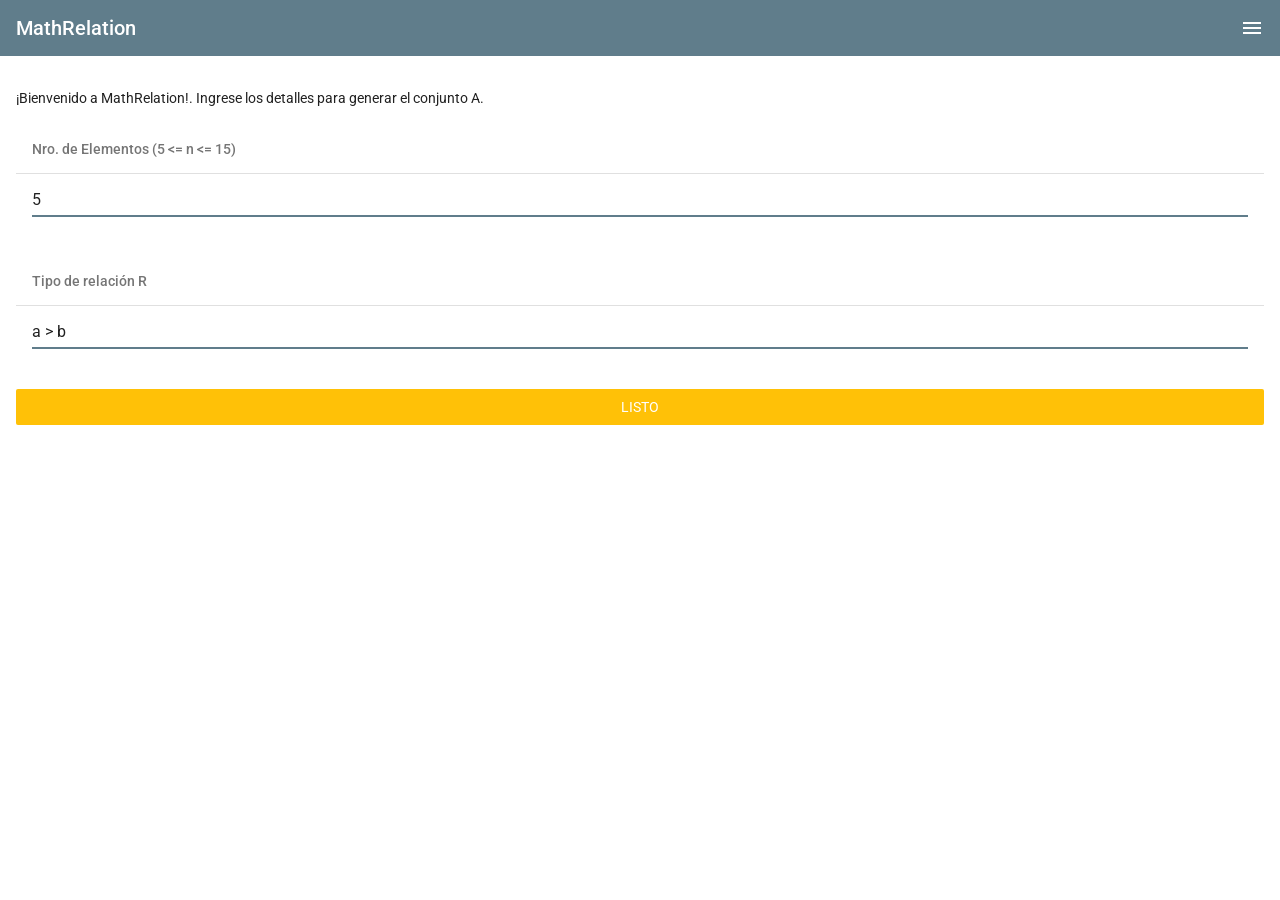
==== commit fcb92687: "Ultimo cambio" ====
--- a/index.html
+++ b/index.html
@@ -15,7 +15,7 @@
     <!-- Path to Framework7 color related styles, Material Theme -->
     <link rel="stylesheet" href="css/framework7.material.colors.min.css">
 
-    <link href="http://fonts.googleapis.com/css?family=Roboto:400,300,500,700" rel="stylesheet" type="text/css">
+    <link href="https://fonts.googleapis.com/css?family=Roboto:400,300,500,700" rel="stylesheet" type="text/css">
 
     <!-- Path to your custom app styles-->
     <link rel="stylesheet" href="css/aplicacion.css">
@@ -101,7 +101,7 @@
             <div class="page-content">
 
              <div class="content-block">
-               ¡Bienvenido a MathRelation!. Ingrese los detalles para el conjunto A.
+               ¡Bienvenido a MathRelation!. Ingrese los detalles para generar el conjunto A.
               
                <div class="content-block-title">Nro. de Elementos (5 <= n <= 15)</div>
                <div class="list-block">
@@ -110,7 +110,23 @@
                     <div class="item-content">
                       <div class="item-inner"> 
                         <div class="item-input">
-                          <input type="text" placeholder="5" readonly="readonly" id="picker-elementos"/>
+                          <!--<input type="text" placeholder="5" readonly="readonly" id="picker-elementos"/>-->
+                          
+                          <select id="id-elementos">
+                            <option value="5">5</option>
+                            <option value="6">6</option>
+                            <option value="7">7</option>
+                            <option value="8">8</option>
+                            <option value="9">9</option>
+                            <option value="10">10</option>
+                            <option value="11">11</option>
+                            <option value="12">12</option>
+                            <option value="13">13</option>
+                            <option value="14">14</option>
+                            <option value="15">15</option>
+                          </select>
+                    
+                    
                         </div>
                       </div>
                     </div>
@@ -125,7 +141,18 @@
                     <div class="item-content">
                       <div class="item-inner"> 
                         <div class="item-input">
-                          <input type="text" placeholder="Seleccione una relación" readonly="readonly" id="picker-relacion"/>
+                          <!--<input type="text" placeholder="Seleccione una relación" readonly="readonly" id="picker-relacion"/>-->
+                          
+                   
+                           
+                    <select id="id-tipo-relacion">
+                      <option value="1">a > b</option>
+                      <option value="2">a < b</option>
+                      <option value="3">a ≥ b</option>
+                      <option value="4">a ≤ b</option>
+                      <option value="5">a | b = 0</option>
+                    </select>
+                           
                         </div>
                       </div>
                     </div>
@@ -141,20 +168,15 @@
               </p>
               
 
-              <ul>
-              <li>Reflexiva: Sí</li>
-              <li>Irreflexiva: No</li>
-              <li>Simétrica: Sí</li>
-              <li>Asimetrica: Sí</li>
-              <li>Antisimetrica: Sí</li>
-              <li>Transitiva: Sí</li>
+              <ul id="bloque_identificadores">
+              
 
               </ul>
               </div> <!-- Fin .content-block-->
 
-              <div class="content-block" id="block_divisores">
-                <p id="text_Random" style="display:none;"></p>
-                <p id="text_Divisores" style="display:none;"></p>
+              <div class="content-block" id="block_conjunto">
+                
+                <p id="text_Elementos" style="display:none;"></p>
               </div> <!-- Fin .content-block-->
             
 
@@ -173,17 +195,7 @@
                       </div>
                     </div>
                   </li>
-                  <li class="accordion-item"><a href="#" class="item-link item-content">
-                    <div class="item-inner"> 
-                      <div class="item-title">Antisimétricas</div>
-                    </div></a>
-                    <div class="accordion-item-content">
-                        <div class="content-block">
-                        <p id="idAntisimetricas"></p>
-                      </div>
-
-                    </div>
-                  </li>
+                 
                   <li class="accordion-item"><a href="#" class="item-link item-content">
                     <div class="item-inner"> 
                       <div class="item-title">Diagrama de Hasse</div>
